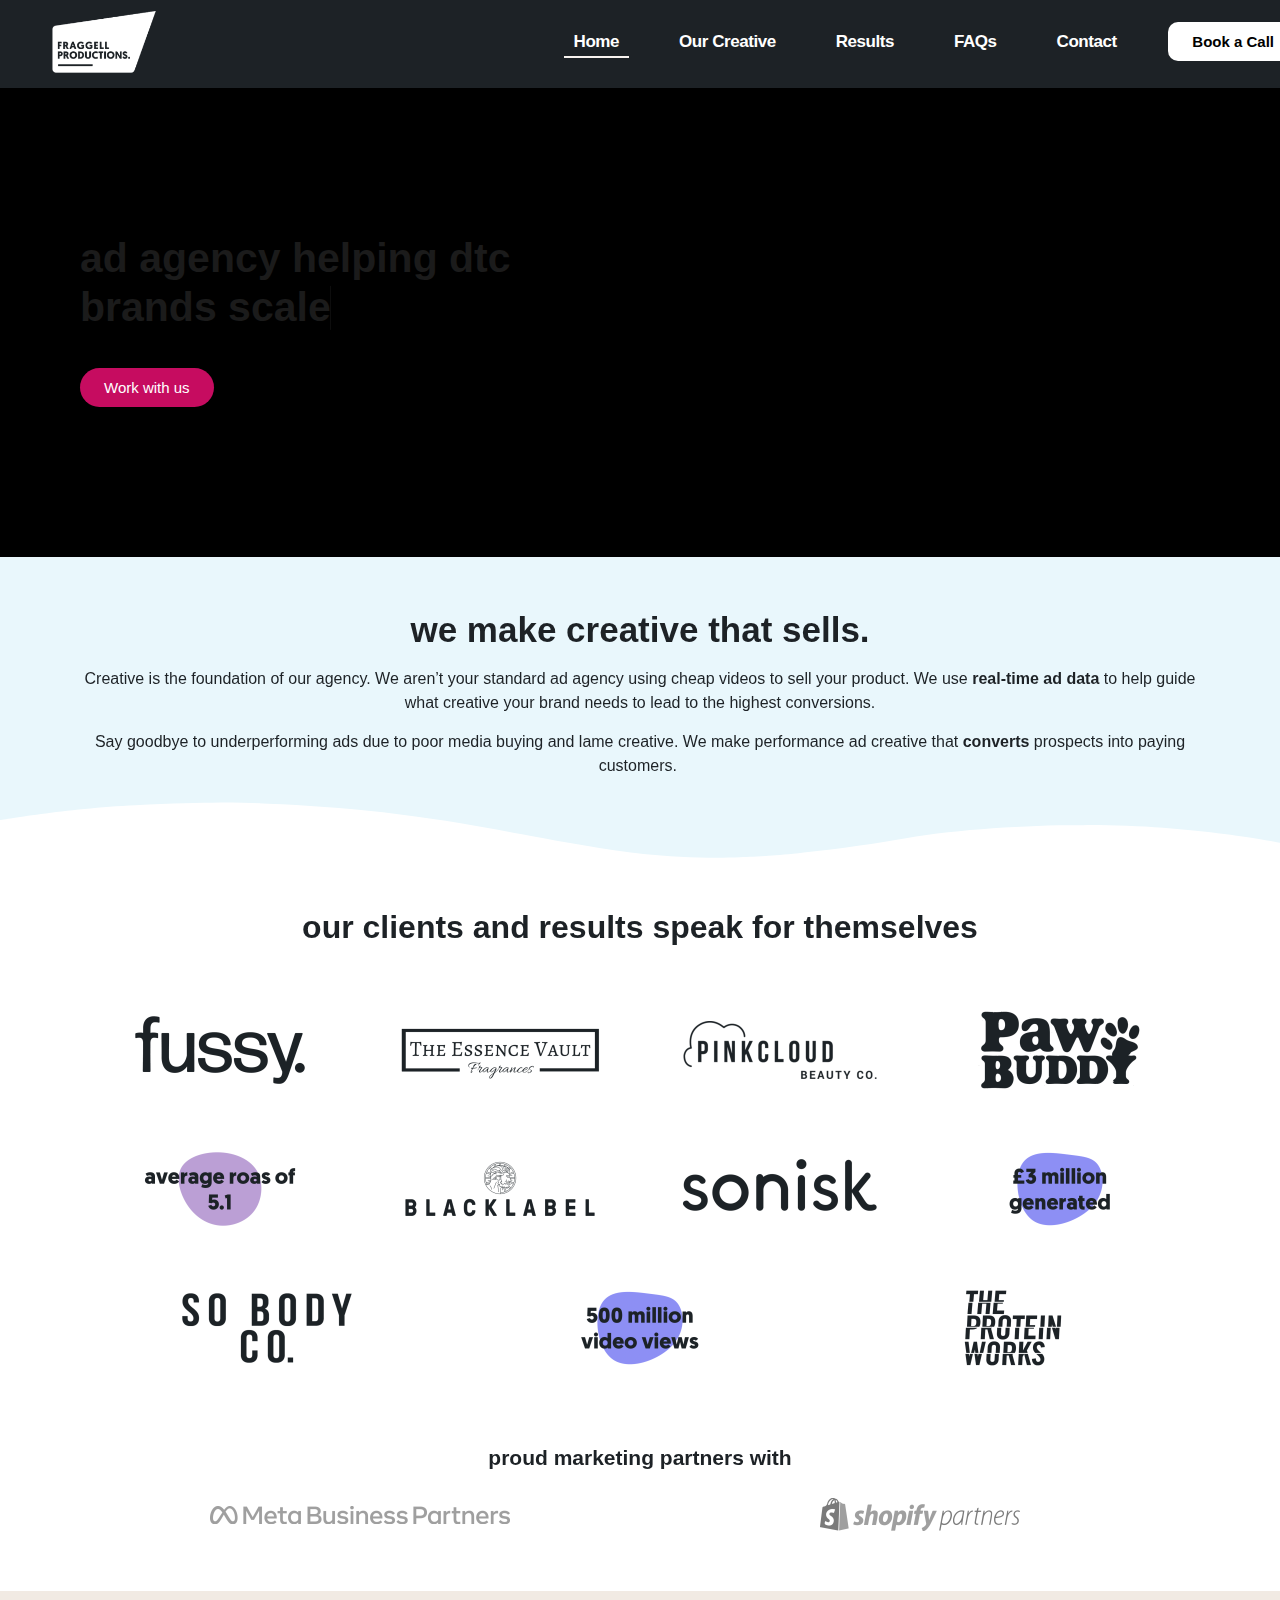
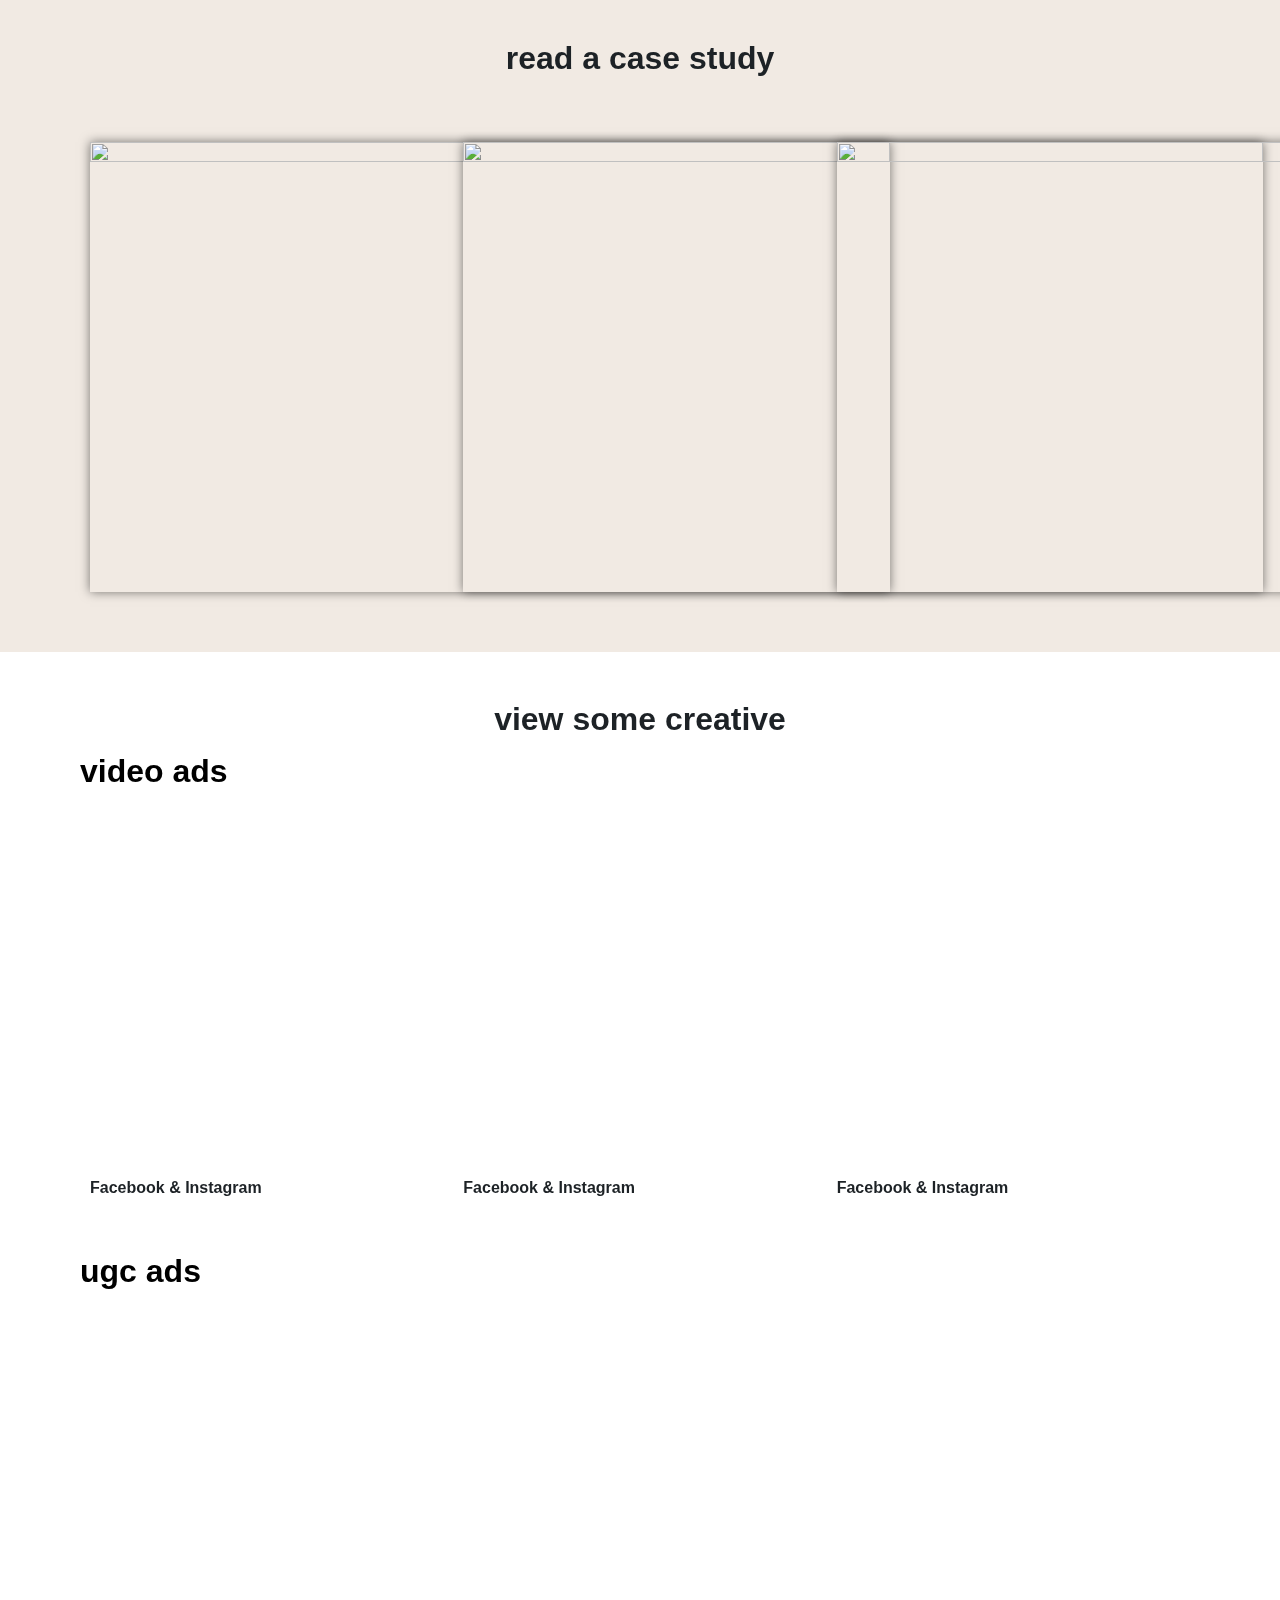
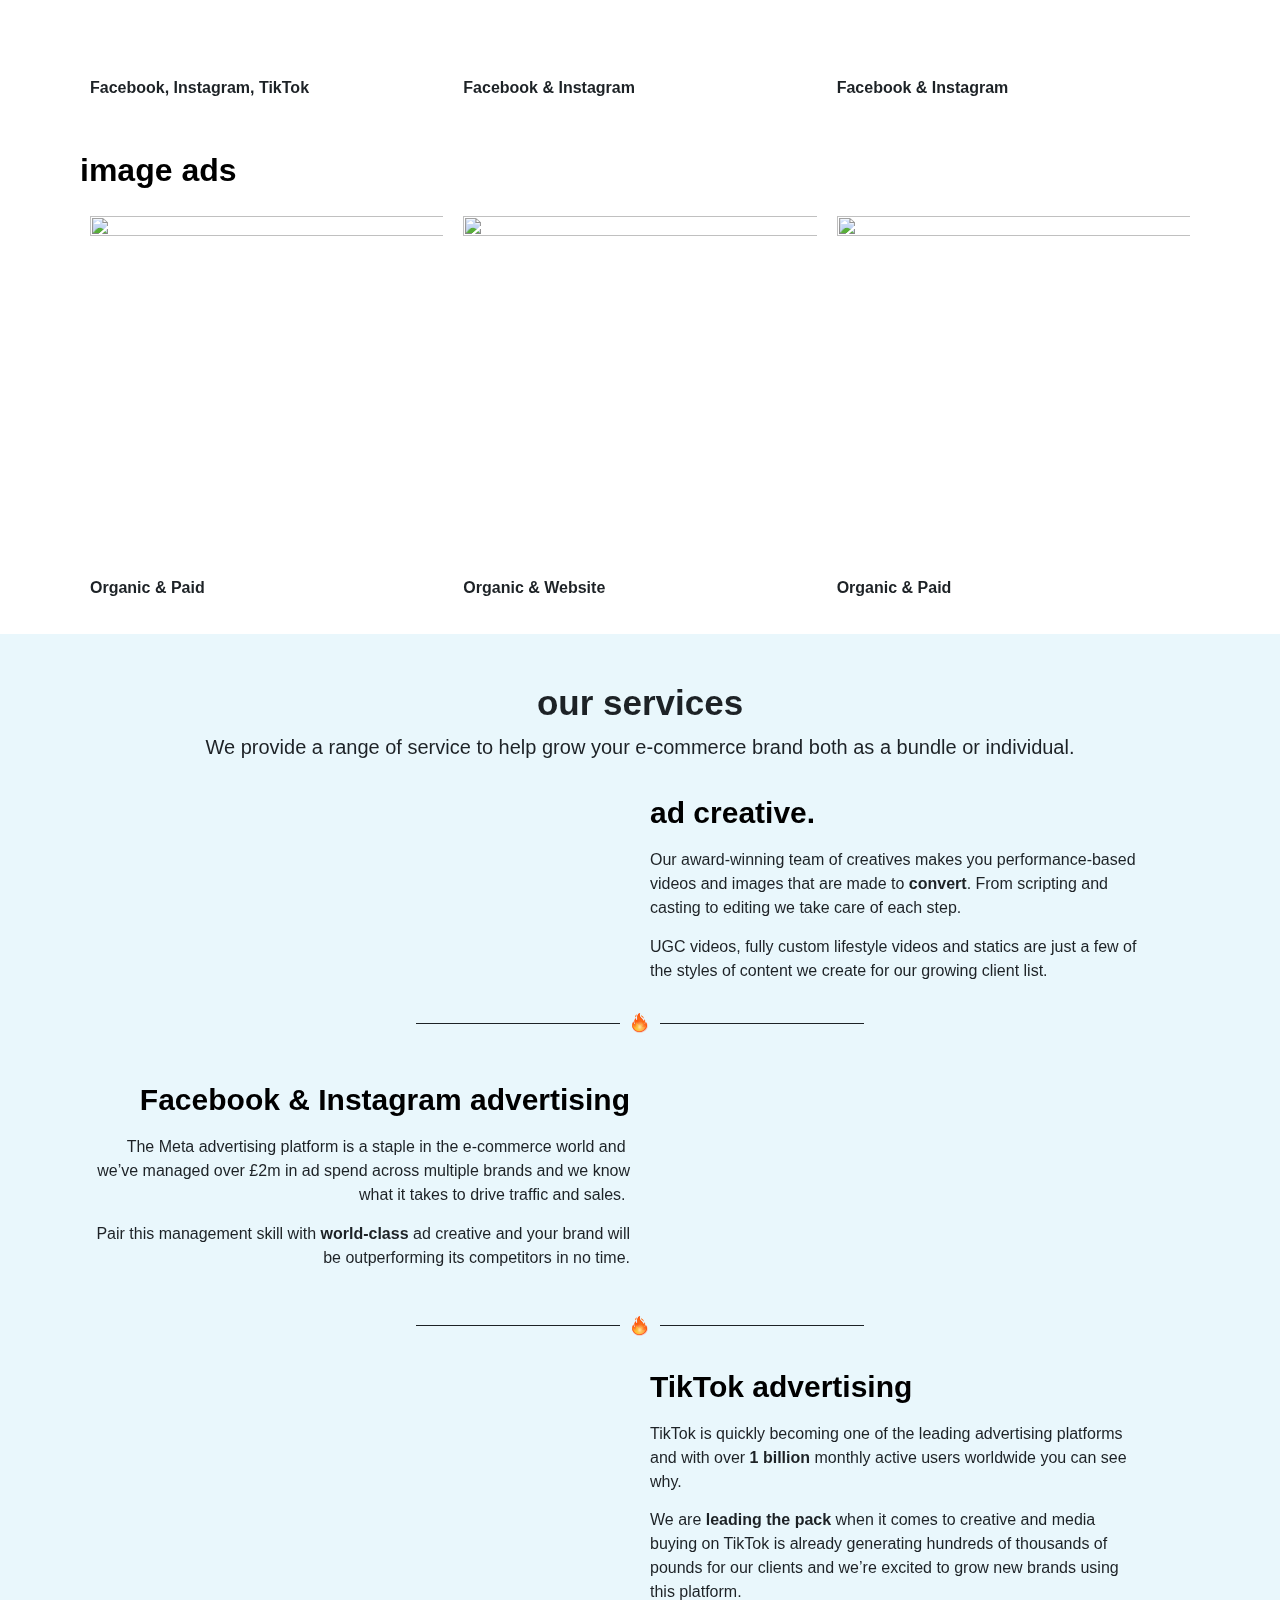
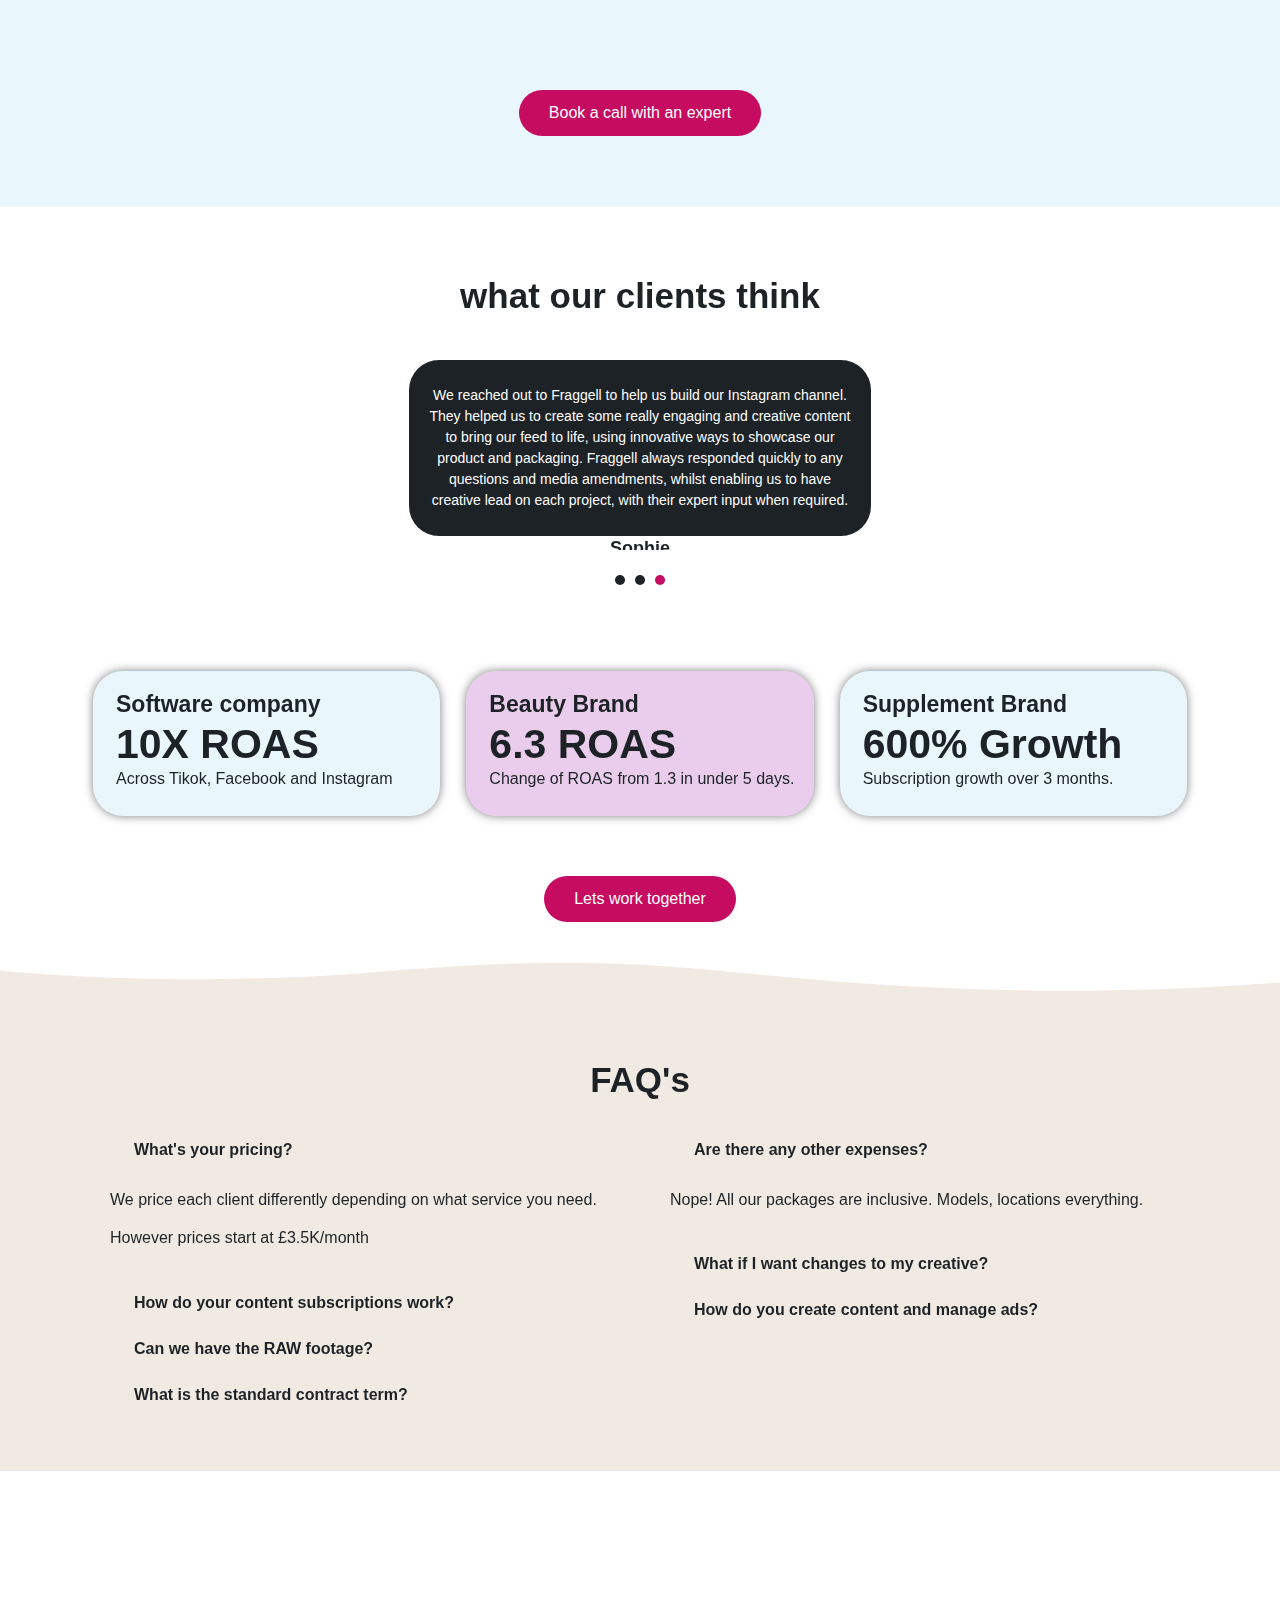
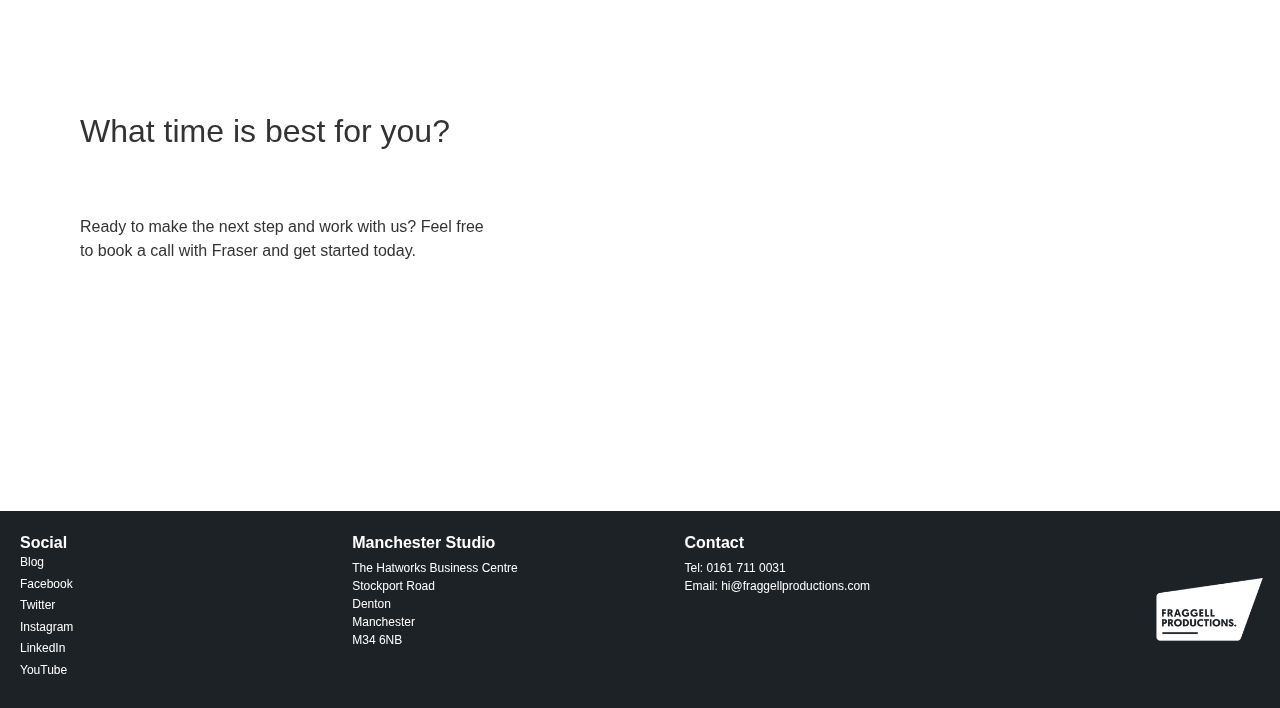
==== index.html @ 805a1c34 "Add files via upload" ====
<!DOCTYPE html>
<!-- saved from url=(0041)https://www.fraggellproductions.com/#book -->
<html lang="en-US" prefix="og: https://ogp.me/ns#"><head><meta http-equiv="Content-Type" content="text/html; charset=UTF-8">

<meta name="viewport" content="width=device-width, initial-scale=1">
<style data-tippy-stylesheet="">.tippy-box[data-animation=fade][data-state=hidden]{opacity:0}[data-tippy-root]{max-width:calc(100vw - 10px)}.tippy-box{position:relative;background-color:#333;color:#fff;border-radius:4px;font-size:14px;line-height:1.4;outline:0;transition-property:transform,visibility,opacity}.tippy-box[data-placement^=top]>.tippy-arrow{bottom:0}.tippy-box[data-placement^=top]>.tippy-arrow:before{bottom:-7px;left:0;border-width:8px 8px 0;border-top-color:initial;transform-origin:center top}.tippy-box[data-placement^=bottom]>.tippy-arrow{top:0}.tippy-box[data-placement^=bottom]>.tippy-arrow:before{top:-7px;left:0;border-width:0 8px 8px;border-bottom-color:initial;transform-origin:center bottom}.tippy-box[data-placement^=left]>.tippy-arrow{right:0}.tippy-box[data-placement^=left]>.tippy-arrow:before{border-width:8px 0 8px 8px;border-left-color:initial;right:-7px;transform-origin:center left}.tippy-box[data-placement^=right]>.tippy-arrow{left:0}.tippy-box[data-placement^=right]>.tippy-arrow:before{left:-7px;border-width:8px 8px 8px 0;border-right-color:initial;transform-origin:center right}.tippy-box[data-inertia][data-state=visible]{transition-timing-function:cubic-bezier(.54,1.5,.38,1.11)}.tippy-arrow{width:16px;height:16px;color:#333}.tippy-arrow:before{content:"";position:absolute;border-color:transparent;border-style:solid}.tippy-content{position:relative;padding:5px 9px;z-index:1}</style><link rel="profile" href="https://gmpg.org/xfn/11">

<title>Fraggell Productions - Creative Led Performance Ad Agency</title><link rel="preload" as="style" href="./index_files/css"><link rel="stylesheet" href="./index_files/css" media="all" onload="this.media=&#39;all&#39;"><noscript><link rel="stylesheet" href="https://fonts.googleapis.com/css?family=Roboto%20Slab%3A100%2C100italic%2C200%2C200italic%2C300%2C300italic%2C400%2C400italic%2C500%2C500italic%2C600%2C600italic%2C700%2C700italic%2C800%2C800italic%2C900%2C900italic%7CRoboto%3A100%2C100italic%2C200%2C200italic%2C300%2C300italic%2C400%2C400italic%2C500%2C500italic%2C600%2C600italic%2C700%2C700italic%2C800%2C800italic%2C900%2C900italic&#038;display=swap" /></noscript>
<meta name="description" content="Helping transform your e-commerce business with video creative that convert. No matter the niche we can help improve ROAS and revenue. We are a creative led performance ad agency based in the UK.">
<meta name="robots" content="follow, index, max-snippet:-1, max-video-preview:-1, max-image-preview:large">
<link rel="canonical" href="https://www.fraggellproductions.com/">
<meta property="og:locale" content="en_US">
<meta property="og:type" content="website">
<meta property="og:title" content="Fraggell Productions - Creative Led Performance Ad Agency">
<meta property="og:description" content="Helping transform your e-commerce business with video creative that convert. No matter the niche we can help improve ROAS and revenue. We are a creative led performance ad agency based in the UK.">
<meta property="og:url" content="https://www.fraggellproductions.com/">
<meta property="og:site_name" content="Fraggell Productions">
<meta property="og:updated_time" content="2022-04-11T17:06:33+01:00">
<meta property="og:image" content="https://www.fraggellproductions.com/wp-content/uploads/2022/02/PreviewImage.jpg">
<meta property="og:image:secure_url" content="https://www.fraggellproductions.com/wp-content/uploads/2022/02/PreviewImage.jpg">
<meta property="og:image:width" content="1920">
<meta property="og:image:height" content="1080">
<meta property="og:image:alt" content="Creative Led Performance Ad Agency">
<meta property="og:image:type" content="image/jpeg">
<meta property="article:published_time" content="2022-01-10T11:41:57+00:00">
<meta property="article:modified_time" content="2022-04-11T17:06:33+01:00">
<meta name="twitter:card" content="summary_large_image">
<meta name="twitter:title" content="Fraggell Productions - Creative Led Performance Ad Agency">
<meta name="twitter:description" content="Helping transform your e-commerce business with video creative that convert. No matter the niche we can help improve ROAS and revenue. We are a creative led performance ad agency based in the UK.">
<meta name="twitter:image" content="https://www.fraggellproductions.com/wp-content/uploads/2022/02/PreviewImage.jpg">
<meta name="twitter:label1" content="Written by">
<meta name="twitter:data1" content="fraser">
<meta name="twitter:label2" content="Time to read">
<meta name="twitter:data2" content="4 minutes">
<script src="./index_files/player.js.download"></script><script type="text/javascript" async="" src="./index_files/f.txt" nonce="null"></script><script async="" src="./index_files/call-tracking_7.js.download" nonce="null"></script><script type="text/javascript" async="" src="./index_files/loader.js.download"></script><script type="text/javascript" async="" src="./index_files/analytics.js.download"></script><script type="text/javascript" async="" src="./index_files/analytics.js.download"></script><script src="./index_files/662609287212807" async=""></script><script src="./index_files/identity.js.download" async=""></script><script async="" src="./index_files/fbevents.js.download"></script><script async="" src="./index_files/gtm.js.download"></script><script type="application/ld+json" class="rank-math-schema">{"@context":"https://schema.org","@graph":[{"@type":"Place","@id":"https://www.fraggellproductions.com/#place","address":{"@type":"PostalAddress","streetAddress":"51 Stockport Road","addressLocality":"Denton","addressRegion":"Manchester","postalCode":"M34 6NB","addressCountry":"United Kingdom"}},{"@type":"Organization","@id":"https://www.fraggellproductions.com/#organization","name":"Fraggell Productions","url":"https://www.fraggellproductions.com","email":"hi@fraggellproductions.com","address":{"@type":"PostalAddress","streetAddress":"51 Stockport Road","addressLocality":"Denton","addressRegion":"Manchester","postalCode":"M34 6NB","addressCountry":"United Kingdom"},"logo":{"@type":"ImageObject","@id":"https://www.fraggellproductions.com/#logo","url":"https://www.fraggellproductions.com/wp-content/uploads/2021/06/logopink.png","caption":"Fraggell Productions","inLanguage":"en-US","width":"904","height":"550"},"contactPoint":[{"@type":"ContactPoint","telephone":"0161 711 0031","contactType":"customer support"}],"location":{"@id":"https://www.fraggellproductions.com/#place"}},{"@type":"WebSite","@id":"https://www.fraggellproductions.com/#website","url":"https://www.fraggellproductions.com","name":"Fraggell Productions","publisher":{"@id":"https://www.fraggellproductions.com/#organization"},"inLanguage":"en-US","potentialAction":{"@type":"SearchAction","target":"https://www.fraggellproductions.com/?s={search_term_string}","query-input":"required name=search_term_string"}},{"@type":"ImageObject","@id":"https://www.fraggellproductions.com/wp-content/uploads/elementor/thumbs/fussy-pit3bjk662z8yup6ral1me9kj2kt9wwk3cpprnco1y.png","url":"https://www.fraggellproductions.com/wp-content/uploads/elementor/thumbs/fussy-pit3bjk662z8yup6ral1me9kj2kt9wwk3cpprnco1y.png","width":"200","height":"200","inLanguage":"en-US"},{"@type":"Person","@id":"https://www.fraggellproductions.com/author/fraser/","name":"fraser","url":"https://www.fraggellproductions.com/author/fraser/","image":{"@type":"ImageObject","@id":"https://secure.gravatar.com/avatar/51e39b4354ffeb90489085d20639ff0a?s=96&amp;d=mm&amp;r=g","url":"https://secure.gravatar.com/avatar/51e39b4354ffeb90489085d20639ff0a?s=96&amp;d=mm&amp;r=g","caption":"fraser","inLanguage":"en-US"},"sameAs":["https://www.fraggellproductions.com"],"worksFor":{"@id":"https://www.fraggellproductions.com/#organization"}},{"@type":"WebPage","@id":"https://www.fraggellproductions.com/#webpage","url":"https://www.fraggellproductions.com/","name":"Fraggell Productions - Creative Led Performance Ad Agency","datePublished":"2022-01-10T11:41:57+00:00","dateModified":"2022-04-11T17:06:33+01:00","author":{"@id":"https://www.fraggellproductions.com/author/fraser/"},"isPartOf":{"@id":"https://www.fraggellproductions.com/#website"},"primaryImageOfPage":{"@id":"https://www.fraggellproductions.com/wp-content/uploads/elementor/thumbs/fussy-pit3bjk662z8yup6ral1me9kj2kt9wwk3cpprnco1y.png"},"inLanguage":"en-US"},{"@type":"Article","headline":"Fraggell Productions - Creative Led Performance Ad Agency","keywords":"Creative Led Performance Ad Agency","datePublished":"2022-01-10T11:41:57+00:00","dateModified":"2022-04-11T17:06:33+01:00","author":{"@id":"https://www.fraggellproductions.com/author/fraser/"},"publisher":{"@id":"https://www.fraggellproductions.com/#organization"},"description":"Helping transform your e-commerce business with video creative that convert. No matter the niche we can help improve ROAS and revenue. We are a creative led performance ad agency based in the UK.","name":"Fraggell Productions - Creative Led Performance Ad Agency","@id":"https://www.fraggellproductions.com/#richSnippet","isPartOf":{"@id":"https://www.fraggellproductions.com/#webpage"},"image":{"@id":"https://www.fraggellproductions.com/wp-content/uploads/elementor/thumbs/fussy-pit3bjk662z8yup6ral1me9kj2kt9wwk3cpprnco1y.png"},"inLanguage":"en-US","mainEntityOfPage":{"@id":"https://www.fraggellproductions.com/#webpage"}}]}</script>

<link rel="dns-prefetch" href="https://www.googletagmanager.com/">
<link href="https://fonts.gstatic.com/" crossorigin="" rel="preconnect">
<link rel="alternate" type="application/rss+xml" title="Fraggell Productions » Feed" href="https://www.fraggellproductions.com/feed/">
<link rel="alternate" type="application/rss+xml" title="Fraggell Productions » Comments Feed" href="https://www.fraggellproductions.com/comments/feed/">
<style type="text/css">
img.wp-smiley,
img.emoji {
	display: inline !important;
	border: none !important;
	box-shadow: none !important;
	height: 1em !important;
	width: 1em !important;
	margin: 0 0.07em !important;
	vertical-align: -0.1em !important;
	background: none !important;
	padding: 0 !important;
}
</style>
<link rel="stylesheet" id="wp-block-library-css" href="./index_files/style.min.css" type="text/css" media="all">
<style id="global-styles-inline-css" type="text/css">
body{--wp--preset--color--black: #000000;--wp--preset--color--cyan-bluish-gray: #abb8c3;--wp--preset--color--white: #ffffff;--wp--preset--color--pale-pink: #f78da7;--wp--preset--color--vivid-red: #cf2e2e;--wp--preset--color--luminous-vivid-orange: #ff6900;--wp--preset--color--luminous-vivid-amber: #fcb900;--wp--preset--color--light-green-cyan: #7bdcb5;--wp--preset--color--vivid-green-cyan: #00d084;--wp--preset--color--pale-cyan-blue: #8ed1fc;--wp--preset--color--vivid-cyan-blue: #0693e3;--wp--preset--color--vivid-purple: #9b51e0;--wp--preset--gradient--vivid-cyan-blue-to-vivid-purple: linear-gradient(135deg,rgba(6,147,227,1) 0%,rgb(155,81,224) 100%);--wp--preset--gradient--light-green-cyan-to-vivid-green-cyan: linear-gradient(135deg,rgb(122,220,180) 0%,rgb(0,208,130) 100%);--wp--preset--gradient--luminous-vivid-amber-to-luminous-vivid-orange: linear-gradient(135deg,rgba(252,185,0,1) 0%,rgba(255,105,0,1) 100%);--wp--preset--gradient--luminous-vivid-orange-to-vivid-red: linear-gradient(135deg,rgba(255,105,0,1) 0%,rgb(207,46,46) 100%);--wp--preset--gradient--very-light-gray-to-cyan-bluish-gray: linear-gradient(135deg,rgb(238,238,238) 0%,rgb(169,184,195) 100%);--wp--preset--gradient--cool-to-warm-spectrum: linear-gradient(135deg,rgb(74,234,220) 0%,rgb(151,120,209) 20%,rgb(207,42,186) 40%,rgb(238,44,130) 60%,rgb(251,105,98) 80%,rgb(254,248,76) 100%);--wp--preset--gradient--blush-light-purple: linear-gradient(135deg,rgb(255,206,236) 0%,rgb(152,150,240) 100%);--wp--preset--gradient--blush-bordeaux: linear-gradient(135deg,rgb(254,205,165) 0%,rgb(254,45,45) 50%,rgb(107,0,62) 100%);--wp--preset--gradient--luminous-dusk: linear-gradient(135deg,rgb(255,203,112) 0%,rgb(199,81,192) 50%,rgb(65,88,208) 100%);--wp--preset--gradient--pale-ocean: linear-gradient(135deg,rgb(255,245,203) 0%,rgb(182,227,212) 50%,rgb(51,167,181) 100%);--wp--preset--gradient--electric-grass: linear-gradient(135deg,rgb(202,248,128) 0%,rgb(113,206,126) 100%);--wp--preset--gradient--midnight: linear-gradient(135deg,rgb(2,3,129) 0%,rgb(40,116,252) 100%);--wp--preset--duotone--dark-grayscale: url('#wp-duotone-dark-grayscale');--wp--preset--duotone--grayscale: url('#wp-duotone-grayscale');--wp--preset--duotone--purple-yellow: url('#wp-duotone-purple-yellow');--wp--preset--duotone--blue-red: url('#wp-duotone-blue-red');--wp--preset--duotone--midnight: url('#wp-duotone-midnight');--wp--preset--duotone--magenta-yellow: url('#wp-duotone-magenta-yellow');--wp--preset--duotone--purple-green: url('#wp-duotone-purple-green');--wp--preset--duotone--blue-orange: url('#wp-duotone-blue-orange');--wp--preset--font-size--small: 13px;--wp--preset--font-size--medium: 20px;--wp--preset--font-size--large: 36px;--wp--preset--font-size--x-large: 42px;}.has-black-color{color: var(--wp--preset--color--black) !important;}.has-cyan-bluish-gray-color{color: var(--wp--preset--color--cyan-bluish-gray) !important;}.has-white-color{color: var(--wp--preset--color--white) !important;}.has-pale-pink-color{color: var(--wp--preset--color--pale-pink) !important;}.has-vivid-red-color{color: var(--wp--preset--color--vivid-red) !important;}.has-luminous-vivid-orange-color{color: var(--wp--preset--color--luminous-vivid-orange) !important;}.has-luminous-vivid-amber-color{color: var(--wp--preset--color--luminous-vivid-amber) !important;}.has-light-green-cyan-color{color: var(--wp--preset--color--light-green-cyan) !important;}.has-vivid-green-cyan-color{color: var(--wp--preset--color--vivid-green-cyan) !important;}.has-pale-cyan-blue-color{color: var(--wp--preset--color--pale-cyan-blue) !important;}.has-vivid-cyan-blue-color{color: var(--wp--preset--color--vivid-cyan-blue) !important;}.has-vivid-purple-color{color: var(--wp--preset--color--vivid-purple) !important;}.has-black-background-color{background-color: var(--wp--preset--color--black) !important;}.has-cyan-bluish-gray-background-color{background-color: var(--wp--preset--color--cyan-bluish-gray) !important;}.has-white-background-color{background-color: var(--wp--preset--color--white) !important;}.has-pale-pink-background-color{background-color: var(--wp--preset--color--pale-pink) !important;}.has-vivid-red-background-color{background-color: var(--wp--preset--color--vivid-red) !important;}.has-luminous-vivid-orange-background-color{background-color: var(--wp--preset--color--luminous-vivid-orange) !important;}.has-luminous-vivid-amber-background-color{background-color: var(--wp--preset--color--luminous-vivid-amber) !important;}.has-light-green-cyan-background-color{background-color: var(--wp--preset--color--light-green-cyan) !important;}.has-vivid-green-cyan-background-color{background-color: var(--wp--preset--color--vivid-green-cyan) !important;}.has-pale-cyan-blue-background-color{background-color: var(--wp--preset--color--pale-cyan-blue) !important;}.has-vivid-cyan-blue-background-color{background-color: var(--wp--preset--color--vivid-cyan-blue) !important;}.has-vivid-purple-background-color{background-color: var(--wp--preset--color--vivid-purple) !important;}.has-black-border-color{border-color: var(--wp--preset--color--black) !important;}.has-cyan-bluish-gray-border-color{border-color: var(--wp--preset--color--cyan-bluish-gray) !important;}.has-white-border-color{border-color: var(--wp--preset--color--white) !important;}.has-pale-pink-border-color{border-color: var(--wp--preset--color--pale-pink) !important;}.has-vivid-red-border-color{border-color: var(--wp--preset--color--vivid-red) !important;}.has-luminous-vivid-orange-border-color{border-color: var(--wp--preset--color--luminous-vivid-orange) !important;}.has-luminous-vivid-amber-border-color{border-color: var(--wp--preset--color--luminous-vivid-amber) !important;}.has-light-green-cyan-border-color{border-color: var(--wp--preset--color--light-green-cyan) !important;}.has-vivid-green-cyan-border-color{border-color: var(--wp--preset--color--vivid-green-cyan) !important;}.has-pale-cyan-blue-border-color{border-color: var(--wp--preset--color--pale-cyan-blue) !important;}.has-vivid-cyan-blue-border-color{border-color: var(--wp--preset--color--vivid-cyan-blue) !important;}.has-vivid-purple-border-color{border-color: var(--wp--preset--color--vivid-purple) !important;}.has-vivid-cyan-blue-to-vivid-purple-gradient-background{background: var(--wp--preset--gradient--vivid-cyan-blue-to-vivid-purple) !important;}.has-light-green-cyan-to-vivid-green-cyan-gradient-background{background: var(--wp--preset--gradient--light-green-cyan-to-vivid-green-cyan) !important;}.has-luminous-vivid-amber-to-luminous-vivid-orange-gradient-background{background: var(--wp--preset--gradient--luminous-vivid-amber-to-luminous-vivid-orange) !important;}.has-luminous-vivid-orange-to-vivid-red-gradient-background{background: var(--wp--preset--gradient--luminous-vivid-orange-to-vivid-red) !important;}.has-very-light-gray-to-cyan-bluish-gray-gradient-background{background: var(--wp--preset--gradient--very-light-gray-to-cyan-bluish-gray) !important;}.has-cool-to-warm-spectrum-gradient-background{background: var(--wp--preset--gradient--cool-to-warm-spectrum) !important;}.has-blush-light-purple-gradient-background{background: var(--wp--preset--gradient--blush-light-purple) !important;}.has-blush-bordeaux-gradient-background{background: var(--wp--preset--gradient--blush-bordeaux) !important;}.has-luminous-dusk-gradient-background{background: var(--wp--preset--gradient--luminous-dusk) !important;}.has-pale-ocean-gradient-background{background: var(--wp--preset--gradient--pale-ocean) !important;}.has-electric-grass-gradient-background{background: var(--wp--preset--gradient--electric-grass) !important;}.has-midnight-gradient-background{background: var(--wp--preset--gradient--midnight) !important;}.has-small-font-size{font-size: var(--wp--preset--font-size--small) !important;}.has-medium-font-size{font-size: var(--wp--preset--font-size--medium) !important;}.has-large-font-size{font-size: var(--wp--preset--font-size--large) !important;}.has-x-large-font-size{font-size: var(--wp--preset--font-size--x-large) !important;}
</style>
<link rel="stylesheet" id="hello-elementor-css" href="./index_files/style.min(1).css" type="text/css" media="all">
<link rel="stylesheet" id="hello-elementor-theme-style-css" href="./index_files/theme.min.css" type="text/css" media="all">
<link rel="stylesheet" id="jet-elements-css" href="./index_files/jet-elements.css" type="text/css" media="all">
<link rel="stylesheet" id="jet-elements-skin-css" href="./index_files/jet-elements-skin.css" type="text/css" media="all">
<link rel="stylesheet" id="elementor-icons-css" href="./index_files/elementor-icons.min.css" type="text/css" media="all">
<link rel="stylesheet" id="elementor-frontend-legacy-css" href="./index_files/frontend-legacy.min.css" type="text/css" media="all">
<link rel="stylesheet" id="elementor-frontend-css" href="./index_files/frontend.min.css" type="text/css" media="all">
<link rel="stylesheet" id="elementor-post-6-css" href="./index_files/post-6.css" type="text/css" media="all">
<link rel="stylesheet" id="dce-style-css" href="./index_files/style.min(2).css" type="text/css" media="all">
<link rel="stylesheet" id="dashicons-css" href="./index_files/dashicons.min.css" type="text/css" media="all">
<link rel="stylesheet" id="elementor-pro-css" href="./index_files/frontend.min(1).css" type="text/css" media="all">
<link rel="stylesheet" id="eihe-front-style-css" href="./index_files/style.min(3).css" type="text/css" media="all">
<link rel="stylesheet" id="jet-blog-css" href="./index_files/jet-blog.css" type="text/css" media="all">
<link rel="stylesheet" id="jet-tricks-frontend-css" href="./index_files/jet-tricks-frontend.css" type="text/css" media="all">
<link rel="stylesheet" id="font-awesome-5-all-css" href="./index_files/all.min.css" type="text/css" media="all">
<link rel="stylesheet" id="font-awesome-4-shim-css" href="./index_files/v4-shims.min.css" type="text/css" media="all">
<link rel="stylesheet" id="elementor-global-css" href="./index_files/global.css" type="text/css" media="all">
<link rel="stylesheet" id="elementor-post-1772-css" href="./index_files/post-1772.css" type="text/css" media="all">
<link rel="stylesheet" id="elementor-post-227-css" href="./index_files/post-227.css" type="text/css" media="all">
<link rel="stylesheet" id="elementor-post-2083-css" href="./index_files/post-2083.css" type="text/css" media="all">
<link rel="stylesheet" id="elementor-icons-shared-0-css" href="./index_files/fontawesome.min.css" type="text/css" media="all">
<link rel="stylesheet" id="elementor-icons-fa-solid-css" href="./index_files/solid.min.css" type="text/css" media="all">
<script type="text/javascript" src="./index_files/jquery.min.js.download" id="jquery-core-js"></script>
<script type="text/javascript" src="./index_files/jquery-migrate.min.js.download" id="jquery-migrate-js"></script>
<script type="text/javascript" src="./index_files/v4-shims.min.js.download" id="font-awesome-4-shim-js"></script>

<script type="text/javascript" src="./index_files/js" id="google_gtagjs-js" async=""></script>
<script type="text/javascript" id="google_gtagjs-js-after">
window.dataLayer = window.dataLayer || [];function gtag(){dataLayer.push(arguments);}
gtag('set', 'linker', {"domains":["www.fraggellproductions.com"]} );
gtag("js", new Date());
gtag("set", "developer_id.dZTNiMT", true);
gtag("config", "UA-55729755-1", {"anonymize_ip":true});
</script>

<link rel="https://api.w.org/" href="https://www.fraggellproductions.com/wp-json/"><link rel="alternate" type="application/json" href="https://www.fraggellproductions.com/wp-json/wp/v2/pages/1772"><link rel="EditURI" type="application/rsd+xml" title="RSD" href="https://www.fraggellproductions.com/xmlrpc.php?rsd">
<link rel="wlwmanifest" type="application/wlwmanifest+xml" href="https://www.fraggellproductions.com/wp-includes/wlwmanifest.xml">
<meta name="generator" content="WordPress 5.9.3">
<link rel="shortlink" href="https://www.fraggellproductions.com/">
<link rel="alternate" type="application/json+oembed" href="https://www.fraggellproductions.com/wp-json/oembed/1.0/embed?url=https%3A%2F%2Fwww.fraggellproductions.com%2F">
<link rel="alternate" type="text/xml+oembed" href="https://www.fraggellproductions.com/wp-json/oembed/1.0/embed?url=https%3A%2F%2Fwww.fraggellproductions.com%2F&amp;format=xml">
<meta name="generator" content="Site Kit by Google 1.71.0">
<script>(function(w,d,s,l,i){w[l]=w[l]||[];w[l].push({'gtm.start':
new Date().getTime(),event:'gtm.js'});var f=d.getElementsByTagName(s)[0],
j=d.createElement(s),dl=l!='dataLayer'?'&l='+l:'';j.async=true;j.src=
'https://www.googletagmanager.com/gtm.js?id='+i+dl;f.parentNode.insertBefore(j,f);
})(window,document,'script','dataLayer','GTM-MBLKRKS');</script>


<script type="text/javascript">
!function(f,b,e,v,n,t,s){if(f.fbq)return;n=f.fbq=function(){n.callMethod?
n.callMethod.apply(n,arguments):n.queue.push(arguments)};if(!f._fbq)f._fbq=n;
n.push=n;n.loaded=!0;n.version='2.0';n.queue=[];t=b.createElement(e);t.async=!0;
t.src=v;s=b.getElementsByTagName(e)[0];s.parentNode.insertBefore(t,s)}(window,
document,'script','https://connect.facebook.net/en_US/fbevents.js');
</script>

<script type="text/javascript">
  fbq('init', '662609287212807', {}, {
    "agent": "wordpress-5.9.3-3.0.6"
});
</script><script type="text/javascript">
  fbq('track', 'PageView', []);
</script>

<noscript>
<img height="1" width="1" style="display:none" alt="fbpx"
src="https://www.facebook.com/tr?id=662609287212807&ev=PageView&noscript=1" />
</noscript>

<link rel="icon" href="https://www.fraggellproductions.com/wp-content/uploads/2021/06/cropped-faviconfrag-150x150.png" sizes="32x32">
<link rel="icon" href="https://www.fraggellproductions.com/wp-content/uploads/2021/06/cropped-faviconfrag-300x300.png" sizes="192x192">
<link rel="apple-touch-icon" href="https://www.fraggellproductions.com/wp-content/uploads/2021/06/cropped-faviconfrag-300x300.png">
<meta name="msapplication-TileImage" content="https://www.fraggellproductions.com/wp-content/uploads/2021/06/cropped-faviconfrag-300x300.png">
<script src="./index_files/f(1).txt" nonce="null"></script></head>
<body data-rsssl="1" class="home page-template-default page page-id-1772 elementor-default elementor-kit-6 elementor-page elementor-page-1772 e--ua-blink e--ua-chrome e--ua-webkit" data-elementor-device-mode="desktop">

	<div class="demo-header" style="height: 46px;
			background-color: #0D0D77;
			padding: 6px;
			width: 60%;
			max-width: 1000;
			margin: 0 auto;
			border-radius: 0px 0px 5px 5px;
			border: 1px solid #0D0D77;
			text-align: center;
			display: flex;
			align-items: center;
			justify-content: center;
			border-top: none;
			box-sizing: border-box;">
			<span id="cta-text" style="color: white; line-height: 35px; font-family: sans-serif; font-size: 18px;line-height: 20px;">Get this bot for free</span>
			<img style="margin:0 20px 0 20px;" src="./index_files/arrow_right_alt-24px.svg">
			<a href="https://app.hiver.io/dashboard/bot/?ob_src=demo" target="_blank"  id="login-link">
				<button style="padding: 1px 20px; font-size: 17px; font-weight: bold; border-radius: 5px;background-color: white; border: none; color: #0D0D77;">Sign&nbsp;up</button>
			</a>
		</div>
	</div>	
		<style>
.demo-header-wrapper {
	position: fixed;
    z-index: 10000000;
    top: 0;
    left: 0;
    right: 0;
	display: flex;
	justify-content: center;
	align-items: center;
	}
		#login-link button:hover {
			cursor: pointer;
		}
			@media (max-width:800px) {
			.demo-header {
				width: 100% !important;
				border: none;
				border-radius: 0px;
			}

			#cta-text {
				font-size: 16px;
				line-height: normal;
			}
		}
			@media (max-width:470px) {
			.demo-header {
				height: 70px;
				width: 100% !important;
				border: none;
				border-radius: 0px;
			}

			#cta-text {
				font-size: 16px;
				line-height: normal;
			}
		}
		
	</style>	

<noscript><iframe src="https://www.googletagmanager.com/ns.html?id=GTM-MBLKRKS"
height="0" width="0" style="display:none;visibility:hidden"></iframe></noscript>
<svg xmlns="http://www.w3.org/2000/svg" viewBox="0 0 0 0" width="0" height="0" focusable="false" role="none" style="visibility: hidden; position: absolute; left: -9999px; overflow: hidden;"><defs><filter id="wp-duotone-dark-grayscale"><fecolormatrix color-interpolation-filters="sRGB" type="matrix" values=" .299 .587 .114 0 0 .299 .587 .114 0 0 .299 .587 .114 0 0 .299 .587 .114 0 0 "></fecolormatrix><fecomponenttransfer color-interpolation-filters="sRGB"><fefuncr type="table" tableValues="0 0.49803921568627"></fefuncr><fefuncg type="table" tableValues="0 0.49803921568627"></fefuncg><fefuncb type="table" tableValues="0 0.49803921568627"></fefuncb><fefunca type="table" tableValues="1 1"></fefunca></fecomponenttransfer><fecomposite in2="SourceGraphic" operator="in"></fecomposite></filter></defs></svg><svg xmlns="http://www.w3.org/2000/svg" viewBox="0 0 0 0" width="0" height="0" focusable="false" role="none" style="visibility: hidden; position: absolute; left: -9999px; overflow: hidden;"><defs><filter id="wp-duotone-grayscale"><fecolormatrix color-interpolation-filters="sRGB" type="matrix" values=" .299 .587 .114 0 0 .299 .587 .114 0 0 .299 .587 .114 0 0 .299 .587 .114 0 0 "></fecolormatrix><fecomponenttransfer color-interpolation-filters="sRGB"><fefuncr type="table" tableValues="0 1"></fefuncr><fefuncg type="table" tableValues="0 1"></fefuncg><fefuncb type="table" tableValues="0 1"></fefuncb><fefunca type="table" tableValues="1 1"></fefunca></fecomponenttransfer><fecomposite in2="SourceGraphic" operator="in"></fecomposite></filter></defs></svg><svg xmlns="http://www.w3.org/2000/svg" viewBox="0 0 0 0" width="0" height="0" focusable="false" role="none" style="visibility: hidden; position: absolute; left: -9999px; overflow: hidden;"><defs><filter id="wp-duotone-purple-yellow"><fecolormatrix color-interpolation-filters="sRGB" type="matrix" values=" .299 .587 .114 0 0 .299 .587 .114 0 0 .299 .587 .114 0 0 .299 .587 .114 0 0 "></fecolormatrix><fecomponenttransfer color-interpolation-filters="sRGB"><fefuncr type="table" tableValues="0.54901960784314 0.98823529411765"></fefuncr><fefuncg type="table" tableValues="0 1"></fefuncg><fefuncb type="table" tableValues="0.71764705882353 0.25490196078431"></fefuncb><fefunca type="table" tableValues="1 1"></fefunca></fecomponenttransfer><fecomposite in2="SourceGraphic" operator="in"></fecomposite></filter></defs></svg><svg xmlns="http://www.w3.org/2000/svg" viewBox="0 0 0 0" width="0" height="0" focusable="false" role="none" style="visibility: hidden; position: absolute; left: -9999px; overflow: hidden;"><defs><filter id="wp-duotone-blue-red"><fecolormatrix color-interpolation-filters="sRGB" type="matrix" values=" .299 .587 .114 0 0 .299 .587 .114 0 0 .299 .587 .114 0 0 .299 .587 .114 0 0 "></fecolormatrix><fecomponenttransfer color-interpolation-filters="sRGB"><fefuncr type="table" tableValues="0 1"></fefuncr><fefuncg type="table" tableValues="0 0.27843137254902"></fefuncg><fefuncb type="table" tableValues="0.5921568627451 0.27843137254902"></fefuncb><fefunca type="table" tableValues="1 1"></fefunca></fecomponenttransfer><fecomposite in2="SourceGraphic" operator="in"></fecomposite></filter></defs></svg><svg xmlns="http://www.w3.org/2000/svg" viewBox="0 0 0 0" width="0" height="0" focusable="false" role="none" style="visibility: hidden; position: absolute; left: -9999px; overflow: hidden;"><defs><filter id="wp-duotone-midnight"><fecolormatrix color-interpolation-filters="sRGB" type="matrix" values=" .299 .587 .114 0 0 .299 .587 .114 0 0 .299 .587 .114 0 0 .299 .587 .114 0 0 "></fecolormatrix><fecomponenttransfer color-interpolation-filters="sRGB"><fefuncr type="table" tableValues="0 0"></fefuncr><fefuncg type="table" tableValues="0 0.64705882352941"></fefuncg><fefuncb type="table" tableValues="0 1"></fefuncb><fefunca type="table" tableValues="1 1"></fefunca></fecomponenttransfer><fecomposite in2="SourceGraphic" operator="in"></fecomposite></filter></defs></svg><svg xmlns="http://www.w3.org/2000/svg" viewBox="0 0 0 0" width="0" height="0" focusable="false" role="none" style="visibility: hidden; position: absolute; left: -9999px; overflow: hidden;"><defs><filter id="wp-duotone-magenta-yellow"><fecolormatrix color-interpolation-filters="sRGB" type="matrix" values=" .299 .587 .114 0 0 .299 .587 .114 0 0 .299 .587 .114 0 0 .299 .587 .114 0 0 "></fecolormatrix><fecomponenttransfer color-interpolation-filters="sRGB"><fefuncr type="table" tableValues="0.78039215686275 1"></fefuncr><fefuncg type="table" tableValues="0 0.94901960784314"></fefuncg><fefuncb type="table" tableValues="0.35294117647059 0.47058823529412"></fefuncb><fefunca type="table" tableValues="1 1"></fefunca></fecomponenttransfer><fecomposite in2="SourceGraphic" operator="in"></fecomposite></filter></defs></svg><svg xmlns="http://www.w3.org/2000/svg" viewBox="0 0 0 0" width="0" height="0" focusable="false" role="none" style="visibility: hidden; position: absolute; left: -9999px; overflow: hidden;"><defs><filter id="wp-duotone-purple-green"><fecolormatrix color-interpolation-filters="sRGB" type="matrix" values=" .299 .587 .114 0 0 .299 .587 .114 0 0 .299 .587 .114 0 0 .299 .587 .114 0 0 "></fecolormatrix><fecomponenttransfer color-interpolation-filters="sRGB"><fefuncr type="table" tableValues="0.65098039215686 0.40392156862745"></fefuncr><fefuncg type="table" tableValues="0 1"></fefuncg><fefuncb type="table" tableValues="0.44705882352941 0.4"></fefuncb><fefunca type="table" tableValues="1 1"></fefunca></fecomponenttransfer><fecomposite in2="SourceGraphic" operator="in"></fecomposite></filter></defs></svg><svg xmlns="http://www.w3.org/2000/svg" viewBox="0 0 0 0" width="0" height="0" focusable="false" role="none" style="visibility: hidden; position: absolute; left: -9999px; overflow: hidden;"><defs><filter id="wp-duotone-blue-orange"><fecolormatrix color-interpolation-filters="sRGB" type="matrix" values=" .299 .587 .114 0 0 .299 .587 .114 0 0 .299 .587 .114 0 0 .299 .587 .114 0 0 "></fecolormatrix><fecomponenttransfer color-interpolation-filters="sRGB"><fefuncr type="table" tableValues="0.098039215686275 1"></fefuncr><fefuncg type="table" tableValues="0 0.66274509803922"></fefuncg><fefuncb type="table" tableValues="0.84705882352941 0.41960784313725"></fefuncb><fefunca type="table" tableValues="1 1"></fefunca></fecomponenttransfer><fecomposite in2="SourceGraphic" operator="in"></fecomposite></filter></defs></svg> <div data-elementor-type="header" data-elementor-id="227" data-post-id="1772" data-obj-id="1772" class="elementor elementor-227 dce-elementor-post-1772 elementor-location-header">
<div class="elementor-section-wrap">
<section class="elementor-section elementor-top-section elementor-element elementor-element-aeacbf8 elementor-section-height-min-height elementor-section-boxed elementor-section-height-default elementor-section-items-middle elementor-sticky--effects jet-parallax-section elementor-sticky elementor-sticky--active elementor-section--handles-inside" data-id="aeacbf8" data-element_type="section" data-settings="{&quot;jet_parallax_layout_list&quot;:[{&quot;jet_parallax_layout_image&quot;:{&quot;url&quot;:&quot;&quot;,&quot;id&quot;:&quot;&quot;},&quot;_id&quot;:&quot;625e739&quot;,&quot;jet_parallax_layout_image_tablet&quot;:{&quot;url&quot;:&quot;&quot;,&quot;id&quot;:&quot;&quot;},&quot;jet_parallax_layout_image_mobile&quot;:{&quot;url&quot;:&quot;&quot;,&quot;id&quot;:&quot;&quot;},&quot;jet_parallax_layout_speed&quot;:{&quot;unit&quot;:&quot;%&quot;,&quot;size&quot;:50,&quot;sizes&quot;:[]},&quot;jet_parallax_layout_type&quot;:&quot;scroll&quot;,&quot;jet_parallax_layout_direction&quot;:null,&quot;jet_parallax_layout_fx_direction&quot;:null,&quot;jet_parallax_layout_z_index&quot;:&quot;&quot;,&quot;jet_parallax_layout_bg_x&quot;:50,&quot;jet_parallax_layout_bg_x_tablet&quot;:&quot;&quot;,&quot;jet_parallax_layout_bg_x_mobile&quot;:&quot;&quot;,&quot;jet_parallax_layout_bg_y&quot;:50,&quot;jet_parallax_layout_bg_y_tablet&quot;:&quot;&quot;,&quot;jet_parallax_layout_bg_y_mobile&quot;:&quot;&quot;,&quot;jet_parallax_layout_bg_size&quot;:&quot;auto&quot;,&quot;jet_parallax_layout_bg_size_tablet&quot;:&quot;&quot;,&quot;jet_parallax_layout_bg_size_mobile&quot;:&quot;&quot;,&quot;jet_parallax_layout_animation_prop&quot;:&quot;transform&quot;,&quot;jet_parallax_layout_on&quot;:[&quot;desktop&quot;,&quot;tablet&quot;]}],&quot;background_background&quot;:&quot;classic&quot;,&quot;sticky&quot;:&quot;top&quot;,&quot;sticky_on&quot;:[&quot;desktop&quot;,&quot;tablet&quot;],&quot;sticky_effects_offset&quot;:5,&quot;sticky_offset&quot;:0}" style="position: fixed; width: 1349px; margin-top: 0px; margin-bottom: 0px; top: 0px;"><div class="jet-parallax-section__layout elementor-repeater-item-625e739 jet-parallax-section__scroll-layout"><div class="jet-parallax-section__image" style="background-position: 50% 50%; background-image: url(&quot;&quot;); transform: translateY(645.6px);"></div></div>
<div class="elementor-container elementor-column-gap-no">
<div class="elementor-row">
<div class="elementor-column elementor-col-33 elementor-top-column elementor-element elementor-element-5bf5ab2" data-id="5bf5ab2" data-element_type="column">
<div class="elementor-column-wrap elementor-element-populated">
<div class="elementor-widget-wrap">
<div class="elementor-element elementor-element-dc86ab6 elementor-widget elementor-widget-image" data-id="dc86ab6" data-element_type="widget" data-widget_type="image.default">
<div class="elementor-widget-container">
<div class="elementor-image">
<a href="https://www.fraggellproductions.com/">
<img width="201" height="120" src="./index_files/logo.png" class="attachment-large size-large" alt="" loading="lazy"> </a>
</div>
</div>
</div>
</div>
</div>
</div>
<div class="elementor-column elementor-col-33 elementor-top-column elementor-element elementor-element-9d69654" data-id="9d69654" data-element_type="column">
<div class="elementor-column-wrap elementor-element-populated">
<div class="elementor-widget-wrap">
<div class="elementor-element elementor-element-09c280c elementor-nav-menu--stretch elementor-widget__width-auto elementor-nav-menu__text-align-center elementor-nav-menu--dropdown-tablet elementor-nav-menu--toggle elementor-nav-menu--burger elementor-widget elementor-widget-nav-menu" data-id="09c280c" data-element_type="widget" data-settings="{&quot;full_width&quot;:&quot;stretch&quot;,&quot;layout&quot;:&quot;horizontal&quot;,&quot;submenu_icon&quot;:{&quot;value&quot;:&quot;&lt;i class=\&quot;fas fa-caret-down\&quot;&gt;&lt;\/i&gt;&quot;,&quot;library&quot;:&quot;fa-solid&quot;},&quot;toggle&quot;:&quot;burger&quot;}" data-widget_type="nav-menu.default">
<div class="elementor-widget-container">
<nav migration_allowed="1" migrated="0" role="navigation" class="elementor-nav-menu--main elementor-nav-menu__container elementor-nav-menu--layout-horizontal e--pointer-underline e--animation-fade">
<ul id="menu-1-09c280c" class="elementor-nav-menu" data-smartmenus-id="1649831844509555"><li class="menu-item menu-item-type-post_type menu-item-object-page menu-item-home current-menu-item page_item page-item-1772 current_page_item menu-item-2099"><a href="https://www.fraggellproductions.com/" aria-current="page" class="elementor-item elementor-item-active">Home</a></li>
<li class="menu-item menu-item-type-custom menu-item-object-custom menu-item-2076"><a href="https://www.fraggellproductions.com/#work" class="elementor-item elementor-item-anchor">Our Creative</a></li>
<li class="menu-item menu-item-type-custom menu-item-object-custom menu-item-2075"><a href="https://www.fraggellproductions.com/#results" class="elementor-item elementor-item-anchor">Results</a></li>
<li class="menu-item menu-item-type-custom menu-item-object-custom menu-item-2074"><a href="https://www.fraggellproductions.com/#FAQ" class="elementor-item elementor-item-anchor">FAQs</a></li>
<li class="menu-item menu-item-type-post_type menu-item-object-page menu-item-60"><a href="https://www.fraggellproductions.com/contact/" class="elementor-item">Contact</a></li>
</ul> </nav>
<div class="elementor-menu-toggle" role="button" tabindex="0" aria-label="Menu Toggle" aria-expanded="false" style="">
<i aria-hidden="true" role="presentation" class="elementor-menu-toggle__icon--open eicon-menu-bar"></i><i aria-hidden="true" role="presentation" class="elementor-menu-toggle__icon--close eicon-close"></i> <span class="elementor-screen-only">Menu</span>
</div>
<nav class="elementor-nav-menu--dropdown elementor-nav-menu__container" role="navigation" aria-hidden="true" style="top: 44px; width: 1349px; left: 0px;">
<ul id="menu-2-09c280c" class="elementor-nav-menu" data-smartmenus-id="16498318445111394"><li class="menu-item menu-item-type-post_type menu-item-object-page menu-item-home current-menu-item page_item page-item-1772 current_page_item menu-item-2099"><a href="https://www.fraggellproductions.com/" aria-current="page" class="elementor-item elementor-item-active" tabindex="-1">Home</a></li>
<li class="menu-item menu-item-type-custom menu-item-object-custom menu-item-2076"><a href="https://www.fraggellproductions.com/#work" class="elementor-item elementor-item-anchor" tabindex="-1">Our Creative</a></li>
<li class="menu-item menu-item-type-custom menu-item-object-custom menu-item-2075"><a href="https://www.fraggellproductions.com/#results" class="elementor-item elementor-item-anchor" tabindex="-1">Results</a></li>
<li class="menu-item menu-item-type-custom menu-item-object-custom menu-item-2074"><a href="https://www.fraggellproductions.com/#FAQ" class="elementor-item elementor-item-anchor" tabindex="-1">FAQs</a></li>
<li class="menu-item menu-item-type-post_type menu-item-object-page menu-item-60"><a href="https://www.fraggellproductions.com/contact/" class="elementor-item" tabindex="-1">Contact</a></li>
</ul> </nav>
</div>
</div>
</div>
</div>
</div>
<div class="elementor-column elementor-col-33 elementor-top-column elementor-element elementor-element-f01ee26" data-id="f01ee26" data-element_type="column">
<div class="elementor-column-wrap elementor-element-populated">
<div class="elementor-widget-wrap">
<div data-dce-background-color="#FFFFFF" class="elementor-element elementor-element-0d3b4b1 elementor-align-center elementor-mobile-align-right elementor-tablet-align-right elementor-widget elementor-widget-button" data-id="0d3b4b1" data-element_type="widget" data-widget_type="button.default">
<div class="elementor-widget-container">
<div class="elementor-button-wrapper">
<a href="https://www.fraggellproductions-demo.netlify.app/#book" class="elementor-button-link elementor-button elementor-size-sm elementor-animation-grow" role="button">
<span class="elementor-button-content-wrapper">
<span class="elementor-button-text">Book a Call</span>
</span>
</a>
</div>
</div>
</div>
</div>
</div>
</div>
</div>
</div>
</section><section class="elementor-section elementor-top-section elementor-element elementor-element-aeacbf8 elementor-section-height-min-height elementor-section-boxed elementor-section-height-default elementor-section-items-middle elementor-sticky--effects jet-parallax-section elementor-sticky elementor-sticky__spacer" data-id="aeacbf8" data-element_type="section" data-settings="{&quot;jet_parallax_layout_list&quot;:[{&quot;jet_parallax_layout_image&quot;:{&quot;url&quot;:&quot;&quot;,&quot;id&quot;:&quot;&quot;},&quot;_id&quot;:&quot;625e739&quot;,&quot;jet_parallax_layout_image_tablet&quot;:{&quot;url&quot;:&quot;&quot;,&quot;id&quot;:&quot;&quot;},&quot;jet_parallax_layout_image_mobile&quot;:{&quot;url&quot;:&quot;&quot;,&quot;id&quot;:&quot;&quot;},&quot;jet_parallax_layout_speed&quot;:{&quot;unit&quot;:&quot;%&quot;,&quot;size&quot;:50,&quot;sizes&quot;:[]},&quot;jet_parallax_layout_type&quot;:&quot;scroll&quot;,&quot;jet_parallax_layout_direction&quot;:null,&quot;jet_parallax_layout_fx_direction&quot;:null,&quot;jet_parallax_layout_z_index&quot;:&quot;&quot;,&quot;jet_parallax_layout_bg_x&quot;:50,&quot;jet_parallax_layout_bg_x_tablet&quot;:&quot;&quot;,&quot;jet_parallax_layout_bg_x_mobile&quot;:&quot;&quot;,&quot;jet_parallax_layout_bg_y&quot;:50,&quot;jet_parallax_layout_bg_y_tablet&quot;:&quot;&quot;,&quot;jet_parallax_layout_bg_y_mobile&quot;:&quot;&quot;,&quot;jet_parallax_layout_bg_size&quot;:&quot;auto&quot;,&quot;jet_parallax_layout_bg_size_tablet&quot;:&quot;&quot;,&quot;jet_parallax_layout_bg_size_mobile&quot;:&quot;&quot;,&quot;jet_parallax_layout_animation_prop&quot;:&quot;transform&quot;,&quot;jet_parallax_layout_on&quot;:[&quot;desktop&quot;,&quot;tablet&quot;]}],&quot;background_background&quot;:&quot;classic&quot;,&quot;sticky&quot;:&quot;top&quot;,&quot;sticky_on&quot;:[&quot;desktop&quot;,&quot;tablet&quot;],&quot;sticky_effects_offset&quot;:5,&quot;sticky_offset&quot;:0}" style="visibility: hidden; transition: none 0s ease 0s; animation: 0s ease 0s 1 normal none running none;">
<div class="elementor-container elementor-column-gap-no">
<div class="elementor-row">
<div class="elementor-column elementor-col-33 elementor-top-column elementor-element elementor-element-5bf5ab2" data-id="5bf5ab2" data-element_type="column">
<div class="elementor-column-wrap elementor-element-populated">
<div class="elementor-widget-wrap">
<div class="elementor-element elementor-element-dc86ab6 elementor-widget elementor-widget-image" data-id="dc86ab6" data-element_type="widget" data-widget_type="image.default">
<div class="elementor-widget-container">
<div class="elementor-image">
<a href="https://www.fraggellproductions.com/">
<img width="201" height="120" src="./index_files/logo.png" class="attachment-large size-large" alt="" loading="lazy"> </a>
</div>
</div>
</div>
</div>
</div>
</div>
<div class="elementor-column elementor-col-33 elementor-top-column elementor-element elementor-element-9d69654" data-id="9d69654" data-element_type="column">
<div class="elementor-column-wrap elementor-element-populated">
<div class="elementor-widget-wrap">
<div class="elementor-element elementor-element-09c280c elementor-nav-menu--stretch elementor-widget__width-auto elementor-nav-menu__text-align-center elementor-nav-menu--dropdown-tablet elementor-nav-menu--toggle elementor-nav-menu--burger elementor-widget elementor-widget-nav-menu" data-id="09c280c" data-element_type="widget" data-settings="{&quot;full_width&quot;:&quot;stretch&quot;,&quot;layout&quot;:&quot;horizontal&quot;,&quot;submenu_icon&quot;:{&quot;value&quot;:&quot;&lt;i class=\&quot;fas fa-caret-down\&quot;&gt;&lt;\/i&gt;&quot;,&quot;library&quot;:&quot;fa-solid&quot;},&quot;toggle&quot;:&quot;burger&quot;}" data-widget_type="nav-menu.default">
<div class="elementor-widget-container">
<nav migration_allowed="1" migrated="0" role="navigation" class="elementor-nav-menu--main elementor-nav-menu__container elementor-nav-menu--layout-horizontal e--pointer-underline e--animation-fade">
<ul id="menu-1-09c280c" class="elementor-nav-menu" data-smartmenus-id="1649831844509555"><li class="menu-item menu-item-type-post_type menu-item-object-page menu-item-home current-menu-item page_item page-item-1772 current_page_item menu-item-2099"><a href="https://www.fraggellproductions.com/" aria-current="page" class="elementor-item elementor-item-active">Home</a></li>
<li class="menu-item menu-item-type-custom menu-item-object-custom menu-item-2076"><a href="https://www.fraggellproductions.com/#work" class="elementor-item elementor-item-anchor">Our Creative</a></li>
<li class="menu-item menu-item-type-custom menu-item-object-custom menu-item-2075"><a href="https://www.fraggellproductions.com/#results" class="elementor-item elementor-item-anchor">Results</a></li>
<li class="menu-item menu-item-type-custom menu-item-object-custom menu-item-2074"><a href="https://www.fraggellproductions.com/#FAQ" class="elementor-item elementor-item-anchor">FAQs</a></li>
<li class="menu-item menu-item-type-post_type menu-item-object-page menu-item-60"><a href="https://www.fraggellproductions.com/contact/" class="elementor-item">Contact</a></li>
</ul> </nav>
<div class="elementor-menu-toggle" role="button" tabindex="0" aria-label="Menu Toggle" aria-expanded="false" style="">
<i aria-hidden="true" role="presentation" class="elementor-menu-toggle__icon--open eicon-menu-bar"></i><i aria-hidden="true" role="presentation" class="elementor-menu-toggle__icon--close eicon-close"></i> <span class="elementor-screen-only">Menu</span>
</div>
<nav class="elementor-nav-menu--dropdown elementor-nav-menu__container" role="navigation" aria-hidden="true" style="top: 37.5px; width: 323px; left: -142.562px;">
<ul id="menu-2-09c280c" class="elementor-nav-menu" data-smartmenus-id="16498318445111394"><li class="menu-item menu-item-type-post_type menu-item-object-page menu-item-home current-menu-item page_item page-item-1772 current_page_item menu-item-2099"><a href="https://www.fraggellproductions.com/" aria-current="page" class="elementor-item elementor-item-active" tabindex="-1">Home</a></li>
<li class="menu-item menu-item-type-custom menu-item-object-custom menu-item-2076"><a href="https://www.fraggellproductions.com/#work" class="elementor-item elementor-item-anchor" tabindex="-1">Our Creative</a></li>
<li class="menu-item menu-item-type-custom menu-item-object-custom menu-item-2075"><a href="https://www.fraggellproductions.com/#results" class="elementor-item elementor-item-anchor" tabindex="-1">Results</a></li>
<li class="menu-item menu-item-type-custom menu-item-object-custom menu-item-2074"><a href="https://www.fraggellproductions.com/#FAQ" class="elementor-item elementor-item-anchor" tabindex="-1">FAQs</a></li>
<li class="menu-item menu-item-type-post_type menu-item-object-page menu-item-60"><a href="https://www.fraggellproductions.com/contact/" class="elementor-item" tabindex="-1">Contact</a></li>
</ul> </nav>
</div>
</div>
</div>
</div>
</div>
<div class="elementor-column elementor-col-33 elementor-top-column elementor-element elementor-element-f01ee26" data-id="f01ee26" data-element_type="column">
<div class="elementor-column-wrap elementor-element-populated">
<div class="elementor-widget-wrap">
<div data-dce-background-color="#FFFFFF" class="elementor-element elementor-element-0d3b4b1 elementor-align-center elementor-mobile-align-right elementor-tablet-align-right elementor-widget elementor-widget-button" data-id="0d3b4b1" data-element_type="widget" data-widget_type="button.default">
<div class="elementor-widget-container">
<div class="elementor-button-wrapper">
<a href="https://www.fraggellproductions-demo.netlify.app/#book" class="elementor-button-link elementor-button elementor-size-sm elementor-animation-grow" role="button">
<span class="elementor-button-content-wrapper">
<span class="elementor-button-text">Book a Call</span>
</span>
</a>
</div>
</div>
</div>
</div>
</div>
</div>
</div>
</div>
</section>
</div>
</div>
<script type="text/javascript" id="" src="./index_files/js(1)"></script>
<main id="content" class="site-main post-1772 page type-page status-publish hentry" role="main">
<div class="page-content">
<div data-elementor-type="wp-page" data-elementor-id="1772" data-post-id="1772" data-obj-id="1772" class="elementor elementor-1772 dce-elementor-post-1772">
<div class="elementor-inner">
<div class="elementor-section-wrap">
<section data-dce-background-color="#F0EAE4" class="elementor-section elementor-top-section elementor-element elementor-element-3cc2360 elementor-hidden-desktop elementor-section-boxed elementor-section-height-default elementor-section-height-default jet-parallax-section" data-id="3cc2360" data-element_type="section" data-settings="{&quot;jet_parallax_layout_list&quot;:[{&quot;jet_parallax_layout_image&quot;:{&quot;url&quot;:&quot;&quot;,&quot;id&quot;:&quot;&quot;},&quot;_id&quot;:&quot;edd981b&quot;,&quot;jet_parallax_layout_image_tablet&quot;:{&quot;url&quot;:&quot;&quot;,&quot;id&quot;:&quot;&quot;},&quot;jet_parallax_layout_image_mobile&quot;:{&quot;url&quot;:&quot;&quot;,&quot;id&quot;:&quot;&quot;},&quot;jet_parallax_layout_speed&quot;:{&quot;unit&quot;:&quot;%&quot;,&quot;size&quot;:50,&quot;sizes&quot;:[]},&quot;jet_parallax_layout_type&quot;:&quot;scroll&quot;,&quot;jet_parallax_layout_direction&quot;:null,&quot;jet_parallax_layout_fx_direction&quot;:null,&quot;jet_parallax_layout_z_index&quot;:&quot;&quot;,&quot;jet_parallax_layout_bg_x&quot;:50,&quot;jet_parallax_layout_bg_x_tablet&quot;:&quot;&quot;,&quot;jet_parallax_layout_bg_x_mobile&quot;:&quot;&quot;,&quot;jet_parallax_layout_bg_y&quot;:50,&quot;jet_parallax_layout_bg_y_tablet&quot;:&quot;&quot;,&quot;jet_parallax_layout_bg_y_mobile&quot;:&quot;&quot;,&quot;jet_parallax_layout_bg_size&quot;:&quot;auto&quot;,&quot;jet_parallax_layout_bg_size_tablet&quot;:&quot;&quot;,&quot;jet_parallax_layout_bg_size_mobile&quot;:&quot;&quot;,&quot;jet_parallax_layout_animation_prop&quot;:&quot;transform&quot;,&quot;jet_parallax_layout_on&quot;:[&quot;desktop&quot;,&quot;tablet&quot;]}],&quot;background_background&quot;:&quot;classic&quot;}"><div class="jet-parallax-section__layout elementor-repeater-item-edd981b jet-parallax-section__scroll-layout"><div class="jet-parallax-section__image" style="background-position: 50% 50%; background-image: url(&quot;&quot;); transform: translateY(200px);"></div></div>
<div class="elementor-container elementor-column-gap-default">
<div class="elementor-row">
<div class="elementor-column elementor-col-100 elementor-top-column elementor-element elementor-element-031223a" data-id="031223a" data-element_type="column">
<div class="elementor-column-wrap elementor-element-populated">
<div class="elementor-widget-wrap">
<div class="elementor-element elementor-element-93c9eb6 elementor-widget elementor-widget-spacer" data-id="93c9eb6" data-element_type="widget" data-widget_type="spacer.default">
<div class="elementor-widget-container">
<div class="elementor-spacer">
<div class="elementor-spacer-inner"></div>
</div>
</div>
</div>
<div class="elementor-element elementor-element-94aff8f elementor-widget elementor-widget-jet-inline-svg" data-id="94aff8f" data-element_type="widget" data-widget_type="jet-inline-svg.default">
<div class="elementor-widget-container">
<div class="elementor-jet-inline-svg jet-elements"><div class="jet-inline-svg__wrapper"><div class="jet-inline-svg"><div class="jet-inline-svg__inner"><svg xmlns="http://www.w3.org/2000/svg" width="80" height="80" viewBox="0 0 80 80" fill="none"><path d="M26.5009 61.621C26.453 61.621 26.4007 61.6123 26.3484 61.5992C21.1 59.9994 15.4158 54.2629 14.1822 49.324C14.1124 49.0451 14.2824 48.7661 14.557 48.6963C14.836 48.6266 15.115 48.7966 15.1848 49.0712C16.3225 53.6264 21.7888 59.1232 26.6491 60.6097C26.9238 60.6925 27.0763 60.9802 26.9935 61.2548C26.9281 61.4771 26.7232 61.621 26.5009 61.621Z" fill="#975500"></path><path d="M29.003 68.1292C28.9638 68.1292 28.9246 68.1249 28.8853 68.1161C24.5437 67.1048 19.4959 63.8617 15.0409 59.2149C10.8736 54.8733 8.17534 50.2526 8.00098 47.1577C7.98354 46.8743 8.20149 46.6259 8.48919 46.6128C8.77253 46.5954 9.021 46.8133 9.03408 47.101C9.19101 49.917 11.8413 54.3894 15.7863 58.5C20.1061 63.0073 24.9665 66.1415 29.1207 67.1092C29.3997 67.1746 29.5741 67.4536 29.5087 67.7325C29.452 67.9679 29.2384 68.1292 29.003 68.1292Z" fill="#975500"></path><path d="M51.2562 22.834C51.0252 22.834 50.8159 22.6815 50.7549 22.4504C50.0269 19.6868 46.7184 15.72 43.7063 14.9441C43.4317 14.8743 43.2616 14.591 43.3358 14.312C43.4099 14.033 43.6888 13.8674 43.9678 13.9415C47.3592 14.8177 50.9423 19.0939 51.7575 22.1889C51.8316 22.4635 51.666 22.7468 51.387 22.8209C51.3434 22.8297 51.2998 22.834 51.2562 22.834Z" fill="#975500"></path><path d="M57.7816 23.7536C57.5506 23.7536 57.3413 23.5967 57.2803 23.3656C55.3405 15.7285 48.087 9.76966 43.9459 9.02862C43.6625 8.97631 43.4794 8.71041 43.5274 8.42707C43.5797 8.14372 43.8456 7.96064 44.1289 8.00859C48.6406 8.81938 56.208 14.9613 58.2829 23.1084C58.3526 23.3874 58.187 23.6664 57.908 23.7362C57.8644 23.7492 57.8252 23.7536 57.7816 23.7536Z" fill="#975500"></path><path d="M44.9005 37.3237C45.7331 38.2434 46.4829 39.4509 46.1646 39.7691C45.8464 40.0873 44.87 39.5119 44.1246 38.7621C43.3792 38.0167 41.5963 45.9503 41.422 46.3513C41.2912 46.6521 39.2163 49.0321 38.1309 51.2945C37.7691 52.0486 37.8214 54.3241 37.6862 54.4592C37.1414 55.0041 36.4483 54.9474 34.9531 53.6266C33.4579 52.3058 32.682 60.1739 34.4649 61.4163C37.5119 63.5435 43.6059 71.9958 51.6571 71.9958C60.9724 71.9958 69.5991 62.2794 69.5991 55.1479C69.5991 48.0165 67.5067 45.3138 67.6462 39.3375C67.7595 34.2767 71.4429 31.8617 71.4429 29.3335C71.4429 27.2062 68.2826 26.6875 67.2452 26.6875C65.4056 26.6875 60.6891 29.0458 60.6891 35.2531C60.6891 37.668 60.0004 39.8519 57.5288 39.8519C55.0572 39.8519 52.2979 36.4606 50.6283 33.8146" fill="url(#paint0_linear)"></path><path d="M71.4388 29.3335C71.4388 28.1784 70.5016 27.4983 69.4815 27.1147C70.7064 31.173 64.4948 31.3474 64.4948 45.1744C64.4948 59.0014 56.4435 63.0248 53.1088 63.7179C49.7741 64.4067 43.8981 64.6072 39.4257 59.1191C38.0526 57.4321 36.1913 55.6013 34.1207 53.8708C33.2445 55.3311 33.0571 60.4356 34.4651 61.4163C37.5121 63.5436 43.606 71.9958 51.6573 71.9958C60.9726 71.9958 69.5992 62.2794 69.5992 55.148C69.5992 48.0165 67.5069 45.3139 67.6464 39.3376C67.7597 34.2767 71.4388 31.8618 71.4388 29.3335Z" fill="url(#paint1_linear)"></path><path d="M34.9531 53.6267C33.458 52.3059 29.9227 48.5396 27.6212 46.6957C25.3196 44.8562 23.31 44.878 21.9282 46.9093C20.5464 48.9407 24.5742 52.5064 25.4939 53.4261C26.9019 54.8341 32.682 60.174 34.4649 61.4207" fill="url(#paint2_linear)"></path><path d="M41.422 46.351C41.2476 46.7521 40.075 47.031 37.7429 44.4941C35.9601 42.5543 31.1869 36.979 28.3709 34.4507C25.5549 31.9225 23.3667 30.885 21.5271 32.2102C19.6876 33.5353 20.7338 36.2903 22.7913 38.5919C25.337 41.4383 28.2663 44.3415 31.0692 47.1313C33.2618 49.3108 38.2268 53.9184 37.6819 54.4633" fill="url(#paint3_linear)"></path><path d="M31.0735 47.1271C33.1441 49.1846 37.6776 53.3998 37.7255 54.3283C38.3794 53.3083 37.185 50.2744 35.9208 49.2108C28.615 43.0601 21.5577 33.1432 20.6597 33.4396C20.2761 34.8825 21.2482 36.8615 22.7913 38.592C25.337 41.4342 28.2663 44.3417 31.0735 47.1271Z" fill="url(#paint4_linear)"></path><path d="M50.624 33.819C48.9545 31.173 42.1107 22.6641 40.4455 20.2492C38.776 17.8342 36.5354 17.8342 34.9836 18.9284C33.4318 20.0225 32.9697 22.2064 36.4657 26.8488C38.6714 29.7781 40.5022 32.472 44.9049 37.328L50.0224 36.9706L50.624 33.819Z" fill="url(#paint5_linear)"></path><path d="M44.1247 38.7622C43.3793 38.0168 36.7666 30.1792 35.2714 28.4966C32.4686 25.3493 28.9159 18.6058 24.6789 21.6092C22.4514 23.1872 23.6589 25.4757 24.2909 26.3955C24.923 27.3153 33.1442 36.805 33.9506 37.6071C34.7571 38.4135 41.5965 45.946 41.4265 46.347" fill="url(#paint6_linear)"></path><path d="M44.9005 37.3233C45.7026 38.2082 46.4218 39.3546 46.1952 39.7252C48.8629 37.5805 43.2223 31.2773 40.0271 27.4936C37.5555 24.5643 36.8798 20.8373 35.11 18.8408C35.0664 18.867 35.0272 18.8975 34.9836 18.9236C33.4318 20.0178 32.9697 22.2017 36.4657 26.8441C38.667 29.7734 40.5022 32.4717 44.9005 37.3233Z" fill="url(#paint7_linear)"></path><path d="M33.9462 37.6113C34.7526 38.4177 41.592 45.9502 41.422 46.3512C43.5361 43.5048 35.3411 35.1397 31.3743 30.9114C27.935 27.2454 27.3465 24.0371 23.99 22.2368C22.7433 23.7451 23.7328 25.5933 24.2864 26.3997C24.9185 27.3195 33.1441 36.8092 33.9462 37.6113Z" fill="url(#paint8_linear)"></path><path d="M41.2693 46.5217C41.0296 46.6699 40.537 46.6829 39.7742 46.2427C40.3409 46.7004 40.8639 46.8747 41.2693 46.5217Z" fill="url(#paint9_linear)"></path><path d="M67.729 27.5506C69.4857 27.2367 69.7952 27.4373 69.4813 27.1147C68.6269 26.7965 67.7115 26.6875 67.2408 26.6875C65.4012 26.6875 60.6847 29.0458 60.6847 35.2531C60.6847 37.668 59.996 39.8519 57.52 39.8519C56.5436 39.8519 55.5279 39.3245 54.5471 38.5224C58.8888 43.3305 62.2932 38.8014 62.8119 35.6977C63.3307 32.5941 62.5765 28.4747 67.729 27.5506Z" fill="url(#paint10_radial)"></path><path d="M34.4518 19.3945C33.3795 20.6107 33.4144 22.7903 36.4614 26.8442C38.6671 29.7735 40.4979 32.4674 44.9006 37.3234C45.7331 38.2432 46.4829 39.4507 46.1647 39.7689C46.9014 34.7385 39.7394 29.7909 37.4117 25.9985C35.5678 22.9908 35.2016 21.2166 34.4518 19.3945Z" fill="url(#paint11_linear)"></path><path d="M33.9462 37.6113C34.7526 38.4177 41.592 45.9502 41.422 46.3512C42.9302 45.2745 41.9015 43.5963 39.5694 41.2642C34.7875 36.4823 28.1312 30.057 25.4547 24.7651C25.2019 24.2638 24.7311 23.8933 24.1775 23.8235C22.7346 23.6361 23.807 25.6979 24.2908 26.3997C24.9185 27.3195 33.1441 36.8092 33.9462 37.6113Z" fill="url(#paint12_linear)"></path><path d="M22.7913 38.5919C25.337 41.4384 28.2663 44.3415 31.0692 47.1314C33.2618 49.3109 38.2268 53.9184 37.6819 54.4633C40.7594 51.874 26.466 42.5151 20.6554 33.4438C20.2761 34.878 21.2482 36.8614 22.7913 38.5919Z" fill="url(#paint13_linear)"></path><path d="M37.0543 54.9779C37.3463 54.8646 37.4989 54.7295 37.5468 54.5813C37.0194 54.9867 36.3263 54.8428 34.9532 53.6266C33.458 52.3058 29.9228 48.5396 27.6212 46.6957C26.6099 45.8893 25.6553 45.4403 24.7834 45.3618C26.0301 46.1421 25.4504 46.4211 28.2228 48.5483C29.7136 49.6904 35.1537 55.7233 37.0543 54.9779Z" fill="url(#paint14_linear)"></path><path d="M33.4319 41.1772C35.4501 43.6357 39.3907 47.694 41.1605 46.5737C40.6723 46.7394 39.5607 46.4691 37.7473 44.4945C35.9645 42.5547 31.1913 36.9794 28.3753 34.4511C26.0955 32.4024 24.2255 31.3344 22.6213 31.7049C27.2899 33.2393 31.5182 38.8538 33.4319 41.1772Z" fill="url(#paint15_linear)"></path><path d="M35.6158 30.5975C38.8371 34.1022 43.6191 41.055 46.0427 39.8388C45.646 39.9608 44.7916 39.4334 44.1247 38.7621C43.3793 38.0167 36.7666 30.1791 35.2714 28.4965C33.3273 26.3169 31.03 22.4112 28.3884 21.2168C31.0518 23.3179 33.0047 27.7598 35.6158 30.5975Z" fill="url(#paint16_linear)"></path><path d="M54.5472 38.5266C54.5516 38.5266 54.5516 38.5266 54.5472 38.5266C53.0433 37.2973 51.631 35.4186 50.6197 33.8188C48.9545 31.1728 42.1108 22.6639 40.4456 20.249C39.9356 19.5123 39.3776 19.0023 38.7979 18.6797C39.5738 19.7956 40.014 21.3867 41.7707 23.357C44.5867 26.5173 48.2701 32.2103 49.5343 34.1675C50.794 36.116 52.8341 40.2397 54.5472 38.5266Z" fill="url(#paint17_linear)"></path><path d="M63.7711 66.5906C62.7249 64.0449 61.1949 62.4931 58.9849 63.949C52.9562 67.9202 46.021 66.5776 37.3246 59.5507C29.5698 53.278 25.5594 48.7969 21.7845 47.1753C20.8778 49.2371 24.6092 52.5457 25.4897 53.4262C26.8977 54.8342 32.6778 60.1741 34.4607 61.4208C37.5077 63.548 43.6017 72.0002 51.6529 72.0002C56.1558 71.9959 60.4887 69.7335 63.7711 66.5906Z" fill="url(#paint18_linear)"></path><path d="M67.642 39.3375C67.7553 34.2766 71.4388 31.8617 71.4388 29.3334C71.4388 28.588 71.0508 28.0432 70.5015 27.6465C71.1728 29.6168 69.5731 31.3648 67.1843 34.3377C64.595 37.559 64.024 42.5589 65.8025 47.5631C67.5853 52.5673 65.3404 59.4678 61.718 61.6517C58.0956 63.8356 53.2832 73.4386 39.5041 62.5889C39.4998 62.5845 39.4998 62.5845 39.4954 62.5801C38.6541 61.7999 37.8215 61.1068 36.9802 60.5837C31.1609 56.9787 27.8436 53.7356 25.3371 51.0112C24.8446 50.475 23.5194 48.4219 21.9414 49.0975C22.7304 50.8847 24.8533 52.7897 25.4897 53.4261C26.8977 54.8341 32.6778 60.1739 34.4607 61.4206C34.6917 61.5819 34.9445 61.7824 35.2104 62.0135C35.2802 62.0745 35.3499 62.1355 35.4197 62.1965C35.4371 62.214 35.4589 62.2314 35.4763 62.2445C35.5199 62.2837 35.5679 62.3273 35.6115 62.3666C35.6202 62.3753 35.6333 62.384 35.642 62.3971C37.451 64.0404 39.94 66.7605 42.9914 68.8834C42.9914 68.8834 42.9958 68.8834 42.9958 68.8877C43.2617 69.0752 43.5363 69.2583 43.8109 69.4326C43.8153 69.437 43.8196 69.437 43.824 69.4413C44.0986 69.6157 44.3776 69.7857 44.6566 69.947C44.6609 69.947 44.6609 69.9513 44.6653 69.9513C46.7751 71.1632 49.1159 72.0001 51.6442 72.0001C60.9595 72.0001 69.5861 62.2837 69.5861 55.1523C69.5861 48.0208 67.5069 45.3182 67.642 39.3375Z" fill="url(#paint19_radial)"></path><defs><lineargradient id="paint0_linear" x1="65.0704" y1="73.8405" x2="57.3943" y2="55.8565" gradientUnits="userSpaceOnUse"><stop offset="0.00132565" stop-color="#FFCB4B"></stop><stop offset="1" stop-color="#FFD748"></stop></lineargradient><lineargradient id="paint1_linear" x1="66.5983" y1="61.3326" x2="50.4983" y2="42.1276" gradientUnits="userSpaceOnUse"><stop offset="0.00132565" stop-color="#FFCB4B"></stop><stop offset="1" stop-color="#FFD748"></stop></lineargradient><lineargradient id="paint2_linear" x1="23.5643" y1="48.5465" x2="33.0518" y2="55.5328" gradientUnits="userSpaceOnUse"><stop offset="0.00132565" stop-color="#FFCB4B"></stop><stop offset="1" stop-color="#FFD748"></stop></lineargradient><lineargradient id="paint3_linear" x1="20.1097" y1="30.055" x2="36.756" y2="47.4775" gradientUnits="userSpaceOnUse"><stop offset="0.00132565" stop-color="#FFCB4B"></stop><stop offset="1" stop-color="#FFD748"></stop></lineargradient><lineargradient id="paint4_linear" x1="32.8886" y1="40.4011" x2="27.3859" y2="45.5848" gradientUnits="userSpaceOnUse"><stop stop-color="#FFBC47" stop-opacity="0"></stop><stop offset="1" stop-color="#FFA754"></stop></lineargradient><lineargradient id="paint5_linear" x1="38.0895" y1="21.8354" x2="47.7495" y2="37.0154" gradientUnits="userSpaceOnUse"><stop offset="0.00132565" stop-color="#FFCB4B"></stop><stop offset="1" stop-color="#FFD748"></stop></lineargradient><lineargradient id="paint6_linear" x1="28.118" y1="24.3572" x2="41.228" y2="42.0672" gradientUnits="userSpaceOnUse"><stop offset="0.00132565" stop-color="#FFCB4B"></stop><stop offset="1" stop-color="#FFD748"></stop></lineargradient><lineargradient id="paint7_linear" x1="43.7096" y1="26.4938" x2="35.4296" y2="33.9688" gradientUnits="userSpaceOnUse"><stop stop-color="#FFBC47" stop-opacity="0"></stop><stop offset="1" stop-color="#FFA754"></stop></lineargradient><lineargradient id="paint8_linear" x1="36.0933" y1="31.8196" x2="24.7083" y2="40.1427" gradientUnits="userSpaceOnUse"><stop stop-color="#FFBC47" stop-opacity="0"></stop><stop offset="1" stop-color="#FFA754"></stop></lineargradient><lineargradient id="paint9_linear" x1="44.5743" y1="43.4211" x2="33.1893" y2="51.7442" gradientUnits="userSpaceOnUse"><stop stop-color="#FFBC47" stop-opacity="0"></stop><stop offset="1" stop-color="#FFA754"></stop></lineargradient><radialgradient id="paint10_radial" cx="0" cy="0" r="1" gradientUnits="userSpaceOnUse" gradientTransform="translate(59.5133 29.9083) scale(13.6681)"><stop stop-color="#FFBC47" stop-opacity="0"></stop><stop offset="1" stop-color="#FFA754"></stop></radialgradient><lineargradient id="paint11_linear" x1="45.2249" y1="25.0259" x2="38.1524" y2="31.5809" gradientUnits="userSpaceOnUse"><stop offset="0.3118" stop-color="#FFBC47" stop-opacity="0"></stop><stop offset="1" stop-color="#FF8900"></stop></lineargradient><lineargradient id="paint12_linear" x1="39.8091" y1="28.5789" x2="30.4941" y2="36.9739" gradientUnits="userSpaceOnUse"><stop offset="0.3118" stop-color="#FFBC47" stop-opacity="0"></stop><stop offset="1" stop-color="#FF8900"></stop></lineargradient><lineargradient id="paint13_linear" x1="36.661" y1="37.6589" x2="25.161" y2="47.3189" gradientUnits="userSpaceOnUse"><stop offset="0.3118" stop-color="#FFBC47" stop-opacity="0"></stop><stop offset="1" stop-color="#FF8900"></stop></lineargradient><lineargradient id="paint14_linear" x1="24.1128" y1="44.6766" x2="37.4816" y2="55.5441" gradientUnits="userSpaceOnUse"><stop stop-color="#FFBC47" stop-opacity="0"></stop><stop offset="1" stop-color="#FFBC47"></stop></lineargradient><lineargradient id="paint15_linear" x1="26.6716" y1="31.2062" x2="37.1079" y2="47.0762" gradientUnits="userSpaceOnUse"><stop stop-color="#FFBC47" stop-opacity="0"></stop><stop offset="1" stop-color="#FFBC47"></stop></lineargradient><lineargradient id="paint16_linear" x1="34.8464" y1="32.3397" x2="37.7789" y2="30.0972" gradientUnits="userSpaceOnUse"><stop stop-color="#FFBC47" stop-opacity="0"></stop><stop offset="1" stop-color="#FFA754"></stop></lineargradient><lineargradient id="paint17_linear" x1="49.3174" y1="41.1993" x2="45.4073" y2="22.5692" gradientUnits="userSpaceOnUse"><stop stop-color="#FFBC47" stop-opacity="0"></stop><stop offset="1" stop-color="#FFBC47"></stop></lineargradient><lineargradient id="paint18_linear" x1="40.3917" y1="59.0796" x2="34.5267" y2="64.4703" gradientUnits="userSpaceOnUse"><stop offset="0.3118" stop-color="#FFBC47" stop-opacity="0"></stop><stop offset="1" stop-color="#FF8900"></stop></lineargradient><radialgradient id="paint19_radial" cx="0" cy="0" r="1" gradientUnits="userSpaceOnUse" gradientTransform="translate(44.2763 41.2639) rotate(48.1401) scale(39.6178 35.9605)"><stop offset="0.6134" stop-color="#FFBC47" stop-opacity="0"></stop><stop offset="1" stop-color="#FF8900"></stop></radialgradient></defs></svg></div></div></div></div> </div>
</div>
<div class="elementor-element elementor-element-657673a elementor-widget elementor-widget-heading" data-id="657673a" data-element_type="widget" data-widget_type="heading.default">
<div class="elementor-widget-container">
<h1 class="elementor-heading-title elementor-size-default">we're a creative led ad agency</h1> </div>
</div>
<div class="elementor-element elementor-element-48f9856 elementor-headline--style-rotate elementor-widget elementor-widget-animated-headline" data-id="48f9856" data-element_type="widget" data-settings="{&quot;headline_style&quot;:&quot;rotate&quot;,&quot;rotating_text&quot;:&quot;scale\nconvert\noptimise\nsucceed\n&quot;,&quot;rotate_iteration_delay&quot;:1000,&quot;animation_type&quot;:&quot;typing&quot;,&quot;loop&quot;:&quot;yes&quot;}" data-widget_type="animated-headline.default">
<div class="elementor-widget-container">
<h1 class="elementor-headline elementor-headline-animation-type-typing elementor-headline-letters">
<span class="elementor-headline-plain-text elementor-headline-text-wrapper"> helping dtc brands</span>
<span class="elementor-headline-dynamic-wrapper elementor-headline-text-wrapper">
<span class="elementor-headline-dynamic-text elementor-headline-text-active">
scale </span>
<span class="elementor-headline-dynamic-text">
convert </span>
<span class="elementor-headline-dynamic-text">
optimise </span>
<span class="elementor-headline-dynamic-text">
succeed </span>
<span class="elementor-headline-dynamic-text">
</span>
</span>
</h1>
</div>
</div>
<div class="elementor-element elementor-element-6eb0d20 elementor-align-center elementor-widget elementor-widget-button" data-id="6eb0d20" data-element_type="widget" data-widget_type="button.default">
<div class="elementor-widget-container">
<div class="elementor-button-wrapper">
<a href="https://www.fraggellproductions.com/contact/" class="elementor-button-link elementor-button elementor-size-sm elementor-animation-pulse-grow" role="button">
<span class="elementor-button-content-wrapper">
<span class="elementor-button-text">Worth with us</span>
</span>
</a>
</div>
</div>
</div>
<div class="elementor-element elementor-element-b69ab5d elementor-align-center elementor-widget elementor-widget-jet-lottie" data-id="b69ab5d" data-element_type="widget" data-widget_type="jet-lottie.default">
<div class="elementor-widget-container">
<div class="elementor-jet-lottie jet-elements"><div class="jet-lottie" data-settings="{&quot;path&quot;:&quot;https:\/\/www.fraggellproductions.com\/wp-content\/uploads\/2021\/06\/5944-scroll-down.json&quot;,&quot;renderer&quot;:&quot;svg&quot;,&quot;action_start&quot;:&quot;autoplay&quot;,&quot;delay&quot;:&quot;&quot;,&quot;on_hover_out&quot;:null,&quot;redirect_timeout&quot;:null,&quot;viewport&quot;:&quot;&quot;,&quot;loop&quot;:true,&quot;loop_times&quot;:&quot;&quot;,&quot;reversed&quot;:false,&quot;play_speed&quot;:1}"><div class="jet-lottie__elem"><svg xmlns="http://www.w3.org/2000/svg" viewBox="0 0 50 80" width="50" height="80" preserveAspectRatio="xMidYMid meet" style="width: 100%; height: 100%; transform: translate3d(0px, 0px, 0px);"><defs><clippath id="__lottie_element_2"><rect width="50" height="80" x="0" y="0"></rect></clippath></defs><g clip-path="url(#__lottie_element_2)"><g transform="matrix(1,0,0,1,0,0)" opacity="1" style="display: block;"><path fill="rgb(255,255,255)" fill-opacity="1" d=" M25,5 C36.02799987792969,5 45,13.972000122070312 45,25 C45,25 45,55 45,55 C45,66.02799987792969 36.02799987792969,75 25,75 C13.972000122070312,75 5,66.02799987792969 5,55 C5,55 5,25 5,25 C5,13.972000122070312 13.972000122070312,5 25,5z M25,0 C25,0 25,0 25,0 C11.192999839782715,0 0,11.192999839782715 0,25 C0,25 0,55 0,55 C0,68.80699920654297 11.192999839782715,80 25,80 C38.80699920654297,80 50,68.80699920654297 50,55 C50,55 50,25 50,25 C50,11.192999839782715 38.80699920654297,0 25,0z"></path></g><g transform="matrix(0.6690167188644409,0,0,0.6690167188644409,8.274581909179688,40.410919189453125)" opacity="1" style="display: block;"><path fill="rgb(255,255,255)" fill-opacity="1" d=" M30,22 C30,24.76099967956543 27.761999130249023,27 25,27 C22.23900032043457,27 20,24.76099967956543 20,22 C20,19.23900032043457 22.23900032043457,17 25,17 C27.761999130249023,17 30,19.23900032043457 30,22z"></path></g></g></svg></div></div></div> </div>
</div>
<div class="elementor-element elementor-element-1aac308 elementor-widget elementor-widget-spacer" data-id="1aac308" data-element_type="widget" data-widget_type="spacer.default">
<div class="elementor-widget-container">
<div class="elementor-spacer">
<div class="elementor-spacer-inner"></div>
</div>
</div>
</div>
</div>
</div>
</div>
</div>
</div>
</section>
<section class="elementor-section elementor-top-section elementor-element elementor-element-4856346 elementor-hidden-tablet elementor-hidden-mobile elementor-section-boxed elementor-section-height-default elementor-section-height-default jet-parallax-section" data-id="4856346" data-element_type="section" data-settings="{&quot;jet_parallax_layout_list&quot;:[{&quot;jet_parallax_layout_image&quot;:{&quot;url&quot;:&quot;&quot;,&quot;id&quot;:&quot;&quot;},&quot;_id&quot;:&quot;9048e13&quot;,&quot;jet_parallax_layout_image_tablet&quot;:{&quot;url&quot;:&quot;&quot;,&quot;id&quot;:&quot;&quot;},&quot;jet_parallax_layout_image_mobile&quot;:{&quot;url&quot;:&quot;&quot;,&quot;id&quot;:&quot;&quot;},&quot;jet_parallax_layout_speed&quot;:{&quot;unit&quot;:&quot;%&quot;,&quot;size&quot;:50,&quot;sizes&quot;:[]},&quot;jet_parallax_layout_type&quot;:&quot;scroll&quot;,&quot;jet_parallax_layout_direction&quot;:null,&quot;jet_parallax_layout_fx_direction&quot;:null,&quot;jet_parallax_layout_z_index&quot;:&quot;&quot;,&quot;jet_parallax_layout_bg_x&quot;:50,&quot;jet_parallax_layout_bg_x_tablet&quot;:&quot;&quot;,&quot;jet_parallax_layout_bg_x_mobile&quot;:&quot;&quot;,&quot;jet_parallax_layout_bg_y&quot;:50,&quot;jet_parallax_layout_bg_y_tablet&quot;:&quot;&quot;,&quot;jet_parallax_layout_bg_y_mobile&quot;:&quot;&quot;,&quot;jet_parallax_layout_bg_size&quot;:&quot;auto&quot;,&quot;jet_parallax_layout_bg_size_tablet&quot;:&quot;&quot;,&quot;jet_parallax_layout_bg_size_mobile&quot;:&quot;&quot;,&quot;jet_parallax_layout_animation_prop&quot;:&quot;transform&quot;,&quot;jet_parallax_layout_on&quot;:[&quot;desktop&quot;,&quot;tablet&quot;]}],&quot;background_background&quot;:&quot;video&quot;,&quot;background_video_link&quot;:&quot;https:\/\/vimeo.com\/665667918\/ac6cafb885&quot;}"><div class="jet-parallax-section__layout elementor-repeater-item-9048e13 jet-parallax-section__scroll-layout"><div class="jet-parallax-section__image" style="background-position: 50% 50%; background-image: url(&quot;&quot;); transform: translateY(200px);"></div></div>
<div class="elementor-background-video-container elementor-hidden-phone" data-vimeo-initialized="true" style="">
<div class="elementor-background-video-embed"></div>
<iframe src="./index_files/665667918.html" width="640" height="360" frameborder="0" allow="autoplay; fullscreen; picture-in-picture" allowfullscreen="" title="WebsiteBanner2022" data-ready="true" class="elementor-background-video-embed" style="width: 1349px; height: 758.812px;"></iframe></div>
<div class="elementor-container elementor-column-gap-default">
<div class="elementor-row">
<div class="elementor-column elementor-col-50 elementor-top-column elementor-element elementor-element-34524bd" data-id="34524bd" data-element_type="column">
<div class="elementor-column-wrap elementor-element-populated">
<div class="elementor-widget-wrap">
<div class="elementor-element elementor-element-49d62c3 elementor-widget elementor-widget-heading" data-id="49d62c3" data-element_type="widget" data-widget_type="heading.default">
<div class="elementor-widget-container">
<h1 class="elementor-heading-title elementor-size-default">we're a creative led </h1> </div>
</div>
<div class="elementor-element elementor-element-3c764d9 elementor-headline--style-rotate elementor-widget elementor-widget-animated-headline" data-id="3c764d9" data-element_type="widget" data-settings="{&quot;headline_style&quot;:&quot;rotate&quot;,&quot;rotating_text&quot;:&quot;scale\nconvert\noptimise\nsucceed\n&quot;,&quot;rotate_iteration_delay&quot;:1000,&quot;animation_type&quot;:&quot;typing&quot;,&quot;loop&quot;:&quot;yes&quot;}" data-widget_type="animated-headline.default">
<div class="elementor-widget-container">
<h1 class="elementor-headline elementor-headline-animation-type-typing elementor-headline-letters">
<span class="elementor-headline-plain-text elementor-headline-text-wrapper">ad agency helping dtc brands</span>
<span class="elementor-headline-dynamic-wrapper elementor-headline-text-wrapper">
<span class="elementor-headline-dynamic-text elementor-headline-text-active">
scale </span>
<span class="elementor-headline-dynamic-text">
convert </span>
<span class="elementor-headline-dynamic-text">
optimise </span>
<span class="elementor-headline-dynamic-text">
succeed </span>
<span class="elementor-headline-dynamic-text">
</span>
</span>
</h1>
</div>
</div>
<div class="elementor-element elementor-element-ceef964 elementor-align-left elementor-widget elementor-widget-button" data-id="ceef964" data-element_type="widget" data-widget_type="button.default">
<div class="elementor-widget-container">
<div class="elementor-button-wrapper">
<a href="https://www.fraggellproductions.com/contact/" class="elementor-button-link elementor-button elementor-size-sm elementor-animation-pulse-grow" role="button">
<span class="elementor-button-content-wrapper">
<span class="elementor-button-text">Work with us</span>
</span>
</a>
</div>
</div>
</div>
</div>
</div>
</div>
<div class="elementor-column elementor-col-50 elementor-top-column elementor-element elementor-element-9e7f9a7" data-id="9e7f9a7" data-element_type="column">
<div class="elementor-column-wrap">
<div class="elementor-widget-wrap">
</div>
</div>
</div>
</div>
</div>
</section>
<section data-dce-background-color="#E9F7FC" class="elementor-section elementor-top-section elementor-element elementor-element-f38fbc1 elementor-section-boxed elementor-section-height-default elementor-section-height-default jet-parallax-section" data-id="f38fbc1" data-element_type="section" data-settings="{&quot;jet_parallax_layout_list&quot;:[{&quot;jet_parallax_layout_image&quot;:{&quot;url&quot;:&quot;&quot;,&quot;id&quot;:&quot;&quot;},&quot;_id&quot;:&quot;0053f8f&quot;,&quot;jet_parallax_layout_image_tablet&quot;:{&quot;url&quot;:&quot;&quot;,&quot;id&quot;:&quot;&quot;},&quot;jet_parallax_layout_image_mobile&quot;:{&quot;url&quot;:&quot;&quot;,&quot;id&quot;:&quot;&quot;},&quot;jet_parallax_layout_speed&quot;:{&quot;unit&quot;:&quot;%&quot;,&quot;size&quot;:50,&quot;sizes&quot;:[]},&quot;jet_parallax_layout_type&quot;:&quot;scroll&quot;,&quot;jet_parallax_layout_direction&quot;:null,&quot;jet_parallax_layout_fx_direction&quot;:null,&quot;jet_parallax_layout_z_index&quot;:&quot;&quot;,&quot;jet_parallax_layout_bg_x&quot;:50,&quot;jet_parallax_layout_bg_x_tablet&quot;:&quot;&quot;,&quot;jet_parallax_layout_bg_x_mobile&quot;:&quot;&quot;,&quot;jet_parallax_layout_bg_y&quot;:50,&quot;jet_parallax_layout_bg_y_tablet&quot;:&quot;&quot;,&quot;jet_parallax_layout_bg_y_mobile&quot;:&quot;&quot;,&quot;jet_parallax_layout_bg_size&quot;:&quot;auto&quot;,&quot;jet_parallax_layout_bg_size_tablet&quot;:&quot;&quot;,&quot;jet_parallax_layout_bg_size_mobile&quot;:&quot;&quot;,&quot;jet_parallax_layout_animation_prop&quot;:&quot;transform&quot;,&quot;jet_parallax_layout_on&quot;:[&quot;desktop&quot;,&quot;tablet&quot;]}],&quot;background_background&quot;:&quot;classic&quot;,&quot;shape_divider_bottom&quot;:&quot;waves&quot;}"><div class="jet-parallax-section__layout elementor-repeater-item-0053f8f jet-parallax-section__scroll-layout"><div class="jet-parallax-section__image" style="background-position: 50% 50%; background-image: url(&quot;&quot;); transform: translateY(200px);"></div></div>
<div class="elementor-shape elementor-shape-bottom" data-negative="false">
<svg xmlns="http://www.w3.org/2000/svg" viewBox="0 0 1000 100" preserveAspectRatio="none">
<path class="elementor-shape-fill" d="M421.9,6.5c22.6-2.5,51.5,0.4,75.5,5.3c23.6,4.9,70.9,23.5,100.5,35.7c75.8,32.2,133.7,44.5,192.6,49.7
	c23.6,2.1,48.7,3.5,103.4-2.5c54.7-6,106.2-25.6,106.2-25.6V0H0v30.3c0,0,72,32.6,158.4,30.5c39.2-0.7,92.8-6.7,134-22.4
	c21.2-8.1,52.2-18.2,79.7-24.2C399.3,7.9,411.6,7.5,421.9,6.5z"></path>
</svg> </div>
<div class="elementor-container elementor-column-gap-default">
<div class="elementor-row">
<div class="elementor-column elementor-col-100 elementor-top-column elementor-element elementor-element-0ba20ff" data-id="0ba20ff" data-element_type="column">
<div class="elementor-column-wrap elementor-element-populated">
<div class="elementor-widget-wrap">
<div class="elementor-element elementor-element-f36ad41 elementor-widget elementor-widget-spacer" data-id="f36ad41" data-element_type="widget" data-widget_type="spacer.default">
<div class="elementor-widget-container">
<div class="elementor-spacer">
<div class="elementor-spacer-inner"></div>
</div>
</div>
</div>
<div class="elementor-element elementor-element-064200c elementor-widget elementor-widget-heading" data-id="064200c" data-element_type="widget" data-widget_type="heading.default">
<div class="elementor-widget-container">
<h2 class="elementor-heading-title elementor-size-default">we make creative that sells.</h2> </div>
</div>
<div class="elementor-element elementor-element-9ee2bea elementor-widget elementor-widget-text-editor" data-id="9ee2bea" data-element_type="widget" data-widget_type="text-editor.default">
<div class="elementor-widget-container">
<div class="elementor-text-editor elementor-clearfix">
 <p>Creative is the foundation of our agency. We aren’t your standard ad agency using cheap videos to sell your product. We use <strong>real-time ad data </strong>to help guide what creative your brand needs to lead to the highest conversions.</p><p>Say goodbye to underperforming ads due to poor media buying and lame creative. We make performance ad creative that <strong>converts</strong> prospects into paying customers.&nbsp;</p> </div>
</div>
</div>
<div class="elementor-element elementor-element-d96531d elementor-widget elementor-widget-spacer" data-id="d96531d" data-element_type="widget" data-widget_type="spacer.default">
<div class="elementor-widget-container">
<div class="elementor-spacer">
<div class="elementor-spacer-inner"></div>
</div>
</div>
</div>
</div>
</div>
</div>
</div>
</div>
</section>
<section class="elementor-section elementor-top-section elementor-element elementor-element-985277e elementor-section-boxed elementor-section-height-default elementor-section-height-default jet-parallax-section" data-id="985277e" data-element_type="section" data-settings="{&quot;jet_parallax_layout_list&quot;:[{&quot;jet_parallax_layout_image&quot;:{&quot;url&quot;:&quot;&quot;,&quot;id&quot;:&quot;&quot;},&quot;_id&quot;:&quot;eeef3a3&quot;,&quot;jet_parallax_layout_image_tablet&quot;:{&quot;url&quot;:&quot;&quot;,&quot;id&quot;:&quot;&quot;},&quot;jet_parallax_layout_image_mobile&quot;:{&quot;url&quot;:&quot;&quot;,&quot;id&quot;:&quot;&quot;},&quot;jet_parallax_layout_speed&quot;:{&quot;unit&quot;:&quot;%&quot;,&quot;size&quot;:50,&quot;sizes&quot;:[]},&quot;jet_parallax_layout_type&quot;:&quot;scroll&quot;,&quot;jet_parallax_layout_direction&quot;:null,&quot;jet_parallax_layout_fx_direction&quot;:null,&quot;jet_parallax_layout_z_index&quot;:&quot;&quot;,&quot;jet_parallax_layout_bg_x&quot;:50,&quot;jet_parallax_layout_bg_x_tablet&quot;:&quot;&quot;,&quot;jet_parallax_layout_bg_x_mobile&quot;:&quot;&quot;,&quot;jet_parallax_layout_bg_y&quot;:50,&quot;jet_parallax_layout_bg_y_tablet&quot;:&quot;&quot;,&quot;jet_parallax_layout_bg_y_mobile&quot;:&quot;&quot;,&quot;jet_parallax_layout_bg_size&quot;:&quot;auto&quot;,&quot;jet_parallax_layout_bg_size_tablet&quot;:&quot;&quot;,&quot;jet_parallax_layout_bg_size_mobile&quot;:&quot;&quot;,&quot;jet_parallax_layout_animation_prop&quot;:&quot;transform&quot;,&quot;jet_parallax_layout_on&quot;:[&quot;desktop&quot;,&quot;tablet&quot;]}]}"><div class="jet-parallax-section__layout elementor-repeater-item-eeef3a3 jet-parallax-section__scroll-layout"><div class="jet-parallax-section__image" style="background-position: 50% 50%; background-image: url(&quot;&quot;); transform: translateY(200px);"></div></div>
<div class="elementor-container elementor-column-gap-default">
<div class="elementor-row">
<div class="elementor-column elementor-col-100 elementor-top-column elementor-element elementor-element-b3a6fb8" data-id="b3a6fb8" data-element_type="column">
<div class="elementor-column-wrap elementor-element-populated">
<div class="elementor-widget-wrap">
<div class="elementor-element elementor-element-1f99fed elementor-widget elementor-widget-spacer" data-id="1f99fed" data-element_type="widget" data-widget_type="spacer.default">
<div class="elementor-widget-container">
<div class="elementor-spacer">
<div class="elementor-spacer-inner"></div>
</div>
</div>
</div>
<div class="elementor-element elementor-element-540c703 elementor-widget elementor-widget-heading" data-id="540c703" data-element_type="widget" data-widget_type="heading.default">
<div class="elementor-widget-container">
<h2 class="elementor-heading-title elementor-size-default">our clients and results speak for themselves</h2> </div>
</div>
<div class="elementor-element elementor-element-f69d573 elementor-widget elementor-widget-spacer" data-id="f69d573" data-element_type="widget" data-widget_type="spacer.default">
<div class="elementor-widget-container">
<div class="elementor-spacer">
<div class="elementor-spacer-inner"></div>
</div>
</div>
</div>
<section class="elementor-section elementor-inner-section elementor-element elementor-element-abf1ba1 elementor-section-boxed elementor-section-height-default elementor-section-height-default jet-parallax-section" data-id="abf1ba1" data-element_type="section" data-settings="{&quot;jet_parallax_layout_list&quot;:[{&quot;jet_parallax_layout_image&quot;:{&quot;url&quot;:&quot;&quot;,&quot;id&quot;:&quot;&quot;},&quot;_id&quot;:&quot;a7d6d3f&quot;,&quot;jet_parallax_layout_image_tablet&quot;:{&quot;url&quot;:&quot;&quot;,&quot;id&quot;:&quot;&quot;},&quot;jet_parallax_layout_image_mobile&quot;:{&quot;url&quot;:&quot;&quot;,&quot;id&quot;:&quot;&quot;},&quot;jet_parallax_layout_speed&quot;:{&quot;unit&quot;:&quot;%&quot;,&quot;size&quot;:50,&quot;sizes&quot;:[]},&quot;jet_parallax_layout_type&quot;:&quot;scroll&quot;,&quot;jet_parallax_layout_direction&quot;:null,&quot;jet_parallax_layout_fx_direction&quot;:null,&quot;jet_parallax_layout_z_index&quot;:&quot;&quot;,&quot;jet_parallax_layout_bg_x&quot;:50,&quot;jet_parallax_layout_bg_x_tablet&quot;:&quot;&quot;,&quot;jet_parallax_layout_bg_x_mobile&quot;:&quot;&quot;,&quot;jet_parallax_layout_bg_y&quot;:50,&quot;jet_parallax_layout_bg_y_tablet&quot;:&quot;&quot;,&quot;jet_parallax_layout_bg_y_mobile&quot;:&quot;&quot;,&quot;jet_parallax_layout_bg_size&quot;:&quot;auto&quot;,&quot;jet_parallax_layout_bg_size_tablet&quot;:&quot;&quot;,&quot;jet_parallax_layout_bg_size_mobile&quot;:&quot;&quot;,&quot;jet_parallax_layout_animation_prop&quot;:&quot;transform&quot;,&quot;jet_parallax_layout_on&quot;:[&quot;desktop&quot;,&quot;tablet&quot;]}]}"><div class="jet-parallax-section__layout elementor-repeater-item-a7d6d3f jet-parallax-section__scroll-layout"><div class="jet-parallax-section__image" style="background-position: 50% 50%; background-image: url(&quot;&quot;); transform: translateY(200px);"></div></div>
<div class="elementor-container elementor-column-gap-default">
<div class="elementor-row">
<div class="elementor-column elementor-col-25 elementor-inner-column elementor-element elementor-element-776160f" data-id="776160f" data-element_type="column">
<div class="elementor-column-wrap elementor-element-populated">
<div class="elementor-widget-wrap">
<div class="elementor-element elementor-element-79a5d92 elementor-widget elementor-widget-image" data-id="79a5d92" data-element_type="widget" data-widget_type="image.default">
<div class="elementor-widget-container">
<div class="elementor-image">
<img src="./index_files/fussy-pit3bjk662z8yup6ral1me9kj2kt9wwk3cpprnco1o.png" title="fussy" alt="fussy"> </div>
</div>
</div>
</div>
</div>
</div>
<div class="elementor-column elementor-col-25 elementor-inner-column elementor-element elementor-element-19c2da2" data-id="19c2da2" data-element_type="column">
<div class="elementor-column-wrap elementor-element-populated">
<div class="elementor-widget-wrap">
<div class="elementor-element elementor-element-ccc0c65 elementor-widget elementor-widget-image" data-id="ccc0c65" data-element_type="widget" data-widget_type="image.default">
<div class="elementor-widget-container">
<div class="elementor-image">
<img src="./index_files/EssenceFault-pit3bb3mpceuan7d59d57r03bavztt7vpunt9uhnv0.png" title="EssenceFault" alt="EssenceFault"> </div>
</div>
</div>
</div>
</div>
</div>
<div class="elementor-column elementor-col-25 elementor-inner-column elementor-element elementor-element-25ca09a" data-id="25ca09a" data-element_type="column">
<div class="elementor-column-wrap elementor-element-populated">
<div class="elementor-widget-wrap">
<div class="elementor-element elementor-element-1e2e699 elementor-widget elementor-widget-image" data-id="1e2e699" data-element_type="widget" data-widget_type="image.default">
<div class="elementor-widget-container">
<div class="elementor-image">
<img src="./index_files/pinkcliud-pit3bzjfn1caoi7v6jxg0ku2rbjjdxwwh7mfr1hfd8.png" title="pinkcliud" alt="pinkcliud"> </div>
</div>
</div>
</div>
</div>
</div>
<div class="elementor-column elementor-col-25 elementor-inner-column elementor-element elementor-element-848138a" data-id="848138a" data-element_type="column">
<div class="elementor-column-wrap elementor-element-populated">
<div class="elementor-widget-wrap">
<div class="elementor-element elementor-element-dba91ee elementor-widget elementor-widget-image" data-id="dba91ee" data-element_type="widget" data-widget_type="image.default">
<div class="elementor-widget-container">
<div class="elementor-image">
<img src="./index_files/pawbuddy-pit3bs0q4d203misegofgmqe08klod31s6ejwtskr0.png" title="pawbuddy" alt="pawbuddy"> </div>
</div>
</div>
</div>
</div>
</div>
</div>
</div>
</section>
<div class="elementor-element elementor-element-181970a elementor-widget elementor-widget-spacer" data-id="181970a" data-element_type="widget" data-widget_type="spacer.default">
<div class="elementor-widget-container">
<div class="elementor-spacer">
<div class="elementor-spacer-inner"></div>
</div>
</div>
</div>
<section class="elementor-section elementor-inner-section elementor-element elementor-element-91b47bc elementor-section-boxed elementor-section-height-default elementor-section-height-default jet-parallax-section" data-id="91b47bc" data-element_type="section" data-settings="{&quot;jet_parallax_layout_list&quot;:[{&quot;jet_parallax_layout_image&quot;:{&quot;url&quot;:&quot;&quot;,&quot;id&quot;:&quot;&quot;},&quot;_id&quot;:&quot;a7d6d3f&quot;,&quot;jet_parallax_layout_image_tablet&quot;:{&quot;url&quot;:&quot;&quot;,&quot;id&quot;:&quot;&quot;},&quot;jet_parallax_layout_image_mobile&quot;:{&quot;url&quot;:&quot;&quot;,&quot;id&quot;:&quot;&quot;},&quot;jet_parallax_layout_speed&quot;:{&quot;unit&quot;:&quot;%&quot;,&quot;size&quot;:50,&quot;sizes&quot;:[]},&quot;jet_parallax_layout_type&quot;:&quot;scroll&quot;,&quot;jet_parallax_layout_direction&quot;:null,&quot;jet_parallax_layout_fx_direction&quot;:null,&quot;jet_parallax_layout_z_index&quot;:&quot;&quot;,&quot;jet_parallax_layout_bg_x&quot;:50,&quot;jet_parallax_layout_bg_x_tablet&quot;:&quot;&quot;,&quot;jet_parallax_layout_bg_x_mobile&quot;:&quot;&quot;,&quot;jet_parallax_layout_bg_y&quot;:50,&quot;jet_parallax_layout_bg_y_tablet&quot;:&quot;&quot;,&quot;jet_parallax_layout_bg_y_mobile&quot;:&quot;&quot;,&quot;jet_parallax_layout_bg_size&quot;:&quot;auto&quot;,&quot;jet_parallax_layout_bg_size_tablet&quot;:&quot;&quot;,&quot;jet_parallax_layout_bg_size_mobile&quot;:&quot;&quot;,&quot;jet_parallax_layout_animation_prop&quot;:&quot;transform&quot;,&quot;jet_parallax_layout_on&quot;:[&quot;desktop&quot;,&quot;tablet&quot;]}]}"><div class="jet-parallax-section__layout elementor-repeater-item-a7d6d3f jet-parallax-section__scroll-layout"><div class="jet-parallax-section__image" style="background-position: 50% 50%; background-image: url(&quot;&quot;); transform: translateY(200px);"></div></div>
<div class="elementor-container elementor-column-gap-default">
<div class="elementor-row">
<div class="elementor-column elementor-col-25 elementor-inner-column elementor-element elementor-element-0f78643" data-id="0f78643" data-element_type="column" data-settings="{&quot;background_background&quot;:&quot;classic&quot;}">
<div class="elementor-column-wrap elementor-element-populated">
<div class="elementor-widget-wrap">
<div class="elementor-element elementor-element-6040302 elementor-widget elementor-widget-image" data-id="6040302" data-element_type="widget" data-widget_type="image.default">
<div class="elementor-widget-container">
<div class="elementor-image">
<img src="./index_files/RESULT1-1-pit3y2qw8vkvim4s73ntm061bao29vltijj7r4qd58.png" title="RESULT1" alt="Creative Led Performance Ad Agency"> </div>
</div>
</div>
</div>
</div>
</div>
<div class="elementor-column elementor-col-25 elementor-inner-column elementor-element elementor-element-fcb70b3" data-id="fcb70b3" data-element_type="column">
<div class="elementor-column-wrap elementor-element-populated">
<div class="elementor-widget-wrap">
<div class="elementor-element elementor-element-f98808d elementor-widget elementor-widget-image" data-id="f98808d" data-element_type="widget" data-widget_type="image.default">
<div class="elementor-widget-container">
<div class="elementor-image">
<img src="./index_files/BL-pit3b4irdi5u1dgx7oir8anv5lsfbxhrcy3ewwrf2k.png" title="BL" alt="BL"> </div>
</div>
</div>
</div>
</div>
</div>
<div class="elementor-column elementor-col-25 elementor-inner-column elementor-element elementor-element-3fd4067" data-id="3fd4067" data-element_type="column">
<div class="elementor-column-wrap elementor-element-populated">
<div class="elementor-widget-wrap">
<div class="elementor-element elementor-element-05cfff8 elementor-widget elementor-widget-image" data-id="05cfff8" data-element_type="widget" data-widget_type="image.default">
<div class="elementor-widget-container">
<div class="elementor-image">
<img src="./index_files/Sonisk-pit3c7255pml9dwxyn6gkixrieih3iqr68ubl969zg.png" title="Sonisk" alt="Sonisk"> </div>
</div>
</div>
</div>
</div>
</div>
<div class="elementor-column elementor-col-25 elementor-inner-column elementor-element elementor-element-eeac71a" data-id="eeac71a" data-element_type="column">
<div class="elementor-column-wrap elementor-element-populated">
<div class="elementor-widget-wrap">
<div class="elementor-element elementor-element-5188ed7 elementor-widget elementor-widget-image" data-id="5188ed7" data-element_type="widget" data-widget_type="image.default">
<div class="elementor-widget-container">
<div class="elementor-image">
<img src="./index_files/RESULT2-1-pit4mjho4n2jp8lgc6d90bwxxc2zm9qb7mt6fegh70.png" title="RESULT2" alt="Creative Led Performance Ad Agency"> </div>
</div>
</div>
</div>
</div>
</div>
</div>
</div>
</section>
<div class="elementor-element elementor-element-3c1c2ac elementor-widget elementor-widget-spacer" data-id="3c1c2ac" data-element_type="widget" data-widget_type="spacer.default">
<div class="elementor-widget-container">
<div class="elementor-spacer">
<div class="elementor-spacer-inner"></div>
</div>
</div>
</div>
<section class="elementor-section elementor-inner-section elementor-element elementor-element-4ab7543 elementor-hidden-mobile elementor-section-boxed elementor-section-height-default elementor-section-height-default jet-parallax-section" data-id="4ab7543" data-element_type="section" data-settings="{&quot;jet_parallax_layout_list&quot;:[{&quot;jet_parallax_layout_image&quot;:{&quot;url&quot;:&quot;&quot;,&quot;id&quot;:&quot;&quot;},&quot;_id&quot;:&quot;a7d6d3f&quot;,&quot;jet_parallax_layout_image_tablet&quot;:{&quot;url&quot;:&quot;&quot;,&quot;id&quot;:&quot;&quot;},&quot;jet_parallax_layout_image_mobile&quot;:{&quot;url&quot;:&quot;&quot;,&quot;id&quot;:&quot;&quot;},&quot;jet_parallax_layout_speed&quot;:{&quot;unit&quot;:&quot;%&quot;,&quot;size&quot;:50,&quot;sizes&quot;:[]},&quot;jet_parallax_layout_type&quot;:&quot;scroll&quot;,&quot;jet_parallax_layout_direction&quot;:null,&quot;jet_parallax_layout_fx_direction&quot;:null,&quot;jet_parallax_layout_z_index&quot;:&quot;&quot;,&quot;jet_parallax_layout_bg_x&quot;:50,&quot;jet_parallax_layout_bg_x_tablet&quot;:&quot;&quot;,&quot;jet_parallax_layout_bg_x_mobile&quot;:&quot;&quot;,&quot;jet_parallax_layout_bg_y&quot;:50,&quot;jet_parallax_layout_bg_y_tablet&quot;:&quot;&quot;,&quot;jet_parallax_layout_bg_y_mobile&quot;:&quot;&quot;,&quot;jet_parallax_layout_bg_size&quot;:&quot;auto&quot;,&quot;jet_parallax_layout_bg_size_tablet&quot;:&quot;&quot;,&quot;jet_parallax_layout_bg_size_mobile&quot;:&quot;&quot;,&quot;jet_parallax_layout_animation_prop&quot;:&quot;transform&quot;,&quot;jet_parallax_layout_on&quot;:[&quot;desktop&quot;,&quot;tablet&quot;]}]}"><div class="jet-parallax-section__layout elementor-repeater-item-a7d6d3f jet-parallax-section__scroll-layout"><div class="jet-parallax-section__image" style="background-position: 50% 50%; background-image: url(&quot;&quot;); transform: translateY(200px);"></div></div>
 <div class="elementor-container elementor-column-gap-default">
<div class="elementor-row">
<div class="elementor-column elementor-col-33 elementor-inner-column elementor-element elementor-element-8bda2a8" data-id="8bda2a8" data-element_type="column" data-settings="{&quot;background_background&quot;:&quot;classic&quot;}">
<div class="elementor-column-wrap elementor-element-populated">
<div class="elementor-widget-wrap">
<div class="elementor-element elementor-element-201e6f2 elementor-widget elementor-widget-image" data-id="201e6f2" data-element_type="widget" data-widget_type="image.default">
<div class="elementor-widget-container">
<div class="elementor-image">
<img src="./index_files/sobody-pit4bad8b1nypaxx1t91no59w9jsgq1zzxmwl555os.png" title="sobody" alt="sobody"> </div>
</div>
</div>
</div>
</div>
</div>
<div class="elementor-column elementor-col-33 elementor-inner-column elementor-element elementor-element-55e238e" data-id="55e238e" data-element_type="column">
<div class="elementor-column-wrap elementor-element-populated">
<div class="elementor-widget-wrap">
<div class="elementor-element elementor-element-dcaefc4 elementor-widget elementor-widget-image" data-id="dcaefc4" data-element_type="widget" data-widget_type="image.default">
<div class="elementor-widget-container">
<div class="elementor-image">
<img src="./index_files/result3-pit4h7qlefs1wsbzfvhcvoawqqc400l2h9q4iycsgc.png" title="result3" alt="Creative Led Performance Ad Agency"> </div>
</div>
</div>
</div>
</div>
</div>
<div class="elementor-column elementor-col-33 elementor-inner-column elementor-element elementor-element-1097f30" data-id="1097f30" data-element_type="column">
<div class="elementor-column-wrap elementor-element-populated">
<div class="elementor-widget-wrap">
<div class="elementor-element elementor-element-a1669ae elementor-widget elementor-widget-image" data-id="a1669ae" data-element_type="widget" data-widget_type="image.default">
<div class="elementor-widget-container">
<div class="elementor-image">
<img src="./index_files/protienworks-pit4b2uisddo4f8u9q013q1l56kur585awf0qxgb2k.png" title="protienworks" alt="protienworks"> </div>
</div>
</div>
</div>
</div>
</div>
</div>
</div>
</section>
<div class="elementor-element elementor-element-1802940 elementor-widget elementor-widget-spacer" data-id="1802940" data-element_type="widget" data-widget_type="spacer.default">
<div class="elementor-widget-container">
<div class="elementor-spacer">
<div class="elementor-spacer-inner"></div>
</div>
</div>
</div>
<div class="elementor-element elementor-element-c15d50d elementor-widget elementor-widget-heading" data-id="c15d50d" data-element_type="widget" data-widget_type="heading.default">
<div class="elementor-widget-container">
<h2 class="elementor-heading-title elementor-size-default">proud marketing partners with</h2> </div>
</div>
<section class="elementor-section elementor-inner-section elementor-element elementor-element-47509da elementor-section-boxed elementor-section-height-default elementor-section-height-default" data-id="47509da" data-element_type="section" data-settings="{&quot;jet_parallax_layout_list&quot;:[]}">
<div class="elementor-container elementor-column-gap-default">
<div class="elementor-row">
<div class="elementor-column elementor-col-50 elementor-inner-column elementor-element elementor-element-4eb8602" data-id="4eb8602" data-element_type="column">
<div class="elementor-column-wrap elementor-element-populated">
<div class="elementor-widget-wrap">
<div class="elementor-element elementor-element-412ae3b elementor-widget elementor-widget-image" data-id="412ae3b" data-element_type="widget" data-widget_type="image.default">
<div class="elementor-widget-container">
<div class="elementor-image">
<img src="./index_files/61ddb527e1161a33ce913bf4_meta-grey-copy-pkbbkpl43j4lkwd474dfyyeb6qkb67r24sy4jxi7jo.png" title="Meta Marketing Partner" alt="Meta Marketing Partner"> </div>
</div>
</div>
</div>
</div>
</div>
<div class="elementor-column elementor-col-50 elementor-inner-column elementor-element elementor-element-e91a73c" data-id="e91a73c" data-element_type="column">
<div class="elementor-column-wrap elementor-element-populated">
<div class="elementor-widget-wrap">
<div class="elementor-element elementor-element-accec18 elementor-widget elementor-widget-image" data-id="accec18" data-element_type="widget" data-widget_type="image.default">
<div class="elementor-widget-container">
<div class="elementor-image">
<img src="./index_files/61dea32058d69b4e208e8e4e_shopify-partners-grey-copy-pkbbt72mktyx8r7xkg8hecarlgz69z7achvleez0i2.png" title="Shopify Partner" alt="Shopify Partner"> </div>
</div>
</div>
</div>
</div>
</div>
</div>
</div>
</section>
<div class="elementor-element elementor-element-a26c16b elementor-widget elementor-widget-spacer" data-id="a26c16b" data-element_type="widget" data-widget_type="spacer.default">
<div class="elementor-widget-container">
<div class="elementor-spacer">
<div class="elementor-spacer-inner"></div>
</div>
</div>
</div>
</div>
</div>
</div>
</div>
</div>
</section>
<section data-dce-background-color="#F1EAE3" class="elementor-section elementor-top-section elementor-element elementor-element-07c8ccc elementor-section-boxed elementor-section-height-default elementor-section-height-default jet-parallax-section" data-id="07c8ccc" data-element_type="section" data-settings="{&quot;jet_parallax_layout_list&quot;:[{&quot;jet_parallax_layout_image&quot;:{&quot;url&quot;:&quot;&quot;,&quot;id&quot;:&quot;&quot;},&quot;_id&quot;:&quot;1b21a53&quot;,&quot;jet_parallax_layout_image_tablet&quot;:{&quot;url&quot;:&quot;&quot;,&quot;id&quot;:&quot;&quot;},&quot;jet_parallax_layout_image_mobile&quot;:{&quot;url&quot;:&quot;&quot;,&quot;id&quot;:&quot;&quot;},&quot;jet_parallax_layout_speed&quot;:{&quot;unit&quot;:&quot;%&quot;,&quot;size&quot;:50,&quot;sizes&quot;:[]},&quot;jet_parallax_layout_type&quot;:&quot;scroll&quot;,&quot;jet_parallax_layout_direction&quot;:null,&quot;jet_parallax_layout_fx_direction&quot;:null,&quot;jet_parallax_layout_z_index&quot;:&quot;&quot;,&quot;jet_parallax_layout_bg_x&quot;:50,&quot;jet_parallax_layout_bg_x_tablet&quot;:&quot;&quot;,&quot;jet_parallax_layout_bg_x_mobile&quot;:&quot;&quot;,&quot;jet_parallax_layout_bg_y&quot;:50,&quot;jet_parallax_layout_bg_y_tablet&quot;:&quot;&quot;,&quot;jet_parallax_layout_bg_y_mobile&quot;:&quot;&quot;,&quot;jet_parallax_layout_bg_size&quot;:&quot;auto&quot;,&quot;jet_parallax_layout_bg_size_tablet&quot;:&quot;&quot;,&quot;jet_parallax_layout_bg_size_mobile&quot;:&quot;&quot;,&quot;jet_parallax_layout_animation_prop&quot;:&quot;transform&quot;,&quot;jet_parallax_layout_on&quot;:[&quot;desktop&quot;,&quot;tablet&quot;]}],&quot;background_background&quot;:&quot;classic&quot;}"><div class="jet-parallax-section__layout elementor-repeater-item-1b21a53 jet-parallax-section__scroll-layout"><div class="jet-parallax-section__image" style="background-position: 50% 50%; background-image: url(&quot;&quot;); transform: translateY(200px);"></div></div>
<div class="elementor-container elementor-column-gap-default">
<div class="elementor-row">
<div class="elementor-column elementor-col-100 elementor-top-column elementor-element elementor-element-3c69284" data-id="3c69284" data-element_type="column">
<div class="elementor-column-wrap elementor-element-populated">
<div class="elementor-widget-wrap">
<div class="elementor-element elementor-element-e8dcfa1 elementor-widget elementor-widget-spacer" data-id="e8dcfa1" data-element_type="widget" data-widget_type="spacer.default">
<div class="elementor-widget-container">
<div class="elementor-spacer">
<div class="elementor-spacer-inner"></div>
</div>
</div>
</div>
<div class="elementor-element elementor-element-36a2561 elementor-widget elementor-widget-heading" data-id="36a2561" data-element_type="widget" data-widget_type="heading.default">
<div class="elementor-widget-container">
<h2 class="elementor-heading-title elementor-size-default">read a case study</h2> </div>
</div>
<div class="elementor-element elementor-element-ab45092 elementor-widget elementor-widget-spacer" data-id="ab45092" data-element_type="widget" data-widget_type="spacer.default">
<div class="elementor-widget-container">
<div class="elementor-spacer">
<div class="elementor-spacer-inner"></div>
</div>
</div>
</div>
<section class="elementor-section elementor-inner-section elementor-element elementor-element-40ba334 elementor-section-boxed elementor-section-height-default elementor-section-height-default jet-parallax-section" data-id="40ba334" data-element_type="section" data-settings="{&quot;jet_parallax_layout_list&quot;:[{&quot;jet_parallax_layout_image&quot;:{&quot;url&quot;:&quot;&quot;,&quot;id&quot;:&quot;&quot;},&quot;_id&quot;:&quot;a8852c1&quot;,&quot;jet_parallax_layout_image_tablet&quot;:{&quot;url&quot;:&quot;&quot;,&quot;id&quot;:&quot;&quot;},&quot;jet_parallax_layout_image_mobile&quot;:{&quot;url&quot;:&quot;&quot;,&quot;id&quot;:&quot;&quot;},&quot;jet_parallax_layout_speed&quot;:{&quot;unit&quot;:&quot;%&quot;,&quot;size&quot;:50,&quot;sizes&quot;:[]},&quot;jet_parallax_layout_type&quot;:&quot;scroll&quot;,&quot;jet_parallax_layout_direction&quot;:null,&quot;jet_parallax_layout_fx_direction&quot;:null,&quot;jet_parallax_layout_z_index&quot;:&quot;&quot;,&quot;jet_parallax_layout_bg_x&quot;:50,&quot;jet_parallax_layout_bg_x_tablet&quot;:&quot;&quot;,&quot;jet_parallax_layout_bg_x_mobile&quot;:&quot;&quot;,&quot;jet_parallax_layout_bg_y&quot;:50,&quot;jet_parallax_layout_bg_y_tablet&quot;:&quot;&quot;,&quot;jet_parallax_layout_bg_y_mobile&quot;:&quot;&quot;,&quot;jet_parallax_layout_bg_size&quot;:&quot;auto&quot;,&quot;jet_parallax_layout_bg_size_tablet&quot;:&quot;&quot;,&quot;jet_parallax_layout_bg_size_mobile&quot;:&quot;&quot;,&quot;jet_parallax_layout_animation_prop&quot;:&quot;transform&quot;,&quot;jet_parallax_layout_on&quot;:[&quot;desktop&quot;,&quot;tablet&quot;]}]}"><div class="jet-parallax-section__layout elementor-repeater-item-a8852c1 jet-parallax-section__scroll-layout"><div class="jet-parallax-section__image" style="background-position: 50% 50%; background-image: url(&quot;&quot;); transform: translateY(200px);"></div></div>
<div class="elementor-container elementor-column-gap-default">
<div class="elementor-row">
<div class="elementor-column elementor-col-33 elementor-inner-column elementor-element elementor-element-ae3a928" data-id="ae3a928" data-element_type="column" data-settings="{&quot;background_background&quot;:&quot;classic&quot;}">
<div class="elementor-column-wrap elementor-element-populated">
<div class="elementor-widget-wrap">
<div class="elementor-element elementor-element-474a3b5 elementor-widget elementor-widget-image" data-id="474a3b5" data-element_type="widget" data-widget_type="image.default">
<div class="elementor-widget-container">
<div class="elementor-image">
<a href="https://www.fraggellproductions.com/pink-cloud-beauty-co/">
<img width="800" height="450" src="./index_files/Pinkcloud-1-1024x576.jpg" class="attachment-large size-large" alt="" loading="lazy" srcset="https://www.fraggellproductions.com/wp-content/uploads/2022/01/Pinkcloud-1-1024x576.jpg 1024w, https://www.fraggellproductions.com/wp-content/uploads/2022/01/Pinkcloud-1-300x169.jpg 300w, https://www.fraggellproductions.com/wp-content/uploads/2022/01/Pinkcloud-1-768x432.jpg 768w, https://www.fraggellproductions.com/wp-content/uploads/2022/01/Pinkcloud-1-1536x864.jpg 1536w, https://www.fraggellproductions.com/wp-content/uploads/2022/01/Pinkcloud-1.jpg 1920w" sizes="(max-width: 800px) 100vw, 800px"> </a>
</div>
</div>
</div>
</div>
</div>
</div>
<div class="elementor-column elementor-col-33 elementor-inner-column elementor-element elementor-element-d54da1a" data-id="d54da1a" data-element_type="column">
<div class="elementor-column-wrap elementor-element-populated">
<div class="elementor-widget-wrap">
<div class="elementor-element elementor-element-f80ae99 elementor-widget elementor-widget-image" data-id="f80ae99" data-element_type="widget" data-widget_type="image.default">
<div class="elementor-widget-container">
<div class="elementor-image">
<a href="https://www.fraggellproductions.com/northcoders/">
<img width="800" height="450" src="./index_files/northcoders-1024x576.jpg" class="attachment-large size-large" alt="" loading="lazy" srcset="https://www.fraggellproductions.com/wp-content/uploads/2022/01/northcoders-1024x576.jpg 1024w, https://www.fraggellproductions.com/wp-content/uploads/2022/01/northcoders-300x169.jpg 300w, https://www.fraggellproductions.com/wp-content/uploads/2022/01/northcoders-768x432.jpg 768w, https://www.fraggellproductions.com/wp-content/uploads/2022/01/northcoders-1536x864.jpg 1536w, https://www.fraggellproductions.com/wp-content/uploads/2022/01/northcoders.jpg 1920w" sizes="(max-width: 800px) 100vw, 800px"> </a>
</div>
</div>
</div>
</div>
</div>
</div>
<div class="elementor-column elementor-col-33 elementor-inner-column elementor-element elementor-element-b166d39" data-id="b166d39" data-element_type="column">
<div class="elementor-column-wrap elementor-element-populated">
<div class="elementor-widget-wrap">
<div class="elementor-element elementor-element-ef6aaf7 elementor-widget elementor-widget-image" data-id="ef6aaf7" data-element_type="widget" data-widget_type="image.default">
<div class="elementor-widget-container">
<div class="elementor-image">
<a href="https://www.fraggellproductions.com/laziskin/">
<img width="800" height="450" src="./index_files/laziskin-1-1024x576.jpg" class="attachment-large size-large" alt="" loading="lazy" srcset="https://www.fraggellproductions.com/wp-content/uploads/2022/03/laziskin-1-1024x576.jpg 1024w, https://www.fraggellproductions.com/wp-content/uploads/2022/03/laziskin-1-300x169.jpg 300w, https://www.fraggellproductions.com/wp-content/uploads/2022/03/laziskin-1-768x432.jpg 768w, https://www.fraggellproductions.com/wp-content/uploads/2022/03/laziskin-1-1536x864.jpg 1536w, https://www.fraggellproductions.com/wp-content/uploads/2022/03/laziskin-1.jpg 1920w" sizes="(max-width: 800px) 100vw, 800px"> </a>
</div>
</div>
</div>
</div>
</div>
</div>
</div>
</div>
</section>
<div class="elementor-element elementor-element-8c3b6b6 elementor-widget elementor-widget-spacer" data-id="8c3b6b6" data-element_type="widget" data-widget_type="spacer.default">
<div class="elementor-widget-container">
<div class="elementor-spacer">
<div class="elementor-spacer-inner"></div>
</div>
</div>
</div>
</div>
</div>
</div>
</div>
</div>
</section>
<section class="elementor-section elementor-top-section elementor-element elementor-element-9fff1a6 elementor-section-boxed elementor-section-height-default elementor-section-height-default jet-parallax-section" data-id="9fff1a6" data-element_type="section" data-settings="{&quot;jet_parallax_layout_list&quot;:[{&quot;jet_parallax_layout_image&quot;:{&quot;url&quot;:&quot;&quot;,&quot;id&quot;:&quot;&quot;},&quot;_id&quot;:&quot;124a0eb&quot;,&quot;jet_parallax_layout_image_tablet&quot;:{&quot;url&quot;:&quot;&quot;,&quot;id&quot;:&quot;&quot;},&quot;jet_parallax_layout_image_mobile&quot;:{&quot;url&quot;:&quot;&quot;,&quot;id&quot;:&quot;&quot;},&quot;jet_parallax_layout_speed&quot;:{&quot;unit&quot;:&quot;%&quot;,&quot;size&quot;:50,&quot;sizes&quot;:[]},&quot;jet_parallax_layout_type&quot;:&quot;scroll&quot;,&quot;jet_parallax_layout_direction&quot;:null,&quot;jet_parallax_layout_fx_direction&quot;:null,&quot;jet_parallax_layout_z_index&quot;:&quot;&quot;,&quot;jet_parallax_layout_bg_x&quot;:50,&quot;jet_parallax_layout_bg_x_tablet&quot;:&quot;&quot;,&quot;jet_parallax_layout_bg_x_mobile&quot;:&quot;&quot;,&quot;jet_parallax_layout_bg_y&quot;:50,&quot;jet_parallax_layout_bg_y_tablet&quot;:&quot;&quot;,&quot;jet_parallax_layout_bg_y_mobile&quot;:&quot;&quot;,&quot;jet_parallax_layout_bg_size&quot;:&quot;auto&quot;,&quot;jet_parallax_layout_bg_size_tablet&quot;:&quot;&quot;,&quot;jet_parallax_layout_bg_size_mobile&quot;:&quot;&quot;,&quot;jet_parallax_layout_animation_prop&quot;:&quot;transform&quot;,&quot;jet_parallax_layout_on&quot;:[&quot;desktop&quot;,&quot;tablet&quot;]}]}"><div class="jet-parallax-section__layout elementor-repeater-item-124a0eb jet-parallax-section__scroll-layout"><div class="jet-parallax-section__image" style="background-position: 50% 50%; background-image: url(&quot;&quot;); transform: translateY(200px);"></div></div>
<div class="elementor-container elementor-column-gap-default">
<div class="elementor-row">
<div class="elementor-column elementor-col-100 elementor-top-column elementor-element elementor-element-433b5a1" data-id="433b5a1" data-element_type="column">
<div class="elementor-column-wrap elementor-element-populated">
<div class="elementor-widget-wrap">
<div class="elementor-element elementor-element-8cf77c3 elementor-widget elementor-widget-menu-anchor" data-id="8cf77c3" data-element_type="widget" data-widget_type="menu-anchor.default">
<div class="elementor-widget-container">
<div id="work" class="elementor-menu-anchor"></div>
</div>
</div>
<div class="elementor-element elementor-element-c0c78df elementor-widget elementor-widget-spacer" data-id="c0c78df" data-element_type="widget" data-widget_type="spacer.default">
<div class="elementor-widget-container">
<div class="elementor-spacer">
<div class="elementor-spacer-inner"></div>
</div>
</div>
</div>
<div class="elementor-element elementor-element-e3969ea elementor-widget elementor-widget-heading" data-id="e3969ea" data-element_type="widget" data-widget_type="heading.default">
<div class="elementor-widget-container">
<h2 class="elementor-heading-title elementor-size-default">view some creative</h2> </div>
</div>
<div class="elementor-element elementor-element-6613492 elementor-widget elementor-widget-heading" data-id="6613492" data-element_type="widget" data-widget_type="heading.default">
<div class="elementor-widget-container">
<h2 class="elementor-heading-title elementor-size-default">video ads</h2> </div>
</div>
<section class="elementor-section elementor-inner-section elementor-element elementor-element-efe4792 elementor-section-boxed elementor-section-height-default elementor-section-height-default jet-parallax-section" data-id="efe4792" data-element_type="section" data-settings="{&quot;jet_parallax_layout_list&quot;:[{&quot;jet_parallax_layout_image&quot;:{&quot;url&quot;:&quot;&quot;,&quot;id&quot;:&quot;&quot;},&quot;_id&quot;:&quot;88d52a5&quot;,&quot;jet_parallax_layout_image_tablet&quot;:{&quot;url&quot;:&quot;&quot;,&quot;id&quot;:&quot;&quot;},&quot;jet_parallax_layout_image_mobile&quot;:{&quot;url&quot;:&quot;&quot;,&quot;id&quot;:&quot;&quot;},&quot;jet_parallax_layout_speed&quot;:{&quot;unit&quot;:&quot;%&quot;,&quot;size&quot;:50,&quot;sizes&quot;:[]},&quot;jet_parallax_layout_type&quot;:&quot;scroll&quot;,&quot;jet_parallax_layout_direction&quot;:null,&quot;jet_parallax_layout_fx_direction&quot;:null,&quot;jet_parallax_layout_z_index&quot;:&quot;&quot;,&quot;jet_parallax_layout_bg_x&quot;:50,&quot;jet_parallax_layout_bg_x_tablet&quot;:&quot;&quot;,&quot;jet_parallax_layout_bg_x_mobile&quot;:&quot;&quot;,&quot;jet_parallax_layout_bg_y&quot;:50,&quot;jet_parallax_layout_bg_y_tablet&quot;:&quot;&quot;,&quot;jet_parallax_layout_bg_y_mobile&quot;:&quot;&quot;,&quot;jet_parallax_layout_bg_size&quot;:&quot;auto&quot;,&quot;jet_parallax_layout_bg_size_tablet&quot;:&quot;&quot;,&quot;jet_parallax_layout_bg_size_mobile&quot;:&quot;&quot;,&quot;jet_parallax_layout_animation_prop&quot;:&quot;transform&quot;,&quot;jet_parallax_layout_on&quot;:[&quot;desktop&quot;,&quot;tablet&quot;]}]}"><div class="jet-parallax-section__layout elementor-repeater-item-88d52a5 jet-parallax-section__scroll-layout"><div class="jet-parallax-section__image" style="background-position: 50% 50%; background-image: url(&quot;&quot;); transform: translateY(200px);"></div></div>
<div class="elementor-container elementor-column-gap-default">
<div class="elementor-row">
<div class="elementor-column elementor-col-33 elementor-inner-column elementor-element elementor-element-2e5e669" data-id="2e5e669" data-element_type="column">
<div class="elementor-column-wrap elementor-element-populated">
<div class="elementor-widget-wrap">
<div class="elementor-element elementor-element-7ce28eb elementor-aspect-ratio-11 elementor-widget elementor-widget-video" data-id="7ce28eb" data-element_type="widget" data-settings="{&quot;video_type&quot;:&quot;vimeo&quot;,&quot;aspect_ratio&quot;:&quot;11&quot;}" data-widget_type="video.default">
<div class="elementor-widget-container">
<div class="elementor-wrapper elementor-fit-aspect-ratio elementor-open-inline">
<iframe class="elementor-video-iframe" allowfullscreen="" title="vimeo Video Player" src="./index_files/474998662.html"></iframe> </div>
</div>
</div>
<div class="elementor-element elementor-element-8378bab elementor-widget elementor-widget-text-editor" data-id="8378bab" data-element_type="widget" data-widget_type="text-editor.default">
<div class="elementor-widget-container">
<div class="elementor-text-editor elementor-clearfix">
<p>Facebook &amp; Instagram</p> </div>
</div>
</div>
</div>
</div>
</div>
<div class="elementor-column elementor-col-33 elementor-inner-column elementor-element elementor-element-45afcc8" data-id="45afcc8" data-element_type="column">
<div class="elementor-column-wrap elementor-element-populated">
<div class="elementor-widget-wrap">
<div class="elementor-element elementor-element-57abe75 elementor-aspect-ratio-11 elementor-widget elementor-widget-video" data-id="57abe75" data-element_type="widget" data-settings="{&quot;video_type&quot;:&quot;vimeo&quot;,&quot;aspect_ratio&quot;:&quot;11&quot;}" data-widget_type="video.default">
<div class="elementor-widget-container">
<div class="elementor-wrapper elementor-fit-aspect-ratio elementor-open-inline">
<iframe class="elementor-video-iframe" allowfullscreen="" title="vimeo Video Player" src="./index_files/518198760.html"></iframe> </div>
</div>
</div>
<div class="elementor-element elementor-element-b3190d0 elementor-widget elementor-widget-text-editor" data-id="b3190d0" data-element_type="widget" data-widget_type="text-editor.default">
<div class="elementor-widget-container">
<div class="elementor-text-editor elementor-clearfix">
<p>Facebook &amp; Instagram</p> </div>
</div>
</div>
</div>
</div>
</div>
<div class="elementor-column elementor-col-33 elementor-inner-column elementor-element elementor-element-29a3711" data-id="29a3711" data-element_type="column">
<div class="elementor-column-wrap elementor-element-populated">
<div class="elementor-widget-wrap">
<div class="elementor-element elementor-element-d0f6280 elementor-aspect-ratio-11 elementor-widget elementor-widget-video" data-id="d0f6280" data-element_type="widget" data-settings="{&quot;video_type&quot;:&quot;vimeo&quot;,&quot;aspect_ratio&quot;:&quot;11&quot;}" data-widget_type="video.default">
<div class="elementor-widget-container">
<div class="elementor-wrapper elementor-fit-aspect-ratio elementor-open-inline">
<iframe class="elementor-video-iframe" allowfullscreen="" title="vimeo Video Player" src="./index_files/546465176.html"></iframe> </div>
</div>
</div>
<div class="elementor-element elementor-element-169213a elementor-widget elementor-widget-text-editor" data-id="169213a" data-element_type="widget" data-widget_type="text-editor.default">
<div class="elementor-widget-container">
<div class="elementor-text-editor elementor-clearfix">
<p>Facebook &amp; Instagram</p> </div>
</div>
</div>
</div>
</div>
</div>
</div>
</div>
</section>
<div class="elementor-element elementor-element-35c1de0 elementor-widget elementor-widget-spacer" data-id="35c1de0" data-element_type="widget" data-widget_type="spacer.default">
<div class="elementor-widget-container">
<div class="elementor-spacer">
<div class="elementor-spacer-inner"></div>
</div>
</div>
</div>
<div class="elementor-element elementor-element-8669fa4 elementor-widget elementor-widget-heading" data-id="8669fa4" data-element_type="widget" data-widget_type="heading.default">
<div class="elementor-widget-container">
<h2 class="elementor-heading-title elementor-size-default">ugc ads</h2> </div>
</div>
<section class="elementor-section elementor-inner-section elementor-element elementor-element-2e8e29f elementor-section-boxed elementor-section-height-default elementor-section-height-default jet-parallax-section" data-id="2e8e29f" data-element_type="section" data-settings="{&quot;jet_parallax_layout_list&quot;:[{&quot;jet_parallax_layout_image&quot;:{&quot;url&quot;:&quot;&quot;,&quot;id&quot;:&quot;&quot;},&quot;_id&quot;:&quot;88d52a5&quot;,&quot;jet_parallax_layout_image_tablet&quot;:{&quot;url&quot;:&quot;&quot;,&quot;id&quot;:&quot;&quot;},&quot;jet_parallax_layout_image_mobile&quot;:{&quot;url&quot;:&quot;&quot;,&quot;id&quot;:&quot;&quot;},&quot;jet_parallax_layout_speed&quot;:{&quot;unit&quot;:&quot;%&quot;,&quot;size&quot;:50,&quot;sizes&quot;:[]},&quot;jet_parallax_layout_type&quot;:&quot;scroll&quot;,&quot;jet_parallax_layout_direction&quot;:null,&quot;jet_parallax_layout_fx_direction&quot;:null,&quot;jet_parallax_layout_z_index&quot;:&quot;&quot;,&quot;jet_parallax_layout_bg_x&quot;:50,&quot;jet_parallax_layout_bg_x_tablet&quot;:&quot;&quot;,&quot;jet_parallax_layout_bg_x_mobile&quot;:&quot;&quot;,&quot;jet_parallax_layout_bg_y&quot;:50,&quot;jet_parallax_layout_bg_y_tablet&quot;:&quot;&quot;,&quot;jet_parallax_layout_bg_y_mobile&quot;:&quot;&quot;,&quot;jet_parallax_layout_bg_size&quot;:&quot;auto&quot;,&quot;jet_parallax_layout_bg_size_tablet&quot;:&quot;&quot;,&quot;jet_parallax_layout_bg_size_mobile&quot;:&quot;&quot;,&quot;jet_parallax_layout_animation_prop&quot;:&quot;transform&quot;,&quot;jet_parallax_layout_on&quot;:[&quot;desktop&quot;,&quot;tablet&quot;]}]}"><div class="jet-parallax-section__layout elementor-repeater-item-88d52a5 jet-parallax-section__scroll-layout"><div class="jet-parallax-section__image" style="background-position: 50% 50%; background-image: url(&quot;&quot;); transform: translateY(200px);"></div></div>
<div class="elementor-container elementor-column-gap-default">
<div class="elementor-row">
<div class="elementor-column elementor-col-33 elementor-inner-column elementor-element elementor-element-7d17071" data-id="7d17071" data-element_type="column">
<div class="elementor-column-wrap elementor-element-populated">
<div class="elementor-widget-wrap">
<div class="elementor-element elementor-element-a5499de elementor-aspect-ratio-11 elementor-widget elementor-widget-video" data-id="a5499de" data-element_type="widget" data-settings="{&quot;video_type&quot;:&quot;vimeo&quot;,&quot;aspect_ratio&quot;:&quot;11&quot;}" data-widget_type="video.default">
<div class="elementor-widget-container">
<div class="elementor-wrapper elementor-fit-aspect-ratio elementor-open-inline">
<iframe class="elementor-video-iframe" allowfullscreen="" title="vimeo Video Player" src="./index_files/656529825.html"></iframe> </div>
</div>
</div>
<div class="elementor-element elementor-element-baa5b20 elementor-widget elementor-widget-text-editor" data-id="baa5b20" data-element_type="widget" data-widget_type="text-editor.default">
<div class="elementor-widget-container">
<div class="elementor-text-editor elementor-clearfix">
<p>Facebook, Instagram, TikTok</p> </div>
</div>
</div>
</div>
</div>
</div>
<div class="elementor-column elementor-col-33 elementor-inner-column elementor-element elementor-element-7eb4d54" data-id="7eb4d54" data-element_type="column">
<div class="elementor-column-wrap elementor-element-populated">
<div class="elementor-widget-wrap">
 <div class="elementor-element elementor-element-a2bc87d elementor-aspect-ratio-11 elementor-widget elementor-widget-video" data-id="a2bc87d" data-element_type="widget" data-settings="{&quot;video_type&quot;:&quot;vimeo&quot;,&quot;aspect_ratio&quot;:&quot;11&quot;}" data-widget_type="video.default">
<div class="elementor-widget-container">
<div class="elementor-wrapper elementor-fit-aspect-ratio elementor-open-inline">
<iframe class="elementor-video-iframe" allowfullscreen="" title="vimeo Video Player" src="./index_files/646053235.html"></iframe> </div>
</div>
</div>
<div class="elementor-element elementor-element-21a7073 elementor-widget elementor-widget-text-editor" data-id="21a7073" data-element_type="widget" data-widget_type="text-editor.default">
<div class="elementor-widget-container">
<div class="elementor-text-editor elementor-clearfix">
<p>Facebook &amp; Instagram</p> </div>
</div>
</div>
</div>
</div>
</div>
<div class="elementor-column elementor-col-33 elementor-inner-column elementor-element elementor-element-22c4cff" data-id="22c4cff" data-element_type="column">
<div class="elementor-column-wrap elementor-element-populated">
<div class="elementor-widget-wrap">
<div class="elementor-element elementor-element-f81b86f elementor-aspect-ratio-11 elementor-widget elementor-widget-video" data-id="f81b86f" data-element_type="widget" data-settings="{&quot;video_type&quot;:&quot;vimeo&quot;,&quot;aspect_ratio&quot;:&quot;11&quot;}" data-widget_type="video.default">
<div class="elementor-widget-container">
<div class="elementor-wrapper elementor-fit-aspect-ratio elementor-open-inline">
<iframe class="elementor-video-iframe" allowfullscreen="" title="vimeo Video Player" src="./index_files/649105838.html"></iframe> </div>
</div>
</div>
<div class="elementor-element elementor-element-553a2fb elementor-widget elementor-widget-text-editor" data-id="553a2fb" data-element_type="widget" data-widget_type="text-editor.default">
<div class="elementor-widget-container">
<div class="elementor-text-editor elementor-clearfix">
<p>Facebook &amp; Instagram</p> </div>
</div>
</div>
</div>
</div>
</div>
</div>
</div>
</section>
<div class="elementor-element elementor-element-3aa3983 elementor-widget elementor-widget-spacer" data-id="3aa3983" data-element_type="widget" data-widget_type="spacer.default">
<div class="elementor-widget-container">
<div class="elementor-spacer">
<div class="elementor-spacer-inner"></div>
</div>
</div>
</div>
<div class="elementor-element elementor-element-3dacd7b elementor-widget elementor-widget-heading" data-id="3dacd7b" data-element_type="widget" data-widget_type="heading.default">
<div class="elementor-widget-container">
<h2 class="elementor-heading-title elementor-size-default">image ads</h2> </div>
</div>
<section class="elementor-section elementor-inner-section elementor-element elementor-element-9df95b3 elementor-section-boxed elementor-section-height-default elementor-section-height-default jet-parallax-section" data-id="9df95b3" data-element_type="section" data-settings="{&quot;jet_parallax_layout_list&quot;:[{&quot;jet_parallax_layout_image&quot;:{&quot;url&quot;:&quot;&quot;,&quot;id&quot;:&quot;&quot;},&quot;_id&quot;:&quot;88d52a5&quot;,&quot;jet_parallax_layout_image_tablet&quot;:{&quot;url&quot;:&quot;&quot;,&quot;id&quot;:&quot;&quot;},&quot;jet_parallax_layout_image_mobile&quot;:{&quot;url&quot;:&quot;&quot;,&quot;id&quot;:&quot;&quot;},&quot;jet_parallax_layout_speed&quot;:{&quot;unit&quot;:&quot;%&quot;,&quot;size&quot;:50,&quot;sizes&quot;:[]},&quot;jet_parallax_layout_type&quot;:&quot;scroll&quot;,&quot;jet_parallax_layout_direction&quot;:null,&quot;jet_parallax_layout_fx_direction&quot;:null,&quot;jet_parallax_layout_z_index&quot;:&quot;&quot;,&quot;jet_parallax_layout_bg_x&quot;:50,&quot;jet_parallax_layout_bg_x_tablet&quot;:&quot;&quot;,&quot;jet_parallax_layout_bg_x_mobile&quot;:&quot;&quot;,&quot;jet_parallax_layout_bg_y&quot;:50,&quot;jet_parallax_layout_bg_y_tablet&quot;:&quot;&quot;,&quot;jet_parallax_layout_bg_y_mobile&quot;:&quot;&quot;,&quot;jet_parallax_layout_bg_size&quot;:&quot;auto&quot;,&quot;jet_parallax_layout_bg_size_tablet&quot;:&quot;&quot;,&quot;jet_parallax_layout_bg_size_mobile&quot;:&quot;&quot;,&quot;jet_parallax_layout_animation_prop&quot;:&quot;transform&quot;,&quot;jet_parallax_layout_on&quot;:[&quot;desktop&quot;,&quot;tablet&quot;]}]}"><div class="jet-parallax-section__layout elementor-repeater-item-88d52a5 jet-parallax-section__scroll-layout"><div class="jet-parallax-section__image" style="background-position: 50% 50%; background-image: url(&quot;&quot;); transform: translateY(200px);"></div></div>
<div class="elementor-container elementor-column-gap-default">
<div class="elementor-row">
<div class="elementor-column elementor-col-33 elementor-inner-column elementor-element elementor-element-695bd91" data-id="695bd91" data-element_type="column">
<div class="elementor-column-wrap elementor-element-populated">
<div class="elementor-widget-wrap">
<div class="elementor-element elementor-element-95ce245 elementor-widget elementor-widget-image" data-id="95ce245" data-element_type="widget" data-widget_type="image.default">
<div class="elementor-widget-container">
<div class="elementor-image">
<img width="800" height="800" src="./index_files/0Z0A7527_R-copy-1024x1024.jpg" class="attachment-large size-large" alt="" loading="lazy" srcset="https://www.fraggellproductions.com/wp-content/uploads/2021/10/0Z0A7527_R-copy-1024x1024.jpg 1024w, https://www.fraggellproductions.com/wp-content/uploads/2021/10/0Z0A7527_R-copy-300x300.jpg 300w, https://www.fraggellproductions.com/wp-content/uploads/2021/10/0Z0A7527_R-copy-150x150.jpg 150w, https://www.fraggellproductions.com/wp-content/uploads/2021/10/0Z0A7527_R-copy-768x768.jpg 768w, https://www.fraggellproductions.com/wp-content/uploads/2021/10/0Z0A7527_R-copy-1536x1536.jpg 1536w, https://www.fraggellproductions.com/wp-content/uploads/2021/10/0Z0A7527_R-copy-2048x2048.jpg 2048w, https://www.fraggellproductions.com/wp-content/uploads/2021/10/0Z0A7527_R-copy-hxh.jpg 595w" sizes="(max-width: 800px) 100vw, 800px"> </div>
</div>
</div>
<div class="elementor-element elementor-element-a70e948 elementor-widget elementor-widget-text-editor" data-id="a70e948" data-element_type="widget" data-widget_type="text-editor.default">
<div class="elementor-widget-container">
<div class="elementor-text-editor elementor-clearfix">
<p>Organic &amp; Paid</p> </div>
</div>
</div>
</div>
</div>
</div>
<div class="elementor-column elementor-col-33 elementor-inner-column elementor-element elementor-element-4be8a46" data-id="4be8a46" data-element_type="column">
<div class="elementor-column-wrap elementor-element-populated">
<div class="elementor-widget-wrap">
<div class="elementor-element elementor-element-ba9818f elementor-widget elementor-widget-image" data-id="ba9818f" data-element_type="widget" data-widget_type="image.default">
<div class="elementor-widget-container">
<div class="elementor-image">
<img width="800" height="800" src="./index_files/0Z0A8778-min-1024x1024.jpg" class="attachment-large size-large" alt="" loading="lazy" srcset="https://www.fraggellproductions.com/wp-content/uploads/2022/01/0Z0A8778-min-1024x1024.jpg 1024w, https://www.fraggellproductions.com/wp-content/uploads/2022/01/0Z0A8778-min-300x300.jpg 300w, https://www.fraggellproductions.com/wp-content/uploads/2022/01/0Z0A8778-min-150x150.jpg 150w, https://www.fraggellproductions.com/wp-content/uploads/2022/01/0Z0A8778-min-768x768.jpg 768w, https://www.fraggellproductions.com/wp-content/uploads/2022/01/0Z0A8778-min-1536x1536.jpg 1536w, https://www.fraggellproductions.com/wp-content/uploads/2022/01/0Z0A8778-min-2048x2048.jpg 2048w" sizes="(max-width: 800px) 100vw, 800px">  </div>
</div>
</div>
<div class="elementor-element elementor-element-ef7b055 elementor-widget elementor-widget-text-editor" data-id="ef7b055" data-element_type="widget" data-widget_type="text-editor.default">
<div class="elementor-widget-container">
<div class="elementor-text-editor elementor-clearfix">
<p>Organic &amp; Website</p> </div>
</div>
</div>
</div>
</div>
</div>
<div class="elementor-column elementor-col-33 elementor-inner-column elementor-element elementor-element-21b3dcd" data-id="21b3dcd" data-element_type="column">
<div class="elementor-column-wrap elementor-element-populated">
<div class="elementor-widget-wrap">
<div class="elementor-element elementor-element-f266618 elementor-widget elementor-widget-image" data-id="f266618" data-element_type="widget" data-widget_type="image.default">
<div class="elementor-widget-container">
<div class="elementor-image">
<img width="800" height="800" src="./index_files/FloatingShaver-1024x1024.jpg" class="attachment-large size-large" alt="" loading="lazy" srcset="https://www.fraggellproductions.com/wp-content/uploads/2021/06/FloatingShaver-1024x1024.jpg 1024w, https://www.fraggellproductions.com/wp-content/uploads/2021/06/FloatingShaver-300x300.jpg 300w, https://www.fraggellproductions.com/wp-content/uploads/2021/06/FloatingShaver-150x150.jpg 150w, https://www.fraggellproductions.com/wp-content/uploads/2021/06/FloatingShaver-768x768.jpg 768w, https://www.fraggellproductions.com/wp-content/uploads/2021/06/FloatingShaver-hxh.jpg 595w, https://www.fraggellproductions.com/wp-content/uploads/2021/06/FloatingShaver.jpg 1080w" sizes="(max-width: 800px) 100vw, 800px"> </div>
</div>
</div>
<div class="elementor-element elementor-element-3c004f8 elementor-widget elementor-widget-text-editor" data-id="3c004f8" data-element_type="widget" data-widget_type="text-editor.default">
<div class="elementor-widget-container">
<div class="elementor-text-editor elementor-clearfix">
<p>Organic &amp; Paid</p> </div>
</div>
</div>
</div>
</div>
</div>
</div>
</div>
</section>
</div>
</div>
</div>
</div>
</div>
</section>
<section data-dce-background-color="#E9F7FC" class="elementor-section elementor-top-section elementor-element elementor-element-16e53dd elementor-section-boxed elementor-section-height-default elementor-section-height-default jet-parallax-section" data-id="16e53dd" data-element_type="section" data-settings="{&quot;jet_parallax_layout_list&quot;:[{&quot;jet_parallax_layout_image&quot;:{&quot;url&quot;:&quot;&quot;,&quot;id&quot;:&quot;&quot;},&quot;_id&quot;:&quot;1f2db81&quot;,&quot;jet_parallax_layout_image_tablet&quot;:{&quot;url&quot;:&quot;&quot;,&quot;id&quot;:&quot;&quot;},&quot;jet_parallax_layout_image_mobile&quot;:{&quot;url&quot;:&quot;&quot;,&quot;id&quot;:&quot;&quot;},&quot;jet_parallax_layout_speed&quot;:{&quot;unit&quot;:&quot;%&quot;,&quot;size&quot;:50,&quot;sizes&quot;:[]},&quot;jet_parallax_layout_type&quot;:&quot;scroll&quot;,&quot;jet_parallax_layout_direction&quot;:null,&quot;jet_parallax_layout_fx_direction&quot;:null,&quot;jet_parallax_layout_z_index&quot;:&quot;&quot;,&quot;jet_parallax_layout_bg_x&quot;:50,&quot;jet_parallax_layout_bg_x_tablet&quot;:&quot;&quot;,&quot;jet_parallax_layout_bg_x_mobile&quot;:&quot;&quot;,&quot;jet_parallax_layout_bg_y&quot;:50,&quot;jet_parallax_layout_bg_y_tablet&quot;:&quot;&quot;,&quot;jet_parallax_layout_bg_y_mobile&quot;:&quot;&quot;,&quot;jet_parallax_layout_bg_size&quot;:&quot;auto&quot;,&quot;jet_parallax_layout_bg_size_tablet&quot;:&quot;&quot;,&quot;jet_parallax_layout_bg_size_mobile&quot;:&quot;&quot;,&quot;jet_parallax_layout_animation_prop&quot;:&quot;transform&quot;,&quot;jet_parallax_layout_on&quot;:[&quot;desktop&quot;,&quot;tablet&quot;]}],&quot;background_background&quot;:&quot;classic&quot;}"><div class="jet-parallax-section__layout elementor-repeater-item-1f2db81 jet-parallax-section__scroll-layout"><div class="jet-parallax-section__image" style="background-position: 50% 50%; background-image: url(&quot;&quot;); transform: translateY(200px);"></div></div>
<div class="elementor-container elementor-column-gap-default">
<div class="elementor-row">
<div class="elementor-column elementor-col-100 elementor-top-column elementor-element elementor-element-1286243" data-id="1286243" data-element_type="column">
<div class="elementor-column-wrap elementor-element-populated">
<div class="elementor-widget-wrap">
<div class="elementor-element elementor-element-846da2a elementor-widget elementor-widget-spacer" data-id="846da2a" data-element_type="widget" data-widget_type="spacer.default">
<div class="elementor-widget-container">
<div class="elementor-spacer">
<div class="elementor-spacer-inner"></div>
</div>
</div>
</div>
<div class="elementor-element elementor-element-e77d3f4 elementor-widget elementor-widget-heading" data-id="e77d3f4" data-element_type="widget" data-widget_type="heading.default">
<div class="elementor-widget-container">
<h2 class="elementor-heading-title elementor-size-default">our services</h2> </div>
</div>
<div class="elementor-element elementor-element-26eb6da elementor-widget elementor-widget-text-editor" data-id="26eb6da" data-element_type="widget" data-widget_type="text-editor.default">
<div class="elementor-widget-container">
<div class="elementor-text-editor elementor-clearfix">
<p>We provide a range of service to help grow your e-commerce brand both as a bundle or individual.</p> </div>
</div>
</div>
<section class="elementor-section elementor-inner-section elementor-element elementor-element-288acf2 elementor-section-boxed elementor-section-height-default elementor-section-height-default jet-parallax-section" data-id="288acf2" data-element_type="section" data-settings="{&quot;jet_parallax_layout_list&quot;:[{&quot;jet_parallax_layout_image&quot;:{&quot;url&quot;:&quot;&quot;,&quot;id&quot;:&quot;&quot;},&quot;_id&quot;:&quot;8813faf&quot;,&quot;jet_parallax_layout_image_tablet&quot;:{&quot;url&quot;:&quot;&quot;,&quot;id&quot;:&quot;&quot;},&quot;jet_parallax_layout_image_mobile&quot;:{&quot;url&quot;:&quot;&quot;,&quot;id&quot;:&quot;&quot;},&quot;jet_parallax_layout_speed&quot;:{&quot;unit&quot;:&quot;%&quot;,&quot;size&quot;:50,&quot;sizes&quot;:[]},&quot;jet_parallax_layout_type&quot;:&quot;scroll&quot;,&quot;jet_parallax_layout_direction&quot;:null,&quot;jet_parallax_layout_fx_direction&quot;:null,&quot;jet_parallax_layout_z_index&quot;:&quot;&quot;,&quot;jet_parallax_layout_bg_x&quot;:50,&quot;jet_parallax_layout_bg_x_tablet&quot;:&quot;&quot;,&quot;jet_parallax_layout_bg_x_mobile&quot;:&quot;&quot;,&quot;jet_parallax_layout_bg_y&quot;:50,&quot;jet_parallax_layout_bg_y_tablet&quot;:&quot;&quot;,&quot;jet_parallax_layout_bg_y_mobile&quot;:&quot;&quot;,&quot;jet_parallax_layout_bg_size&quot;:&quot;auto&quot;,&quot;jet_parallax_layout_bg_size_tablet&quot;:&quot;&quot;,&quot;jet_parallax_layout_bg_size_mobile&quot;:&quot;&quot;,&quot;jet_parallax_layout_animation_prop&quot;:&quot;transform&quot;,&quot;jet_parallax_layout_on&quot;:[&quot;desktop&quot;,&quot;tablet&quot;]}]}"><div class="jet-parallax-section__layout elementor-repeater-item-8813faf jet-parallax-section__scroll-layout"><div class="jet-parallax-section__image" style="background-position: 50% 50%; background-image: url(&quot;&quot;); transform: translateY(200px);"></div></div>
<div class="elementor-container elementor-column-gap-default">
<div class="elementor-row">
<div class="elementor-column elementor-col-50 elementor-inner-column elementor-element elementor-element-cb9dead" data-id="cb9dead" data-element_type="column">
<div class="elementor-column-wrap elementor-element-populated">
<div class="elementor-widget-wrap">
<div class="elementor-element elementor-element-ad652e9 elementor-widget elementor-widget-image" data-id="ad652e9" data-element_type="widget" data-widget_type="image.default">
<div class="elementor-widget-container">
<div class="elementor-image">
<img width="800" height="450" src="./index_files/Ecom-1024x576.jpg" class="attachment-large size-large" alt="" loading="lazy" srcset="https://www.fraggellproductions.com/wp-content/uploads/2021/06/Ecom-1024x576.jpg 1024w, https://www.fraggellproductions.com/wp-content/uploads/2021/06/Ecom-300x169.jpg 300w, https://www.fraggellproductions.com/wp-content/uploads/2021/06/Ecom-768x432.jpg 768w, https://www.fraggellproductions.com/wp-content/uploads/2021/06/Ecom-1536x864.jpg 1536w, https://www.fraggellproductions.com/wp-content/uploads/2021/06/Ecom-595xh.jpg 595w, https://www.fraggellproductions.com/wp-content/uploads/2021/06/Ecom.jpg 1920w" sizes="(max-width: 800px) 100vw, 800px"> </div>
</div>
</div>
</div>
</div>
</div>
<div class="elementor-column elementor-col-50 elementor-inner-column elementor-element elementor-element-3560c8e" data-id="3560c8e" data-element_type="column">
<div class="elementor-column-wrap elementor-element-populated">
<div class="elementor-widget-wrap">
<div class="elementor-element elementor-element-1dfa5e3 elementor-widget elementor-widget-heading" data-id="1dfa5e3" data-element_type="widget" data-widget_type="heading.default">
<div class="elementor-widget-container">
<h2 class="elementor-heading-title elementor-size-default">ad creative.</h2> </div>
</div>
<div class="elementor-element elementor-element-4c91a66 elementor-widget elementor-widget-text-editor" data-id="4c91a66" data-element_type="widget" data-widget_type="text-editor.default">
<div class="elementor-widget-container">
<div class="elementor-text-editor elementor-clearfix">
<p>Our award-winning team of creatives makes you performance-based videos and images that are made to <strong>convert</strong>. From scripting and casting to editing we take care of each step.</p><p>UGC videos, fully custom lifestyle videos and statics are just a few of the styles of content we create for our growing client list.</p> </div>
</div>
</div>
</div>
</div>
</div>
</div>
</div>
</section>
<div class="elementor-element elementor-element-78611f2 elementor-widget-divider--view-line_icon elementor-view-default elementor-widget-divider--element-align-center elementor-widget elementor-widget-divider" data-id="78611f2" data-element_type="widget" data-widget_type="divider.default">
<div class="elementor-widget-container">
<div class="elementor-divider">
<span class="elementor-divider-separator">
<div class="elementor-icon elementor-divider__element">
<svg xmlns="http://www.w3.org/2000/svg" xmlns:xlink="http://www.w3.org/1999/xlink" id="Layer_1" data-name="Layer 1" viewBox="0 0 264.44 340.7"><defs><style>.cls-1{fill:url(#linear-gradient);}.cls-2{fill:url(#linear-gradient-2);}.cls-3{fill:url(#linear-gradient-3);}.cls-11,.cls-12,.cls-14,.cls-15,.cls-16,.cls-17,.cls-18,.cls-4,.cls-8,.cls-9{isolation:isolate;}.cls-11,.cls-12,.cls-14,.cls-15,.cls-4,.cls-8,.cls-9{opacity:0.5;}.cls-4{fill:url(#linear-gradient-4);}.cls-5{fill:url(#radial-gradient);}.cls-6{fill:url(#linear-gradient-5);}.cls-7{fill:url(#linear-gradient-6);}.cls-8{fill:url(#radial-gradient-2);}.cls-9{fill:url(#radial-gradient-3);}.cls-10{fill:url(#radial-gradient-4);}.cls-11{fill:url(#radial-gradient-5);}.cls-12{fill:url(#radial-gradient-6);}.cls-13{fill:url(#radial-gradient-7);}.cls-14{fill:url(#radial-gradient-8);}.cls-15{fill:url(#radial-gradient-9);}.cls-16,.cls-17,.cls-18{opacity:0.25;}.cls-16{fill:url(#radial-gradient-10);}.cls-17{fill:url(#radial-gradient-11);}.cls-18{fill:url(#radial-gradient-12);}</style><lineargradient id="linear-gradient" x1="-229.88" y1="-72.14" x2="-288.1" y2="349.79" gradientTransform="matrix(1, 0, 0, -1, 0, 23.89)" gradientUnits="userSpaceOnUse"><stop offset="0" stop-color="red"></stop><stop offset="0.23" stop-color="#ff1500"></stop><stop offset="0.74" stop-color="#ff3d00"></stop><stop offset="1" stop-color="#ff4c00"></stop></lineargradient><lineargradient id="linear-gradient-2" x1="-161.72" y1="-62.74" x2="-219.94" y2="359.19" xlink:href="#linear-gradient"></lineargradient><lineargradient id="linear-gradient-3" x1="-266.93" y1="-77.25" x2="-325.15" y2="344.68" xlink:href="#linear-gradient"></lineargradient><lineargradient id="linear-gradient-4" x1="-231.44" y1="-0.26" x2="-358.66" y2="363.09" gradientTransform="matrix(1, 0, 0, -1, 0, 23.89)" gradientUnits="userSpaceOnUse"><stop offset="0" stop-color="#ff8000"></stop><stop offset="0.64" stop-color="#ff5b00"></stop><stop offset="1" stop-color="#ff4c00"></stop></lineargradient><radialgradient id="radial-gradient" cx="-275.99" cy="419.43" r="16.62" gradientTransform="matrix(10.2, 0, 0, -10.2, 2638.32, 4006.87)" gradientUnits="userSpaceOnUse"><stop offset="0" stop-color="#ffed1c" stop-opacity="0.6"></stop><stop offset="0.95" stop-color="#ffed1c" stop-opacity="0.03"></stop><stop offset="0.99" stop-color="#ffed1c" stop-opacity="0"></stop></radialgradient><lineargradient id="linear-gradient-5" x1="-280.88" y1="242.18" x2="-234.88" y2="-15.86" gradientTransform="matrix(1, 0, 0, -1, 0, 23.89)" gradientUnits="userSpaceOnUse"><stop offset="0" stop-color="#ff8000"></stop><stop offset="0.02" stop-color="#fe7f02" stop-opacity="0.98"></stop><stop offset="0.67" stop-color="#ed582a" stop-opacity="0.33"></stop><stop offset="1" stop-color="#e74939" stop-opacity="0"></stop></lineargradient><lineargradient id="linear-gradient-6" x1="-245.18" y1="-36.64" x2="-235.24" y2="144.54" gradientTransform="matrix(1, 0, 0, -1, 0, 23.89)" gradientUnits="userSpaceOnUse"><stop offset="0" stop-color="#ffbc47"></stop><stop offset="0.19" stop-color="#ffb137" stop-opacity="0.81"></stop><stop offset="0.72" stop-color="#ff940f" stop-opacity="0.28"></stop><stop offset="1" stop-color="#ff8900" stop-opacity="0"></stop></lineargradient><radialgradient id="radial-gradient-2" cx="-281.77" cy="369.9" r="16.62" gradientTransform="matrix(7.89, 0, 0, -6.41, 1975.76, 2381.13)" gradientUnits="userSpaceOnUse"><stop offset="0" stop-color="#ffbc47"></stop><stop offset="0.29" stop-color="#ffbf4b" stop-opacity="0.71"></stop><stop offset="0.56" stop-color="#fec656" stop-opacity="0.44"></stop><stop offset="0.82" stop-color="#fcd368" stop-opacity="0.18"></stop><stop offset="1" stop-color="#fbe07a" stop-opacity="0"></stop></radialgradient><radialgradient id="radial-gradient-3" cx="-281.67" cy="368.72" r="16.62" gradientTransform="matrix(7.65, 0, 0, -6.21, 1906.46, 2295.36)" gradientUnits="userSpaceOnUse"><stop offset="0" stop-color="#fff"></stop><stop offset="1" stop-color="#fff" stop-opacity="0"></stop></radialgradient><radialgradient id="radial-gradient-4" cx="-287.86" cy="394.45" r="16.62" gradientTransform="matrix(9.39, 0, 0, -10.94, 2400.98, 4344.21)" xlink:href="#radial-gradient"></radialgradient><radialgradient id="radial-gradient-5" cx="-151.43" cy="451.78" r="16.62" gradientTransform="matrix(-0.15, 2.97, 2.41, 0.12, -1357.76, 400.41)" xlink:href="#radial-gradient-3"></radialgradient><radialgradient id="radial-gradient-6" cx="-269.83" cy="374.31" r="16.62" gradientTransform="matrix(3.37, 0, 0, -3.37, 689.04, 1053.9)" gradientUnits="userSpaceOnUse"><stop offset="0" stop-color="#ffed1c"></stop><stop offset="0.2" stop-color="#ffee2b" stop-opacity="0.8"></stop><stop offset="0.58" stop-color="#fff254" stop-opacity="0.42"></stop><stop offset="1" stop-color="#fff686" stop-opacity="0"></stop></radialgradient><radialgradient id="radial-gradient-7" cx="-360.2" cy="282.07" r="16.62" gradientTransform="matrix(1.51, -2.27, -0.52, -0.34, 376.97, -903.04)" xlink:href="#radial-gradient"></radialgradient><radialgradient id="radial-gradient-8" cx="-207.14" cy="422.31" r="16.62" gradientTransform="matrix(-0.22, 2.44, 0.98, 0.09, -763.7, 253.17)" xlink:href="#radial-gradient-6"></radialgradient><radialgradient id="radial-gradient-9" cx="-281.25" cy="414.76" r="16.62" gradientTransform="matrix(10.52, 0, 0, -10.52, 2724.85, 4146.82)" gradientUnits="userSpaceOnUse"><stop offset="0" stop-color="#ff4c00"></stop><stop offset="0.14" stop-color="#ff5b0c" stop-opacity="0.87"></stop><stop offset="0.39" stop-color="#ff842c" stop-opacity="0.61"></stop><stop offset="0.75" stop-color="#ffc45f" stop-opacity="0.25"></stop><stop offset="1" stop-color="#fff686" stop-opacity="0"></stop></radialgradient><radialgradient id="radial-gradient-10" cx="-264.55" cy="374.89" r="16.62" gradientTransform="matrix(5.58, 0, 0, -5.58, 1323.36, 2019.34)" xlink:href="#radial-gradient-6"></radialgradient><radialgradient id="radial-gradient-11" cx="-295.81" cy="373.25" r="16.62" gradientTransform="matrix(5.95, 0, 0, -5.95, 1416.73, 2180.5)" xlink:href="#radial-gradient-6"></radialgradient><radialgradient id="radial-gradient-12" cx="-250.95" cy="434.07" r="17.54" gradientTransform="matrix(0.69, 10.17, 6.18, -0.42, -2751.74, 2683.5)" gradientUnits="userSpaceOnUse"><stop offset="0" stop-color="#ff4c00" stop-opacity="0"></stop><stop offset="0.99" stop-color="#ff4c00" stop-opacity="0.99"></stop><stop offset="1" stop-color="#ff4c00"></stop></radialgradient></defs><path class="cls-1" d="M-183.71-99.14c1.05-52.52-78.73-45.3-58.21-136.67,0,0-53.57,21.09-44.17,85.76a74.25,74.25,0,0,1-4.56,38.85c-7.88,1.61-20.13-14.06-15.86-38.28,0,0-28.11,21-28.11,48s13,55.56,13,55.56c-32.39-7-29.16-50.72-29.16-50.72s-20.51,27.45-20.51,79.21c0,40.27,45.4,104.57,118.62,104.57s132-56.8,132-107.32c0-22.14-7.5-50.72-23.74-66.3,0,0,2.18,44.16-19.67,42.08,0,0,18.05-57.65-.85-84.06C-164.9-128.49-174-100-183.71-99.14Z" transform="translate(371.28 235.81)"></path><path class="cls-2" d="M-183.61-138.74C-162.34-178-215-183.38-215.14-207.5c0,0-9.31,24.88,12.91,41.88C-184.09-151.85-183.61-138.74-183.61-138.74Z" transform="translate(371.28 235.81)"></path><path class="cls-3" d="M-295.49-213.77c-8.07,8,3,40.93-22.23,53.94C-317.72-159.83-326.26-196-295.49-213.77Z" transform="translate(371.28 235.81)"></path><path class="cls-4" d="M-354.66-83.47c-7,12.06-16.62,34.38-16.62,66,0,35.33,45,100.29,118.62,100.29,71.9,0,127.74-55.37,127.74-102.95,0-17.19-4.74-39.13-15.29-54.71-.76,9.79-3.13,23.08-10.44,30a16.79,16.79,0,0,1-13.78,4.65l-5.31-.47,1.61-5c.19-.47,14-45.49,4-72.18-4,9.78-10.83,22.41-19.19,23.08l-4.74.38.09-4.75c.38-19.66-11.68-30.11-25.64-42.17-19.95-17.28-42.46-36.85-34.19-86.52-13.87,8.17-40.84,30.68-34.1,77.12a78.23,78.23,0,0,1-4.94,41.31l-.95,2-2.09.38c-4,.76-8.17-.86-12-4.47-5.13-5-9.79-14.53-10-27.44-7.78,8-18.52,21.75-18.52,37.42,0,25.73,12.54,53.47,12.64,53.75L-314.2-40l-8.36-1.8C-344.4-46.52-352.57-66.85-354.66-83.47Z" transform="translate(371.28 235.81)"></path><path class="cls-5" d="M-215.14-207.5c-1.9,14.34,3.8,34.95,12.91,41.88,8.36,6.37,17.76,17.29,18.52,26.88C-169.46-166.66-189.5-177-201-181.1-205.83-182.81-214.76-192.78-215.14-207.5Z" transform="translate(371.28 235.81)"></path><path class="cls-6" d="M-258.92-211.58c-31.54,49.38,9.4,101.52-11.69,132.77S-313.06-76.43-314.48-96c0,0,.19,63.26,31.43,88.23S-343.17,11.8-355.7-18.69c0,0,0,101.53,103,101.53s120.23-94.5,120.23-94.5-37.51,32-62.49,7c0,0,18.71-32.77,23.46-66.39,0,0-12.92,8.17-32.77,5,0,0,11-47.2-11.49-62.68C-244.58-148.52-269-195.82-258.92-211.58Z" transform="translate(371.28 235.81)"></path><path class="cls-7" d="M-251-153.47c-16.53,21.75,15.67,77.6-18.14,99.72-18.71,12.26-29.44-2.46-29.44-2.46s5,22.6,25.16,42.73-30.29,47.4-71.23,12.16c0,0,14.06,84.63,109.32,70.38C-130.23,53.39-138-24.78-138-24.78s-28.49,44.83-69,23.37c0,0,25.55-35.62,25.55-56a40.74,40.74,0,0,1-37,.38s9.4-47.49-1.8-54.61C-247.24-128.87-251-153.47-251-153.47Z" transform="translate(371.28 235.81)"></path><path class="cls-8" d="M-183.71-99.14c1.05-52.52-78.73-45.3-58.21-136.67,0,0-53.57,21.09-44.17,85.76a74.25,74.25,0,0,1-4.56,38.85c-7.88,1.61-20.13-14.06-15.86-38.28,0,0-28.11,21-28.11,48s13,55.56,13,55.56c-32.39-7-29.16-50.72-29.16-50.72s-20.51,27.45-20.51,79.21c0,40.27,45.4,104.57,118.62,104.57s132-56.8,132-107.32c0-22.14-7.5-50.72-23.74-66.3,0,0,2.18,44.16-19.67,42.08,0,0,18.05-57.65-.85-84.06C-164.9-128.49-174-100-183.71-99.14Z" transform="translate(371.28 235.81)"></path><path class="cls-9" d="M-183.71-99.14c1.05-52.52-78.73-45.3-58.21-136.67,0,0-53.57,21.09-44.17,85.76a74.25,74.25,0,0,1-4.56,38.85c-7.88,1.61-20.13-14.06-15.86-38.28,0,0-28.11,21-28.11,48s13,55.56,13,55.56c-32.39-7-29.16-50.72-29.16-50.72s-20.51,27.45-20.51,79.21c0,40.27,45.4,104.57,118.62,104.57s132-56.8,132-107.32c0-22.14-7.5-50.72-23.74-66.3,0,0,2.18,44.16-19.67,42.08,0,0,18.05-57.65-.85-84.06C-164.9-128.49-174-100-183.71-99.14Z" transform="translate(371.28 235.81)"></path><path class="cls-10" d="M-364.82-39.49c2.18,53.65,46.35,118,115.39,118S-145.9,5.62-143.72-37c0,0-12.92,25.08-42.07,30.11s2-50.15-18.43-82.82c0,0-18,56.89-43.69,59s-47.39-37.61-47.39-59c0,0-15.76,38.47-11.87,69.05C-301.19,25.75-364.82-39.49-364.82-39.49Z" transform="translate(371.28 235.81)"></path><path class="cls-11" d="M-183.71-99.14c1.05-52.52-78.73-45.3-58.21-136.67,0,0-53.57,21.09-44.17,85.76a74.25,74.25,0,0,1-4.56,38.85c-7.88,1.61-20.13-14.06-15.86-38.28,0,0-28.11,21-28.11,48s13,55.56,13,55.56c-32.39-7-29.16-50.72-29.16-50.72s-20.51,27.45-20.51,79.21c0,40.27,45.4,104.57,118.62,104.57s132-56.8,132-107.32c0-22.14-7.5-50.72-23.74-66.3,0,0,2.18,44.16-19.67,42.08,0,0,18.05-57.65-.85-84.06C-164.9-128.49-174-100-183.71-99.14Z" transform="translate(371.28 235.81)"></path><path class="cls-12" d="M-183.61-138.74C-162.34-178-215-183.38-215.14-207.5c0,0-9.31,24.88,12.91,41.88C-184.09-151.85-183.61-138.74-183.61-138.74Z" transform="translate(371.28 235.81)"></path><path class="cls-13" d="M-295.49-213.77c-8,8-2.85,33.14-22.23,53.94C-317.72-159.83-326.26-196-295.49-213.77Z" transform="translate(371.28 235.81)"></path><path class="cls-14" d="M-295.49-213.77c-8.07,8,3,40.93-22.23,53.94C-317.72-159.83-326.26-196-295.49-213.77Z" transform="translate(371.28 235.81)"></path><path class="cls-15" d="M-183.71-99.14c1.05-52.52-78.73-45.3-58.21-136.67,0,0-53.57,21.09-44.17,85.76a74.25,74.25,0,0,1-4.56,38.85c-7.88,1.61-20.13-14.06-15.86-38.28,0,0-28.11,21-28.11,48s13,55.56,13,55.56c-32.39-7-29.16-50.72-29.16-50.72s-20.51,27.45-20.51,79.21c0,40.27,45.4,104.57,118.62,104.57s132-56.8,132-107.32c0-22.14-7.5-50.72-23.74-66.3,0,0,2.18,44.16-19.67,42.08,0,0,18.05-57.65-.85-84.06C-164.9-128.49-174-100-183.71-99.14Z" transform="translate(371.28 235.81)"></path><path class="cls-16" d="M-183.71-99.14c1.05-52.52-78.73-45.3-58.21-136.67,0,0-53.57,21.09-44.17,85.76a74.25,74.25,0,0,1-4.56,38.85c-7.88,1.61-20.13-14.06-15.86-38.28,0,0-28.11,21-28.11,48s13,55.56,13,55.56c-32.39-7-29.16-50.72-29.16-50.72s-20.51,27.45-20.51,79.21c0,40.27,45.4,104.57,118.62,104.57s132-56.8,132-107.32c0-22.14-7.5-50.72-23.74-66.3,0,0,2.18,44.16-19.67,42.08,0,0,18.05-57.65-.85-84.06C-164.9-128.49-174-100-183.71-99.14Z" transform="translate(371.28 235.81)"></path><path class="cls-17" d="M-183.71-99.14c1.05-52.52-78.73-45.3-58.21-136.67,0,0-53.57,21.09-44.17,85.76a74.25,74.25,0,0,1-4.56,38.85c-7.88,1.61-20.13-14.06-15.86-38.28,0,0-28.11,21-28.11,48s13,55.56,13,55.56c-32.39-7-29.16-50.72-29.16-50.72s-20.51,27.45-20.51,79.21c0,40.27,45.4,104.57,118.62,104.57s132-56.8,132-107.32c0-22.14-7.5-50.72-23.74-66.3,0,0,2.18,44.16-19.67,42.08,0,0,18.05-57.65-.85-84.06C-164.9-128.49-174-100-183.71-99.14Z" transform="translate(371.28 235.81)"></path><path class="cls-18" d="M-173.38-91.61c1.11-55.42-83.07-47.8-61.42-144.2,0,0-56.52,22.25-46.6,90.49,3.41,23.45-4.81,41-4.81,41-8.31,1.7-21.24-14.83-16.73-40.38,0,0-29.66,22.14-29.66,50.6s13.73,58.62,13.73,58.62C-353-42.91-349.64-89-349.64-89s-21.64,29-21.64,83.57c0,42.49,47.9,110.33,125.16,110.33S-106.84,45-106.84-8.34c0-23.35-7.91-53.51-25-69.95,0,0,2.31,46.6-20.74,44.4,0,0,19-60.83-.9-88.69C-153.53-122.58-163.15-92.51-173.38-91.61Z" transform="translate(371.28 235.81)"></path></svg></div>
</span>
</div>
</div>
</div>
<section class="elementor-section elementor-inner-section elementor-element elementor-element-f1be8e7 elementor-reverse-mobile elementor-section-boxed elementor-section-height-default elementor-section-height-default jet-parallax-section" data-id="f1be8e7" data-element_type="section" data-settings="{&quot;jet_parallax_layout_list&quot;:[{&quot;jet_parallax_layout_image&quot;:{&quot;url&quot;:&quot;&quot;,&quot;id&quot;:&quot;&quot;},&quot;_id&quot;:&quot;8813faf&quot;,&quot;jet_parallax_layout_image_tablet&quot;:{&quot;url&quot;:&quot;&quot;,&quot;id&quot;:&quot;&quot;},&quot;jet_parallax_layout_image_mobile&quot;:{&quot;url&quot;:&quot;&quot;,&quot;id&quot;:&quot;&quot;},&quot;jet_parallax_layout_speed&quot;:{&quot;unit&quot;:&quot;%&quot;,&quot;size&quot;:50,&quot;sizes&quot;:[]},&quot;jet_parallax_layout_type&quot;:&quot;scroll&quot;,&quot;jet_parallax_layout_direction&quot;:null,&quot;jet_parallax_layout_fx_direction&quot;:null,&quot;jet_parallax_layout_z_index&quot;:&quot;&quot;,&quot;jet_parallax_layout_bg_x&quot;:50,&quot;jet_parallax_layout_bg_x_tablet&quot;:&quot;&quot;,&quot;jet_parallax_layout_bg_x_mobile&quot;:&quot;&quot;,&quot;jet_parallax_layout_bg_y&quot;:50,&quot;jet_parallax_layout_bg_y_tablet&quot;:&quot;&quot;,&quot;jet_parallax_layout_bg_y_mobile&quot;:&quot;&quot;,&quot;jet_parallax_layout_bg_size&quot;:&quot;auto&quot;,&quot;jet_parallax_layout_bg_size_tablet&quot;:&quot;&quot;,&quot;jet_parallax_layout_bg_size_mobile&quot;:&quot;&quot;,&quot;jet_parallax_layout_animation_prop&quot;:&quot;transform&quot;,&quot;jet_parallax_layout_on&quot;:[&quot;desktop&quot;,&quot;tablet&quot;]}]}"><div class="jet-parallax-section__layout elementor-repeater-item-8813faf jet-parallax-section__scroll-layout"><div class="jet-parallax-section__image" style="background-position: 50% 50%; background-image: url(&quot;&quot;); transform: translateY(200px);"></div></div>
<div class="elementor-container elementor-column-gap-default">
<div class="elementor-row">
<div class="elementor-column elementor-col-50 elementor-inner-column elementor-element elementor-element-24b2cca" data-id="24b2cca" data-element_type="column">
<div class="elementor-column-wrap elementor-element-populated">
<div class="elementor-widget-wrap">
<div class="elementor-element elementor-element-fd82525 elementor-widget elementor-widget-heading" data-id="fd82525" data-element_type="widget" data-widget_type="heading.default">
<div class="elementor-widget-container">
<h2 class="elementor-heading-title elementor-size-default">Facebook &amp; Instagram advertising</h2> </div>
</div>
<div class="elementor-element elementor-element-42652f8 elementor-widget elementor-widget-text-editor" data-id="42652f8" data-element_type="widget" data-widget_type="text-editor.default">
<div class="elementor-widget-container">
<div class="elementor-text-editor elementor-clearfix">
<p>The Meta advertising platform is a staple in the e-commerce world and&nbsp; we’ve managed over £2m in ad spend across multiple brands and we know what it takes to drive traffic and sales.&nbsp;</p><p>Pair this management skill with <strong>world-class</strong> ad creative and your brand will be outperforming its competitors in no time.</p> </div>
</div>
</div>
</div>
</div>
</div>
<div class="elementor-column elementor-col-50 elementor-inner-column elementor-element elementor-element-7a486b4" data-id="7a486b4" data-element_type="column">
<div class="elementor-column-wrap elementor-element-populated">
<div class="elementor-widget-wrap">
<div class="elementor-element elementor-element-d5a6202 elementor-widget elementor-widget-image" data-id="d5a6202" data-element_type="widget" data-widget_type="image.default">
<div class="elementor-widget-container">
<div class="elementor-image">
<img width="800" height="534" src="./index_files/dima-solomin-yIT9HO8UrPA-unsplash-1024x683.jpg" class="attachment-large size-large" alt="" loading="lazy" srcset="https://www.fraggellproductions.com/wp-content/uploads/2022/02/dima-solomin-yIT9HO8UrPA-unsplash-1024x683.jpg 1024w, https://www.fraggellproductions.com/wp-content/uploads/2022/02/dima-solomin-yIT9HO8UrPA-unsplash-300x200.jpg 300w, https://www.fraggellproductions.com/wp-content/uploads/2022/02/dima-solomin-yIT9HO8UrPA-unsplash-768x512.jpg 768w, https://www.fraggellproductions.com/wp-content/uploads/2022/02/dima-solomin-yIT9HO8UrPA-unsplash-1536x1024.jpg 1536w, https://www.fraggellproductions.com/wp-content/uploads/2022/02/dima-solomin-yIT9HO8UrPA-unsplash-2048x1365.jpg 2048w" sizes="(max-width: 800px) 100vw, 800px"> </div>
</div>
</div>
</div>
</div>
</div>
</div>
</div>
</section>
<div class="elementor-element elementor-element-b930523 elementor-widget-divider--view-line_icon elementor-view-default elementor-widget-divider--element-align-center elementor-widget elementor-widget-divider" data-id="b930523" data-element_type="widget" data-widget_type="divider.default">
<div class="elementor-widget-container">
<div class="elementor-divider">
<span class="elementor-divider-separator">
<div class="elementor-icon elementor-divider__element">
 <svg xmlns="http://www.w3.org/2000/svg" xmlns:xlink="http://www.w3.org/1999/xlink" id="Layer_1" data-name="Layer 1" viewBox="0 0 264.44 340.7"><defs><style>.cls-1{fill:url(#linear-gradient);}.cls-2{fill:url(#linear-gradient-2);}.cls-3{fill:url(#linear-gradient-3);}.cls-11,.cls-12,.cls-14,.cls-15,.cls-16,.cls-17,.cls-18,.cls-4,.cls-8,.cls-9{isolation:isolate;}.cls-11,.cls-12,.cls-14,.cls-15,.cls-4,.cls-8,.cls-9{opacity:0.5;}.cls-4{fill:url(#linear-gradient-4);}.cls-5{fill:url(#radial-gradient);}.cls-6{fill:url(#linear-gradient-5);}.cls-7{fill:url(#linear-gradient-6);}.cls-8{fill:url(#radial-gradient-2);}.cls-9{fill:url(#radial-gradient-3);}.cls-10{fill:url(#radial-gradient-4);}.cls-11{fill:url(#radial-gradient-5);}.cls-12{fill:url(#radial-gradient-6);}.cls-13{fill:url(#radial-gradient-7);}.cls-14{fill:url(#radial-gradient-8);}.cls-15{fill:url(#radial-gradient-9);}.cls-16,.cls-17,.cls-18{opacity:0.25;}.cls-16{fill:url(#radial-gradient-10);}.cls-17{fill:url(#radial-gradient-11);}.cls-18{fill:url(#radial-gradient-12);}</style><lineargradient id="linear-gradient" x1="-229.88" y1="-72.14" x2="-288.1" y2="349.79" gradientTransform="matrix(1, 0, 0, -1, 0, 23.89)" gradientUnits="userSpaceOnUse"><stop offset="0" stop-color="red"></stop><stop offset="0.23" stop-color="#ff1500"></stop><stop offset="0.74" stop-color="#ff3d00"></stop><stop offset="1" stop-color="#ff4c00"></stop></lineargradient><lineargradient id="linear-gradient-2" x1="-161.72" y1="-62.74" x2="-219.94" y2="359.19" xlink:href="#linear-gradient"></lineargradient><lineargradient id="linear-gradient-3" x1="-266.93" y1="-77.25" x2="-325.15" y2="344.68" xlink:href="#linear-gradient"></lineargradient><lineargradient id="linear-gradient-4" x1="-231.44" y1="-0.26" x2="-358.66" y2="363.09" gradientTransform="matrix(1, 0, 0, -1, 0, 23.89)" gradientUnits="userSpaceOnUse"><stop offset="0" stop-color="#ff8000"></stop><stop offset="0.64" stop-color="#ff5b00"></stop><stop offset="1" stop-color="#ff4c00"></stop></lineargradient><radialgradient id="radial-gradient" cx="-275.99" cy="419.43" r="16.62" gradientTransform="matrix(10.2, 0, 0, -10.2, 2638.32, 4006.87)" gradientUnits="userSpaceOnUse"><stop offset="0" stop-color="#ffed1c" stop-opacity="0.6"></stop><stop offset="0.95" stop-color="#ffed1c" stop-opacity="0.03"></stop><stop offset="0.99" stop-color="#ffed1c" stop-opacity="0"></stop></radialgradient><lineargradient id="linear-gradient-5" x1="-280.88" y1="242.18" x2="-234.88" y2="-15.86" gradientTransform="matrix(1, 0, 0, -1, 0, 23.89)" gradientUnits="userSpaceOnUse"><stop offset="0" stop-color="#ff8000"></stop><stop offset="0.02" stop-color="#fe7f02" stop-opacity="0.98"></stop><stop offset="0.67" stop-color="#ed582a" stop-opacity="0.33"></stop><stop offset="1" stop-color="#e74939" stop-opacity="0"></stop></lineargradient><lineargradient id="linear-gradient-6" x1="-245.18" y1="-36.64" x2="-235.24" y2="144.54" gradientTransform="matrix(1, 0, 0, -1, 0, 23.89)" gradientUnits="userSpaceOnUse"><stop offset="0" stop-color="#ffbc47"></stop><stop offset="0.19" stop-color="#ffb137" stop-opacity="0.81"></stop><stop offset="0.72" stop-color="#ff940f" stop-opacity="0.28"></stop><stop offset="1" stop-color="#ff8900" stop-opacity="0"></stop></lineargradient><radialgradient id="radial-gradient-2" cx="-281.77" cy="369.9" r="16.62" gradientTransform="matrix(7.89, 0, 0, -6.41, 1975.76, 2381.13)" gradientUnits="userSpaceOnUse"><stop offset="0" stop-color="#ffbc47"></stop><stop offset="0.29" stop-color="#ffbf4b" stop-opacity="0.71"></stop><stop offset="0.56" stop-color="#fec656" stop-opacity="0.44"></stop><stop offset="0.82" stop-color="#fcd368" stop-opacity="0.18"></stop><stop offset="1" stop-color="#fbe07a" stop-opacity="0"></stop></radialgradient><radialgradient id="radial-gradient-3" cx="-281.67" cy="368.72" r="16.62" gradientTransform="matrix(7.65, 0, 0, -6.21, 1906.46, 2295.36)" gradientUnits="userSpaceOnUse"><stop offset="0" stop-color="#fff"></stop><stop offset="1" stop-color="#fff" stop-opacity="0"></stop></radialgradient><radialgradient id="radial-gradient-4" cx="-287.86" cy="394.45" r="16.62" gradientTransform="matrix(9.39, 0, 0, -10.94, 2400.98, 4344.21)" xlink:href="#radial-gradient"></radialgradient><radialgradient id="radial-gradient-5" cx="-151.43" cy="451.78" r="16.62" gradientTransform="matrix(-0.15, 2.97, 2.41, 0.12, -1357.76, 400.41)" xlink:href="#radial-gradient-3"></radialgradient><radialgradient id="radial-gradient-6" cx="-269.83" cy="374.31" r="16.62" gradientTransform="matrix(3.37, 0, 0, -3.37, 689.04, 1053.9)" gradientUnits="userSpaceOnUse"><stop offset="0" stop-color="#ffed1c"></stop><stop offset="0.2" stop-color="#ffee2b" stop-opacity="0.8"></stop><stop offset="0.58" stop-color="#fff254" stop-opacity="0.42"></stop><stop offset="1" stop-color="#fff686" stop-opacity="0"></stop></radialgradient><radialgradient id="radial-gradient-7" cx="-360.2" cy="282.07" r="16.62" gradientTransform="matrix(1.51, -2.27, -0.52, -0.34, 376.97, -903.04)" xlink:href="#radial-gradient"></radialgradient><radialgradient id="radial-gradient-8" cx="-207.14" cy="422.31" r="16.62" gradientTransform="matrix(-0.22, 2.44, 0.98, 0.09, -763.7, 253.17)" xlink:href="#radial-gradient-6"></radialgradient><radialgradient id="radial-gradient-9" cx="-281.25" cy="414.76" r="16.62" gradientTransform="matrix(10.52, 0, 0, -10.52, 2724.85, 4146.82)" gradientUnits="userSpaceOnUse"><stop offset="0" stop-color="#ff4c00"></stop><stop offset="0.14" stop-color="#ff5b0c" stop-opacity="0.87"></stop><stop offset="0.39" stop-color="#ff842c" stop-opacity="0.61"></stop><stop offset="0.75" stop-color="#ffc45f" stop-opacity="0.25"></stop><stop offset="1" stop-color="#fff686" stop-opacity="0"></stop></radialgradient><radialgradient id="radial-gradient-10" cx="-264.55" cy="374.89" r="16.62" gradientTransform="matrix(5.58, 0, 0, -5.58, 1323.36, 2019.34)" xlink:href="#radial-gradient-6"></radialgradient><radialgradient id="radial-gradient-11" cx="-295.81" cy="373.25" r="16.62" gradientTransform="matrix(5.95, 0, 0, -5.95, 1416.73, 2180.5)" xlink:href="#radial-gradient-6"></radialgradient><radialgradient id="radial-gradient-12" cx="-250.95" cy="434.07" r="17.54" gradientTransform="matrix(0.69, 10.17, 6.18, -0.42, -2751.74, 2683.5)" gradientUnits="userSpaceOnUse"><stop offset="0" stop-color="#ff4c00" stop-opacity="0"></stop><stop offset="0.99" stop-color="#ff4c00" stop-opacity="0.99"></stop><stop offset="1" stop-color="#ff4c00"></stop></radialgradient></defs><path class="cls-1" d="M-183.71-99.14c1.05-52.52-78.73-45.3-58.21-136.67,0,0-53.57,21.09-44.17,85.76a74.25,74.25,0,0,1-4.56,38.85c-7.88,1.61-20.13-14.06-15.86-38.28,0,0-28.11,21-28.11,48s13,55.56,13,55.56c-32.39-7-29.16-50.72-29.16-50.72s-20.51,27.45-20.51,79.21c0,40.27,45.4,104.57,118.62,104.57s132-56.8,132-107.32c0-22.14-7.5-50.72-23.74-66.3,0,0,2.18,44.16-19.67,42.08,0,0,18.05-57.65-.85-84.06C-164.9-128.49-174-100-183.71-99.14Z" transform="translate(371.28 235.81)"></path><path class="cls-2" d="M-183.61-138.74C-162.34-178-215-183.38-215.14-207.5c0,0-9.31,24.88,12.91,41.88C-184.09-151.85-183.61-138.74-183.61-138.74Z" transform="translate(371.28 235.81)"></path><path class="cls-3" d="M-295.49-213.77c-8.07,8,3,40.93-22.23,53.94C-317.72-159.83-326.26-196-295.49-213.77Z" transform="translate(371.28 235.81)"></path><path class="cls-4" d="M-354.66-83.47c-7,12.06-16.62,34.38-16.62,66,0,35.33,45,100.29,118.62,100.29,71.9,0,127.74-55.37,127.74-102.95,0-17.19-4.74-39.13-15.29-54.71-.76,9.79-3.13,23.08-10.44,30a16.79,16.79,0,0,1-13.78,4.65l-5.31-.47,1.61-5c.19-.47,14-45.49,4-72.18-4,9.78-10.83,22.41-19.19,23.08l-4.74.38.09-4.75c.38-19.66-11.68-30.11-25.64-42.17-19.95-17.28-42.46-36.85-34.19-86.52-13.87,8.17-40.84,30.68-34.1,77.12a78.23,78.23,0,0,1-4.94,41.31l-.95,2-2.09.38c-4,.76-8.17-.86-12-4.47-5.13-5-9.79-14.53-10-27.44-7.78,8-18.52,21.75-18.52,37.42,0,25.73,12.54,53.47,12.64,53.75L-314.2-40l-8.36-1.8C-344.4-46.52-352.57-66.85-354.66-83.47Z" transform="translate(371.28 235.81)"></path><path class="cls-5" d="M-215.14-207.5c-1.9,14.34,3.8,34.95,12.91,41.88,8.36,6.37,17.76,17.29,18.52,26.88C-169.46-166.66-189.5-177-201-181.1-205.83-182.81-214.76-192.78-215.14-207.5Z" transform="translate(371.28 235.81)"></path><path class="cls-6" d="M-258.92-211.58c-31.54,49.38,9.4,101.52-11.69,132.77S-313.06-76.43-314.48-96c0,0,.19,63.26,31.43,88.23S-343.17,11.8-355.7-18.69c0,0,0,101.53,103,101.53s120.23-94.5,120.23-94.5-37.51,32-62.49,7c0,0,18.71-32.77,23.46-66.39,0,0-12.92,8.17-32.77,5,0,0,11-47.2-11.49-62.68C-244.58-148.52-269-195.82-258.92-211.58Z" transform="translate(371.28 235.81)"></path><path class="cls-7" d="M-251-153.47c-16.53,21.75,15.67,77.6-18.14,99.72-18.71,12.26-29.44-2.46-29.44-2.46s5,22.6,25.16,42.73-30.29,47.4-71.23,12.16c0,0,14.06,84.63,109.32,70.38C-130.23,53.39-138-24.78-138-24.78s-28.49,44.83-69,23.37c0,0,25.55-35.62,25.55-56a40.74,40.74,0,0,1-37,.38s9.4-47.49-1.8-54.61C-247.24-128.87-251-153.47-251-153.47Z" transform="translate(371.28 235.81)"></path><path class="cls-8" d="M-183.71-99.14c1.05-52.52-78.73-45.3-58.21-136.67,0,0-53.57,21.09-44.17,85.76a74.25,74.25,0,0,1-4.56,38.85c-7.88,1.61-20.13-14.06-15.86-38.28,0,0-28.11,21-28.11,48s13,55.56,13,55.56c-32.39-7-29.16-50.72-29.16-50.72s-20.51,27.45-20.51,79.21c0,40.27,45.4,104.57,118.62,104.57s132-56.8,132-107.32c0-22.14-7.5-50.72-23.74-66.3,0,0,2.18,44.16-19.67,42.08,0,0,18.05-57.65-.85-84.06C-164.9-128.49-174-100-183.71-99.14Z" transform="translate(371.28 235.81)"></path><path class="cls-9" d="M-183.71-99.14c1.05-52.52-78.73-45.3-58.21-136.67,0,0-53.57,21.09-44.17,85.76a74.25,74.25,0,0,1-4.56,38.85c-7.88,1.61-20.13-14.06-15.86-38.28,0,0-28.11,21-28.11,48s13,55.56,13,55.56c-32.39-7-29.16-50.72-29.16-50.72s-20.51,27.45-20.51,79.21c0,40.27,45.4,104.57,118.62,104.57s132-56.8,132-107.32c0-22.14-7.5-50.72-23.74-66.3,0,0,2.18,44.16-19.67,42.08,0,0,18.05-57.65-.85-84.06C-164.9-128.49-174-100-183.71-99.14Z" transform="translate(371.28 235.81)"></path><path class="cls-10" d="M-364.82-39.49c2.18,53.65,46.35,118,115.39,118S-145.9,5.62-143.72-37c0,0-12.92,25.08-42.07,30.11s2-50.15-18.43-82.82c0,0-18,56.89-43.69,59s-47.39-37.61-47.39-59c0,0-15.76,38.47-11.87,69.05C-301.19,25.75-364.82-39.49-364.82-39.49Z" transform="translate(371.28 235.81)"></path><path class="cls-11" d="M-183.71-99.14c1.05-52.52-78.73-45.3-58.21-136.67,0,0-53.57,21.09-44.17,85.76a74.25,74.25,0,0,1-4.56,38.85c-7.88,1.61-20.13-14.06-15.86-38.28,0,0-28.11,21-28.11,48s13,55.56,13,55.56c-32.39-7-29.16-50.72-29.16-50.72s-20.51,27.45-20.51,79.21c0,40.27,45.4,104.57,118.62,104.57s132-56.8,132-107.32c0-22.14-7.5-50.72-23.74-66.3,0,0,2.18,44.16-19.67,42.08,0,0,18.05-57.65-.85-84.06C-164.9-128.49-174-100-183.71-99.14Z" transform="translate(371.28 235.81)"></path><path class="cls-12" d="M-183.61-138.74C-162.34-178-215-183.38-215.14-207.5c0,0-9.31,24.88,12.91,41.88C-184.09-151.85-183.61-138.74-183.61-138.74Z" transform="translate(371.28 235.81)"></path><path class="cls-13" d="M-295.49-213.77c-8,8-2.85,33.14-22.23,53.94C-317.72-159.83-326.26-196-295.49-213.77Z" transform="translate(371.28 235.81)"></path><path class="cls-14" d="M-295.49-213.77c-8.07,8,3,40.93-22.23,53.94C-317.72-159.83-326.26-196-295.49-213.77Z" transform="translate(371.28 235.81)"></path><path class="cls-15" d="M-183.71-99.14c1.05-52.52-78.73-45.3-58.21-136.67,0,0-53.57,21.09-44.17,85.76a74.25,74.25,0,0,1-4.56,38.85c-7.88,1.61-20.13-14.06-15.86-38.28,0,0-28.11,21-28.11,48s13,55.56,13,55.56c-32.39-7-29.16-50.72-29.16-50.72s-20.51,27.45-20.51,79.21c0,40.27,45.4,104.57,118.62,104.57s132-56.8,132-107.32c0-22.14-7.5-50.72-23.74-66.3,0,0,2.18,44.16-19.67,42.08,0,0,18.05-57.65-.85-84.06C-164.9-128.49-174-100-183.71-99.14Z" transform="translate(371.28 235.81)"></path><path class="cls-16" d="M-183.71-99.14c1.05-52.52-78.73-45.3-58.21-136.67,0,0-53.57,21.09-44.17,85.76a74.25,74.25,0,0,1-4.56,38.85c-7.88,1.61-20.13-14.06-15.86-38.28,0,0-28.11,21-28.11,48s13,55.56,13,55.56c-32.39-7-29.16-50.72-29.16-50.72s-20.51,27.45-20.51,79.21c0,40.27,45.4,104.57,118.62,104.57s132-56.8,132-107.32c0-22.14-7.5-50.72-23.74-66.3,0,0,2.18,44.16-19.67,42.08,0,0,18.05-57.65-.85-84.06C-164.9-128.49-174-100-183.71-99.14Z" transform="translate(371.28 235.81)"></path><path class="cls-17" d="M-183.71-99.14c1.05-52.52-78.73-45.3-58.21-136.67,0,0-53.57,21.09-44.17,85.76a74.25,74.25,0,0,1-4.56,38.85c-7.88,1.61-20.13-14.06-15.86-38.28,0,0-28.11,21-28.11,48s13,55.56,13,55.56c-32.39-7-29.16-50.72-29.16-50.72s-20.51,27.45-20.51,79.21c0,40.27,45.4,104.57,118.62,104.57s132-56.8,132-107.32c0-22.14-7.5-50.72-23.74-66.3,0,0,2.18,44.16-19.67,42.08,0,0,18.05-57.65-.85-84.06C-164.9-128.49-174-100-183.71-99.14Z" transform="translate(371.28 235.81)"></path><path class="cls-18" d="M-173.38-91.61c1.11-55.42-83.07-47.8-61.42-144.2,0,0-56.52,22.25-46.6,90.49,3.41,23.45-4.81,41-4.81,41-8.31,1.7-21.24-14.83-16.73-40.38,0,0-29.66,22.14-29.66,50.6s13.73,58.62,13.73,58.62C-353-42.91-349.64-89-349.64-89s-21.64,29-21.64,83.57c0,42.49,47.9,110.33,125.16,110.33S-106.84,45-106.84-8.34c0-23.35-7.91-53.51-25-69.95,0,0,2.31,46.6-20.74,44.4,0,0,19-60.83-.9-88.69C-153.53-122.58-163.15-92.51-173.38-91.61Z" transform="translate(371.28 235.81)"></path></svg></div>
</span>
</div>
</div>
</div>
<section class="elementor-section elementor-inner-section elementor-element elementor-element-d9a116e elementor-section-boxed elementor-section-height-default elementor-section-height-default jet-parallax-section" data-id="d9a116e" data-element_type="section" data-settings="{&quot;jet_parallax_layout_list&quot;:[{&quot;jet_parallax_layout_image&quot;:{&quot;url&quot;:&quot;&quot;,&quot;id&quot;:&quot;&quot;},&quot;_id&quot;:&quot;8813faf&quot;,&quot;jet_parallax_layout_image_tablet&quot;:{&quot;url&quot;:&quot;&quot;,&quot;id&quot;:&quot;&quot;},&quot;jet_parallax_layout_image_mobile&quot;:{&quot;url&quot;:&quot;&quot;,&quot;id&quot;:&quot;&quot;},&quot;jet_parallax_layout_speed&quot;:{&quot;unit&quot;:&quot;%&quot;,&quot;size&quot;:50,&quot;sizes&quot;:[]},&quot;jet_parallax_layout_type&quot;:&quot;scroll&quot;,&quot;jet_parallax_layout_direction&quot;:null,&quot;jet_parallax_layout_fx_direction&quot;:null,&quot;jet_parallax_layout_z_index&quot;:&quot;&quot;,&quot;jet_parallax_layout_bg_x&quot;:50,&quot;jet_parallax_layout_bg_x_tablet&quot;:&quot;&quot;,&quot;jet_parallax_layout_bg_x_mobile&quot;:&quot;&quot;,&quot;jet_parallax_layout_bg_y&quot;:50,&quot;jet_parallax_layout_bg_y_tablet&quot;:&quot;&quot;,&quot;jet_parallax_layout_bg_y_mobile&quot;:&quot;&quot;,&quot;jet_parallax_layout_bg_size&quot;:&quot;auto&quot;,&quot;jet_parallax_layout_bg_size_tablet&quot;:&quot;&quot;,&quot;jet_parallax_layout_bg_size_mobile&quot;:&quot;&quot;,&quot;jet_parallax_layout_animation_prop&quot;:&quot;transform&quot;,&quot;jet_parallax_layout_on&quot;:[&quot;desktop&quot;,&quot;tablet&quot;]}]}"><div class="jet-parallax-section__layout elementor-repeater-item-8813faf jet-parallax-section__scroll-layout"><div class="jet-parallax-section__image" style="background-position: 50% 50%; background-image: url(&quot;&quot;); transform: translateY(200px);"></div></div>
<div class="elementor-container elementor-column-gap-default">
<div class="elementor-row">
<div class="elementor-column elementor-col-50 elementor-inner-column elementor-element elementor-element-7b08929" data-id="7b08929" data-element_type="column">
<div class="elementor-column-wrap elementor-element-populated">
<div class="elementor-widget-wrap">
<div class="elementor-element elementor-element-b1ce087 elementor-widget elementor-widget-image" data-id="b1ce087" data-element_type="widget" data-widget_type="image.default">
<div class="elementor-widget-container">
<div class="elementor-image">
<img width="800" height="800" src="./index_files/eyestetix-studio-hqaFp0zclUk-unsplash-1024x1024.jpg" class="attachment-large size-large" alt="" loading="lazy" srcset="https://www.fraggellproductions.com/wp-content/uploads/2022/02/eyestetix-studio-hqaFp0zclUk-unsplash-1024x1024.jpg 1024w, https://www.fraggellproductions.com/wp-content/uploads/2022/02/eyestetix-studio-hqaFp0zclUk-unsplash-300x300.jpg 300w, https://www.fraggellproductions.com/wp-content/uploads/2022/02/eyestetix-studio-hqaFp0zclUk-unsplash-150x150.jpg 150w, https://www.fraggellproductions.com/wp-content/uploads/2022/02/eyestetix-studio-hqaFp0zclUk-unsplash-768x768.jpg 768w, https://www.fraggellproductions.com/wp-content/uploads/2022/02/eyestetix-studio-hqaFp0zclUk-unsplash-1536x1536.jpg 1536w, https://www.fraggellproductions.com/wp-content/uploads/2022/02/eyestetix-studio-hqaFp0zclUk-unsplash-2048x2048.jpg 2048w" sizes="(max-width: 800px) 100vw, 800px"> </div>
</div>
</div>
</div>
</div>
</div>
<div class="elementor-column elementor-col-50 elementor-inner-column elementor-element elementor-element-a5c7515" data-id="a5c7515" data-element_type="column">
<div class="elementor-column-wrap elementor-element-populated">
<div class="elementor-widget-wrap">
<div class="elementor-element elementor-element-74c9f9a elementor-widget elementor-widget-heading" data-id="74c9f9a" data-element_type="widget" data-widget_type="heading.default">
<div class="elementor-widget-container">
<h2 class="elementor-heading-title elementor-size-default">TikTok advertising</h2> </div>
</div>
<div class="elementor-element elementor-element-b3872ec elementor-widget elementor-widget-text-editor" data-id="b3872ec" data-element_type="widget" data-widget_type="text-editor.default">
<div class="elementor-widget-container">
<div class="elementor-text-editor elementor-clearfix">
<p>TikTok is quickly becoming one of the leading advertising platforms and with over <strong>1 billion</strong> monthly active users worldwide you can see why.&nbsp;</p><p>We are <strong>leading the pack</strong> when it comes to creative and media buying on TikTok is already generating hundreds of thousands of pounds for our clients and we’re excited to grow new brands using this platform.</p> </div>
</div>
</div>
</div>
</div>
</div>
</div>
</div>
</section>
<div class="elementor-element elementor-element-aee4dd6 elementor-widget elementor-widget-spacer" data-id="aee4dd6" data-element_type="widget" data-widget_type="spacer.default">
<div class="elementor-widget-container">
<div class="elementor-spacer">
<div class="elementor-spacer-inner"></div>
</div>
</div>
</div>
<div class="elementor-element elementor-element-e28bd23 elementor-align-center elementor-widget elementor-widget-button" data-id="e28bd23" data-element_type="widget" data-widget_type="button.default">
<div class="elementor-widget-container">
<div class="elementor-button-wrapper">
<a href="https://www.fraggellproductions-demo.netlify.app/#book" class="elementor-button-link elementor-button elementor-size-md elementor-animation-pulse-grow" role="button">
<span class="elementor-button-content-wrapper">
<span class="elementor-button-text">Book a call with an expert</span>
</span>
</a>
</div>
</div>
</div>
<div class="elementor-element elementor-element-c38c45e elementor-widget elementor-widget-spacer" data-id="c38c45e" data-element_type="widget" data-widget_type="spacer.default">
<div class="elementor-widget-container">
<div class="elementor-spacer">
<div class="elementor-spacer-inner"></div>
</div>
</div>
</div>
</div>
</div>
</div>
</div>
</div>
</section>
<section class="elementor-section elementor-top-section elementor-element elementor-element-1e9c77f elementor-section-boxed elementor-section-height-default elementor-section-height-default jet-parallax-section" data-id="1e9c77f" data-element_type="section" data-settings="{&quot;jet_parallax_layout_list&quot;:[{&quot;jet_parallax_layout_image&quot;:{&quot;url&quot;:&quot;&quot;,&quot;id&quot;:&quot;&quot;},&quot;_id&quot;:&quot;5c3f37f&quot;,&quot;jet_parallax_layout_image_tablet&quot;:{&quot;url&quot;:&quot;&quot;,&quot;id&quot;:&quot;&quot;},&quot;jet_parallax_layout_image_mobile&quot;:{&quot;url&quot;:&quot;&quot;,&quot;id&quot;:&quot;&quot;},&quot;jet_parallax_layout_speed&quot;:{&quot;unit&quot;:&quot;%&quot;,&quot;size&quot;:50,&quot;sizes&quot;:[]},&quot;jet_parallax_layout_type&quot;:&quot;scroll&quot;,&quot;jet_parallax_layout_direction&quot;:null,&quot;jet_parallax_layout_fx_direction&quot;:null,&quot;jet_parallax_layout_z_index&quot;:&quot;&quot;,&quot;jet_parallax_layout_bg_x&quot;:50,&quot;jet_parallax_layout_bg_x_tablet&quot;:&quot;&quot;,&quot;jet_parallax_layout_bg_x_mobile&quot;:&quot;&quot;,&quot;jet_parallax_layout_bg_y&quot;:50,&quot;jet_parallax_layout_bg_y_tablet&quot;:&quot;&quot;,&quot;jet_parallax_layout_bg_y_mobile&quot;:&quot;&quot;,&quot;jet_parallax_layout_bg_size&quot;:&quot;auto&quot;,&quot;jet_parallax_layout_bg_size_tablet&quot;:&quot;&quot;,&quot;jet_parallax_layout_bg_size_mobile&quot;:&quot;&quot;,&quot;jet_parallax_layout_animation_prop&quot;:&quot;transform&quot;,&quot;jet_parallax_layout_on&quot;:[&quot;desktop&quot;,&quot;tablet&quot;]}]}"><div class="jet-parallax-section__layout elementor-repeater-item-5c3f37f jet-parallax-section__scroll-layout"><div class="jet-parallax-section__image" style="background-position: 50% 50%; background-image: url(&quot;&quot;); transform: translateY(200px);"></div></div>
<div class="elementor-container elementor-column-gap-default">
<div class="elementor-row">
<div class="elementor-column elementor-col-100 elementor-top-column elementor-element elementor-element-8ef77d9" data-id="8ef77d9" data-element_type="column">
<div class="elementor-column-wrap elementor-element-populated">
<div class="elementor-widget-wrap">
<div class="elementor-element elementor-element-0feef54 elementor-widget elementor-widget-menu-anchor" data-id="0feef54" data-element_type="widget" data-widget_type="menu-anchor.default">
<div class="elementor-widget-container">
<div id="results" class="elementor-menu-anchor"></div>
</div>
</div>
<div class="elementor-element elementor-element-972b2d6 elementor-widget elementor-widget-spacer" data-id="972b2d6" data-element_type="widget" data-widget_type="spacer.default">
<div class="elementor-widget-container">
<div class="elementor-spacer">
<div class="elementor-spacer-inner"></div>
</div>
</div>
</div>
<div class="elementor-element elementor-element-f02be67 elementor-widget elementor-widget-heading" data-id="f02be67" data-element_type="widget" data-widget_type="heading.default">
<div class="elementor-widget-container">
<h2 class="elementor-heading-title elementor-size-default">what our clients think</h2> </div>
</div>
<div class="elementor-element elementor-element-ae96dc2 elementor-widget elementor-widget-jet-testimonials" data-id="ae96dc2" data-element_type="widget" data-settings="{&quot;slides_to_show&quot;:&quot;1&quot;}" data-widget_type="jet-testimonials.default">
<div class="elementor-widget-container">
<div class="elementor-jet-testimonials jet-elements">
<div class="jet-testimonials">
<div class="jet-testimonials__instance elementor-slick-slider slick-initialized slick-slider slick-dotted" data-settings="{&quot;autoplaySpeed&quot;:5000,&quot;autoplay&quot;:true,&quot;infinite&quot;:true,&quot;adaptiveHeight&quot;:true,&quot;pauseOnHover&quot;:true,&quot;speed&quot;:500,&quot;arrows&quot;:false,&quot;dots&quot;:true,&quot;slidesToScroll&quot;:1,&quot;prevArrow&quot;:&quot;.jet-testimonial__prev-arrow-ae96dc2&quot;,&quot;nextArrow&quot;:&quot;.jet-testimonial__next-arrow-ae96dc2&quot;,&quot;rtl&quot;:false}" dir="ltr"><div class="slick-list draggable" style="height: 217.699px; overflow: hidden;"><div class="slick-track" style="opacity: 1; width: 7840px; transform: translate3d(-3360px, 0px, 0px); transition: transform 500ms ease 0s;"><div class="jet-testimonials__item slick-slide slick-cloned" data-slick-index="-1" id="" aria-hidden="true" tabindex="-1" style="width: 1120px;">
<div class="jet-testimonials__item-inner">
<div class="jet-testimonials__content"><figure class="jet-testimonials__figure"><img class="jet-testimonials__tag-img" src="./index_files/Abnormal.png" alt="Abnormal" loading="lazy"></figure><div class="jet-testimonials__comment">We reached out to Fraggell to help us build our Instagram channel. They helped us to create some really engaging and creative content to bring our feed to life, using innovative ways to showcase our product and packaging. Fraggell always responded quickly to any questions and media amendments, whilst enabling us to have creative lead on each project, with their expert input when required.</div><div class="jet-testimonials__name"><span>Sophie</span></div><div class="jet-testimonials__position"><span>Marketing</span></div><div class="jet-testimonials__date"><span>abnormal.</span></div></div>
</div>
</div><div class="jet-testimonials__item slick-slide" data-slick-index="0" aria-hidden="true" tabindex="-1" role="tabpanel" id="slick-slide00" aria-describedby="slick-slide-control00" style="width: 1120px;">
<div class="jet-testimonials__item-inner">
<div class="jet-testimonials__content"><figure class="jet-testimonials__figure"><img class="jet-testimonials__tag-img" src="./index_files/KatieImage.png" alt="KatieImage" loading="lazy"></figure><div class="jet-testimonials__comment"> Working with Fragell has been such a smooth process and we couldn't be more impressed!
Sending over the brief and information about our products was such a smooth process. Fraser always responded to our questions quickly and efficiently, so we felt confident from the start that we would get the results that we wanted.
We would highly recommend this company to anyone and would be delighted to work with Fragell again in the future.</div><div class="jet-testimonials__name"><span>Katie</span></div><div class="jet-testimonials__position"><span>Marketing Manager</span></div><div class="jet-testimonials__date"><span>Gumbies</span></div></div>
</div>
</div><div class="jet-testimonials__item slick-slide" data-slick-index="1" aria-hidden="true" tabindex="0" role="tabpanel" id="slick-slide01" aria-describedby="slick-slide-control01" style="width: 1120px;">
<div class="jet-testimonials__item-inner">
<div class="jet-testimonials__content"><figure class="jet-testimonials__figure"><img class="jet-testimonials__tag-img" src="./index_files/James.png" alt="James" loading="lazy"></figure><div class="jet-testimonials__comment">The ads that Fraggell created enabled the brand to scale spend and maintain a great roas. After we implemented their creative we went from a 1.3 roas to 6.3 in a matter of days.</div><div class="jet-testimonials__name"><span>James</span></div><div class="jet-testimonials__position"><span>Founder</span></div><div class="jet-testimonials__date"><span>Laziskin</span></div></div>
</div>
</div><div class="jet-testimonials__item slick-slide slick-current slick-active" data-slick-index="2" aria-hidden="false" tabindex="-1" role="tabpanel" id="slick-slide02" aria-describedby="slick-slide-control02" style="width: 1120px;">
<div class="jet-testimonials__item-inner">
<div class="jet-testimonials__content"><figure class="jet-testimonials__figure"><img class="jet-testimonials__tag-img" src="./index_files/Abnormal.png" alt="Abnormal" loading="lazy"></figure><div class="jet-testimonials__comment">We reached out to Fraggell to help us build our Instagram channel. They helped us to create some really engaging and creative content to bring our feed to life, using innovative ways to showcase our product and packaging. Fraggell always responded quickly to any questions and media amendments, whilst enabling us to have creative lead on each project, with their expert input when required.</div><div class="jet-testimonials__name"><span>Sophie</span></div><div class="jet-testimonials__position"><span>Marketing</span></div><div class="jet-testimonials__date"><span>abnormal.</span></div></div>
</div>
</div><div class="jet-testimonials__item slick-slide slick-cloned" data-slick-index="3" id="" aria-hidden="true" tabindex="-1" style="width: 1120px;">
<div class="jet-testimonials__item-inner">
<div class="jet-testimonials__content"><figure class="jet-testimonials__figure"><img class="jet-testimonials__tag-img" src="./index_files/KatieImage.png" alt="KatieImage" loading="lazy"></figure><div class="jet-testimonials__comment"> Working with Fragell has been such a smooth process and we couldn't be more impressed!
Sending over the brief and information about our products was such a smooth process. Fraser always responded to our questions quickly and efficiently, so we felt confident from the start that we would get the results that we wanted.
We would highly recommend this company to anyone and would be delighted to work with Fragell again in the future.</div><div class="jet-testimonials__name"><span>Katie</span></div><div class="jet-testimonials__position"><span>Marketing Manager</span></div><div class="jet-testimonials__date"><span>Gumbies</span></div></div>
</div>
</div><div class="jet-testimonials__item slick-slide slick-cloned" data-slick-index="4" id="" aria-hidden="true" tabindex="-1" style="width: 1120px;">
<div class="jet-testimonials__item-inner">
<div class="jet-testimonials__content"><figure class="jet-testimonials__figure"><img class="jet-testimonials__tag-img" src="./index_files/James.png" alt="James" loading="lazy"></figure><div class="jet-testimonials__comment">The ads that Fraggell created enabled the brand to scale spend and maintain a great roas. After we implemented their creative we went from a 1.3 roas to 6.3 in a matter of days.</div><div class="jet-testimonials__name"><span>James</span></div><div class="jet-testimonials__position"><span>Founder</span></div><div class="jet-testimonials__date"><span>Laziskin</span></div></div>
</div>
</div><div class="jet-testimonials__item slick-slide slick-cloned" data-slick-index="5" id="" aria-hidden="true" tabindex="-1" style="width: 1120px;">
<div class="jet-testimonials__item-inner">
<div class="jet-testimonials__content"><figure class="jet-testimonials__figure"><img class="jet-testimonials__tag-img" src="./index_files/Abnormal.png" alt="Abnormal" loading="lazy"></figure><div class="jet-testimonials__comment">We reached out to Fraggell to help us build our Instagram channel. They helped us to create some really engaging and creative content to bring our feed to life, using innovative ways to showcase our product and packaging. Fraggell always responded quickly to any questions and media amendments, whilst enabling us to have creative lead on each project, with their expert input when required.</div><div class="jet-testimonials__name"><span>Sophie</span></div><div class="jet-testimonials__position"><span>Marketing</span></div><div class="jet-testimonials__date"><span>abnormal.</span></div></div>
</div>
</div></div></div>


<ul class="jet-slick-dots" role="tablist" style=""><li class="" role="presentation"><span>1</span></li><li role="presentation" class=""><span>2</span></li><li role="presentation" class="slick-active"><span>3</span></li></ul></div>
</div>
</div> </div>
</div>
<div class="elementor-element elementor-element-f865693 elementor-widget elementor-widget-spacer" data-id="f865693" data-element_type="widget" data-widget_type="spacer.default">
<div class="elementor-widget-container">
<div class="elementor-spacer">
<div class="elementor-spacer-inner"></div>
</div>
</div>
</div>
<section class="elementor-section elementor-inner-section elementor-element elementor-element-b27b55c elementor-section-boxed elementor-section-height-default elementor-section-height-default jet-parallax-section" data-id="b27b55c" data-element_type="section" data-settings="{&quot;jet_parallax_layout_list&quot;:[{&quot;jet_parallax_layout_image&quot;:{&quot;url&quot;:&quot;&quot;,&quot;id&quot;:&quot;&quot;},&quot;_id&quot;:&quot;8fc0c36&quot;,&quot;jet_parallax_layout_image_tablet&quot;:{&quot;url&quot;:&quot;&quot;,&quot;id&quot;:&quot;&quot;},&quot;jet_parallax_layout_image_mobile&quot;:{&quot;url&quot;:&quot;&quot;,&quot;id&quot;:&quot;&quot;},&quot;jet_parallax_layout_speed&quot;:{&quot;unit&quot;:&quot;%&quot;,&quot;size&quot;:50,&quot;sizes&quot;:[]},&quot;jet_parallax_layout_type&quot;:&quot;scroll&quot;,&quot;jet_parallax_layout_direction&quot;:null,&quot;jet_parallax_layout_fx_direction&quot;:null,&quot;jet_parallax_layout_z_index&quot;:&quot;&quot;,&quot;jet_parallax_layout_bg_x&quot;:50,&quot;jet_parallax_layout_bg_x_tablet&quot;:&quot;&quot;,&quot;jet_parallax_layout_bg_x_mobile&quot;:&quot;&quot;,&quot;jet_parallax_layout_bg_y&quot;:50,&quot;jet_parallax_layout_bg_y_tablet&quot;:&quot;&quot;,&quot;jet_parallax_layout_bg_y_mobile&quot;:&quot;&quot;,&quot;jet_parallax_layout_bg_size&quot;:&quot;auto&quot;,&quot;jet_parallax_layout_bg_size_tablet&quot;:&quot;&quot;,&quot;jet_parallax_layout_bg_size_mobile&quot;:&quot;&quot;,&quot;jet_parallax_layout_animation_prop&quot;:&quot;transform&quot;,&quot;jet_parallax_layout_on&quot;:[&quot;desktop&quot;,&quot;tablet&quot;]}]}"><div class="jet-parallax-section__layout elementor-repeater-item-8fc0c36 jet-parallax-section__scroll-layout"><div class="jet-parallax-section__image" style="background-position: 50% 50%; background-image: url(&quot;&quot;); transform: translateY(200px);"></div></div>
<div class="elementor-container elementor-column-gap-default">
<div class="elementor-row">
<div data-dce-background-color="#E9F7FC" class="elementor-column elementor-col-33 elementor-inner-column elementor-element elementor-element-6cde82a" data-id="6cde82a" data-element_type="column" data-settings="{&quot;background_background&quot;:&quot;classic&quot;}">
<div class="elementor-column-wrap elementor-element-populated">
<div class="elementor-widget-wrap">
<div class="elementor-element elementor-element-0d1e8a3 elementor-widget elementor-widget-heading" data-id="0d1e8a3" data-element_type="widget" data-widget_type="heading.default">
<div class="elementor-widget-container">
<h2 class="elementor-heading-title elementor-size-default">Software company</h2> </div>
</div>
<div class="elementor-element elementor-element-4aa3a58 elementor-widget elementor-widget-heading" data-id="4aa3a58" data-element_type="widget" data-widget_type="heading.default">
<div class="elementor-widget-container">
<h2 class="elementor-heading-title elementor-size-default">10X ROAS</h2> </div>
</div>
<div class="elementor-element elementor-element-15fe9eb elementor-widget elementor-widget-text-editor" data-id="15fe9eb" data-element_type="widget" data-widget_type="text-editor.default">
<div class="elementor-widget-container">
<div class="elementor-text-editor elementor-clearfix">
<p>Across Tikok, Facebook and Instagram</p> </div>
</div>
</div>
</div>
</div>
</div>
<div data-dce-background-color="#EACDEC" class="elementor-column elementor-col-33 elementor-inner-column elementor-element elementor-element-c4afd42" data-id="c4afd42" data-element_type="column" data-settings="{&quot;background_background&quot;:&quot;classic&quot;}">
<div class="elementor-column-wrap elementor-element-populated">
<div class="elementor-widget-wrap">
<div class="elementor-element elementor-element-3830de7 elementor-widget elementor-widget-heading" data-id="3830de7" data-element_type="widget" data-widget_type="heading.default">
<div class="elementor-widget-container">
<h2 class="elementor-heading-title elementor-size-default">Beauty Brand</h2> </div>
</div>
<div class="elementor-element elementor-element-6524813 elementor-widget elementor-widget-heading" data-id="6524813" data-element_type="widget" data-widget_type="heading.default">
<div class="elementor-widget-container">
<h2 class="elementor-heading-title elementor-size-default">6.3 ROAS</h2> </div>
</div>
<div class="elementor-element elementor-element-7b60f24 elementor-widget elementor-widget-text-editor" data-id="7b60f24" data-element_type="widget" data-widget_type="text-editor.default">
<div class="elementor-widget-container">
<div class="elementor-text-editor elementor-clearfix">
<p>Change of ROAS from 1.3 in under 5 days.</p> </div>
</div>
</div>
</div>
</div>
</div>
<div data-dce-background-color="#E9F7FC" class="elementor-column elementor-col-33 elementor-inner-column elementor-element elementor-element-39372be" data-id="39372be" data-element_type="column" data-settings="{&quot;background_background&quot;:&quot;classic&quot;}">
<div class="elementor-column-wrap elementor-element-populated">
<div class="elementor-widget-wrap">
<div class="elementor-element elementor-element-9406dfa elementor-widget elementor-widget-heading" data-id="9406dfa" data-element_type="widget" data-widget_type="heading.default">
<div class="elementor-widget-container">
<h2 class="elementor-heading-title elementor-size-default">Supplement Brand</h2> </div>
</div>
<div class="elementor-element elementor-element-5f3a59e elementor-widget elementor-widget-heading" data-id="5f3a59e" data-element_type="widget" data-widget_type="heading.default">
<div class="elementor-widget-container">
<h2 class="elementor-heading-title elementor-size-default">600% Growth</h2> </div>
</div>
<div class="elementor-element elementor-element-b2d25cf elementor-widget elementor-widget-text-editor" data-id="b2d25cf" data-element_type="widget" data-widget_type="text-editor.default">
<div class="elementor-widget-container">
<div class="elementor-text-editor elementor-clearfix">
<p>Subscription growth over 3 months.</p> </div>
</div>
</div>
</div>
</div>
</div>
</div>
</div>
</section>
<div class="elementor-element elementor-element-4bc0fbf elementor-widget elementor-widget-spacer" data-id="4bc0fbf" data-element_type="widget" data-widget_type="spacer.default">
<div class="elementor-widget-container">
<div class="elementor-spacer">
<div class="elementor-spacer-inner"></div>
</div>
</div>
</div>
<div class="elementor-element elementor-element-f830a7a elementor-align-center elementor-widget elementor-widget-button" data-id="f830a7a" data-element_type="widget" data-widget_type="button.default">
<div class="elementor-widget-container">
<div class="elementor-button-wrapper">
<a href="https://www.fraggellproductions.com/contact/" class="elementor-button-link elementor-button elementor-size-md elementor-animation-pulse-grow" role="button">
<span class="elementor-button-content-wrapper">
<span class="elementor-button-text">Lets work together</span>
</span>
</a>
</div>
</div>
</div>
</div>
</div>
</div>
</div>
</div>
</section>
<section data-dce-background-color="#F1EAE3" class="elementor-section elementor-top-section elementor-element elementor-element-f5e7b26 elementor-section-boxed elementor-section-height-default elementor-section-height-default jet-parallax-section" data-id="f5e7b26" data-element_type="section" data-settings="{&quot;jet_parallax_layout_list&quot;:[{&quot;jet_parallax_layout_image&quot;:{&quot;url&quot;:&quot;&quot;,&quot;id&quot;:&quot;&quot;},&quot;_id&quot;:&quot;f3fd80d&quot;,&quot;jet_parallax_layout_image_tablet&quot;:{&quot;url&quot;:&quot;&quot;,&quot;id&quot;:&quot;&quot;},&quot;jet_parallax_layout_image_mobile&quot;:{&quot;url&quot;:&quot;&quot;,&quot;id&quot;:&quot;&quot;},&quot;jet_parallax_layout_speed&quot;:{&quot;unit&quot;:&quot;%&quot;,&quot;size&quot;:50,&quot;sizes&quot;:[]},&quot;jet_parallax_layout_type&quot;:&quot;scroll&quot;,&quot;jet_parallax_layout_direction&quot;:null,&quot;jet_parallax_layout_fx_direction&quot;:null,&quot;jet_parallax_layout_z_index&quot;:&quot;&quot;,&quot;jet_parallax_layout_bg_x&quot;:50,&quot;jet_parallax_layout_bg_x_tablet&quot;:&quot;&quot;,&quot;jet_parallax_layout_bg_x_mobile&quot;:&quot;&quot;,&quot;jet_parallax_layout_bg_y&quot;:50,&quot;jet_parallax_layout_bg_y_tablet&quot;:&quot;&quot;,&quot;jet_parallax_layout_bg_y_mobile&quot;:&quot;&quot;,&quot;jet_parallax_layout_bg_size&quot;:&quot;auto&quot;,&quot;jet_parallax_layout_bg_size_tablet&quot;:&quot;&quot;,&quot;jet_parallax_layout_bg_size_mobile&quot;:&quot;&quot;,&quot;jet_parallax_layout_animation_prop&quot;:&quot;transform&quot;,&quot;jet_parallax_layout_on&quot;:[&quot;desktop&quot;,&quot;tablet&quot;]}],&quot;background_background&quot;:&quot;classic&quot;,&quot;shape_divider_top&quot;:&quot;waves&quot;}"><div class="jet-parallax-section__layout elementor-repeater-item-f3fd80d jet-parallax-section__scroll-layout"><div class="jet-parallax-section__image" style="background-position: 50% 50%; background-image: url(&quot;&quot;); transform: translateY(200px);"></div></div>
<div class="elementor-shape elementor-shape-top" data-negative="false">
<svg xmlns="http://www.w3.org/2000/svg" viewBox="0 0 1000 100" preserveAspectRatio="none">
<path class="elementor-shape-fill" d="M421.9,6.5c22.6-2.5,51.5,0.4,75.5,5.3c23.6,4.9,70.9,23.5,100.5,35.7c75.8,32.2,133.7,44.5,192.6,49.7
	c23.6,2.1,48.7,3.5,103.4-2.5c54.7-6,106.2-25.6,106.2-25.6V0H0v30.3c0,0,72,32.6,158.4,30.5c39.2-0.7,92.8-6.7,134-22.4
	c21.2-8.1,52.2-18.2,79.7-24.2C399.3,7.9,411.6,7.5,421.9,6.5z"></path>
</svg> </div>
<div class="elementor-container elementor-column-gap-default">
<div class="elementor-row">
<div class="elementor-column elementor-col-100 elementor-top-column elementor-element elementor-element-5150baa" data-id="5150baa" data-element_type="column">
<div class="elementor-column-wrap elementor-element-populated">
<div class="elementor-widget-wrap">
<div class="elementor-element elementor-element-fb4a210 elementor-widget elementor-widget-menu-anchor" data-id="fb4a210" data-element_type="widget" data-widget_type="menu-anchor.default">
<div class="elementor-widget-container">
<div id="FAQ" class="elementor-menu-anchor"></div>
</div>
</div>
<div class="elementor-element elementor-element-9986444 elementor-widget elementor-widget-spacer" data-id="9986444" data-element_type="widget" data-widget_type="spacer.default">
<div class="elementor-widget-container">
<div class="elementor-spacer">
<div class="elementor-spacer-inner"></div>
</div>
</div>
</div>
<div class="elementor-element elementor-element-68b8061 elementor-widget elementor-widget-heading" data-id="68b8061" data-element_type="widget" data-widget_type="heading.default">
<div class="elementor-widget-container">
<h2 class="elementor-heading-title elementor-size-default">FAQ's</h2> </div>
</div>
<section class="elementor-section elementor-inner-section elementor-element elementor-element-4a03375 elementor-section-boxed elementor-section-height-default elementor-section-height-default jet-parallax-section" data-id="4a03375" data-element_type="section" data-settings="{&quot;jet_parallax_layout_list&quot;:[{&quot;jet_parallax_layout_image&quot;:{&quot;url&quot;:&quot;&quot;,&quot;id&quot;:&quot;&quot;},&quot;_id&quot;:&quot;3ae7383&quot;,&quot;jet_parallax_layout_image_tablet&quot;:{&quot;url&quot;:&quot;&quot;,&quot;id&quot;:&quot;&quot;},&quot;jet_parallax_layout_image_mobile&quot;:{&quot;url&quot;:&quot;&quot;,&quot;id&quot;:&quot;&quot;},&quot;jet_parallax_layout_speed&quot;:{&quot;unit&quot;:&quot;%&quot;,&quot;size&quot;:50,&quot;sizes&quot;:[]},&quot;jet_parallax_layout_type&quot;:&quot;scroll&quot;,&quot;jet_parallax_layout_direction&quot;:null,&quot;jet_parallax_layout_fx_direction&quot;:null,&quot;jet_parallax_layout_z_index&quot;:&quot;&quot;,&quot;jet_parallax_layout_bg_x&quot;:50,&quot;jet_parallax_layout_bg_x_tablet&quot;:&quot;&quot;,&quot;jet_parallax_layout_bg_x_mobile&quot;:&quot;&quot;,&quot;jet_parallax_layout_bg_y&quot;:50,&quot;jet_parallax_layout_bg_y_tablet&quot;:&quot;&quot;,&quot;jet_parallax_layout_bg_y_mobile&quot;:&quot;&quot;,&quot;jet_parallax_layout_bg_size&quot;:&quot;auto&quot;,&quot;jet_parallax_layout_bg_size_tablet&quot;:&quot;&quot;,&quot;jet_parallax_layout_bg_size_mobile&quot;:&quot;&quot;,&quot;jet_parallax_layout_animation_prop&quot;:&quot;transform&quot;,&quot;jet_parallax_layout_on&quot;:[&quot;desktop&quot;,&quot;tablet&quot;]}]}"><div class="jet-parallax-section__layout elementor-repeater-item-3ae7383 jet-parallax-section__scroll-layout"><div class="jet-parallax-section__image" style="background-position: 50% 50%; background-image: url(&quot;&quot;); transform: translateY(200px);"></div></div>
<div class="elementor-container elementor-column-gap-default">
<div class="elementor-row">
<div class="elementor-column elementor-col-50 elementor-inner-column elementor-element elementor-element-84ec53e" data-id="84ec53e" data-element_type="column">
<div class="elementor-column-wrap elementor-element-populated">
<div class="elementor-widget-wrap">
<div class="elementor-element elementor-element-d423b8d elementor-widget elementor-widget-accordion" data-id="d423b8d" data-element_type="widget" data-widget_type="accordion.default">
<div class="elementor-widget-container">
<div class="elementor-accordion" role="tablist">
<div class="elementor-accordion-item">
<div id="elementor-tab-title-2221" class="elementor-tab-title elementor-active" data-tab="1" role="tab" aria-controls="elementor-tab-content-2221" aria-expanded="true" tabindex="0" aria-selected="true">
<span class="elementor-accordion-icon elementor-accordion-icon-left" aria-hidden="true">
<span class="elementor-accordion-icon-closed"><i class="fas fa-plus"></i></span>
<span class="elementor-accordion-icon-opened"><i class="fas fa-minus"></i></span>
</span>
<a class="elementor-accordion-title" href="https://www.fraggellproductions.com/">What's your pricing?</a>
</div>
<div id="elementor-tab-content-2221" class="elementor-tab-content elementor-clearfix elementor-active" data-tab="1" role="tabpanel" aria-labelledby="elementor-tab-title-2221" style="display: block;"><p>We price each client differently depending on what service you need.&nbsp;</p><p>However prices start at £3.5K/month</p></div>
</div>
<div class="elementor-accordion-item">
<div id="elementor-tab-title-2222" class="elementor-tab-title" data-tab="2" role="tab" aria-controls="elementor-tab-content-2222" aria-expanded="false">
<span class="elementor-accordion-icon elementor-accordion-icon-left" aria-hidden="true">
<span class="elementor-accordion-icon-closed"><i class="fas fa-plus"></i></span>
<span class="elementor-accordion-icon-opened"><i class="fas fa-minus"></i></span>
</span>
<a class="elementor-accordion-title" href="https://www.fraggellproductions.com/">How do your content subscriptions work?</a>
</div>
<div id="elementor-tab-content-2222" class="elementor-tab-content elementor-clearfix" data-tab="2" role="tabpanel" aria-labelledby="elementor-tab-title-2222"><p>Each month we create fresh content for your paid media. This is normally a mix of lifestyle videos, product images, and UGC content.&nbsp;</p><p>We deliver this every 30 days or you get a full refund.&nbsp;</p></div>
</div>
<div class="elementor-accordion-item">
<div id="elementor-tab-title-2223" class="elementor-tab-title" data-tab="3" role="tab" aria-controls="elementor-tab-content-2223" aria-expanded="false">
<span class="elementor-accordion-icon elementor-accordion-icon-left" aria-hidden="true">
<span class="elementor-accordion-icon-closed"><i class="fas fa-plus"></i></span>
<span class="elementor-accordion-icon-opened"><i class="fas fa-minus"></i></span>
</span>
<a class="elementor-accordion-title" href="https://www.fraggellproductions.com/">Can we have the RAW footage?</a>
</div>
<div id="elementor-tab-content-2223" class="elementor-tab-content elementor-clearfix" data-tab="3" role="tabpanel" aria-labelledby="elementor-tab-title-2223"><p>RAW footage is not something we provide in our packages however this can service can be added onto your monthly fee.</p></div>
</div>
<div class="elementor-accordion-item">
<div id="elementor-tab-title-2224" class="elementor-tab-title" data-tab="4" role="tab" aria-controls="elementor-tab-content-2224" aria-expanded="false">
<span class="elementor-accordion-icon elementor-accordion-icon-left" aria-hidden="true">
<span class="elementor-accordion-icon-closed"><i class="fas fa-plus"></i></span>
<span class="elementor-accordion-icon-opened"><i class="fas fa-minus"></i></span>
</span>
<a class="elementor-accordion-title" href="https://www.fraggellproductions.com/">What is the standard contract term?</a>
</div>
<div id="elementor-tab-content-2224" class="elementor-tab-content elementor-clearfix" data-tab="4" role="tabpanel" aria-labelledby="elementor-tab-title-2224"><p>Our subscriptions are for a minimum of 3 months. We want your videos to perform at their best, and by creating new ads each month ad fatigue never becomes an issue.</p></div>
</div>
</div>
</div>
</div>
</div>
</div>
</div>
<div class="elementor-column elementor-col-50 elementor-inner-column elementor-element elementor-element-efd05aa" data-id="efd05aa" data-element_type="column">
<div class="elementor-column-wrap elementor-element-populated">
<div class="elementor-widget-wrap">
<div class="elementor-element elementor-element-3df71fe elementor-widget elementor-widget-accordion" data-id="3df71fe" data-element_type="widget" data-widget_type="accordion.default">
<div class="elementor-widget-container">
<div class="elementor-accordion" role="tablist">
<div class="elementor-accordion-item">
<div id="elementor-tab-title-6491" class="elementor-tab-title elementor-active" data-tab="1" role="tab" aria-controls="elementor-tab-content-6491" aria-expanded="true" tabindex="0" aria-selected="true">
<span class="elementor-accordion-icon elementor-accordion-icon-left" aria-hidden="true">
<span class="elementor-accordion-icon-closed"><i class="fas fa-plus"></i></span>
<span class="elementor-accordion-icon-opened"><i class="fas fa-minus"></i></span>
</span>
<a class="elementor-accordion-title" href="https://www.fraggellproductions.com/">Are there any other expenses?</a>
</div>
<div id="elementor-tab-content-6491" class="elementor-tab-content elementor-clearfix elementor-active" data-tab="1" role="tabpanel" aria-labelledby="elementor-tab-title-6491" style="display: block;"><p>Nope! All our packages are inclusive. Models, locations everything.</p></div>
</div>
<div class="elementor-accordion-item">
<div id="elementor-tab-title-6492" class="elementor-tab-title" data-tab="2" role="tab" aria-controls="elementor-tab-content-6492" aria-expanded="false">
<span class="elementor-accordion-icon elementor-accordion-icon-left" aria-hidden="true">
<span class="elementor-accordion-icon-closed"><i class="fas fa-plus"></i></span>
<span class="elementor-accordion-icon-opened"><i class="fas fa-minus"></i></span>
</span>
<a class="elementor-accordion-title" href="https://www.fraggellproductions.com/">What if I want changes to my creative?</a>
</div>
<div id="elementor-tab-content-6492" class="elementor-tab-content elementor-clearfix" data-tab="2" role="tabpanel" aria-labelledby="elementor-tab-title-6492"><p>All our packages come with revisions because we want you to be happy with your content</p></div>
</div>
<div class="elementor-accordion-item">
<div id="elementor-tab-title-6493" class="elementor-tab-title" data-tab="3" role="tab" aria-controls="elementor-tab-content-6493" aria-expanded="false">
<span class="elementor-accordion-icon elementor-accordion-icon-left" aria-hidden="true">
<span class="elementor-accordion-icon-closed"><i class="fas fa-plus"></i></span>
<span class="elementor-accordion-icon-opened"><i class="fas fa-minus"></i></span>
</span>
<a class="elementor-accordion-title" href="https://www.fraggellproductions.com/">How do you create content and manage ads?</a>
</div>
<div id="elementor-tab-content-6493" class="elementor-tab-content elementor-clearfix" data-tab="3" role="tabpanel" aria-labelledby="elementor-tab-title-6493"><p>Each month we create you a set amount of video and image ads. The style of these videos changes depending on the data we get back when managing your paid media.&nbsp;</p><p>We aim to get you the best results possible on any platform we manage.</p></div>
</div>
</div>
</div>
</div>
</div>
</div>
</div>
</div>
</div>
</section>
</div>
</div>
</div>
</div>
</div>
</section>
<section class="elementor-section elementor-top-section elementor-element elementor-element-be4bc9a elementor-section-boxed elementor-section-height-default elementor-section-height-default jet-parallax-section" data-id="be4bc9a" data-element_type="section" data-settings="{&quot;jet_parallax_layout_list&quot;:[{&quot;jet_parallax_layout_image&quot;:{&quot;url&quot;:&quot;&quot;,&quot;id&quot;:&quot;&quot;},&quot;_id&quot;:&quot;c51e84c&quot;,&quot;jet_parallax_layout_image_tablet&quot;:{&quot;url&quot;:&quot;&quot;,&quot;id&quot;:&quot;&quot;},&quot;jet_parallax_layout_image_mobile&quot;:{&quot;url&quot;:&quot;&quot;,&quot;id&quot;:&quot;&quot;},&quot;jet_parallax_layout_speed&quot;:{&quot;unit&quot;:&quot;%&quot;,&quot;size&quot;:50,&quot;sizes&quot;:[]},&quot;jet_parallax_layout_type&quot;:&quot;scroll&quot;,&quot;jet_parallax_layout_direction&quot;:null,&quot;jet_parallax_layout_fx_direction&quot;:null,&quot;jet_parallax_layout_z_index&quot;:&quot;&quot;,&quot;jet_parallax_layout_bg_x&quot;:50,&quot;jet_parallax_layout_bg_x_tablet&quot;:&quot;&quot;,&quot;jet_parallax_layout_bg_x_mobile&quot;:&quot;&quot;,&quot;jet_parallax_layout_bg_y&quot;:50,&quot;jet_parallax_layout_bg_y_tablet&quot;:&quot;&quot;,&quot;jet_parallax_layout_bg_y_mobile&quot;:&quot;&quot;,&quot;jet_parallax_layout_bg_size&quot;:&quot;auto&quot;,&quot;jet_parallax_layout_bg_size_tablet&quot;:&quot;&quot;,&quot;jet_parallax_layout_bg_size_mobile&quot;:&quot;&quot;,&quot;jet_parallax_layout_animation_prop&quot;:&quot;transform&quot;,&quot;jet_parallax_layout_on&quot;:[&quot;desktop&quot;,&quot;tablet&quot;]}]}"><div class="jet-parallax-section__layout elementor-repeater-item-c51e84c jet-parallax-section__scroll-layout"><div class="jet-parallax-section__image" style="background-position: 50% 50%; background-image: url(&quot;&quot;); transform: translateY(107.7px);"></div></div>
<div class="elementor-container elementor-column-gap-default">
<div class="elementor-row">
<div class="elementor-column elementor-col-100 elementor-top-column elementor-element elementor-element-b3db919" data-id="b3db919" data-element_type="column" style="display: flex; justify-content: center;&gt;
&lt;div class=" row"="">
			<style>
						* {
						  box-sizing: border-box;
						}
						
						/* Create two equal columns that floats next to each other */
						.a9du {
						  float: left;
						  width: 50%;
						  padding: 10px;
						 
						}
						
						/* Clear floats after the columns */
						.row:after {
						  content: "";
						  display: table;
						  clear: both;
						}
						
						/* Responsive layout - makes the two columns stack on top of each other instead of next to each other */
						@media screen and (max-width: 991px) {
						  .text-col {
							width: 100% !important;
							justify-content: center !important;
							padding-left: 10px !important;
							padding-right: 10px !important;
							padding-bottom: 20px;
						  }
						  .hiver-col{
							width: 100% !important;
							justify-content: center !important;
						  }

						  .row{
				display:block !important;
			}
						}

						@media (max-width:600px)
						{
							.hiver-inline-widget{
								width: 100% !important;
							}
							
						}
						</style>
                    
        <div class="a9du text-col" style="display: flex; align-items: center;justify-content: left;">
          <div class="text;" style="width: 420px;">
                       
                         <h2 id="text03" class="style12" align="left">What time is best for you?</h2><p id="text02" class="style2" align="left"><br><br>Ready to make the next step and work with us? Feel free to book a call with Fraser and get started today.</p>
                </div>
               
        </div>
        <div class="a9du hiver-col" style="display: flex; align-items: center; justify-content: right;">
          <!-- Hiver inline widget begin -->
		  <div class="hiver-inline-widget" data-key="AVBdvkgeRsGlO9LdmbiryA==" style="width:500px;height:620px;"></div>
<script src="https://widgets.hiver.io/hiver/release/bot/v1/main.min.js" async="true"></script>
	        <!-- Hiver inline widget end -->
        </div>
		</div>

</div>
</div>
</section>
</div>
</div>
</div>
<div class="post-tags">
</div>
</div>
<section id="comments" class="comments-area">
</section>
</main>
<div data-elementor-type="footer" data-elementor-id="2083" data-post-id="1772" data-obj-id="1772" class="elementor elementor-2083 dce-elementor-post-1772 elementor-location-footer">
<div class="elementor-section-wrap">
<section data-dce-background-color="#1D2226" class="elementor-section elementor-top-section elementor-element elementor-element-1ace6f18 elementor-section-full_width elementor-section-stretched elementor-section-height-default elementor-section-height-default jet-parallax-section" data-id="1ace6f18" data-element_type="section" data-settings="{&quot;stretch_section&quot;:&quot;section-stretched&quot;,&quot;jet_parallax_layout_list&quot;:[{&quot;jet_parallax_layout_image&quot;:{&quot;url&quot;:&quot;&quot;,&quot;id&quot;:&quot;&quot;},&quot;_id&quot;:&quot;97571ff&quot;,&quot;jet_parallax_layout_image_tablet&quot;:{&quot;url&quot;:&quot;&quot;,&quot;id&quot;:&quot;&quot;},&quot;jet_parallax_layout_image_mobile&quot;:{&quot;url&quot;:&quot;&quot;,&quot;id&quot;:&quot;&quot;},&quot;jet_parallax_layout_speed&quot;:{&quot;unit&quot;:&quot;%&quot;,&quot;size&quot;:50,&quot;sizes&quot;:[]},&quot;jet_parallax_layout_type&quot;:&quot;scroll&quot;,&quot;jet_parallax_layout_direction&quot;:null,&quot;jet_parallax_layout_fx_direction&quot;:null,&quot;jet_parallax_layout_z_index&quot;:&quot;&quot;,&quot;jet_parallax_layout_bg_x&quot;:50,&quot;jet_parallax_layout_bg_x_tablet&quot;:&quot;&quot;,&quot;jet_parallax_layout_bg_x_mobile&quot;:&quot;&quot;,&quot;jet_parallax_layout_bg_y&quot;:50,&quot;jet_parallax_layout_bg_y_tablet&quot;:&quot;&quot;,&quot;jet_parallax_layout_bg_y_mobile&quot;:&quot;&quot;,&quot;jet_parallax_layout_bg_size&quot;:&quot;auto&quot;,&quot;jet_parallax_layout_bg_size_tablet&quot;:&quot;&quot;,&quot;jet_parallax_layout_bg_size_mobile&quot;:&quot;&quot;,&quot;jet_parallax_layout_animation_prop&quot;:&quot;transform&quot;,&quot;jet_parallax_layout_on&quot;:[&quot;desktop&quot;,&quot;tablet&quot;]}],&quot;background_background&quot;:&quot;classic&quot;}" style="width: 1349px; left: 0px;"><div class="jet-parallax-section__layout elementor-repeater-item-97571ff jet-parallax-section__scroll-layout"><div class="jet-parallax-section__image" style="background-position: 50% 50%; background-image: url(&quot;&quot;); transform: translateY(25px);"></div></div>
<div class="elementor-container elementor-column-gap-default">
<div class="elementor-row">
<div class="elementor-column elementor-col-100 elementor-top-column elementor-element elementor-element-13647721" data-id="13647721" data-element_type="column">
<div class="elementor-column-wrap elementor-element-populated">
<div class="elementor-widget-wrap">
<section class="elementor-section elementor-inner-section elementor-element elementor-element-2dcba2b5 elementor-section-boxed elementor-section-height-default elementor-section-height-default jet-parallax-section" data-id="2dcba2b5" data-element_type="section" data-settings="{&quot;jet_parallax_layout_list&quot;:[{&quot;jet_parallax_layout_image&quot;:{&quot;url&quot;:&quot;&quot;,&quot;id&quot;:&quot;&quot;},&quot;_id&quot;:&quot;20ccd37&quot;,&quot;jet_parallax_layout_image_tablet&quot;:{&quot;url&quot;:&quot;&quot;,&quot;id&quot;:&quot;&quot;},&quot;jet_parallax_layout_image_mobile&quot;:{&quot;url&quot;:&quot;&quot;,&quot;id&quot;:&quot;&quot;},&quot;jet_parallax_layout_speed&quot;:{&quot;unit&quot;:&quot;%&quot;,&quot;size&quot;:50,&quot;sizes&quot;:[]},&quot;jet_parallax_layout_type&quot;:&quot;scroll&quot;,&quot;jet_parallax_layout_direction&quot;:null,&quot;jet_parallax_layout_fx_direction&quot;:null,&quot;jet_parallax_layout_z_index&quot;:&quot;&quot;,&quot;jet_parallax_layout_bg_x&quot;:50,&quot;jet_parallax_layout_bg_x_tablet&quot;:&quot;&quot;,&quot;jet_parallax_layout_bg_x_mobile&quot;:&quot;&quot;,&quot;jet_parallax_layout_bg_y&quot;:50,&quot;jet_parallax_layout_bg_y_tablet&quot;:&quot;&quot;,&quot;jet_parallax_layout_bg_y_mobile&quot;:&quot;&quot;,&quot;jet_parallax_layout_bg_size&quot;:&quot;auto&quot;,&quot;jet_parallax_layout_bg_size_tablet&quot;:&quot;&quot;,&quot;jet_parallax_layout_bg_size_mobile&quot;:&quot;&quot;,&quot;jet_parallax_layout_animation_prop&quot;:&quot;transform&quot;,&quot;jet_parallax_layout_on&quot;:[&quot;desktop&quot;,&quot;tablet&quot;]}]}"><div class="jet-parallax-section__layout elementor-repeater-item-20ccd37 jet-parallax-section__scroll-layout"><div class="jet-parallax-section__image" style="background-position: 50% 50%; background-image: url(&quot;&quot;); transform: translateY(22.2px);"></div></div>
<div class="elementor-container elementor-column-gap-default">
<div class="elementor-row">
<div class="elementor-column elementor-col-25 elementor-inner-column elementor-element elementor-element-f510c6b" data-id="f510c6b" data-element_type="column">
<div class="elementor-column-wrap elementor-element-populated">
<div class="elementor-widget-wrap">
<div class="elementor-element elementor-element-6588671a elementor-widget elementor-widget-text-editor" data-id="6588671a" data-element_type="widget" data-widget_type="text-editor.default">
<div class="elementor-widget-container">
<div class="elementor-text-editor elementor-clearfix">
<p><strong>Social</strong></p> </div>
</div>
</div>
<div class="elementor-element elementor-element-2f5b3571 elementor-widget elementor-widget-text-editor" data-id="2f5b3571" data-element_type="widget" data-widget_type="text-editor.default">
<div class="elementor-widget-container">
<div class="elementor-text-editor elementor-clearfix">
<p><a href="https://www.fraggellproductions.com/blog/">Blog</a></p><p><a href="https://www.facebook.com/fraggellproductions">Facebook</a></p><p><a href="https://twitter.com/fraggellpro">Twitter</a></p><p><a href="https://www.instagram.com/fraggellproductions/">Instagram</a></p><p><a href="https://www.linkedin.com/company/10858990/">LinkedIn</a></p><p><a href="https://www.youtube.com/user/FraggellProductions">YouTube</a></p> </div>
</div>
</div>
</div>
</div>
</div>
<div class="elementor-column elementor-col-25 elementor-inner-column elementor-element elementor-element-1b0aee38" data-id="1b0aee38" data-element_type="column">
<div class="elementor-column-wrap elementor-element-populated">
<div class="elementor-widget-wrap">
<div class="elementor-element elementor-element-527abfc6 elementor-widget elementor-widget-text-editor" data-id="527abfc6" data-element_type="widget" data-widget_type="text-editor.default">
<div class="elementor-widget-container">
<div class="elementor-text-editor elementor-clearfix">
<p><strong>Manchester Studio</strong></p> </div>
</div>
</div>
<div class="elementor-element elementor-element-53611ea3 elementor-widget elementor-widget-text-editor" data-id="53611ea3" data-element_type="widget" data-widget_type="text-editor.default">
<div class="elementor-widget-container">
<div class="elementor-text-editor elementor-clearfix">
<p>The Hatworks Business Centre<br>Stockport Road<br>Denton<br>Manchester<br>M34 6NB</p> </div>
</div>
</div>
</div>
</div>
</div>
<div class="elementor-column elementor-col-25 elementor-inner-column elementor-element elementor-element-58594016" data-id="58594016" data-element_type="column">
<div class="elementor-column-wrap elementor-element-populated">
<div class="elementor-widget-wrap">
<div class="elementor-element elementor-element-d4ec019 elementor-widget elementor-widget-text-editor" data-id="d4ec019" data-element_type="widget" data-widget_type="text-editor.default">
<div class="elementor-widget-container">
<div class="elementor-text-editor elementor-clearfix">
<p><strong>Contact</strong></p> </div>
</div>
</div>
<div class="elementor-element elementor-element-56635ea8 elementor-widget elementor-widget-text-editor" data-id="56635ea8" data-element_type="widget" data-widget_type="text-editor.default">
<div class="elementor-widget-container">
<div class="elementor-text-editor elementor-clearfix">
<p>Tel: 0161 711 0031<br>Email: hi@fraggellproductions.com</p> </div>
</div>
</div>
</div>
</div>
</div>
<div class="elementor-column elementor-col-25 elementor-inner-column elementor-element elementor-element-1cfec4c1" data-id="1cfec4c1" data-element_type="column">
<div class="elementor-column-wrap elementor-element-populated">
<div class="elementor-widget-wrap">
<div class="elementor-element elementor-element-5c66a8fb elementor-widget elementor-widget-image" data-id="5c66a8fb" data-element_type="widget" data-widget_type="image.default">
<div class="elementor-widget-container">
<div class="elementor-image">
<img width="201" height="120" src="./index_files/logo.png" class="attachment-full size-full" alt="" loading="lazy"> </div>
</div>
</div>
</div>
</div>
</div>
</div>
</div>
</section>
</div>
</div>
</div>
</div>
</div>
</section>
</div>
</div>
<script type="text/javascript">
/* <![CDATA[ */
var hasJetBlogPlaylist = 0;
/* ]]> */
</script>

<script type="text/javascript">
        document.addEventListener( 'wpcf7mailsent', function( event ) {
        if( "fb_pxl_code" in event.detail.apiResponse){
          eval(event.detail.apiResponse.fb_pxl_code);
        }
      }, false );
    </script>

<div id="fb-pxl-ajax-code"></div><link rel="stylesheet" id="dce-dynamic-visibility-css" href="./index_files/dynamic-visibility.min.css" type="text/css" media="all">
<script type="text/javascript" id="">window.dataLayer=window.dataLayer||[];function gtag(){dataLayer.push(arguments)}gtag("js",new Date);gtag("config","AW-986159149");</script>
<script type="text/javascript" id="">gtag("config","AW-986159149/OhKHCM7nsfwBEK2wntYD",{phone_conversion_number:"0161 711 0031"});</script>

<link rel="stylesheet" id="e-animations-css" href="./index_files/animations.min.css" type="text/css" media="all">
<script type="text/javascript" src="./index_files/jquery.smartmenus.min.js.download" id="smartmenus-js"></script>
<script type="text/javascript" src="./index_files/lottie.min.js.download" id="jet-lottie-js"></script>
<script type="text/javascript" src="./index_files/slick.min.js.download" id="jet-slick-js"></script>
<script type="text/javascript" src="./index_files/webpack-pro.runtime.min.js.download" id="elementor-pro-webpack-runtime-js"></script>
<script type="text/javascript" src="./index_files/webpack.runtime.min.js.download" id="elementor-webpack-runtime-js"></script>
<script type="text/javascript" src="./index_files/frontend-modules.min.js.download" id="elementor-frontend-modules-js"></script>
<script type="text/javascript" src="./index_files/regenerator-runtime.min.js.download" id="regenerator-runtime-js"></script>
<script type="text/javascript" src="./index_files/wp-polyfill.min.js.download" id="wp-polyfill-js"></script>
<script type="text/javascript" src="./index_files/hooks.min.js.download" id="wp-hooks-js"></script>
<script type="text/javascript" src="./index_files/i18n.min.js.download" id="wp-i18n-js"></script>
<script type="text/javascript" id="wp-i18n-js-after">
wp.i18n.setLocaleData( { 'text direction\u0004ltr': [ 'ltr' ] } );
</script>
<script type="text/javascript" id="elementor-pro-frontend-js-translations">
( function( domain, translations ) {
	var localeData = translations.locale_data[ domain ] || translations.locale_data.messages;
	localeData[""].domain = domain;
	wp.i18n.setLocaleData( localeData, domain );
} )( "elementor-pro", { "locale_data": { "messages": { "": {} } } } );
</script>
<script type="text/javascript" id="elementor-pro-frontend-js-before">
var ElementorProFrontendConfig = {"ajaxurl":"https:\/\/www.fraggellproductions.com\/wp-admin\/admin-ajax.php","nonce":"c6359bc079","urls":{"assets":"https:\/\/www.fraggellproductions.com\/wp-content\/plugins\/elementor-pro\/assets\/","rest":"https:\/\/www.fraggellproductions.com\/wp-json\/"},"shareButtonsNetworks":{"facebook":{"title":"Facebook","has_counter":true},"twitter":{"title":"Twitter"},"linkedin":{"title":"LinkedIn","has_counter":true},"pinterest":{"title":"Pinterest","has_counter":true},"reddit":{"title":"Reddit","has_counter":true},"vk":{"title":"VK","has_counter":true},"odnoklassniki":{"title":"OK","has_counter":true},"tumblr":{"title":"Tumblr"},"digg":{"title":"Digg"},"skype":{"title":"Skype"},"stumbleupon":{"title":"StumbleUpon","has_counter":true},"mix":{"title":"Mix"},"telegram":{"title":"Telegram"},"pocket":{"title":"Pocket","has_counter":true},"xing":{"title":"XING","has_counter":true},"whatsapp":{"title":"WhatsApp"},"email":{"title":"Email"},"print":{"title":"Print"}},"facebook_sdk":{"lang":"en_US","app_id":""},"lottie":{"defaultAnimationUrl":"https:\/\/www.fraggellproductions.com\/wp-content\/plugins\/elementor-pro\/modules\/lottie\/assets\/animations\/default.json"}};
</script>
<script type="text/javascript" src="./index_files/frontend.min.js.download" id="elementor-pro-frontend-js"></script>
<script type="text/javascript" src="./index_files/waypoints.min.js.download" id="elementor-waypoints-js"></script>
<script type="text/javascript" src="./index_files/core.min.js.download" id="jquery-ui-core-js"></script>
<script type="text/javascript" src="./index_files/swiper.min.js.download" id="swiper-js"></script>
<script type="text/javascript" src="./index_files/share-link.min.js.download" id="share-link-js"></script>
<script type="text/javascript" src="./index_files/dialog.min.js.download" id="elementor-dialog-js"></script>
<script type="text/javascript" id="elementor-frontend-js-before">
var elementorFrontendConfig = {"environmentMode":{"edit":false,"wpPreview":false,"isScriptDebug":false},"i18n":{"shareOnFacebook":"Share on Facebook","shareOnTwitter":"Share on Twitter","pinIt":"Pin it","download":"Download","downloadImage":"Download image","fullscreen":"Fullscreen","zoom":"Zoom","share":"Share","playVideo":"Play Video","previous":"Previous","next":"Next","close":"Close"},"is_rtl":false,"breakpoints":{"xs":0,"sm":480,"md":768,"lg":1025,"xl":1440,"xxl":1600},"responsive":{"breakpoints":{"mobile":{"label":"Mobile","value":767,"default_value":767,"direction":"max","is_enabled":true},"mobile_extra":{"label":"Mobile Extra","value":880,"default_value":880,"direction":"max","is_enabled":false},"tablet":{"label":"Tablet","value":1024,"default_value":1024,"direction":"max","is_enabled":true},"tablet_extra":{"label":"Tablet Extra","value":1200,"default_value":1200,"direction":"max","is_enabled":false},"laptop":{"label":"Laptop","value":1366,"default_value":1366,"direction":"max","is_enabled":false},"widescreen":{"label":"Widescreen","value":2400,"default_value":2400,"direction":"min","is_enabled":false}}},"version":"3.6.2","is_static":false,"experimentalFeatures":{"e_import_export":true,"e_hidden_wordpress_widgets":true,"theme_builder_v2":true,"landing-pages":true,"elements-color-picker":true,"favorite-widgets":true,"admin-top-bar":true,"page-transitions":true,"form-submissions":true,"e_scroll_snap":true},"urls":{"assets":"https:\/\/www.fraggellproductions.com\/wp-content\/plugins\/elementor\/assets\/"},"settings":{"page":[],"editorPreferences":[],"dynamicooo":[]},"kit":{"active_breakpoints":["viewport_mobile","viewport_tablet"],"global_image_lightbox":"yes","lightbox_enable_counter":"yes","lightbox_enable_fullscreen":"yes","lightbox_enable_zoom":"yes","lightbox_enable_share":"yes","lightbox_title_src":"title","lightbox_description_src":"description"},"post":{"id":1772,"title":"Fraggell%20Productions%20-%20Creative%20Led%20Performance%20Ad%20Agency","excerpt":"","featuredImage":false}};
</script>
<script type="text/javascript" src="./index_files/frontend.min.js(1).download" id="elementor-frontend-js"></script><span id="elementor-device-mode" class="elementor-screen-only"></span>
<script type="text/javascript" src="./index_files/preloaded-elements-handlers.min.js.download" id="pro-preloaded-elements-handlers-js"></script><svg style="display: none;" class="e-font-icon-svg-symbols"></svg>
<script type="text/javascript" id="jet-elements-js-extra">
/* <![CDATA[ */
var jetElements = {"ajaxUrl":"https:\/\/www.fraggellproductions.com\/wp-admin\/admin-ajax.php","isMobile":"false","templateApiUrl":"https:\/\/www.fraggellproductions.com\/wp-json\/jet-elements-api\/v1\/elementor-template","devMode":"false","messages":{"invalidMail":"Please specify a valid e-mail"}};
/* ]]> */
</script>
<script type="text/javascript" src="./index_files/jet-elements.min.js.download" id="jet-elements-js"></script>
<script type="text/javascript" src="./index_files/popperjs.js.download" id="jet-tricks-popperjs-js"></script>
<script type="text/javascript" src="./index_files/tippy-bundle.js.download" id="jet-tricks-tippy-bundle-js"></script>
<script type="text/javascript" id="jet-tricks-frontend-js-extra">
/* <![CDATA[ */
var JetTricksSettings = {"elements_data":{"sections":{"aeacbf8":{"view_more":false,"particles":"false","particles_json":null},"3cc2360":{"view_more":false,"particles":"false","particles_json":null},"4856346":{"view_more":false,"particles":"false","particles_json":null},"f38fbc1":{"view_more":false,"particles":"false","particles_json":null},"985277e":{"view_more":false,"particles":"false","particles_json":null},"abf1ba1":{"view_more":false,"particles":"false","particles_json":null},"91b47bc":{"view_more":false,"particles":"false","particles_json":null},"4ab7543":{"view_more":false,"particles":"false","particles_json":null},"47509da":{"view_more":false,"particles":"false","particles_json":null},"07c8ccc":{"view_more":false,"particles":"false","particles_json":null},"40ba334":{"view_more":false,"particles":"false","particles_json":null},"9fff1a6":{"view_more":false,"particles":"false","particles_json":null},"efe4792":{"view_more":false,"particles":"false","particles_json":null},"2e8e29f":{"view_more":false,"particles":"false","particles_json":null},"9df95b3":{"view_more":false,"particles":"false","particles_json":null},"16e53dd":{"view_more":false,"particles":"false","particles_json":null},"288acf2":{"view_more":false,"particles":"false","particles_json":null},"f1be8e7":{"view_more":false,"particles":"false","particles_json":null},"d9a116e":{"view_more":false,"particles":"false","particles_json":null},"1e9c77f":{"view_more":false,"particles":"false","particles_json":null},"b27b55c":{"view_more":false,"particles":"false","particles_json":null},"f5e7b26":{"view_more":false,"particles":"false","particles_json":null},"4a03375":{"view_more":false,"particles":"false","particles_json":null},"be4bc9a":{"view_more":false,"particles":"false","particles_json":null},"1ace6f18":{"view_more":false,"particles":"false","particles_json":null},"2dcba2b5":{"view_more":false,"particles":"false","particles_json":null}},"columns":[],"widgets":{"dc86ab6":[],"09c280c":[],"0d3b4b1":[],"93c9eb6":[],"94aff8f":[],"657673a":[],"48f9856":[],"6eb0d20":[],"b69ab5d":[],"1aac308":[],"49d62c3":[],"3c764d9":[],"ceef964":[],"f36ad41":[],"064200c":[],"9ee2bea":[],"d96531d":[],"1f99fed":[],"540c703":[],"f69d573":[],"79a5d92":[],"ccc0c65":[],"1e2e699":[],"dba91ee":[],"181970a":[],"6040302":[],"f98808d":[],"05cfff8":[],"5188ed7":[],"3c1c2ac":[],"201e6f2":[],"dcaefc4":[],"a1669ae":[],"1802940":[],"c15d50d":[],"412ae3b":[],"accec18":[],"a26c16b":[],"e8dcfa1":[],"36a2561":[],"ab45092":[],"474a3b5":[],"f80ae99":[],"ef6aaf7":[],"8c3b6b6":[],"8cf77c3":[],"c0c78df":[],"e3969ea":[],"6613492":[],"7ce28eb":[],"8378bab":[],"57abe75":[],"b3190d0":[],"d0f6280":[],"169213a":[],"35c1de0":[],"8669fa4":[],"a5499de":[],"baa5b20":[],"a2bc87d":[],"21a7073":[],"f81b86f":[],"553a2fb":[],"3aa3983":[],"3dacd7b":[],"95ce245":[],"a70e948":[],"ba9818f":[],"ef7b055":[],"f266618":[],"3c004f8":[],"846da2a":[],"e77d3f4":[],"26eb6da":[],"ad652e9":[],"1dfa5e3":[],"4c91a66":[],"78611f2":[],"fd82525":[],"42652f8":[],"d5a6202":[],"b930523":[],"b1ce087":[],"74c9f9a":[],"b3872ec":[],"aee4dd6":[],"e28bd23":[],"c38c45e":[],"0feef54":[],"972b2d6":[],"f02be67":[],"ae96dc2":[],"f865693":[],"0d1e8a3":[],"4aa3a58":[],"15fe9eb":[],"3830de7":[],"6524813":[],"7b60f24":[],"9406dfa":[],"5f3a59e":[],"b2d25cf":[],"4bc0fbf":[],"f830a7a":[],"fb4a210":[],"9986444":[],"68b8061":[],"d423b8d":[],"3df71fe":[],"c25be41":[],"f7f8b39":[],"26183e3":[],"b4ee605":[],"856c381":[],"6588671a":[],"2f5b3571":[],"527abfc6":[],"53611ea3":[],"d4ec019":[],"56635ea8":[],"5c66a8fb":[]}}};
/* ]]> */
</script>
<script type="text/javascript" src="./index_files/jet-tricks-frontend.js.download" id="jet-tricks-frontend-js"></script>
<script type="text/javascript" src="./index_files/preloaded-modules.min.js.download" id="preloaded-modules-js"></script><svg style="display: none;" class="e-font-icon-svg-symbols"></svg>
<script type="text/javascript" src="./index_files/jquery.sticky.min.js.download" id="e-sticky-js"></script>
<script type="text/javascript" src="./index_files/settings.min.js.download" id="dce-settings-js"></script>
<script type="text/javascript" src="./index_files/fix-background-loop.min.js.download" id="dce-fix-background-loop-js"></script>
<script type="text/javascript" id="jet-blog-js-extra">
/* <![CDATA[ */
var JetBlogSettings = {"ajaxurl":"https:\/\/www.fraggellproductions.com\/wp-admin\/admin-ajax.php"};
/* ]]> */
</script>
<script type="text/javascript" src="./index_files/jet-blog.min.js.download" id="jet-blog-js"></script>


</body></html>
---- index_files/style.min.css ----
@charset "UTF-8";.wp-block-archives-dropdown label{display:block}.wp-block-audio{margin:0 0 1em}.wp-block-audio figcaption{margin-top:.5em;margin-bottom:1em}.wp-block-audio audio{width:100%;min-width:300px}.wp-block-button__link{color:#fff;background-color:#32373c;border-radius:9999px;box-shadow:none;cursor:pointer;display:inline-block;font-size:1.125em;padding:calc(.667em + 2px) calc(1.333em + 2px);text-align:center;text-decoration:none;word-break:break-word;box-sizing:border-box}.wp-block-button__link:active,.wp-block-button__link:focus,.wp-block-button__link:hover,.wp-block-button__link:visited{color:#fff}.wp-block-button__link.aligncenter{text-align:center}.wp-block-button__link.alignright{text-align:right}.wp-block-buttons>.wp-block-button.has-custom-width{max-width:none}.wp-block-buttons>.wp-block-button.has-custom-width .wp-block-button__link{width:100%}.wp-block-buttons>.wp-block-button.has-custom-font-size .wp-block-button__link{font-size:inherit}.wp-block-buttons>.wp-block-button.wp-block-button__width-25{width:calc(25% - var(--wp--style--block-gap, .5em)*0.75)}.wp-block-buttons>.wp-block-button.wp-block-button__width-50{width:calc(50% - var(--wp--style--block-gap, .5em)*0.5)}.wp-block-buttons>.wp-block-button.wp-block-button__width-75{width:calc(75% - var(--wp--style--block-gap, .5em)*0.25)}.wp-block-buttons>.wp-block-button.wp-block-button__width-100{width:100%;flex-basis:100%}.wp-block-buttons.is-vertical>.wp-block-button.wp-block-button__width-25{width:25%}.wp-block-buttons.is-vertical>.wp-block-button.wp-block-button__width-50{width:50%}.wp-block-buttons.is-vertical>.wp-block-button.wp-block-button__width-75{width:75%}.wp-block-button.is-style-squared,.wp-block-button__link.wp-block-button.is-style-squared{border-radius:0}.wp-block-button.no-border-radius,.wp-block-button__link.no-border-radius{border-radius:0!important}.is-style-outline>:where(.wp-block-button__link),:where(.wp-block-button__link).is-style-outline{border:2px solid;padding:.667em 1.333em}.is-style-outline>.wp-block-button__link:not(.has-text-color),.wp-block-button__link.is-style-outline:not(.has-text-color){color:currentColor}.is-style-outline>.wp-block-button__link:not(.has-background),.wp-block-button__link.is-style-outline:not(.has-background){background-color:transparent}.wp-block-buttons.is-vertical{flex-direction:column}.wp-block-buttons.is-vertical>.wp-block-button:last-child{margin-bottom:0}.wp-block-buttons>.wp-block-button{display:inline-block;margin:0}.wp-block-buttons.is-content-justification-left{justify-content:flex-start}.wp-block-buttons.is-content-justification-left.is-vertical{align-items:flex-start}.wp-block-buttons.is-content-justification-center{justify-content:center}.wp-block-buttons.is-content-justification-center.is-vertical{align-items:center}.wp-block-buttons.is-content-justification-right{justify-content:flex-end}.wp-block-buttons.is-content-justification-right.is-vertical{align-items:flex-end}.wp-block-buttons.is-content-justification-space-between{justify-content:space-between}.wp-block-buttons.aligncenter{text-align:center}.wp-block-buttons:not(.is-content-justification-space-between,.is-content-justification-right,.is-content-justification-left,.is-content-justification-center) .wp-block-button.aligncenter{margin-left:auto;margin-right:auto;width:100%}.wp-block-button.aligncenter,.wp-block-calendar{text-align:center}.wp-block-calendar tbody td,.wp-block-calendar th{padding:.25em;border:1px solid #ddd}.wp-block-calendar tfoot td{border:none}.wp-block-calendar table{width:100%;border-collapse:collapse}.wp-block-calendar table th{font-weight:400;background:#ddd}.wp-block-calendar a{text-decoration:underline}.wp-block-calendar table caption,.wp-block-calendar table tbody{color:#40464d}.wp-block-categories.alignleft{margin-right:2em}.wp-block-categories.alignright{margin-left:2em}.wp-block-code code{display:block;white-space:pre-wrap;overflow-wrap:break-word}.wp-block-columns{display:flex;margin-bottom:1.75em;box-sizing:border-box;flex-wrap:wrap}@media (min-width:782px){.wp-block-columns{flex-wrap:nowrap}}.wp-block-columns:where(.has-background){padding:1.25em 2.375em}.wp-block-columns.are-vertically-aligned-top{align-items:flex-start}.wp-block-columns.are-vertically-aligned-center{align-items:center}.wp-block-columns.are-vertically-aligned-bottom{align-items:flex-end}@media (max-width:599px){.wp-block-columns:not(.is-not-stacked-on-mobile)>.wp-block-column{flex-basis:100%!important}}@media (min-width:600px) and (max-width:781px){.wp-block-columns:not(.is-not-stacked-on-mobile)>.wp-block-column:not(:only-child){flex-basis:calc(50% - var(--wp--style--block-gap, 2em)/2)!important;flex-grow:0}.wp-block-columns:not(.is-not-stacked-on-mobile)>.wp-block-column:nth-child(2n){margin-left:var(--wp--style--block-gap,2em)}}@media (min-width:782px){.wp-block-columns:not(.is-not-stacked-on-mobile)>.wp-block-column{flex-basis:0;flex-grow:1}.wp-block-columns:not(.is-not-stacked-on-mobile)>.wp-block-column[style*=flex-basis]{flex-grow:0}.wp-block-columns:not(.is-not-stacked-on-mobile)>.wp-block-column:not(:first-child){margin-left:var(--wp--style--block-gap,2em)}}.wp-block-columns.is-not-stacked-on-mobile{flex-wrap:nowrap}.wp-block-columns.is-not-stacked-on-mobile>.wp-block-column{flex-basis:0;flex-grow:1}.wp-block-columns.is-not-stacked-on-mobile>.wp-block-column[style*=flex-basis]{flex-grow:0}.wp-block-columns.is-not-stacked-on-mobile>.wp-block-column:not(:first-child){margin-left:var(--wp--style--block-gap,2em)}.wp-block-column{flex-grow:1;min-width:0;word-break:break-word;overflow-wrap:break-word}.wp-block-column.is-vertically-aligned-top{align-self:flex-start}.wp-block-column.is-vertically-aligned-center{align-self:center}.wp-block-column.is-vertically-aligned-bottom{align-self:flex-end}.wp-block-column.is-vertically-aligned-bottom,.wp-block-column.is-vertically-aligned-center,.wp-block-column.is-vertically-aligned-top{width:100%}.wp-block-cover,.wp-block-cover-image{position:relative;background-size:cover;background-position:50%;min-height:430px;width:100%;display:flex;justify-content:center;align-items:center;padding:1em;box-sizing:border-box}.wp-block-cover-image.has-parallax,.wp-block-cover.has-parallax{background-attachment:fixed}@supports (-webkit-overflow-scrolling:touch){.wp-block-cover-image.has-parallax,.wp-block-cover.has-parallax{background-attachment:scroll}}@media (prefers-reduced-motion:reduce){.wp-block-cover-image.has-parallax,.wp-block-cover.has-parallax{background-attachment:scroll}}.wp-block-cover-image.is-repeated,.wp-block-cover.is-repeated{background-repeat:repeat;background-size:auto}.wp-block-cover-image.has-background-dim:not([class*=-background-color]),.wp-block-cover-image .has-background-dim:not([class*=-background-color]),.wp-block-cover.has-background-dim:not([class*=-background-color]),.wp-block-cover .has-background-dim:not([class*=-background-color]){background-color:#000}.wp-block-cover-image .has-background-dim.has-background-gradient,.wp-block-cover .has-background-dim.has-background-gradient{background-color:transparent}.wp-block-cover-image.has-background-dim:before,.wp-block-cover.has-background-dim:before{content:"";background-color:inherit}.wp-block-cover-image.has-background-dim:not(.has-background-gradient):before,.wp-block-cover-image .wp-block-cover__background,.wp-block-cover-image .wp-block-cover__gradient-background,.wp-block-cover.has-background-dim:not(.has-background-gradient):before,.wp-block-cover .wp-block-cover__background,.wp-block-cover .wp-block-cover__gradient-background{position:absolute;top:0;left:0;bottom:0;right:0;z-index:1;opacity:.5}.wp-block-cover-image.has-background-dim.has-background-dim-10 .wp-block-cover__gradient-background,.wp-block-cover-image.has-background-dim.has-background-dim-10:not(.has-background-gradient):before,.wp-block-cover.has-background-dim.has-background-dim-10 .wp-block-cover__gradient-background,.wp-block-cover.has-background-dim.has-background-dim-10:not(.has-background-gradient):before{opacity:.1}.wp-block-cover-image.has-background-dim.has-background-dim-20 .wp-block-cover__gradient-background,.wp-block-cover-image.has-background-dim.has-background-dim-20:not(.has-background-gradient):before,.wp-block-cover.has-background-dim.has-background-dim-20 .wp-block-cover__gradient-background,.wp-block-cover.has-background-dim.has-background-dim-20:not(.has-background-gradient):before{opacity:.2}.wp-block-cover-image.has-background-dim.has-background-dim-30 .wp-block-cover__gradient-background,.wp-block-cover-image.has-background-dim.has-background-dim-30:not(.has-background-gradient):before,.wp-block-cover.has-background-dim.has-background-dim-30 .wp-block-cover__gradient-background,.wp-block-cover.has-background-dim.has-background-dim-30:not(.has-background-gradient):before{opacity:.3}.wp-block-cover-image.has-background-dim.has-background-dim-40 .wp-block-cover__gradient-background,.wp-block-cover-image.has-background-dim.has-background-dim-40:not(.has-background-gradient):before,.wp-block-cover.has-background-dim.has-background-dim-40 .wp-block-cover__gradient-background,.wp-block-cover.has-background-dim.has-background-dim-40:not(.has-background-gradient):before{opacity:.4}.wp-block-cover-image.has-background-dim.has-background-dim-50 .wp-block-cover__gradient-background,.wp-block-cover-image.has-background-dim.has-background-dim-50:not(.has-background-gradient):before,.wp-block-cover.has-background-dim.has-background-dim-50 .wp-block-cover__gradient-background,.wp-block-cover.has-background-dim.has-background-dim-50:not(.has-background-gradient):before{opacity:.5}.wp-block-cover-image.has-background-dim.has-background-dim-60 .wp-block-cover__gradient-background,.wp-block-cover-image.has-background-dim.has-background-dim-60:not(.has-background-gradient):before,.wp-block-cover.has-background-dim.has-background-dim-60 .wp-block-cover__gradient-background,.wp-block-cover.has-background-dim.has-background-dim-60:not(.has-background-gradient):before{opacity:.6}.wp-block-cover-image.has-background-dim.has-background-dim-70 .wp-block-cover__gradient-background,.wp-block-cover-image.has-background-dim.has-background-dim-70:not(.has-background-gradient):before,.wp-block-cover.has-background-dim.has-background-dim-70 .wp-block-cover__gradient-background,.wp-block-cover.has-background-dim.has-background-dim-70:not(.has-background-gradient):before{opacity:.7}.wp-block-cover-image.has-background-dim.has-background-dim-80 .wp-block-cover__gradient-background,.wp-block-cover-image.has-background-dim.has-background-dim-80:not(.has-background-gradient):before,.wp-block-cover.has-background-dim.has-background-dim-80 .wp-block-cover__gradient-background,.wp-block-cover.has-background-dim.has-background-dim-80:not(.has-background-gradient):before{opacity:.8}.wp-block-cover-image.has-background-dim.has-background-dim-90 .wp-block-cover__gradient-background,.wp-block-cover-image.has-background-dim.has-background-dim-90:not(.has-background-gradient):before,.wp-block-cover.has-background-dim.has-background-dim-90 .wp-block-cover__gradient-background,.wp-block-cover.has-background-dim.has-background-dim-90:not(.has-background-gradient):before{opacity:.9}.wp-block-cover-image.has-background-dim.has-background-dim-100 .wp-block-cover__gradient-background,.wp-block-cover-image.has-background-dim.has-background-dim-100:not(.has-background-gradient):before,.wp-block-cover.has-background-dim.has-background-dim-100 .wp-block-cover__gradient-background,.wp-block-cover.has-background-dim.has-background-dim-100:not(.has-background-gradient):before{opacity:1}.wp-block-cover-image .wp-block-cover__gradient-background.has-background-dim.has-background-dim-0,.wp-block-cover .wp-block-cover__gradient-background.has-background-dim.has-background-dim-0{opacity:0}.wp-block-cover-image .wp-block-cover__gradient-background.has-background-dim.has-background-dim-10,.wp-block-cover .wp-block-cover__gradient-background.has-background-dim.has-background-dim-10{opacity:.1}.wp-block-cover-image .wp-block-cover__gradient-background.has-background-dim.has-background-dim-20,.wp-block-cover .wp-block-cover__gradient-background.has-background-dim.has-background-dim-20{opacity:.2}.wp-block-cover-image .wp-block-cover__gradient-background.has-background-dim.has-background-dim-30,.wp-block-cover .wp-block-cover__gradient-background.has-background-dim.has-background-dim-30{opacity:.3}.wp-block-cover-image .wp-block-cover__gradient-background.has-background-dim.has-background-dim-40,.wp-block-cover .wp-block-cover__gradient-background.has-background-dim.has-background-dim-40{opacity:.4}.wp-block-cover-image .wp-block-cover__gradient-background.has-background-dim.has-background-dim-50,.wp-block-cover .wp-block-cover__gradient-background.has-background-dim.has-background-dim-50{opacity:.5}.wp-block-cover-image .wp-block-cover__gradient-background.has-background-dim.has-background-dim-60,.wp-block-cover .wp-block-cover__gradient-background.has-background-dim.has-background-dim-60{opacity:.6}.wp-block-cover-image .wp-block-cover__gradient-background.has-background-dim.has-background-dim-70,.wp-block-cover .wp-block-cover__gradient-background.has-background-dim.has-background-dim-70{opacity:.7}.wp-block-cover-image .wp-block-cover__gradient-background.has-background-dim.has-background-dim-80,.wp-block-cover .wp-block-cover__gradient-background.has-background-dim.has-background-dim-80{opacity:.8}.wp-block-cover-image .wp-block-cover__gradient-background.has-background-dim.has-background-dim-90,.wp-block-cover .wp-block-cover__gradient-background.has-background-dim.has-background-dim-90{opacity:.9}.wp-block-cover-image .wp-block-cover__gradient-background.has-background-dim.has-background-dim-100,.wp-block-cover .wp-block-cover__gradient-background.has-background-dim.has-background-dim-100{opacity:1}.wp-block-cover-image.alignleft,.wp-block-cover-image.alignright,.wp-block-cover.alignleft,.wp-block-cover.alignright{max-width:420px;width:100%}.wp-block-cover-image:after,.wp-block-cover:after{display:block;content:"";font-size:0;min-height:inherit}@supports (position:sticky){.wp-block-cover-image:after,.wp-block-cover:after{content:none}}.wp-block-cover-image.aligncenter,.wp-block-cover-image.alignleft,.wp-block-cover-image.alignright,.wp-block-cover.aligncenter,.wp-block-cover.alignleft,.wp-block-cover.alignright{display:flex}.wp-block-cover-image .wp-block-cover__inner-container,.wp-block-cover .wp-block-cover__inner-container{width:100%;z-index:1;color:#fff}.wp-block-cover-image.is-light .wp-block-cover__inner-container,.wp-block-cover.is-light .wp-block-cover__inner-container{color:#000}.wp-block-cover-image h1:not(.has-text-color),.wp-block-cover-image h2:not(.has-text-color),.wp-block-cover-image h3:not(.has-text-color),.wp-block-cover-image h4:not(.has-text-color),.wp-block-cover-image h5:not(.has-text-color),.wp-block-cover-image h6:not(.has-text-color),.wp-block-cover-image p:not(.has-text-color),.wp-block-cover h1:not(.has-text-color),.wp-block-cover h2:not(.has-text-color),.wp-block-cover h3:not(.has-text-color),.wp-block-cover h4:not(.has-text-color),.wp-block-cover h5:not(.has-text-color),.wp-block-cover h6:not(.has-text-color),.wp-block-cover p:not(.has-text-color){color:inherit}.wp-block-cover-image.is-position-top-left,.wp-block-cover.is-position-top-left{align-items:flex-start;justify-content:flex-start}.wp-block-cover-image.is-position-top-center,.wp-block-cover.is-position-top-center{align-items:flex-start;justify-content:center}.wp-block-cover-image.is-position-top-right,.wp-block-cover.is-position-top-right{align-items:flex-start;justify-content:flex-end}.wp-block-cover-image.is-position-center-left,.wp-block-cover.is-position-center-left{align-items:center;justify-content:flex-start}.wp-block-cover-image.is-position-center-center,.wp-block-cover.is-position-center-center{align-items:center;justify-content:center}.wp-block-cover-image.is-position-center-right,.wp-block-cover.is-position-center-right{align-items:center;justify-content:flex-end}.wp-block-cover-image.is-position-bottom-left,.wp-block-cover.is-position-bottom-left{align-items:flex-end;justify-content:flex-start}.wp-block-cover-image.is-position-bottom-center,.wp-block-cover.is-position-bottom-center{align-items:flex-end;justify-content:center}.wp-block-cover-image.is-position-bottom-right,.wp-block-cover.is-position-bottom-right{align-items:flex-end;justify-content:flex-end}.wp-block-cover-image.has-custom-content-position.has-custom-content-position .wp-block-cover__inner-container,.wp-block-cover.has-custom-content-position.has-custom-content-position .wp-block-cover__inner-container{margin:0;width:auto}.wp-block-cover-image img.wp-block-cover__image-background,.wp-block-cover-image video.wp-block-cover__video-background,.wp-block-cover img.wp-block-cover__image-background,.wp-block-cover video.wp-block-cover__video-background{position:absolute;top:0;left:0;right:0;bottom:0;margin:0;padding:0;width:100%;height:100%;max-width:none;max-height:none;-o-object-fit:cover;object-fit:cover;outline:none;border:none;box-shadow:none}.wp-block-cover__image-background,.wp-block-cover__video-background{z-index:0}.wp-block-cover-image-text,.wp-block-cover-image-text a,.wp-block-cover-image-text a:active,.wp-block-cover-image-text a:focus,.wp-block-cover-image-text a:hover,.wp-block-cover-text,.wp-block-cover-text a,.wp-block-cover-text a:active,.wp-block-cover-text a:focus,.wp-block-cover-text a:hover,section.wp-block-cover-image h2,section.wp-block-cover-image h2 a,section.wp-block-cover-image h2 a:active,section.wp-block-cover-image h2 a:focus,section.wp-block-cover-image h2 a:hover{color:#fff}.wp-block-cover-image .wp-block-cover.has-left-content{justify-content:flex-start}.wp-block-cover-image .wp-block-cover.has-right-content{justify-content:flex-end}.wp-block-cover-image.has-left-content .wp-block-cover-image-text,.wp-block-cover.has-left-content .wp-block-cover-text,section.wp-block-cover-image.has-left-content>h2{margin-left:0;text-align:left}.wp-block-cover-image.has-right-content .wp-block-cover-image-text,.wp-block-cover.has-right-content .wp-block-cover-text,section.wp-block-cover-image.has-right-content>h2{margin-right:0;text-align:right}.wp-block-cover-image .wp-block-cover-image-text,.wp-block-cover .wp-block-cover-text,section.wp-block-cover-image>h2{font-size:2em;line-height:1.25;z-index:1;margin-bottom:0;max-width:840px;padding:.44em;text-align:center}.wp-block-embed.alignleft,.wp-block-embed.alignright,.wp-block[data-align=left]>[data-type="core/embed"],.wp-block[data-align=right]>[data-type="core/embed"]{max-width:360px;width:100%}.wp-block-embed.alignleft .wp-block-embed__wrapper,.wp-block-embed.alignright .wp-block-embed__wrapper,.wp-block[data-align=left]>[data-type="core/embed"] .wp-block-embed__wrapper,.wp-block[data-align=right]>[data-type="core/embed"] .wp-block-embed__wrapper{min-width:280px}.wp-block-cover .wp-block-embed{min-width:320px;min-height:240px}.wp-block-embed{margin:0 0 1em;overflow-wrap:break-word}.wp-block-embed figcaption{margin-top:.5em;margin-bottom:1em}.wp-block-embed iframe{max-width:100%}.wp-block-embed__wrapper{position:relative}.wp-embed-responsive .wp-has-aspect-ratio .wp-block-embed__wrapper:before{content:"";display:block;padding-top:50%}.wp-embed-responsive .wp-has-aspect-ratio iframe{position:absolute;top:0;right:0;bottom:0;left:0;height:100%;width:100%}.wp-embed-responsive .wp-embed-aspect-21-9 .wp-block-embed__wrapper:before{padding-top:42.85%}.wp-embed-responsive .wp-embed-aspect-18-9 .wp-block-embed__wrapper:before{padding-top:50%}.wp-embed-responsive .wp-embed-aspect-16-9 .wp-block-embed__wrapper:before{padding-top:56.25%}.wp-embed-responsive .wp-embed-aspect-4-3 .wp-block-embed__wrapper:before{padding-top:75%}.wp-embed-responsive .wp-embed-aspect-1-1 .wp-block-embed__wrapper:before{padding-top:100%}.wp-embed-responsive .wp-embed-aspect-9-16 .wp-block-embed__wrapper:before{padding-top:177.77%}.wp-embed-responsive .wp-embed-aspect-1-2 .wp-block-embed__wrapper:before{padding-top:200%}.wp-block-file{margin-bottom:1.5em}.wp-block-file.aligncenter{text-align:center}.wp-block-file.alignright{text-align:right}.wp-block-file .wp-block-file__embed{margin-bottom:1em}.wp-block-file .wp-block-file__button{background:#32373c;border-radius:2em;color:#fff;font-size:.8em;padding:.5em 1em}.wp-block-file a.wp-block-file__button{text-decoration:none}.wp-block-file a.wp-block-file__button:active,.wp-block-file a.wp-block-file__button:focus,.wp-block-file a.wp-block-file__button:hover,.wp-block-file a.wp-block-file__button:visited{box-shadow:none;color:#fff;opacity:.85;text-decoration:none}.wp-block-file *+.wp-block-file__button{margin-left:.75em}.blocks-gallery-grid,.wp-block-gallery{display:flex;flex-wrap:wrap;list-style-type:none;padding:0;margin:0}.blocks-gallery-grid .blocks-gallery-image,.blocks-gallery-grid .blocks-gallery-item,.wp-block-gallery .blocks-gallery-image,.wp-block-gallery .blocks-gallery-item{margin:0 1em 1em 0;display:flex;flex-grow:1;flex-direction:column;justify-content:center;position:relative;width:calc(50% - 1em)}.blocks-gallery-grid .blocks-gallery-image:nth-of-type(2n),.blocks-gallery-grid .blocks-gallery-item:nth-of-type(2n),.wp-block-gallery .blocks-gallery-image:nth-of-type(2n),.wp-block-gallery .blocks-gallery-item:nth-of-type(2n){margin-right:0}.blocks-gallery-grid .blocks-gallery-image figure,.blocks-gallery-grid .blocks-gallery-item figure,.wp-block-gallery .blocks-gallery-image figure,.wp-block-gallery .blocks-gallery-item figure{margin:0;height:100%;display:flex;align-items:flex-end;justify-content:flex-start}.blocks-gallery-grid .blocks-gallery-image img,.blocks-gallery-grid .blocks-gallery-item img,.wp-block-gallery .blocks-gallery-image img,.wp-block-gallery .blocks-gallery-item img{display:block;max-width:100%;height:auto;width:auto}.blocks-gallery-grid .blocks-gallery-image figcaption,.blocks-gallery-grid .blocks-gallery-item figcaption,.wp-block-gallery .blocks-gallery-image figcaption,.wp-block-gallery .blocks-gallery-item figcaption{position:absolute;bottom:0;width:100%;max-height:100%;overflow:auto;padding:3em .77em .7em;color:#fff;text-align:center;font-size:.8em;background:linear-gradient(0deg,rgba(0,0,0,.7),rgba(0,0,0,.3) 70%,transparent);box-sizing:border-box;margin:0;z-index:2}.blocks-gallery-grid .blocks-gallery-image figcaption img,.blocks-gallery-grid .blocks-gallery-item figcaption img,.wp-block-gallery .blocks-gallery-image figcaption img,.wp-block-gallery .blocks-gallery-item figcaption img{display:inline}.blocks-gallery-grid figcaption,.wp-block-gallery figcaption{flex-grow:1}.blocks-gallery-grid.is-cropped .blocks-gallery-image a,.blocks-gallery-grid.is-cropped .blocks-gallery-image img,.blocks-gallery-grid.is-cropped .blocks-gallery-item a,.blocks-gallery-grid.is-cropped .blocks-gallery-item img,.wp-block-gallery.is-cropped .blocks-gallery-image a,.wp-block-gallery.is-cropped .blocks-gallery-image img,.wp-block-gallery.is-cropped .blocks-gallery-item a,.wp-block-gallery.is-cropped .blocks-gallery-item img{width:100%;height:100%;flex:1;-o-object-fit:cover;object-fit:cover}.blocks-gallery-grid.columns-1 .blocks-gallery-image,.blocks-gallery-grid.columns-1 .blocks-gallery-item,.wp-block-gallery.columns-1 .blocks-gallery-image,.wp-block-gallery.columns-1 .blocks-gallery-item{width:100%;margin-right:0}@media (min-width:600px){.blocks-gallery-grid.columns-3 .blocks-gallery-image,.blocks-gallery-grid.columns-3 .blocks-gallery-item,.wp-block-gallery.columns-3 .blocks-gallery-image,.wp-block-gallery.columns-3 .blocks-gallery-item{width:calc(33.33333% - .66667em);margin-right:1em}.blocks-gallery-grid.columns-4 .blocks-gallery-image,.blocks-gallery-grid.columns-4 .blocks-gallery-item,.wp-block-gallery.columns-4 .blocks-gallery-image,.wp-block-gallery.columns-4 .blocks-gallery-item{width:calc(25% - .75em);margin-right:1em}.blocks-gallery-grid.columns-5 .blocks-gallery-image,.blocks-gallery-grid.columns-5 .blocks-gallery-item,.wp-block-gallery.columns-5 .blocks-gallery-image,.wp-block-gallery.columns-5 .blocks-gallery-item{width:calc(20% - .8em);margin-right:1em}.blocks-gallery-grid.columns-6 .blocks-gallery-image,.blocks-gallery-grid.columns-6 .blocks-gallery-item,.wp-block-gallery.columns-6 .blocks-gallery-image,.wp-block-gallery.columns-6 .blocks-gallery-item{width:calc(16.66667% - .83333em);margin-right:1em}.blocks-gallery-grid.columns-7 .blocks-gallery-image,.blocks-gallery-grid.columns-7 .blocks-gallery-item,.wp-block-gallery.columns-7 .blocks-gallery-image,.wp-block-gallery.columns-7 .blocks-gallery-item{width:calc(14.28571% - .85714em);margin-right:1em}.blocks-gallery-grid.columns-8 .blocks-gallery-image,.blocks-gallery-grid.columns-8 .blocks-gallery-item,.wp-block-gallery.columns-8 .blocks-gallery-image,.wp-block-gallery.columns-8 .blocks-gallery-item{width:calc(12.5% - .875em);margin-right:1em}.blocks-gallery-grid.columns-1 .blocks-gallery-image:nth-of-type(1n),.blocks-gallery-grid.columns-1 .blocks-gallery-item:nth-of-type(1n),.blocks-gallery-grid.columns-2 .blocks-gallery-image:nth-of-type(2n),.blocks-gallery-grid.columns-2 .blocks-gallery-item:nth-of-type(2n),.blocks-gallery-grid.columns-3 .blocks-gallery-image:nth-of-type(3n),.blocks-gallery-grid.columns-3 .blocks-gallery-item:nth-of-type(3n),.blocks-gallery-grid.columns-4 .blocks-gallery-image:nth-of-type(4n),.blocks-gallery-grid.columns-4 .blocks-gallery-item:nth-of-type(4n),.blocks-gallery-grid.columns-5 .blocks-gallery-image:nth-of-type(5n),.blocks-gallery-grid.columns-5 .blocks-gallery-item:nth-of-type(5n),.blocks-gallery-grid.columns-6 .blocks-gallery-image:nth-of-type(6n),.blocks-gallery-grid.columns-6 .blocks-gallery-item:nth-of-type(6n),.blocks-gallery-grid.columns-7 .blocks-gallery-image:nth-of-type(7n),.blocks-gallery-grid.columns-7 .blocks-gallery-item:nth-of-type(7n),.blocks-gallery-grid.columns-8 .blocks-gallery-image:nth-of-type(8n),.blocks-gallery-grid.columns-8 .blocks-gallery-item:nth-of-type(8n),.wp-block-gallery.columns-1 .blocks-gallery-image:nth-of-type(1n),.wp-block-gallery.columns-1 .blocks-gallery-item:nth-of-type(1n),.wp-block-gallery.columns-2 .blocks-gallery-image:nth-of-type(2n),.wp-block-gallery.columns-2 .blocks-gallery-item:nth-of-type(2n),.wp-block-gallery.columns-3 .blocks-gallery-image:nth-of-type(3n),.wp-block-gallery.columns-3 .blocks-gallery-item:nth-of-type(3n),.wp-block-gallery.columns-4 .blocks-gallery-image:nth-of-type(4n),.wp-block-gallery.columns-4 .blocks-gallery-item:nth-of-type(4n),.wp-block-gallery.columns-5 .blocks-gallery-image:nth-of-type(5n),.wp-block-gallery.columns-5 .blocks-gallery-item:nth-of-type(5n),.wp-block-gallery.columns-6 .blocks-gallery-image:nth-of-type(6n),.wp-block-gallery.columns-6 .blocks-gallery-item:nth-of-type(6n),.wp-block-gallery.columns-7 .blocks-gallery-image:nth-of-type(7n),.wp-block-gallery.columns-7 .blocks-gallery-item:nth-of-type(7n),.wp-block-gallery.columns-8 .blocks-gallery-image:nth-of-type(8n),.wp-block-gallery.columns-8 .blocks-gallery-item:nth-of-type(8n){margin-right:0}}.blocks-gallery-grid .blocks-gallery-image:last-child,.blocks-gallery-grid .blocks-gallery-item:last-child,.wp-block-gallery .blocks-gallery-image:last-child,.wp-block-gallery .blocks-gallery-item:last-child{margin-right:0}.blocks-gallery-grid.alignleft,.blocks-gallery-grid.alignright,.wp-block-gallery.alignleft,.wp-block-gallery.alignright{max-width:420px;width:100%}.blocks-gallery-grid.aligncenter .blocks-gallery-item figure,.wp-block-gallery.aligncenter .blocks-gallery-item figure{justify-content:center}.wp-block-gallery:not(.is-cropped) .blocks-gallery-item{align-self:flex-start}.wp-block-gallery.has-nested-images{display:flex;flex-wrap:wrap}.wp-block-gallery.has-nested-images figure.wp-block-image:not(#individual-image){margin:0 var(--gallery-block--gutter-size,16px) var(--gallery-block--gutter-size,16px) 0;width:calc(50% - var(--gallery-block--gutter-size, 16px)/2)}.wp-block-gallery.has-nested-images figure.wp-block-image:not(#individual-image):last-of-type:not(#individual-image),.wp-block-gallery.has-nested-images figure.wp-block-image:not(#individual-image):nth-of-type(2n){margin-right:0}.wp-block-gallery.has-nested-images figure.wp-block-image{display:flex;flex-grow:1;justify-content:center;position:relative;margin-top:auto;margin-bottom:auto;flex-direction:column;max-width:100%}.wp-block-gallery.has-nested-images figure.wp-block-image>a,.wp-block-gallery.has-nested-images figure.wp-block-image>div{margin:0;flex-direction:column;flex-grow:1}.wp-block-gallery.has-nested-images figure.wp-block-image img{display:block;height:auto;max-width:100%!important;width:auto}.wp-block-gallery.has-nested-images figure.wp-block-image figcaption{background:linear-gradient(0deg,rgba(0,0,0,.7),rgba(0,0,0,.3) 70%,transparent);bottom:0;color:#fff;font-size:13px;left:0;margin-bottom:0;max-height:60%;overflow:auto;padding:0 8px 8px;position:absolute;text-align:center;width:100%;box-sizing:border-box}.wp-block-gallery.has-nested-images figure.wp-block-image figcaption img{display:inline}.wp-block-gallery.has-nested-images figure.wp-block-image.is-style-rounded>a,.wp-block-gallery.has-nested-images figure.wp-block-image.is-style-rounded>div{flex:1 1 auto}.wp-block-gallery.has-nested-images figure.wp-block-image.is-style-rounded figcaption{flex:initial;background:none;color:inherit;margin:0;padding:10px 10px 9px;position:relative}.wp-block-gallery.has-nested-images figcaption{flex-grow:1;flex-basis:100%;text-align:center}.wp-block-gallery.has-nested-images:not(.is-cropped) figure.wp-block-image:not(#individual-image){margin-top:0;margin-bottom:auto}.wp-block-gallery.has-nested-images:not(.is-cropped) figure.wp-block-image:not(#individual-image) img{margin-bottom:var(--gallery-block--gutter-size,16px)}.wp-block-gallery.has-nested-images:not(.is-cropped) figure.wp-block-image:not(#individual-image) figcaption{bottom:var(--gallery-block--gutter-size,16px)}.wp-block-gallery.has-nested-images.is-cropped figure.wp-block-image:not(#individual-image){align-self:inherit}.wp-block-gallery.has-nested-images.is-cropped figure.wp-block-image:not(#individual-image)>a,.wp-block-gallery.has-nested-images.is-cropped figure.wp-block-image:not(#individual-image)>div:not(.components-drop-zone){display:flex}.wp-block-gallery.has-nested-images.is-cropped figure.wp-block-image:not(#individual-image) a,.wp-block-gallery.has-nested-images.is-cropped figure.wp-block-image:not(#individual-image) img{width:100%;flex:1 0 0%;height:100%;-o-object-fit:cover;object-fit:cover}.wp-block-gallery.has-nested-images.columns-1 figure.wp-block-image:not(#individual-image){margin-right:0;width:100%}@media (min-width:600px){.wp-block-gallery.has-nested-images.columns-3 figure.wp-block-image:not(#individual-image){margin-right:var(--gallery-block--gutter-size,16px);width:calc(33.33333% - var(--gallery-block--gutter-size, 16px)*0.66667)}.wp-block-gallery.has-nested-images.columns-3 figure.wp-block-image:not(#individual-image).is-dragging~figure.wp-block-image:not(#individual-image){margin-right:var(--gallery-block--gutter-size,16px)}.wp-block-gallery.has-nested-images.columns-4 figure.wp-block-image:not(#individual-image){margin-right:var(--gallery-block--gutter-size,16px);width:calc(25% - var(--gallery-block--gutter-size, 16px)*0.75)}.wp-block-gallery.has-nested-images.columns-4 figure.wp-block-image:not(#individual-image).is-dragging~figure.wp-block-image:not(#individual-image){margin-right:var(--gallery-block--gutter-size,16px)}.wp-block-gallery.has-nested-images.columns-5 figure.wp-block-image:not(#individual-image){margin-right:var(--gallery-block--gutter-size,16px);width:calc(20% - var(--gallery-block--gutter-size, 16px)*0.8)}.wp-block-gallery.has-nested-images.columns-5 figure.wp-block-image:not(#individual-image).is-dragging~figure.wp-block-image:not(#individual-image){margin-right:var(--gallery-block--gutter-size,16px)}.wp-block-gallery.has-nested-images.columns-6 figure.wp-block-image:not(#individual-image){margin-right:var(--gallery-block--gutter-size,16px);width:calc(16.66667% - var(--gallery-block--gutter-size, 16px)*0.83333)}.wp-block-gallery.has-nested-images.columns-6 figure.wp-block-image:not(#individual-image).is-dragging~figure.wp-block-image:not(#individual-image){margin-right:var(--gallery-block--gutter-size,16px)}.wp-block-gallery.has-nested-images.columns-7 figure.wp-block-image:not(#individual-image){margin-right:var(--gallery-block--gutter-size,16px);width:calc(14.28571% - var(--gallery-block--gutter-size, 16px)*0.85714)}.wp-block-gallery.has-nested-images.columns-7 figure.wp-block-image:not(#individual-image).is-dragging~figure.wp-block-image:not(#individual-image){margin-right:var(--gallery-block--gutter-size,16px)}.wp-block-gallery.has-nested-images.columns-8 figure.wp-block-image:not(#individual-image){margin-right:var(--gallery-block--gutter-size,16px);width:calc(12.5% - var(--gallery-block--gutter-size, 16px)*0.875)}.wp-block-gallery.has-nested-images.columns-8 figure.wp-block-image:not(#individual-image).is-dragging~figure.wp-block-image:not(#individual-image){margin-right:var(--gallery-block--gutter-size,16px)}.wp-block-gallery.has-nested-images.columns-1 figure.wp-block-image:not(#individual-image):nth-of-type(1n),.wp-block-gallery.has-nested-images.columns-2 figure.wp-block-image:not(#individual-image):nth-of-type(2n),.wp-block-gallery.has-nested-images.columns-3 figure.wp-block-image:not(#individual-image):nth-of-type(3n),.wp-block-gallery.has-nested-images.columns-4 figure.wp-block-image:not(#individual-image):nth-of-type(4n),.wp-block-gallery.has-nested-images.columns-5 figure.wp-block-image:not(#individual-image):nth-of-type(5n),.wp-block-gallery.has-nested-images.columns-6 figure.wp-block-image:not(#individual-image):nth-of-type(6n),.wp-block-gallery.has-nested-images.columns-7 figure.wp-block-image:not(#individual-image):nth-of-type(7n),.wp-block-gallery.has-nested-images.columns-8 figure.wp-block-image:not(#individual-image):nth-of-type(8n){margin-right:0}.wp-block-gallery.has-nested-images.columns-default figure.wp-block-image:not(#individual-image){margin-right:var(--gallery-block--gutter-size,16px);width:calc(33.33% - var(--gallery-block--gutter-size, 16px)*0.66667)}.wp-block-gallery.has-nested-images.columns-default figure.wp-block-image:not(#individual-image):nth-of-type(3n+3){margin-right:0}.wp-block-gallery.has-nested-images.columns-default figure.wp-block-image:not(#individual-image):first-child:nth-last-child(2),.wp-block-gallery.has-nested-images.columns-default figure.wp-block-image:not(#individual-image):first-child:nth-last-child(2)~figure.wp-block-image:not(#individual-image){width:calc(50% - var(--gallery-block--gutter-size, 16px)*0.5)}.wp-block-gallery.has-nested-images.columns-default figure.wp-block-image:not(#individual-image):first-child:last-child{width:100%}}.wp-block-gallery.has-nested-images.alignleft,.wp-block-gallery.has-nested-images.alignright{max-width:420px;width:100%}.wp-block-gallery.has-nested-images.aligncenter{justify-content:center}.wp-block-group{box-sizing:border-box}h1,h2,h3,h4,h5,h6{overflow-wrap:break-word}h1.has-background,h2.has-background,h3.has-background,h4.has-background,h5.has-background,h6.has-background{padding:1.25em 2.375em}.wp-block-image{margin:0 0 1em}.wp-block-image img{height:auto;max-width:100%;vertical-align:bottom}.wp-block-image:not(.is-style-rounded)>a,.wp-block-image:not(.is-style-rounded) img{border-radius:inherit}.wp-block-image.aligncenter{text-align:center}.wp-block-image.alignfull img,.wp-block-image.alignwide img{height:auto;width:100%}.wp-block-image .aligncenter,.wp-block-image .alignleft,.wp-block-image .alignright{display:table}.wp-block-image .aligncenter>figcaption,.wp-block-image .alignleft>figcaption,.wp-block-image .alignright>figcaption{display:table-caption;caption-side:bottom}.wp-block-image .alignleft{float:left;margin:.5em 1em .5em 0}.wp-block-image .alignright{float:right;margin:.5em 0 .5em 1em}.wp-block-image .aligncenter{margin-left:auto;margin-right:auto}.wp-block-image figcaption{margin-top:.5em;margin-bottom:1em}.wp-block-image.is-style-circle-mask img,.wp-block-image.is-style-rounded img{border-radius:9999px}@supports ((-webkit-mask-image:none) or (mask-image:none)) or (-webkit-mask-image:none){.wp-block-image.is-style-circle-mask img{-webkit-mask-image:url('data:image/svg+xml;utf8,<svg viewBox="0 0 100 100" xmlns="http://www.w3.org/2000/svg"><circle cx="50" cy="50" r="50"/></svg>');mask-image:url('data:image/svg+xml;utf8,<svg viewBox="0 0 100 100" xmlns="http://www.w3.org/2000/svg"><circle cx="50" cy="50" r="50"/></svg>');mask-mode:alpha;-webkit-mask-repeat:no-repeat;mask-repeat:no-repeat;-webkit-mask-size:contain;mask-size:contain;-webkit-mask-position:center;mask-position:center;border-radius:0}}.wp-block-image figure{margin:0}ol.wp-block-latest-comments{margin-left:0}.wp-block-latest-comments .wp-block-latest-comments{padding-left:0}.wp-block-latest-comments__comment{line-height:1.1;list-style:none;margin-bottom:1em}.has-avatars .wp-block-latest-comments__comment{min-height:2.25em;list-style:none}.has-avatars .wp-block-latest-comments__comment .wp-block-latest-comments__comment-excerpt,.has-avatars .wp-block-latest-comments__comment .wp-block-latest-comments__comment-meta{margin-left:3.25em}.has-dates .wp-block-latest-comments__comment,.has-excerpts .wp-block-latest-comments__comment{line-height:1.5}.wp-block-latest-comments__comment-excerpt p{font-size:.875em;line-height:1.8;margin:.36em 0 1.4em}.wp-block-latest-comments__comment-date{display:block;font-size:.75em}.wp-block-latest-comments .avatar,.wp-block-latest-comments__comment-avatar{border-radius:1.5em;display:block;float:left;height:2.5em;margin-right:.75em;width:2.5em}.wp-block-latest-posts.alignleft{margin-right:2em}.wp-block-latest-posts.alignright{margin-left:2em}.wp-block-latest-posts.wp-block-latest-posts__list{list-style:none;padding-left:0}.wp-block-latest-posts.wp-block-latest-posts__list li{clear:both}.wp-block-latest-posts.is-grid{display:flex;flex-wrap:wrap;padding:0}.wp-block-latest-posts.is-grid li{margin:0 1.25em 1.25em 0;width:100%}@media (min-width:600px){.wp-block-latest-posts.columns-2 li{width:calc(50% - .625em)}.wp-block-latest-posts.columns-2 li:nth-child(2n){margin-right:0}.wp-block-latest-posts.columns-3 li{width:calc(33.33333% - .83333em)}.wp-block-latest-posts.columns-3 li:nth-child(3n){margin-right:0}.wp-block-latest-posts.columns-4 li{width:calc(25% - .9375em)}.wp-block-latest-posts.columns-4 li:nth-child(4n){margin-right:0}.wp-block-latest-posts.columns-5 li{width:calc(20% - 1em)}.wp-block-latest-posts.columns-5 li:nth-child(5n){margin-right:0}.wp-block-latest-posts.columns-6 li{width:calc(16.66667% - 1.04167em)}.wp-block-latest-posts.columns-6 li:nth-child(6n){margin-right:0}}.wp-block-latest-posts__post-author,.wp-block-latest-posts__post-date{display:block;font-size:.8125em}.wp-block-latest-posts__post-excerpt{margin-top:.5em;margin-bottom:1em}.wp-block-latest-posts__featured-image a{display:inline-block}.wp-block-latest-posts__featured-image img{height:auto;width:auto;max-width:100%}.wp-block-latest-posts__featured-image.alignleft{margin-right:1em}.wp-block-latest-posts__featured-image.alignright{margin-left:1em}.wp-block-latest-posts__featured-image.aligncenter{margin-bottom:1em;text-align:center}.block-editor-image-alignment-control__row .components-base-control__field{display:flex;justify-content:space-between;align-items:center}.block-editor-image-alignment-control__row .components-base-control__field .components-base-control__label{margin-bottom:0}ol,ul{overflow-wrap:break-word}ol.has-background,ul.has-background{padding:1.25em 2.375em}.wp-block-media-text{
  /*!rtl:begin:ignore*/direction:ltr;
  /*!rtl:end:ignore*/display:grid;grid-template-columns:50% 1fr;grid-template-rows:auto}.wp-block-media-text.has-media-on-the-right{grid-template-columns:1fr 50%}.wp-block-media-text.is-vertically-aligned-top .wp-block-media-text__content,.wp-block-media-text.is-vertically-aligned-top .wp-block-media-text__media{align-self:start}.wp-block-media-text.is-vertically-aligned-center .wp-block-media-text__content,.wp-block-media-text.is-vertically-aligned-center .wp-block-media-text__media,.wp-block-media-text .wp-block-media-text__content,.wp-block-media-text .wp-block-media-text__media{align-self:center}.wp-block-media-text.is-vertically-aligned-bottom .wp-block-media-text__content,.wp-block-media-text.is-vertically-aligned-bottom .wp-block-media-text__media{align-self:end}.wp-block-media-text .wp-block-media-text__media{
  /*!rtl:begin:ignore*/grid-column:1;grid-row:1;
  /*!rtl:end:ignore*/margin:0}.wp-block-media-text .wp-block-media-text__content{direction:ltr;
  /*!rtl:begin:ignore*/grid-column:2;grid-row:1;
  /*!rtl:end:ignore*/padding:0 8%;word-break:break-word}.wp-block-media-text.has-media-on-the-right .wp-block-media-text__media{
  /*!rtl:begin:ignore*/grid-column:2;grid-row:1
  /*!rtl:end:ignore*/}.wp-block-media-text.has-media-on-the-right .wp-block-media-text__content{
  /*!rtl:begin:ignore*/grid-column:1;grid-row:1
  /*!rtl:end:ignore*/}.wp-block-media-text__media img,.wp-block-media-text__media video{height:auto;max-width:unset;width:100%;vertical-align:middle}.wp-block-media-text.is-image-fill .wp-block-media-text__media{height:100%;min-height:250px;background-size:cover}.wp-block-media-text.is-image-fill .wp-block-media-text__media>a{display:block;height:100%}.wp-block-media-text.is-image-fill .wp-block-media-text__media img{position:absolute;width:1px;height:1px;padding:0;margin:-1px;overflow:hidden;clip:rect(0,0,0,0);border:0}@media (max-width:600px){.wp-block-media-text.is-stacked-on-mobile{grid-template-columns:100%!important}.wp-block-media-text.is-stacked-on-mobile .wp-block-media-text__media{grid-column:1;grid-row:1}.wp-block-media-text.is-stacked-on-mobile .wp-block-media-text__content{grid-column:1;grid-row:2}}.wp-block-navigation{position:relative;--navigation-layout-justification-setting:flex-start;--navigation-layout-direction:row;--navigation-layout-wrap:wrap;--navigation-layout-justify:flex-start;--navigation-layout-align:center}.wp-block-navigation ul{margin-top:0;margin-bottom:0;margin-left:0;padding-left:0}.wp-block-navigation ul,.wp-block-navigation ul li{list-style:none;padding:0}.wp-block-navigation .wp-block-navigation-item{display:flex;align-items:center;position:relative}.wp-block-navigation .wp-block-navigation-item .wp-block-navigation__submenu-container:empty{display:none}.wp-block-navigation .wp-block-navigation-item__content{color:inherit;display:block;padding:0}.wp-block-navigation[style*=text-decoration] .wp-block-navigation-item,.wp-block-navigation[style*=text-decoration] .wp-block-navigation__submenu-container,.wp-block-navigation[style*=text-decoration] a,.wp-block-navigation[style*=text-decoration] a:active,.wp-block-navigation[style*=text-decoration] a:focus{text-decoration:inherit}.wp-block-navigation:not([style*=text-decoration]) a,.wp-block-navigation:not([style*=text-decoration]) a:active,.wp-block-navigation:not([style*=text-decoration]) a:focus{text-decoration:none}.wp-block-navigation .wp-block-navigation__submenu-icon{align-self:center;line-height:0;display:inline-block;vertical-align:middle;font-size:inherit;padding:0;background-color:inherit;color:currentColor;border:none;margin-left:.25em;width:.6em;height:.6em}.wp-block-navigation .wp-block-navigation__submenu-icon svg{display:inline-block;stroke:currentColor;width:inherit;height:inherit}.wp-block-navigation.is-vertical{--navigation-layout-direction:column;--navigation-layout-justify:initial;--navigation-layout-align:flex-start}.wp-block-navigation.no-wrap{--navigation-layout-wrap:nowrap}.wp-block-navigation.items-justified-center{--navigation-layout-justification-setting:center;--navigation-layout-justify:center}.wp-block-navigation.items-justified-center.is-vertical{--navigation-layout-align:center}.wp-block-navigation.items-justified-right{--navigation-layout-justification-setting:flex-end;--navigation-layout-justify:flex-end}.wp-block-navigation.items-justified-right.is-vertical{--navigation-layout-align:flex-end}.wp-block-navigation.items-justified-space-between{--navigation-layout-justification-setting:space-between;--navigation-layout-justify:space-between}.wp-block-navigation .has-child :where(.wp-block-navigation__submenu-container){background-color:inherit;color:inherit;position:absolute;z-index:2;display:flex;flex-direction:column;align-items:normal;opacity:0;transition:opacity .1s linear;visibility:hidden;width:0;height:0;overflow:hidden;left:-1px;top:100%}.wp-block-navigation .has-child :where(.wp-block-navigation__submenu-container)>.wp-block-navigation-item>.wp-block-navigation-item__content{display:flex;flex-grow:1}.wp-block-navigation .has-child :where(.wp-block-navigation__submenu-container)>.wp-block-navigation-item>.wp-block-navigation-item__content .wp-block-navigation__submenu-icon{margin-right:0;margin-left:auto}.wp-block-navigation .has-child :where(.wp-block-navigation__submenu-container) .wp-block-navigation-item__content{margin:0}@media (min-width:782px){.wp-block-navigation .has-child :where(.wp-block-navigation__submenu-container) .wp-block-navigation__submenu-container{left:100%;top:-1px}.wp-block-navigation .has-child :where(.wp-block-navigation__submenu-container) .wp-block-navigation__submenu-container:before{content:"";position:absolute;right:100%;height:100%;display:block;width:.5em;background:transparent}.wp-block-navigation .has-child :where(.wp-block-navigation__submenu-container) .wp-block-navigation__submenu-icon svg{transform:rotate(-90deg)}}.wp-block-navigation .has-child:where(:not(.open-on-click)):hover>.wp-block-navigation__submenu-container{visibility:visible;overflow:visible;opacity:1;width:auto;height:auto;min-width:200px}.wp-block-navigation .has-child:where(:not(.open-on-click):not(.open-on-hover-click)):focus-within>.wp-block-navigation__submenu-container{visibility:visible;overflow:visible;opacity:1;width:auto;height:auto;min-width:200px}.wp-block-navigation .has-child .wp-block-navigation-submenu__toggle[aria-expanded=true]+.wp-block-navigation__submenu-container{visibility:visible;overflow:visible;opacity:1;width:auto;height:auto;min-width:200px}.wp-block-navigation.has-background .has-child .wp-block-navigation__submenu-container{left:0;top:100%}@media (min-width:782px){.wp-block-navigation.has-background .has-child .wp-block-navigation__submenu-container .wp-block-navigation__submenu-container{left:100%;top:0}}.wp-block-navigation-submenu{position:relative;display:flex}.wp-block-navigation-submenu .wp-block-navigation__submenu-icon svg{stroke:currentColor}button.wp-block-navigation-item__content{background-color:transparent;border:none;color:currentColor;font-size:inherit;font-family:inherit;line-height:inherit;text-align:left}.wp-block-navigation-submenu__toggle{cursor:pointer}.wp-block-navigation,.wp-block-navigation .wp-block-page-list,.wp-block-navigation__container,.wp-block-navigation__responsive-container-content{gap:var(--wp--style--block-gap,2em)}.wp-block-navigation:where(.has-background),.wp-block-navigation:where(.has-background) .wp-block-navigation .wp-block-page-list,.wp-block-navigation:where(.has-background) .wp-block-navigation__container{gap:var(--wp--style--block-gap,.5em)}.wp-block-navigation:where(.has-background) .wp-block-navigation-item__content,.wp-block-navigation :where(.wp-block-navigation__submenu-container) .wp-block-navigation-item__content{padding:.5em 1em}.wp-block-navigation.items-justified-right .wp-block-navigation__container .has-child .wp-block-navigation__submenu-container,.wp-block-navigation.items-justified-right .wp-block-page-list>.has-child .wp-block-navigation__submenu-container,.wp-block-navigation.items-justified-space-between .wp-block-page-list>.has-child:last-child .wp-block-navigation__submenu-container,.wp-block-navigation.items-justified-space-between>.wp-block-navigation__container>.has-child:last-child .wp-block-navigation__submenu-container{left:auto;right:0}.wp-block-navigation.items-justified-right .wp-block-navigation__container .has-child .wp-block-navigation__submenu-container .wp-block-navigation__submenu-container,.wp-block-navigation.items-justified-right .wp-block-page-list>.has-child .wp-block-navigation__submenu-container .wp-block-navigation__submenu-container,.wp-block-navigation.items-justified-space-between .wp-block-page-list>.has-child:last-child .wp-block-navigation__submenu-container .wp-block-navigation__submenu-container,.wp-block-navigation.items-justified-space-between>.wp-block-navigation__container>.has-child:last-child .wp-block-navigation__submenu-container .wp-block-navigation__submenu-container{left:-1px;right:-1px}@media (min-width:782px){.wp-block-navigation.items-justified-right .wp-block-navigation__container .has-child .wp-block-navigation__submenu-container .wp-block-navigation__submenu-container,.wp-block-navigation.items-justified-right .wp-block-page-list>.has-child .wp-block-navigation__submenu-container .wp-block-navigation__submenu-container,.wp-block-navigation.items-justified-space-between .wp-block-page-list>.has-child:last-child .wp-block-navigation__submenu-container .wp-block-navigation__submenu-container,.wp-block-navigation.items-justified-space-between>.wp-block-navigation__container>.has-child:last-child .wp-block-navigation__submenu-container .wp-block-navigation__submenu-container{left:auto;right:100%}}.wp-block-navigation:not(.has-background) .wp-block-navigation__submenu-container{background-color:#fff;color:#000;border:1px solid rgba(0,0,0,.15)}.wp-block-navigation__container{display:flex;flex-wrap:var(--navigation-layout-wrap,wrap);flex-direction:var(--navigation-layout-direction,initial);justify-content:var(--navigation-layout-justify,initial);align-items:var(--navigation-layout-align,initial);list-style:none;margin:0;padding-left:0}.wp-block-navigation__container .is-responsive{display:none}.wp-block-navigation__container:only-child,.wp-block-page-list:only-child{flex-grow:1}.wp-block-navigation__responsive-container{display:none;position:fixed;top:0;left:0;right:0;bottom:0}.wp-block-navigation__responsive-container .wp-block-navigation__responsive-container-content{display:flex;flex-wrap:var(--navigation-layout-wrap,wrap);flex-direction:var(--navigation-layout-direction,initial);justify-content:var(--navigation-layout-justify,initial);align-items:var(--navigation-layout-align,initial)}.wp-block-navigation__responsive-container:not(.is-menu-open.is-menu-open){color:inherit!important;background-color:inherit!important}.wp-block-navigation__responsive-container.is-menu-open{display:flex;flex-direction:column;background-color:inherit;padding:2em;overflow:auto;z-index:100000}.wp-block-navigation__responsive-container.is-menu-open .wp-block-navigation__responsive-container-content{padding-top:calc(2em + 24px);overflow:visible;display:flex;flex-direction:column;flex-wrap:nowrap;align-items:var(--navigation-layout-justification-setting,inherit)}.wp-block-navigation__responsive-container.is-menu-open .wp-block-navigation__responsive-container-content,.wp-block-navigation__responsive-container.is-menu-open .wp-block-navigation__responsive-container-content .wp-block-navigation__container,.wp-block-navigation__responsive-container.is-menu-open .wp-block-navigation__responsive-container-content .wp-block-page-list{justify-content:flex-start}.wp-block-navigation__responsive-container.is-menu-open .wp-block-navigation__responsive-container-content .wp-block-navigation__submenu-icon{display:none}.wp-block-navigation__responsive-container.is-menu-open .wp-block-navigation__responsive-container-content .has-child .submenu-container,.wp-block-navigation__responsive-container.is-menu-open .wp-block-navigation__responsive-container-content .has-child .wp-block-navigation__submenu-container{opacity:1;visibility:visible;height:auto;width:auto;overflow:initial;min-width:200px;position:static;border:none;padding-left:2em;padding-right:2em}.wp-block-navigation__responsive-container.is-menu-open .wp-block-navigation__responsive-container-content .wp-block-navigation__container,.wp-block-navigation__responsive-container.is-menu-open .wp-block-navigation__responsive-container-content .wp-block-navigation__submenu-container{gap:var(--wp--style--block-gap,2em)}.wp-block-navigation__responsive-container.is-menu-open .wp-block-navigation__responsive-container-content .wp-block-navigation__submenu-container{padding-top:var(--wp--style--block-gap,2em)}.wp-block-navigation__responsive-container.is-menu-open .wp-block-navigation__responsive-container-content .wp-block-navigation-item__content{padding:0}.wp-block-navigation__responsive-container.is-menu-open .wp-block-navigation__responsive-container-content .wp-block-navigation-item,.wp-block-navigation__responsive-container.is-menu-open .wp-block-navigation__responsive-container-content .wp-block-navigation__container,.wp-block-navigation__responsive-container.is-menu-open .wp-block-navigation__responsive-container-content .wp-block-page-list{display:flex;flex-direction:column;align-items:var(--navigation-layout-justification-setting,initial)}.wp-block-navigation__responsive-container.is-menu-open .wp-block-navigation-item,.wp-block-navigation__responsive-container.is-menu-open .wp-block-navigation-item .wp-block-navigation__submenu-container,.wp-block-navigation__responsive-container.is-menu-open .wp-block-page-list{color:inherit!important;background:transparent!important}.wp-block-navigation__responsive-container.is-menu-open .wp-block-navigation__submenu-container.wp-block-navigation__submenu-container.wp-block-navigation__submenu-container.wp-block-navigation__submenu-container{right:auto;left:auto}@media (min-width:600px){.wp-block-navigation__responsive-container:not(.hidden-by-default):not(.is-menu-open){display:block;width:100%;position:relative;z-index:auto;background-color:inherit}.wp-block-navigation__responsive-container:not(.hidden-by-default):not(.is-menu-open) .wp-block-navigation__responsive-container-close{display:none}.wp-block-navigation__responsive-container.is-menu-open .wp-block-navigation__submenu-container.wp-block-navigation__submenu-container.wp-block-navigation__submenu-container.wp-block-navigation__submenu-container{left:0}}.wp-block-navigation:not(.has-background) .wp-block-navigation__responsive-container.is-menu-open{background-color:#fff;color:#000}.wp-block-navigation__responsive-container-close,.wp-block-navigation__responsive-container-open{vertical-align:middle;cursor:pointer;color:currentColor;background:transparent;border:none;margin:0;padding:0}.wp-block-navigation__responsive-container-close svg,.wp-block-navigation__responsive-container-open svg{fill:currentColor;pointer-events:none;display:block;width:24px;height:24px}.wp-block-navigation__responsive-container-open{display:flex}@media (min-width:600px){.wp-block-navigation__responsive-container-open:not(.always-shown){display:none}}.wp-block-navigation__responsive-container-close{position:absolute;top:0;right:0;z-index:2}.wp-block-navigation__responsive-close{width:100%}.is-menu-open .wp-block-navigation__responsive-close,.is-menu-open .wp-block-navigation__responsive-container-content,.is-menu-open .wp-block-navigation__responsive-dialog{box-sizing:border-box}.wp-block-navigation__responsive-dialog{position:relative}html.has-modal-open{overflow:hidden}.wp-block-navigation .wp-block-navigation-item__label{word-break:normal;overflow-wrap:break-word}.wp-block-navigation .wp-block-home-link__content{color:inherit;display:block}.wp-block-navigation[style*=text-decoration] .wp-block-home-link,.wp-block-navigation[style*=text-decoration] .wp-block-home-link__content,.wp-block-navigation[style*=text-decoration] .wp-block-home-link__content:active,.wp-block-navigation[style*=text-decoration] .wp-block-home-link__content:focus{text-decoration:inherit}.wp-block-navigation:not([style*=text-decoration]) .wp-block-home-link__content,.wp-block-navigation:not([style*=text-decoration]) .wp-block-home-link__content:active,.wp-block-navigation:not([style*=text-decoration]) .wp-block-home-link__content:focus{text-decoration:none}.wp-block-navigation:not(.has-background) .wp-block-navigation__container .wp-block-home-link__container{background-color:#fff;color:#000;border:1px solid rgba(0,0,0,.15)}.wp-block-navigation:not(.has-background) .wp-block-navigation__container .wp-block-home-link__container .wp-block-home-link__container{top:-1px}.wp-block-navigation .wp-block-page-list{display:flex;flex-direction:var(--navigation-layout-direction,initial);justify-content:var(--navigation-layout-justify,initial);align-items:var(--navigation-layout-align,initial);flex-wrap:var(--navigation-layout-wrap,wrap);background-color:inherit}.wp-block-navigation .wp-block-navigation-item{background-color:inherit}.is-small-text{font-size:.875em}.is-regular-text{font-size:1em}.is-large-text{font-size:2.25em}.is-larger-text{font-size:3em}.has-drop-cap:not(:focus):first-letter{float:left;font-size:8.4em;line-height:.68;font-weight:100;margin:.05em .1em 0 0;text-transform:uppercase;font-style:normal}p{overflow-wrap:break-word}p.has-drop-cap.has-background{overflow:hidden}p.has-background{padding:1.25em 2.375em}:where(p.has-text-color:not(.has-link-color)) a{color:inherit}.wp-block-post-author{display:flex;flex-wrap:wrap}.wp-block-post-author__byline{width:100%;margin-top:0;margin-bottom:0;font-size:.5em}.wp-block-post-author__avatar{margin-right:1em}.wp-block-post-author__bio{margin-bottom:.7em;font-size:.7em}.wp-block-post-author__content{flex-grow:1;flex-basis:0}.wp-block-post-author__name{margin:0}.wp-block-post-comments>h3:first-of-type{margin-top:0}.wp-block-post-comments .commentlist{list-style:none;margin:0;padding:0}.wp-block-post-comments .commentlist .comment{min-height:2.25em;padding-left:3.25em}.wp-block-post-comments .commentlist .comment p{font-size:.875em;line-height:1.8;margin:.36em 0 1.4em}.wp-block-post-comments .commentlist .children{list-style:none;margin:0;padding:0}.wp-block-post-comments .comment-author{line-height:1.5}.wp-block-post-comments .comment-author .avatar{border-radius:1.5em;display:block;float:left;height:2.5em;margin-right:.75em;width:2.5em}.wp-block-post-comments .comment-author cite{font-style:normal}.wp-block-post-comments .comment-meta{line-height:1.5;margin-left:-3.25em}.wp-block-post-comments .comment-body .commentmetadata{font-size:.75em}.wp-block-post-comments .comment-form-author label,.wp-block-post-comments .comment-form-comment label,.wp-block-post-comments .comment-form-email label,.wp-block-post-comments .comment-form-url label{display:block;margin-bottom:.25em}.wp-block-post-comments .comment-form input:not([type=submit]):not([type=checkbox]),.wp-block-post-comments .comment-form textarea{display:block;box-sizing:border-box;width:100%}.wp-block-post-comments .comment-form-cookies-consent{display:flex;gap:.25em}.wp-block-post-comments .comment-form-cookies-consent #wp-comment-cookies-consent{margin-top:.35em}.wp-block-post-comments .reply{font-size:.75em;margin-bottom:1.4em}.wp-block-post-comments input:not([type=submit]),.wp-block-post-comments textarea{border:1px solid #949494;font-size:1em;font-family:inherit}.wp-block-post-comments input:not([type=submit]):not([type=checkbox]),.wp-block-post-comments textarea{padding:calc(.667em + 2px)}.wp-block-post-comments input[type=submit]{border:none}.wp-block-post-comments-form[style*=font-weight] :where(.comment-reply-title){font-weight:inherit}.wp-block-post-comments-form[style*=font-family] :where(.comment-reply-title){font-family:inherit}.wp-block-post-comments-form[class*=-font-size] :where(.comment-reply-title),.wp-block-post-comments-form[style*=font-size] :where(.comment-reply-title){font-size:inherit}.wp-block-post-comments-form[style*=line-height] :where(.comment-reply-title){line-height:inherit}.wp-block-post-comments-form[style*=font-style] :where(.comment-reply-title){font-style:inherit}.wp-block-post-comments-form[style*=letter-spacing] :where(.comment-reply-title){letter-spacing:inherit}.wp-block-post-comments-form input[type=submit]{border:none;box-shadow:none;cursor:pointer;display:inline-block;text-align:center;overflow-wrap:break-word}.wp-block-post-comments-form input:not([type=submit]),.wp-block-post-comments-form textarea{border:1px solid #949494;font-size:1em;font-family:inherit}.wp-block-post-comments-form input:not([type=submit]):not([type=checkbox]),.wp-block-post-comments-form textarea{padding:calc(.667em + 2px)}.wp-block-post-comments-form .comment-form input:not([type=submit]):not([type=checkbox]),.wp-block-post-comments-form .comment-form textarea{display:block;box-sizing:border-box;width:100%}.wp-block-post-comments-form .comment-form-author label,.wp-block-post-comments-form .comment-form-email label,.wp-block-post-comments-form .comment-form-url label{display:block;margin-bottom:.25em}.wp-block-post-comments-form .comment-form-cookies-consent{display:flex;gap:.25em}.wp-block-post-comments-form .comment-form-cookies-consent #wp-comment-cookies-consent{margin-top:.35em}.wp-block-post-excerpt__more-link{display:inline-block}.wp-block-post-terms__separator{white-space:pre-wrap}.wp-block-post-title a{display:inline-block}.wp-block-preformatted{white-space:pre-wrap}.wp-block-preformatted.has-background{padding:1.25em 2.375em}.wp-block-pullquote{margin:0 0 1em;padding:3em 0;text-align:center;overflow-wrap:break-word}.wp-block-pullquote blockquote,.wp-block-pullquote cite,.wp-block-pullquote p{color:inherit}.wp-block-pullquote.alignleft,.wp-block-pullquote.alignright,.wp-block-pullquote.has-text-align-left,.wp-block-pullquote.has-text-align-right{max-width:420px}.wp-block-pullquote.alignleft p,.wp-block-pullquote.alignright p,.wp-block-pullquote.has-text-align-left p,.wp-block-pullquote.has-text-align-right p{font-size:1.25em}.wp-block-pullquote p{font-size:1.75em;line-height:1.6}.wp-block-pullquote cite,.wp-block-pullquote footer{position:relative}.wp-block-pullquote .has-text-color a{color:inherit}.wp-block-pullquote.has-text-align-left blockquote{text-align:left}.wp-block-pullquote.has-text-align-right blockquote{text-align:right}.wp-block-pullquote:not(.is-style-solid-color){background:none}.wp-block-pullquote.is-style-solid-color{border:none}.wp-block-pullquote.is-style-solid-color blockquote{margin-left:auto;margin-right:auto;max-width:60%}.wp-block-pullquote.is-style-solid-color blockquote p{margin-top:0;margin-bottom:0;font-size:2em}.wp-block-pullquote.is-style-solid-color blockquote cite{text-transform:none;font-style:normal}.wp-block-pullquote cite{color:inherit}.wp-block-post-template,.wp-block-query-loop{margin-top:0;margin-bottom:0;max-width:100%;list-style:none;padding:0}.wp-block-post-template.wp-block-post-template,.wp-block-query-loop.wp-block-post-template{background:none}.wp-block-post-template.is-flex-container,.wp-block-query-loop.is-flex-container{flex-direction:row;display:flex;flex-wrap:wrap;gap:1.25em}.wp-block-post-template.is-flex-container li,.wp-block-query-loop.is-flex-container li{margin:0;width:100%}@media (min-width:600px){.wp-block-post-template.is-flex-container.is-flex-container.columns-2>li,.wp-block-query-loop.is-flex-container.is-flex-container.columns-2>li{width:calc(50% - .625em)}.wp-block-post-template.is-flex-container.is-flex-container.columns-3>li,.wp-block-query-loop.is-flex-container.is-flex-container.columns-3>li{width:calc(33.33333% - .83333em)}.wp-block-post-template.is-flex-container.is-flex-container.columns-4>li,.wp-block-query-loop.is-flex-container.is-flex-container.columns-4>li{width:calc(25% - .9375em)}.wp-block-post-template.is-flex-container.is-flex-container.columns-5>li,.wp-block-query-loop.is-flex-container.is-flex-container.columns-5>li{width:calc(20% - 1em)}.wp-block-post-template.is-flex-container.is-flex-container.columns-6>li,.wp-block-query-loop.is-flex-container.is-flex-container.columns-6>li{width:calc(16.66667% - 1.04167em)}}.wp-block-query-pagination>.wp-block-query-pagination-next,.wp-block-query-pagination>.wp-block-query-pagination-numbers,.wp-block-query-pagination>.wp-block-query-pagination-previous{margin-right:.5em;margin-bottom:.5em}.wp-block-query-pagination>.wp-block-query-pagination-next:last-child,.wp-block-query-pagination>.wp-block-query-pagination-numbers:last-child,.wp-block-query-pagination>.wp-block-query-pagination-previous:last-child{margin-right:0}.wp-block-query-pagination .wp-block-query-pagination-previous-arrow{margin-right:1ch;display:inline-block}.wp-block-query-pagination .wp-block-query-pagination-previous-arrow:not(.is-arrow-chevron){transform:scaleX(1)}.wp-block-query-pagination .wp-block-query-pagination-next-arrow{margin-left:1ch;display:inline-block}.wp-block-query-pagination .wp-block-query-pagination-next-arrow:not(.is-arrow-chevron){transform:scaleX(1)}.wp-block-query-pagination.aligncenter{justify-content:center}.wp-block-quote{overflow-wrap:break-word}.wp-block-quote.is-large,.wp-block-quote.is-style-large{margin-bottom:1em;padding:0 1em}.wp-block-quote.is-large p,.wp-block-quote.is-style-large p{font-size:1.5em;font-style:italic;line-height:1.6}.wp-block-quote.is-large cite,.wp-block-quote.is-large footer,.wp-block-quote.is-style-large cite,.wp-block-quote.is-style-large footer{font-size:1.125em;text-align:right}ul.wp-block-rss{list-style:none;padding:0}ul.wp-block-rss.wp-block-rss{box-sizing:border-box}ul.wp-block-rss.alignleft{margin-right:2em}ul.wp-block-rss.alignright{margin-left:2em}ul.wp-block-rss.is-grid{display:flex;flex-wrap:wrap;padding:0;list-style:none}ul.wp-block-rss.is-grid li{margin:0 1em 1em 0;width:100%}@media (min-width:600px){ul.wp-block-rss.columns-2 li{width:calc(50% - 1em)}ul.wp-block-rss.columns-3 li{width:calc(33.33333% - 1em)}ul.wp-block-rss.columns-4 li{width:calc(25% - 1em)}ul.wp-block-rss.columns-5 li{width:calc(20% - 1em)}ul.wp-block-rss.columns-6 li{width:calc(16.66667% - 1em)}}.wp-block-rss__item-author,.wp-block-rss__item-publish-date{display:block;font-size:.8125em}.wp-block-search__button{background:#f7f7f7;border:1px solid #ccc;padding:.375em .625em;color:#32373c;margin-left:.625em;word-break:normal;font-size:inherit;font-family:inherit;line-height:inherit}.wp-block-search__button.has-icon{line-height:0}.wp-block-search__button svg{min-width:1.5em;min-height:1.5em;fill:currentColor}.wp-block-search__inside-wrapper{display:flex;flex:auto;flex-wrap:nowrap;max-width:100%}.wp-block-search__label{width:100%}.wp-block-search__input{padding:8px;flex-grow:1;min-width:3em;border:1px solid #949494;font-size:inherit;font-family:inherit;line-height:inherit}.wp-block-search.wp-block-search__button-only .wp-block-search__button{margin-left:0}.wp-block-search.wp-block-search__button-inside .wp-block-search__inside-wrapper{padding:4px;border:1px solid #949494}.wp-block-search.wp-block-search__button-inside .wp-block-search__inside-wrapper .wp-block-search__input{border-radius:0;border:none;padding:0 0 0 .25em}.wp-block-search.wp-block-search__button-inside .wp-block-search__inside-wrapper .wp-block-search__input:focus{outline:none}.wp-block-search.wp-block-search__button-inside .wp-block-search__inside-wrapper .wp-block-search__button{padding:.125em .5em}.wp-block-search.aligncenter .wp-block-search__inside-wrapper{margin:auto}.wp-block-separator{border-top:1px solid;border-bottom:1px solid}.wp-block-separator.is-style-wide{border-bottom-width:1px}.wp-block-separator.is-style-dots{background:none!important;border:none;text-align:center;line-height:1;height:auto}.wp-block-separator.is-style-dots:before{content:"···";color:currentColor;font-size:1.5em;letter-spacing:2em;padding-left:2em;font-family:serif}.wp-block-site-logo{line-height:0}.wp-block-site-logo a{display:inline-block}.wp-block-site-logo.is-default-size img{width:120px;height:auto}.wp-block-site-logo a,.wp-block-site-logo img{border-radius:inherit}.wp-block-site-logo.aligncenter{margin-left:auto;margin-right:auto;text-align:center}.wp-block-site-logo.is-style-rounded{border-radius:9999px}.wp-block-social-links{padding-left:0;padding-right:0;text-indent:0;margin-left:0}.wp-block-social-links .wp-social-link a,.wp-block-social-links .wp-social-link a:hover{text-decoration:none;border-bottom:0;box-shadow:none}.wp-block-social-links .wp-social-link a{padding:.25em}.wp-block-social-links .wp-social-link svg{width:1em;height:1em}.wp-block-social-links.has-small-icon-size{font-size:16px}.wp-block-social-links,.wp-block-social-links.has-normal-icon-size{font-size:24px}.wp-block-social-links.has-large-icon-size{font-size:36px}.wp-block-social-links.has-huge-icon-size{font-size:48px}.wp-block-social-links.aligncenter{justify-content:center;display:flex}.wp-block-social-links.alignright{justify-content:flex-end}.wp-block-social-link{display:block;border-radius:9999px;transition:transform .1s ease;height:auto}@media (prefers-reduced-motion:reduce){.wp-block-social-link{transition-duration:0s;transition-delay:0s}}.wp-block-social-link a{display:block;line-height:0;transition:transform .1s ease}.wp-block-social-link:hover{transform:scale(1.1)}.wp-block-social-links .wp-block-social-link .wp-block-social-link-anchor,.wp-block-social-links .wp-block-social-link .wp-block-social-link-anchor:active,.wp-block-social-links .wp-block-social-link .wp-block-social-link-anchor:hover,.wp-block-social-links .wp-block-social-link .wp-block-social-link-anchor:visited,.wp-block-social-links .wp-block-social-link .wp-block-social-link-anchor svg{color:currentColor;fill:currentColor}.wp-block-social-links:not(.is-style-logos-only) .wp-social-link{background-color:#f0f0f0;color:#444}.wp-block-social-links:not(.is-style-logos-only) .wp-social-link-amazon{background-color:#f90;color:#fff}.wp-block-social-links:not(.is-style-logos-only) .wp-social-link-bandcamp{background-color:#1ea0c3;color:#fff}.wp-block-social-links:not(.is-style-logos-only) .wp-social-link-behance{background-color:#0757fe;color:#fff}.wp-block-social-links:not(.is-style-logos-only) .wp-social-link-codepen{background-color:#1e1f26;color:#fff}.wp-block-social-links:not(.is-style-logos-only) .wp-social-link-deviantart{background-color:#02e49b;color:#fff}.wp-block-social-links:not(.is-style-logos-only) .wp-social-link-dribbble{background-color:#e94c89;color:#fff}.wp-block-social-links:not(.is-style-logos-only) .wp-social-link-dropbox{background-color:#4280ff;color:#fff}.wp-block-social-links:not(.is-style-logos-only) .wp-social-link-etsy{background-color:#f45800;color:#fff}.wp-block-social-links:not(.is-style-logos-only) .wp-social-link-facebook{background-color:#1778f2;color:#fff}.wp-block-social-links:not(.is-style-logos-only) .wp-social-link-fivehundredpx{background-color:#000;color:#fff}.wp-block-social-links:not(.is-style-logos-only) .wp-social-link-flickr{background-color:#0461dd;color:#fff}.wp-block-social-links:not(.is-style-logos-only) .wp-social-link-foursquare{background-color:#e65678;color:#fff}.wp-block-social-links:not(.is-style-logos-only) .wp-social-link-github{background-color:#24292d;color:#fff}.wp-block-social-links:not(.is-style-logos-only) .wp-social-link-goodreads{background-color:#eceadd;color:#382110}.wp-block-social-links:not(.is-style-logos-only) .wp-social-link-google{background-color:#ea4434;color:#fff}.wp-block-social-links:not(.is-style-logos-only) .wp-social-link-instagram{background-color:#f00075;color:#fff}.wp-block-social-links:not(.is-style-logos-only) .wp-social-link-lastfm{background-color:#e21b24;color:#fff}.wp-block-social-links:not(.is-style-logos-only) .wp-social-link-linkedin{background-color:#0d66c2;color:#fff}.wp-block-social-links:not(.is-style-logos-only) .wp-social-link-mastodon{background-color:#3288d4;color:#fff}.wp-block-social-links:not(.is-style-logos-only) .wp-social-link-medium{background-color:#02ab6c;color:#fff}.wp-block-social-links:not(.is-style-logos-only) .wp-social-link-meetup{background-color:#f6405f;color:#fff}.wp-block-social-links:not(.is-style-logos-only) .wp-social-link-patreon{background-color:#ff424d;color:#fff}.wp-block-social-links:not(.is-style-logos-only) .wp-social-link-pinterest{background-color:#e60122;color:#fff}.wp-block-social-links:not(.is-style-logos-only) .wp-social-link-pocket{background-color:#ef4155;color:#fff}.wp-block-social-links:not(.is-style-logos-only) .wp-social-link-reddit{background-color:#fe4500;color:#fff}.wp-block-social-links:not(.is-style-logos-only) .wp-social-link-skype{background-color:#0478d7;color:#fff}.wp-block-social-links:not(.is-style-logos-only) .wp-social-link-snapchat{background-color:#fefc00;color:#fff;stroke:#000}.wp-block-social-links:not(.is-style-logos-only) .wp-social-link-soundcloud{background-color:#ff5600;color:#fff}.wp-block-social-links:not(.is-style-logos-only) .wp-social-link-spotify{background-color:#1bd760;color:#fff}.wp-block-social-links:not(.is-style-logos-only) .wp-social-link-telegram{background-color:#2aabee;color:#fff}.wp-block-social-links:not(.is-style-logos-only) .wp-social-link-tiktok{background-color:#000;color:#fff}.wp-block-social-links:not(.is-style-logos-only) .wp-social-link-tumblr{background-color:#011835;color:#fff}.wp-block-social-links:not(.is-style-logos-only) .wp-social-link-twitch{background-color:#6440a4;color:#fff}.wp-block-social-links:not(.is-style-logos-only) .wp-social-link-twitter{background-color:#1da1f2;color:#fff}.wp-block-social-links:not(.is-style-logos-only) .wp-social-link-vimeo{background-color:#1eb7ea;color:#fff}.wp-block-social-links:not(.is-style-logos-only) .wp-social-link-vk{background-color:#4680c2;color:#fff}.wp-block-social-links:not(.is-style-logos-only) .wp-social-link-wordpress{background-color:#3499cd;color:#fff}.wp-block-social-links:not(.is-style-logos-only) .wp-social-link-yelp{background-color:#d32422;color:#fff}.wp-block-social-links:not(.is-style-logos-only) .wp-social-link-youtube{background-color:red;color:#fff}.wp-block-social-links.is-style-logos-only .wp-social-link{background:none}.wp-block-social-links.is-style-logos-only .wp-social-link a{padding:0}.wp-block-social-links.is-style-logos-only .wp-social-link svg{width:1.25em;height:1.25em}.wp-block-social-links.is-style-logos-only .wp-social-link-amazon{color:#f90}.wp-block-social-links.is-style-logos-only .wp-social-link-bandcamp{color:#1ea0c3}.wp-block-social-links.is-style-logos-only .wp-social-link-behance{color:#0757fe}.wp-block-social-links.is-style-logos-only .wp-social-link-codepen{color:#1e1f26}.wp-block-social-links.is-style-logos-only .wp-social-link-deviantart{color:#02e49b}.wp-block-social-links.is-style-logos-only .wp-social-link-dribbble{color:#e94c89}.wp-block-social-links.is-style-logos-only .wp-social-link-dropbox{color:#4280ff}.wp-block-social-links.is-style-logos-only .wp-social-link-etsy{color:#f45800}.wp-block-social-links.is-style-logos-only .wp-social-link-facebook{color:#1778f2}.wp-block-social-links.is-style-logos-only .wp-social-link-fivehundredpx{color:#000}.wp-block-social-links.is-style-logos-only .wp-social-link-flickr{color:#0461dd}.wp-block-social-links.is-style-logos-only .wp-social-link-foursquare{color:#e65678}.wp-block-social-links.is-style-logos-only .wp-social-link-github{color:#24292d}.wp-block-social-links.is-style-logos-only .wp-social-link-goodreads{color:#382110}.wp-block-social-links.is-style-logos-only .wp-social-link-google{color:#ea4434}.wp-block-social-links.is-style-logos-only .wp-social-link-instagram{color:#f00075}.wp-block-social-links.is-style-logos-only .wp-social-link-lastfm{color:#e21b24}.wp-block-social-links.is-style-logos-only .wp-social-link-linkedin{color:#0d66c2}.wp-block-social-links.is-style-logos-only .wp-social-link-mastodon{color:#3288d4}.wp-block-social-links.is-style-logos-only .wp-social-link-medium{color:#02ab6c}.wp-block-social-links.is-style-logos-only .wp-social-link-meetup{color:#f6405f}.wp-block-social-links.is-style-logos-only .wp-social-link-patreon{color:#ff424d}.wp-block-social-links.is-style-logos-only .wp-social-link-pinterest{color:#e60122}.wp-block-social-links.is-style-logos-only .wp-social-link-pocket{color:#ef4155}.wp-block-social-links.is-style-logos-only .wp-social-link-reddit{color:#fe4500}.wp-block-social-links.is-style-logos-only .wp-social-link-skype{color:#0478d7}.wp-block-social-links.is-style-logos-only .wp-social-link-snapchat{color:#fff;stroke:#000}.wp-block-social-links.is-style-logos-only .wp-social-link-soundcloud{color:#ff5600}.wp-block-social-links.is-style-logos-only .wp-social-link-spotify{color:#1bd760}.wp-block-social-links.is-style-logos-only .wp-social-link-telegram{color:#2aabee}.wp-block-social-links.is-style-logos-only .wp-social-link-tiktok{color:#000}.wp-block-social-links.is-style-logos-only .wp-social-link-tumblr{color:#011835}.wp-block-social-links.is-style-logos-only .wp-social-link-twitch{color:#6440a4}.wp-block-social-links.is-style-logos-only .wp-social-link-twitter{color:#1da1f2}.wp-block-social-links.is-style-logos-only .wp-social-link-vimeo{color:#1eb7ea}.wp-block-social-links.is-style-logos-only .wp-social-link-vk{color:#4680c2}.wp-block-social-links.is-style-logos-only .wp-social-link-wordpress{color:#3499cd}.wp-block-social-links.is-style-logos-only .wp-social-link-yelp{color:#d32422}.wp-block-social-links.is-style-logos-only .wp-social-link-youtube{color:red}.wp-block-social-links.is-style-pill-shape .wp-social-link{width:auto}.wp-block-social-links.is-style-pill-shape .wp-social-link a{padding-left:.66667em;padding-right:.66667em}.wp-block-spacer{clear:both}.wp-block-tag-cloud.aligncenter{text-align:center}.wp-block-tag-cloud.alignfull{padding-left:1em;padding-right:1em}.wp-block-tag-cloud a{display:inline-block;margin-right:5px}.wp-block-tag-cloud span{display:inline-block;margin-left:5px;text-decoration:none}.wp-block-table{margin:0 0 1em;overflow-x:auto}.wp-block-table table{border-collapse:collapse;width:100%}.wp-block-table .has-fixed-layout{table-layout:fixed;width:100%}.wp-block-table .has-fixed-layout td,.wp-block-table .has-fixed-layout th{word-break:break-word}.wp-block-table.aligncenter,.wp-block-table.alignleft,.wp-block-table.alignright{display:table;width:auto}.wp-block-table.aligncenter td,.wp-block-table.aligncenter th,.wp-block-table.alignleft td,.wp-block-table.alignleft th,.wp-block-table.alignright td,.wp-block-table.alignright th{word-break:break-word}.wp-block-table .has-subtle-light-gray-background-color{background-color:#f3f4f5}.wp-block-table .has-subtle-pale-green-background-color{background-color:#e9fbe5}.wp-block-table .has-subtle-pale-blue-background-color{background-color:#e7f5fe}.wp-block-table .has-subtle-pale-pink-background-color{background-color:#fcf0ef}.wp-block-table.is-style-stripes{border-spacing:0;border-collapse:inherit;background-color:transparent;border-bottom:1px solid #f0f0f0}.wp-block-table.is-style-stripes tbody tr:nth-child(odd){background-color:#f0f0f0}.wp-block-table.is-style-stripes.has-subtle-light-gray-background-color tbody tr:nth-child(odd){background-color:#f3f4f5}.wp-block-table.is-style-stripes.has-subtle-pale-green-background-color tbody tr:nth-child(odd){background-color:#e9fbe5}.wp-block-table.is-style-stripes.has-subtle-pale-blue-background-color tbody tr:nth-child(odd){background-color:#e7f5fe}.wp-block-table.is-style-stripes.has-subtle-pale-pink-background-color tbody tr:nth-child(odd){background-color:#fcf0ef}.wp-block-table.is-style-stripes td,.wp-block-table.is-style-stripes th{border-color:transparent}.wp-block-table .has-border-color>*,.wp-block-table .has-border-color td,.wp-block-table .has-border-color th,.wp-block-table .has-border-color tr{border-color:inherit}.wp-block-table table[style*=border-style]>*,.wp-block-table table[style*=border-style] td,.wp-block-table table[style*=border-style] th,.wp-block-table table[style*=border-style] tr{border-style:inherit}.wp-block-table table[style*=border-width]>*,.wp-block-table table[style*=border-width] td,.wp-block-table table[style*=border-width] th,.wp-block-table table[style*=border-width] tr{border-width:inherit}.wp-block-text-columns,.wp-block-text-columns.aligncenter{display:flex}.wp-block-text-columns .wp-block-column{margin:0 1em;padding:0}.wp-block-text-columns .wp-block-column:first-child{margin-left:0}.wp-block-text-columns .wp-block-column:last-child{margin-right:0}.wp-block-text-columns.columns-2 .wp-block-column{width:50%}.wp-block-text-columns.columns-3 .wp-block-column{width:33.33333%}.wp-block-text-columns.columns-4 .wp-block-column{width:25%}pre.wp-block-verse{font-family:inherit;overflow:auto;white-space:pre-wrap}.wp-block-video{margin:0 0 1em}.wp-block-video video{width:100%}@supports (position:sticky){.wp-block-video [poster]{-o-object-fit:cover;object-fit:cover}}.wp-block-video.aligncenter{text-align:center}.wp-block-video figcaption{margin-top:.5em;margin-bottom:1em}.wp-block-post-featured-image{margin-left:0;margin-right:0}.wp-block-post-featured-image a{display:inline-block}.wp-block-post-featured-image img{max-width:100%;width:100%;height:auto;vertical-align:bottom}.wp-block-post-featured-image.alignfull img,.wp-block-post-featured-image.alignwide img{width:100%}:root{--wp--preset--font-size--normal:16px;--wp--preset--font-size--huge:42px}:root .has-very-light-gray-background-color{background-color:#eee}:root .has-very-dark-gray-background-color{background-color:#313131}:root .has-very-light-gray-color{color:#eee}:root .has-very-dark-gray-color{color:#313131}:root .has-vivid-green-cyan-to-vivid-cyan-blue-gradient-background{background:linear-gradient(135deg,#00d084,#0693e3)}:root .has-purple-crush-gradient-background{background:linear-gradient(135deg,#34e2e4,#4721fb 50%,#ab1dfe)}:root .has-hazy-dawn-gradient-background{background:linear-gradient(135deg,#faaca8,#dad0ec)}:root .has-subdued-olive-gradient-background{background:linear-gradient(135deg,#fafae1,#67a671)}:root .has-atomic-cream-gradient-background{background:linear-gradient(135deg,#fdd79a,#004a59)}:root .has-nightshade-gradient-background{background:linear-gradient(135deg,#330968,#31cdcf)}:root .has-midnight-gradient-background{background:linear-gradient(135deg,#020381,#2874fc)}.has-regular-font-size{font-size:1em}.has-larger-font-size{font-size:2.625em}.has-normal-font-size{font-size:var(--wp--preset--font-size--normal)}.has-huge-font-size{font-size:var(--wp--preset--font-size--huge)}.has-text-align-center{text-align:center}.has-text-align-left{text-align:left}.has-text-align-right{text-align:right}#end-resizable-editor-section{display:none}.aligncenter{clear:both}.items-justified-left{justify-content:flex-start}.items-justified-center{justify-content:center}.items-justified-right{justify-content:flex-end}.items-justified-space-between{justify-content:space-between}.screen-reader-text{border:0;clip:rect(1px,1px,1px,1px);-webkit-clip-path:inset(50%);clip-path:inset(50%);height:1px;margin:-1px;overflow:hidden;padding:0;position:absolute;width:1px;word-wrap:normal!important}.screen-reader-text:focus{background-color:#ddd;clip:auto!important;-webkit-clip-path:none;clip-path:none;color:#444;display:block;font-size:1em;height:auto;left:5px;line-height:normal;padding:15px 23px 14px;text-decoration:none;top:5px;width:auto;z-index:100000}html :where(img[class*=wp-image-]){height:auto;max-width:100%}
---- index_files/style.min(1).css ----
html{line-height:1.15;-webkit-text-size-adjust:100%}*,:after,:before{-webkit-box-sizing:border-box;box-sizing:border-box}body{margin:0;font-family:-apple-system,BlinkMacSystemFont,Segoe UI,Roboto,Helvetica Neue,Arial,Noto Sans,sans-serif;font-size:1rem;font-weight:400;line-height:1.5;color:#333;background-color:#fff;-webkit-font-smoothing:antialiased;-moz-osx-font-smoothing:grayscale}h1,h2,h3,h4,h5,h6{margin-top:.5rem;margin-bottom:1rem;font-family:inherit;font-weight:500;line-height:1.2;color:inherit}h1{font-size:2.5rem}h2{font-size:2rem}h3{font-size:1.75rem}h4{font-size:1.5rem}h5{font-size:1.25rem}h6{font-size:1rem}p{margin-top:0;margin-bottom:.9rem}hr{-webkit-box-sizing:content-box;box-sizing:content-box;height:0;overflow:visible}pre{font-family:monospace,monospace;font-size:1em;white-space:pre-wrap}a{background-color:transparent;text-decoration:none;color:#c36}a:active,a:hover{color:#336}a:not([href]):not([tabindex]),a:not([href]):not([tabindex]):focus,a:not([href]):not([tabindex]):hover{color:inherit;text-decoration:none}a:not([href]):not([tabindex]):focus{outline:0}abbr[title]{border-bottom:none;-webkit-text-decoration:underline dotted;text-decoration:underline dotted}b,strong{font-weight:bolder}code,kbd,samp{font-family:monospace,monospace;font-size:1em}small{font-size:80%}sub,sup{font-size:75%;line-height:0;position:relative;vertical-align:baseline}sub{bottom:-.25em}sup{top:-.5em}img{border-style:none;height:auto;max-width:100%}details{display:block}summary{display:list-item}figcaption{font-size:16px;color:#333;line-height:1.4;font-style:italic;font-weight:400}[hidden],template{display:none}.sr-only{position:absolute;width:1px;height:1px;padding:0;overflow:hidden;clip:rect(0,0,0,0);white-space:nowrap;border:0}@media print{*,:after,:before{background:transparent!important;color:#000!important;-webkit-box-shadow:none!important;box-shadow:none!important;text-shadow:none!important}a,a:visited{text-decoration:underline}a[href]:after{content:" (" attr(href) ")"}abbr[title]:after{content:" (" attr(title) ")"}a[href^="#"]:after,a[href^="javascript:"]:after{content:""}pre{white-space:pre-wrap!important}blockquote,pre{page-break-inside:avoid;border:1px solid #ccc}thead{display:table-header-group}img,tr{page-break-inside:avoid}h2,h3,p{orphans:3;widows:3}h2,h3{page-break-after:avoid}}label{display:inline-block;line-height:1;vertical-align:middle}button,input,optgroup,select,textarea{font-family:inherit;font-size:1rem;line-height:1.5;margin:0}input[type=date],input[type=email],input[type=number],input[type=password],input[type=search],input[type=tel],input[type=text],input[type=url],select,textarea{width:100%;border:1px solid #666;border-radius:3px;padding:.5rem 1rem;-webkit-transition:all .3s;-o-transition:all .3s;transition:all .3s}input[type=date]:focus,input[type=email]:focus,input[type=number]:focus,input[type=password]:focus,input[type=search]:focus,input[type=tel]:focus,input[type=text]:focus,input[type=url]:focus,select:focus,textarea:focus{border-color:#333}button,input{overflow:visible}button,select{text-transform:none}[type=button],[type=reset],[type=submit],button{width:auto;-webkit-appearance:button}[type=button]::-moz-focus-inner,[type=reset]::-moz-focus-inner,[type=submit]::-moz-focus-inner,button::-moz-focus-inner{border-style:none;padding:0}[type=button]:-moz-focusring,[type=reset]:-moz-focusring,[type=submit]:-moz-focusring,button:-moz-focusring{outline:1px dotted ButtonText}[type=button],[type=submit],button{display:inline-block;font-weight:400;color:#c36;text-align:center;white-space:nowrap;-webkit-user-select:none;-moz-user-select:none;-ms-user-select:none;user-select:none;background-color:transparent;border:1px solid #c36;padding:.5rem 1rem;font-size:1rem;border-radius:3px;-webkit-transition:all .3s;-o-transition:all .3s;transition:all .3s}[type=button]:focus,[type=submit]:focus,button:focus{outline:5px auto -webkit-focus-ring-color}[type=button]:focus,[type=button]:hover,[type=submit]:focus,[type=submit]:hover,button:focus,button:hover{color:#fff;background-color:#c36;text-decoration:none}[type=button]:not(:disabled),[type=submit]:not(:disabled),button:not(:disabled){cursor:pointer}fieldset{padding:.35em .75em .625em}legend{-webkit-box-sizing:border-box;box-sizing:border-box;color:inherit;display:table;max-width:100%;padding:0;white-space:normal}progress{vertical-align:baseline}textarea{overflow:auto;resize:vertical}[type=checkbox],[type=radio]{-webkit-box-sizing:border-box;box-sizing:border-box;padding:0}[type=number]::-webkit-inner-spin-button,[type=number]::-webkit-outer-spin-button{height:auto}[type=search]{-webkit-appearance:textfield;outline-offset:-2px}[type=search]::-webkit-search-decoration{-webkit-appearance:none}::-webkit-file-upload-button{-webkit-appearance:button;font:inherit}select{display:block}table{background-color:transparent;width:100%;margin-bottom:15px;font-size:.9em;border-spacing:0;border-collapse:collapse}table td,table th{padding:15px;line-height:1.5;vertical-align:top;border:1px solid #ccc}table th{font-weight:700}table tfoot th,table thead th{font-size:1em}table caption+thead tr:first-child td,table caption+thead tr:first-child th,table colgroup+thead tr:first-child td,table colgroup+thead tr:first-child th,table thead:first-child tr:first-child td,table thead:first-child tr:first-child th{border-top:1px solid #ccc}table tbody>tr:nth-child(odd)>td,table tbody>tr:nth-child(odd)>th{background-color:#f7f7f7}table tbody tr:hover>td,table tbody tr:hover>th{background-color:#e9e9e9}table tbody+tbody{border-top:2px solid #ccc}@media (max-width:767px){table table{font-size:.8em}table table td,table table th{padding:7px;line-height:1.3}table table th{font-weight:400}}dd,dl,dt,li,ol,ul{margin-top:0;margin-bottom:0;border:0;outline:0;font-size:100%;vertical-align:baseline;background:transparent}
---- index_files/theme.min.css ----
.comments-area a,.page-content a{text-decoration:underline}.alignright{float:right;margin-left:1rem}.alignleft{float:left;margin-right:1rem}.aligncenter{clear:both;display:block;margin-left:auto;margin-right:auto}.alignwide{margin-left:-80px;margin-right:-80px}.alignfull{margin-left:calc(50% - 50vw);margin-right:calc(50% - 50vw);max-width:100vw}.alignfull,.alignfull img{width:100vw}.wp-caption{margin-bottom:1.25rem;max-width:100%}.wp-caption.alignleft{margin:5px 20px 20px 0}.wp-caption.alignright{margin:5px 0 20px 20px}.wp-caption img{display:block;margin-left:auto;margin-right:auto}.wp-caption-text{margin:0}.gallery-caption{display:block;font-size:.8125rem;line-height:1.5;margin:0;padding:.75rem}.pagination{margin:20px auto}.sticky{position:relative;display:block}.bypostauthor{font-size:inherit}.hide{display:none!important}.screen-reader-text{clip:rect(1px,1px,1px,1px);height:1px;overflow:hidden;position:absolute!important;width:1px;word-wrap:normal!important}.screen-reader-text:focus{background-color:#eee;clip:auto!important;-webkit-clip-path:none;clip-path:none;color:#333;display:block;font-size:1rem;height:auto;left:5px;line-height:normal;padding:15px 23px 14px;text-decoration:none;top:5px;width:auto;z-index:100000}.site-header{display:-webkit-box;display:-ms-flexbox;display:flex;-ms-flex-wrap:wrap;flex-wrap:wrap;-webkit-box-pack:justify;-ms-flex-pack:justify;justify-content:space-between;padding-top:1rem;padding-bottom:1rem;position:relative}.site-header .site-navigation{-webkit-box-pack:end;-ms-flex-pack:end;justify-content:flex-end}.site-header .site-branding{display:-webkit-box;display:-ms-flexbox;display:flex;-webkit-box-orient:vertical;-webkit-box-direction:normal;-ms-flex-direction:column;flex-direction:column;-webkit-box-pack:center;-ms-flex-pack:center;justify-content:center}.site-header .header-inner{display:-webkit-box;display:-ms-flexbox;display:flex;-ms-flex-wrap:wrap;flex-wrap:wrap;-webkit-box-pack:justify;-ms-flex-pack:justify;justify-content:space-between}.site-header .header-inner .custom-logo-link{display:block}.site-header .header-inner .site-branding .site-description,.site-header .header-inner .site-branding .site-title{margin:0}.site-header .header-inner .site-branding.show-logo .site-title,.site-header .header-inner .site-branding.show-title .site-logo{display:none!important}.site-header:not(.header-stacked) .header-inner .site-branding{max-width:30%}.site-header:not(.header-stacked) .header-inner .site-navigation{max-width:70%}.site-header.header-inverted .header-inner{-webkit-box-orient:horizontal;-webkit-box-direction:reverse;-ms-flex-direction:row-reverse;flex-direction:row-reverse}.site-header.header-inverted .header-inner .site-branding{text-align:right}.site-header.header-inverted .header-inner .site-navigation{-webkit-box-pack:start;-ms-flex-pack:start;justify-content:start}.site-header.header-stacked .header-inner{-webkit-box-align:center;-ms-flex-align:center;align-items:center;-webkit-box-orient:vertical;-webkit-box-direction:normal;-ms-flex-direction:column;flex-direction:column;text-align:center}@media (max-width:576px){.site-header .header-inner:not(.header-stacked) .site-branding{max-width:80%}}.site-footer{padding-top:1rem;padding-bottom:1rem;position:relative}.site-footer .footer-inner{display:-webkit-box;display:-ms-flexbox;display:flex;-ms-flex-wrap:wrap;flex-wrap:wrap;-webkit-box-pack:justify;-ms-flex-pack:justify;justify-content:space-between}.site-footer .footer-inner .custom-logo-link{display:block}.site-footer .footer-inner .site-navigation{-webkit-box-pack:end;-ms-flex-pack:end;justify-content:flex-end}.site-footer .footer-inner .site-branding{display:-webkit-box;display:-ms-flexbox;display:flex;-webkit-box-orient:vertical;-webkit-box-direction:normal;-ms-flex-direction:column;flex-direction:column;-webkit-box-pack:center;-ms-flex-pack:center;justify-content:center}.site-footer .footer-inner .site-branding .site-description,.site-footer .footer-inner .site-branding .site-title{margin:0}.site-footer .footer-inner .site-branding.show-logo .site-title,.site-footer .footer-inner .site-branding.show-title .site-logo{display:none!important}.site-footer .footer-inner .copyright{-webkit-box-align:center;-ms-flex-align:center;align-items:center;display:-webkit-box;display:-ms-flexbox;display:flex;-webkit-box-pack:end;-ms-flex-pack:end;justify-content:flex-end}.site-footer .footer-inner .copyright p{margin:0}.site-footer.footer-inverted .footer-inner{-webkit-box-orient:horizontal;-webkit-box-direction:reverse;-ms-flex-direction:row-reverse;flex-direction:row-reverse}.site-footer.footer-inverted .footer-inner .site-branding{text-align:right}.site-footer.footer-inverted .footer-inner .site-navigation{-webkit-box-pack:start;-ms-flex-pack:start;justify-content:flex-start}.site-footer.footer-has-copyright .footer-inner .site-navigation{-webkit-box-pack:center;-ms-flex-pack:center;justify-content:center}.site-footer.footer-stacked .footer-inner{-webkit-box-align:center;-ms-flex-align:center;align-items:center;-webkit-box-orient:vertical;-webkit-box-direction:normal;-ms-flex-direction:column;flex-direction:column;text-align:center}.site-footer.footer-stacked .footer-inner .site-branding h4.site-title{text-align:center}.site-footer.footer-stacked .footer-inner .site-navigation .menu{padding:0}.site-footer:not(.footer-stacked) .footer-inner .site-branding{max-width:20%}.site-footer:not(.footer-stacked) .footer-inner .site-navigation{max-width:60%}.site-footer:not(.footer-stacked) .footer-inner .copyright{max-width:20%}@media (max-width:576px){.site-footer:not(.footer-stacked) .footer-inner .copyright,.site-footer:not(.footer-stacked) .footer-inner .site-branding,.site-footer:not(.footer-stacked) .footer-inner .site-navigation{display:block;text-align:center;width:100%;max-width:none}.site-footer .footer-inner .site-navigation ul.menu{-webkit-box-pack:center;-ms-flex-pack:center;justify-content:center}.site-footer .footer-inner .site-navigation ul.menu li{display:inline-block}}.post .entry-title a{text-decoration:none}.post .wp-post-image{width:100%;max-height:500px;-o-object-fit:cover;object-fit:cover}@media (max-width:991px){.post .wp-post-image{max-height:400px}}@media (max-width:575px){.post .wp-post-image{max-height:300px}}#comments .comment-list{margin:0;padding:0;list-style:none;font-size:.9em}#comments .comment,#comments .pingback{position:relative}#comments .comment .comment-body,#comments .pingback .comment-body{display:-webkit-box;display:-ms-flexbox;display:flex;-webkit-box-orient:vertical;-webkit-box-direction:normal;-ms-flex-direction:column;flex-direction:column;padding:30px 0 30px 60px;border-bottom:1px solid #ccc}body.rtl #comments .comment .comment-body,body.rtl #comments .pingback .comment-body{padding:30px 60px 30px 0}#comments .comment .avatar,#comments .pingback .avatar{position:absolute;left:0;border-radius:50%;margin-right:10px}body.rtl #comments .comment .avatar,body.rtl #comments .pingback .avatar{left:auto;right:0;margin-right:0;margin-left:10px}#comments .comment-meta{display:-webkit-box;display:-ms-flexbox;display:flex;-webkit-box-pack:justify;-ms-flex-pack:justify;justify-content:space-between;margin-bottom:.9rem}#comments .comment-metadata,#comments .reply{font-size:11px;line-height:1}#comments .children{position:relative;list-style:none;margin:0;padding-left:30px}body.rtl #comments .children{padding-left:0;padding-right:30px}#comments .children li:last-child{padding-bottom:0}#comments ol.comment-list .children:before{display:inline-block;font-size:1em;font-weight:400;line-height:100%;content:"\21AA";position:absolute;top:45px;left:0;width:auto}body.rtl #comments ol.comment-list .children:before{content:"\21A9";left:auto;right:0}@media (min-width:768px){#comments .comment-author,#comments .comment-metadata{line-height:1}}@media (max-width:767px){#comments .comment .comment-body{padding:30px 0}#comments .children{padding-left:20px}#comments .comment .avatar{position:inherit;float:left}body.rtl #comments .comment .avatar{float:right}}.site-header.header-inverted .site-navigation-toggle-holder{-webkit-box-pack:start;-ms-flex-pack:start;justify-content:flex-start}.site-header.header-stacked .site-navigation-toggle-holder{-webkit-box-pack:center;-ms-flex-pack:center;justify-content:center;max-width:100%}.site-header.menu-layout-dropdown .site-navigation{display:none}.site-navigation-toggle-holder{-webkit-box-pack:end;-ms-flex-pack:end;justify-content:flex-end;-webkit-box-flex:1;-ms-flex-positive:1;flex-grow:1;max-width:20%;padding:8px 15px}.site-navigation-toggle-holder,.site-navigation-toggle-holder .site-navigation-toggle{display:-webkit-box;display:-ms-flexbox;display:flex;-webkit-box-align:center;-ms-flex-align:center;align-items:center}.site-navigation-toggle-holder .site-navigation-toggle{-webkit-box-pack:center;-ms-flex-pack:center;justify-content:center;font-size:22px;padding:.25em;cursor:pointer;border:0 solid;border-radius:3px;background-color:rgba(0,0,0,.05);color:#494c4f}.site-navigation-toggle-holder.elementor-active .site-navigation-toggle i:before{content:"\e87f"}.site-navigation{grid-area:nav-menu;display:-webkit-box;display:-ms-flexbox;display:flex;-webkit-box-align:center;-ms-flex-align:center;align-items:center;-webkit-box-flex:1;-ms-flex-positive:1;flex-grow:1}.site-navigation ul.menu,.site-navigation ul.menu ul{list-style-type:none;padding:0}.site-navigation ul.menu{display:-webkit-box;display:-ms-flexbox;display:flex;-ms-flex-wrap:wrap;flex-wrap:wrap}.site-navigation ul.menu li{position:relative;display:-webkit-box;display:-ms-flexbox;display:flex}.site-navigation ul.menu li a{display:block;padding:8px 15px}.site-navigation ul.menu li.menu-item-has-children{padding-right:15px}.site-navigation ul.menu li.menu-item-has-children:after{display:block;content:"\25BE";font-size:1.5em;-webkit-box-align:center;-ms-flex-align:center;align-items:center;color:#666;position:absolute;right:0;top:50%;-webkit-transform:translateY(-50%);-ms-transform:translateY(-50%);transform:translateY(-50%);text-decoration:none}.site-navigation ul.menu li.menu-item-has-children:focus-within>ul{display:block}.site-navigation ul.menu li ul{background:#fff;display:none;min-width:150px;position:absolute;z-index:2;left:0;top:100%}.site-navigation ul.menu li ul li{border-bottom:1px solid #eee}.site-navigation ul.menu li ul li:last-child{border-bottom:none}.site-navigation ul.menu li ul li.menu-item-has-children a{-webkit-box-flex:1;-ms-flex-positive:1;flex-grow:1}.site-navigation ul.menu li ul li.menu-item-has-children:after{-webkit-transform:translateY(-50%) rotate(-90deg);-ms-transform:translateY(-50%) rotate(-90deg);transform:translateY(-50%) rotate(-90deg)}.site-navigation ul.menu li ul ul{left:100%;top:0}.site-navigation ul.menu li:hover>ul{display:block}footer .site-navigation ul.menu li ul{top:auto;bottom:100%}footer .site-navigation ul.menu li ul ul{bottom:0}footer .site-navigation ul.menu a{padding:5px 15px}.site-navigation-dropdown{margin-top:10px;-webkit-transition:max-height .3s,-webkit-transform .3s;transition:max-height .3s,-webkit-transform .3s;-o-transition:max-height .3s,transform .3s;transition:max-height .3s,transform .3s;transition:max-height .3s,transform .3s,-webkit-transform .3s;-webkit-transform-origin:top;-ms-transform-origin:top;transform-origin:top;position:absolute;bottom:0;left:0;z-index:10000;width:100%}.site-navigation-toggle-holder:not(.elementor-active)+.site-navigation-dropdown{-webkit-transform:scaleY(0);-ms-transform:scaleY(0);transform:scaleY(0);max-height:0}.site-navigation-toggle-holder.elementor-active+.site-navigation-dropdown{-webkit-transform:scaleY(1);-ms-transform:scaleY(1);transform:scaleY(1);max-height:100vh}.site-navigation-dropdown ul{padding:0}.site-navigation-dropdown ul.menu{position:absolute;width:100%;padding:0;margin:0;background:#fff}.site-navigation-dropdown ul.menu li{display:block;width:100%;position:relative}.site-navigation-dropdown ul.menu li a{display:block;padding:20px;background:#fff;color:#55595c;-webkit-box-shadow:inset 0 -1px 0 #0000001a;box-shadow:inset 0 -1px 0 #0000001a}.site-navigation-dropdown ul.menu li.current-menu-item a{color:#fff;background:#55595c}.site-navigation-dropdown ul.menu>li li{-webkit-transition:max-height .3s,-webkit-transform .3s;transition:max-height .3s,-webkit-transform .3s;-o-transition:max-height .3s,transform .3s;transition:max-height .3s,transform .3s;transition:max-height .3s,transform .3s,-webkit-transform .3s;-webkit-transform-origin:top;-ms-transform-origin:top;transform-origin:top;-webkit-transform:scaleY(0);-ms-transform:scaleY(0);transform:scaleY(0);max-height:0}.site-navigation-dropdown ul.menu li.elementor-active>ul>li{-webkit-transform:scaleY(1);-ms-transform:scaleY(1);transform:scaleY(1);max-height:100vh}@media (max-width:576px){.site-header.menu-dropdown-mobile:not(.menu-layout-dropdown) .site-navigation{display:none!important}}@media (min-width:768px){.site-header.menu-dropdown-mobile:not(.menu-layout-dropdown) .site-navigation-toggle-holder{display:none!important}}@media (min-width:576px) and (max-width:767px){.site-header.menu-dropdown-mobile:not(.menu-layout-dropdown) .site-navigation{display:none!important}}@media (min-width:992px){.site-header.menu-dropdown-tablet:not(.menu-layout-dropdown) .site-navigation-toggle-holder{display:none!important}}@media (max-width:992px){.site-header.menu-dropdown-tablet:not(.menu-layout-dropdown) .site-navigation{display:none!important}}.site-header.menu-dropdown-none:not(.menu-layout-dropdown) .site-navigation-toggle-holder{display:none!important}.site-footer .footer-inner,.site-footer:not(.dynamic-footer),.site-header .header-inner,.site-header:not(.dynamic-header),body:not([class*=elementor-page-]) .site-main{margin-right:auto;margin-left:auto;width:100%}@media (max-width:575px){.site-footer .footer-inner,.site-footer:not(.dynamic-footer),.site-header .header-inner,.site-header:not(.dynamic-header),body:not([class*=elementor-page-]) .site-main{padding-right:10px;padding-left:10px}}@media (min-width:576px){.site-footer .footer-inner,.site-footer:not(.dynamic-footer),.site-header .header-inner,.site-header:not(.dynamic-header),body:not([class*=elementor-page-]) .site-main{max-width:500px}.site-footer.footer-full-width .footer-inner,.site-header.header-full-width .header-inner{max-width:100%}}@media (min-width:768px){.site-footer .footer-inner,.site-footer:not(.dynamic-footer),.site-header .header-inner,.site-header:not(.dynamic-header),body:not([class*=elementor-page-]) .site-main{max-width:600px}.site-footer.footer-full-width,.site-header.header-full-width{max-width:100%}}@media (min-width:992px){.site-footer .footer-inner,.site-footer:not(.dynamic-footer),.site-header .header-inner,.site-header:not(.dynamic-header),body:not([class*=elementor-page-]) .site-main{max-width:800px}.site-footer.footer-full-width,.site-header.header-full-width{max-width:100%}}@media (min-width:1200px){.site-footer .footer-inner,.site-footer:not(.dynamic-footer),.site-header .header-inner,.site-header:not(.dynamic-header),body:not([class*=elementor-page-]) .site-main{max-width:960px}.site-footer .footer-inner,.site-header .header-inner{max-width:1140px}.site-footer.footer-full-width,.site-header.header-full-width{max-width:100%}}.site-header+.elementor{min-height:calc(100vh - 320px)}
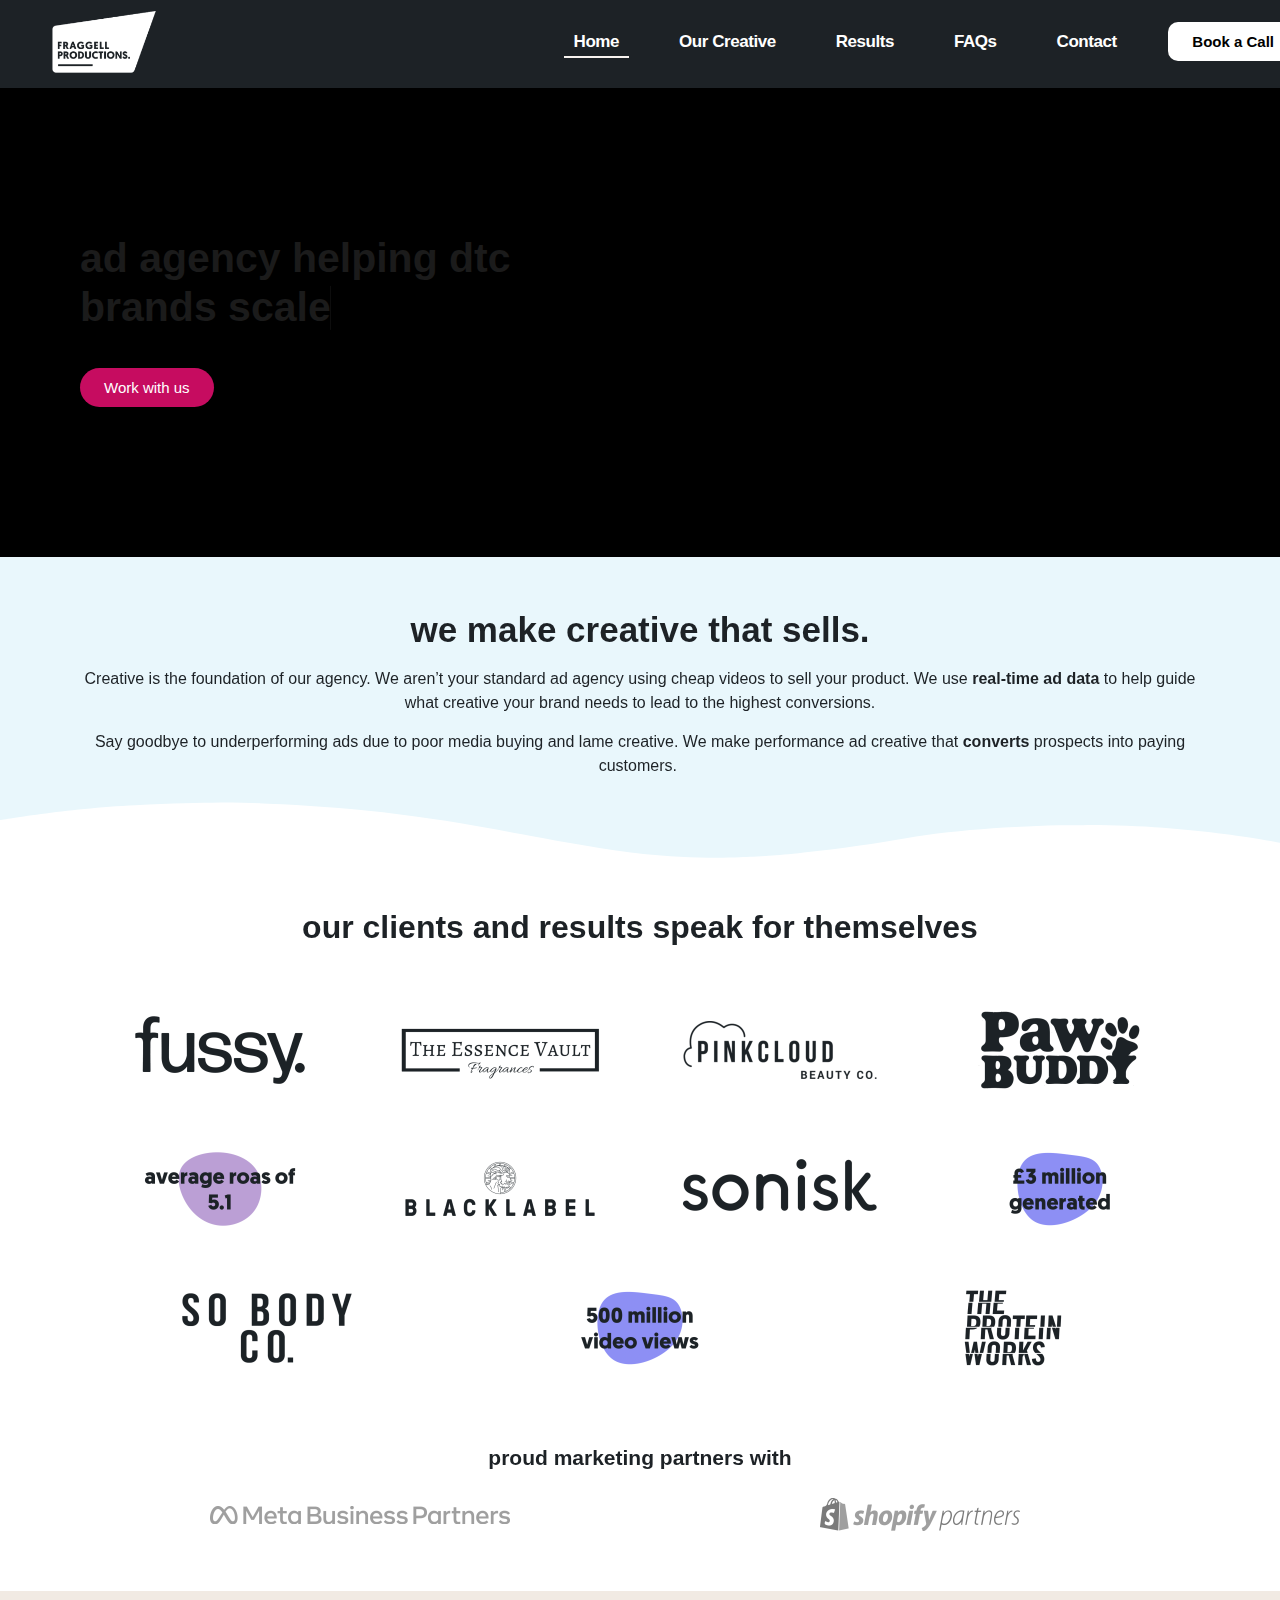
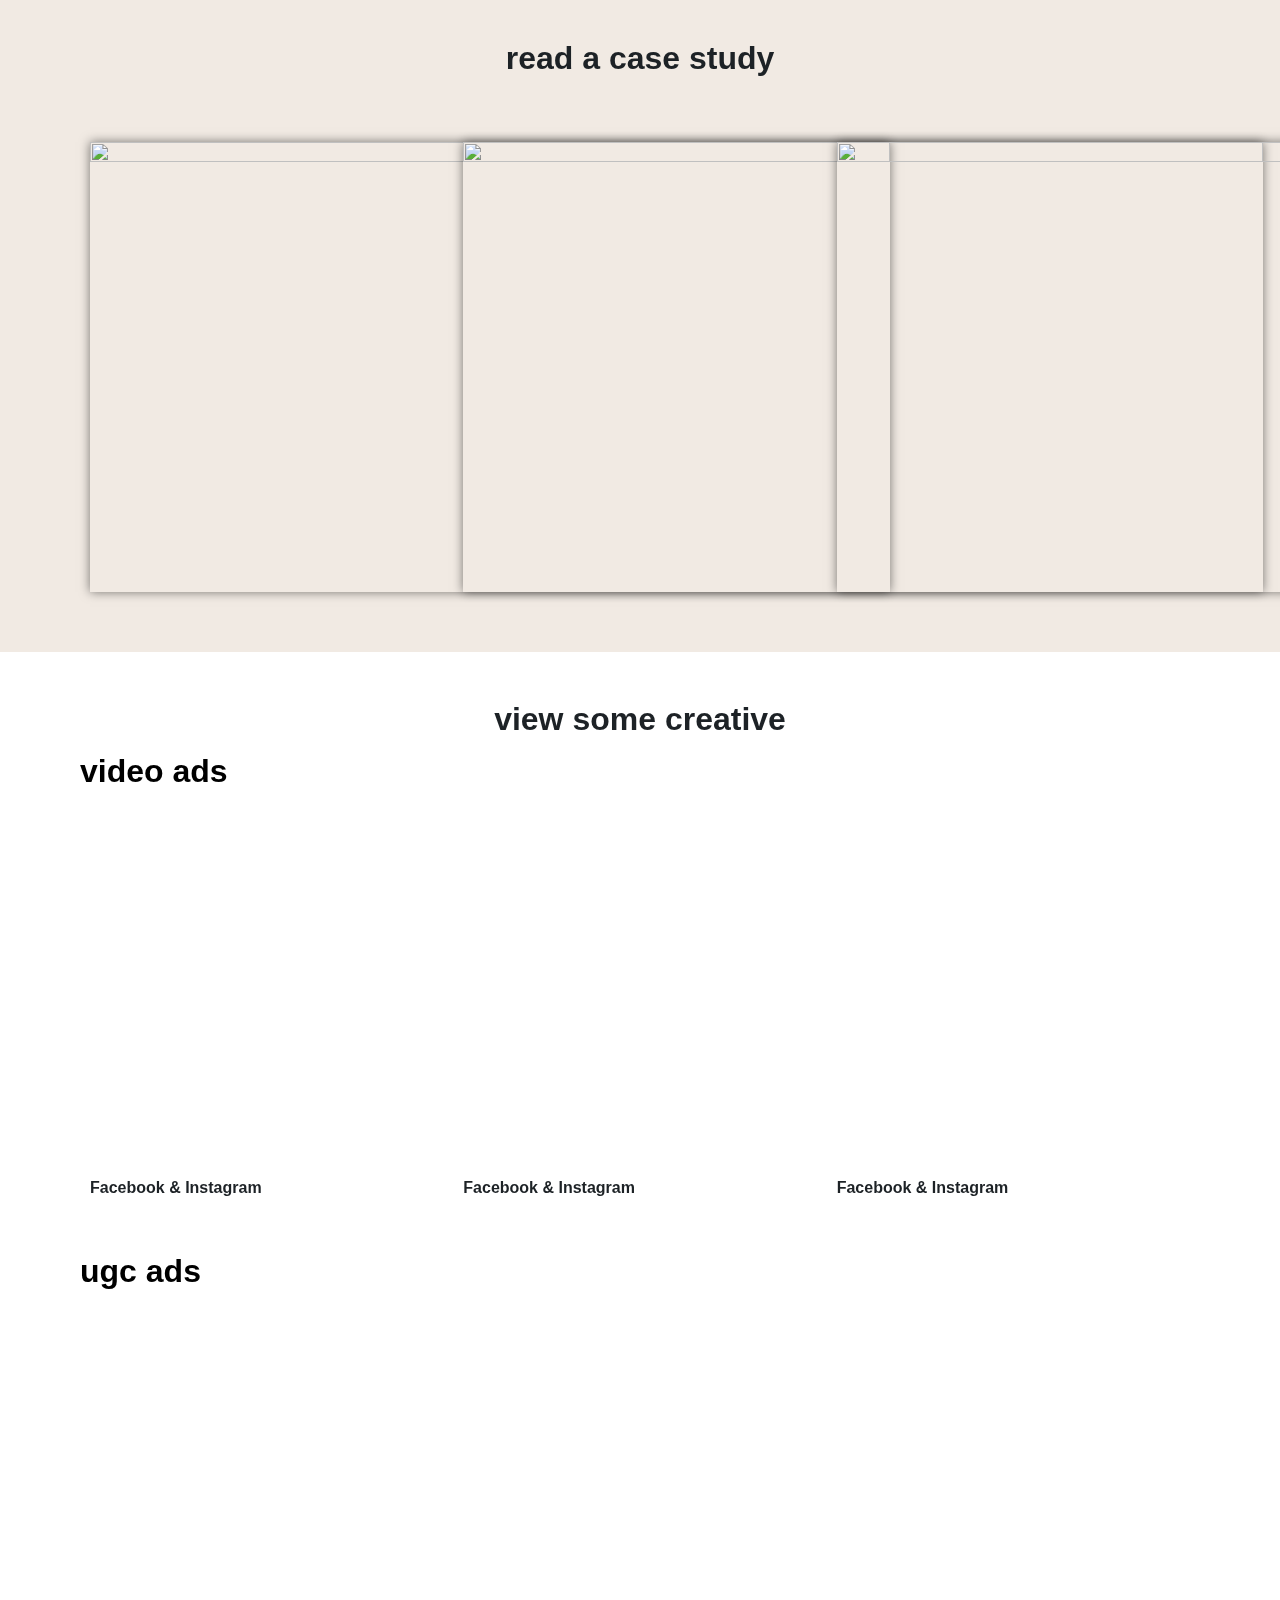
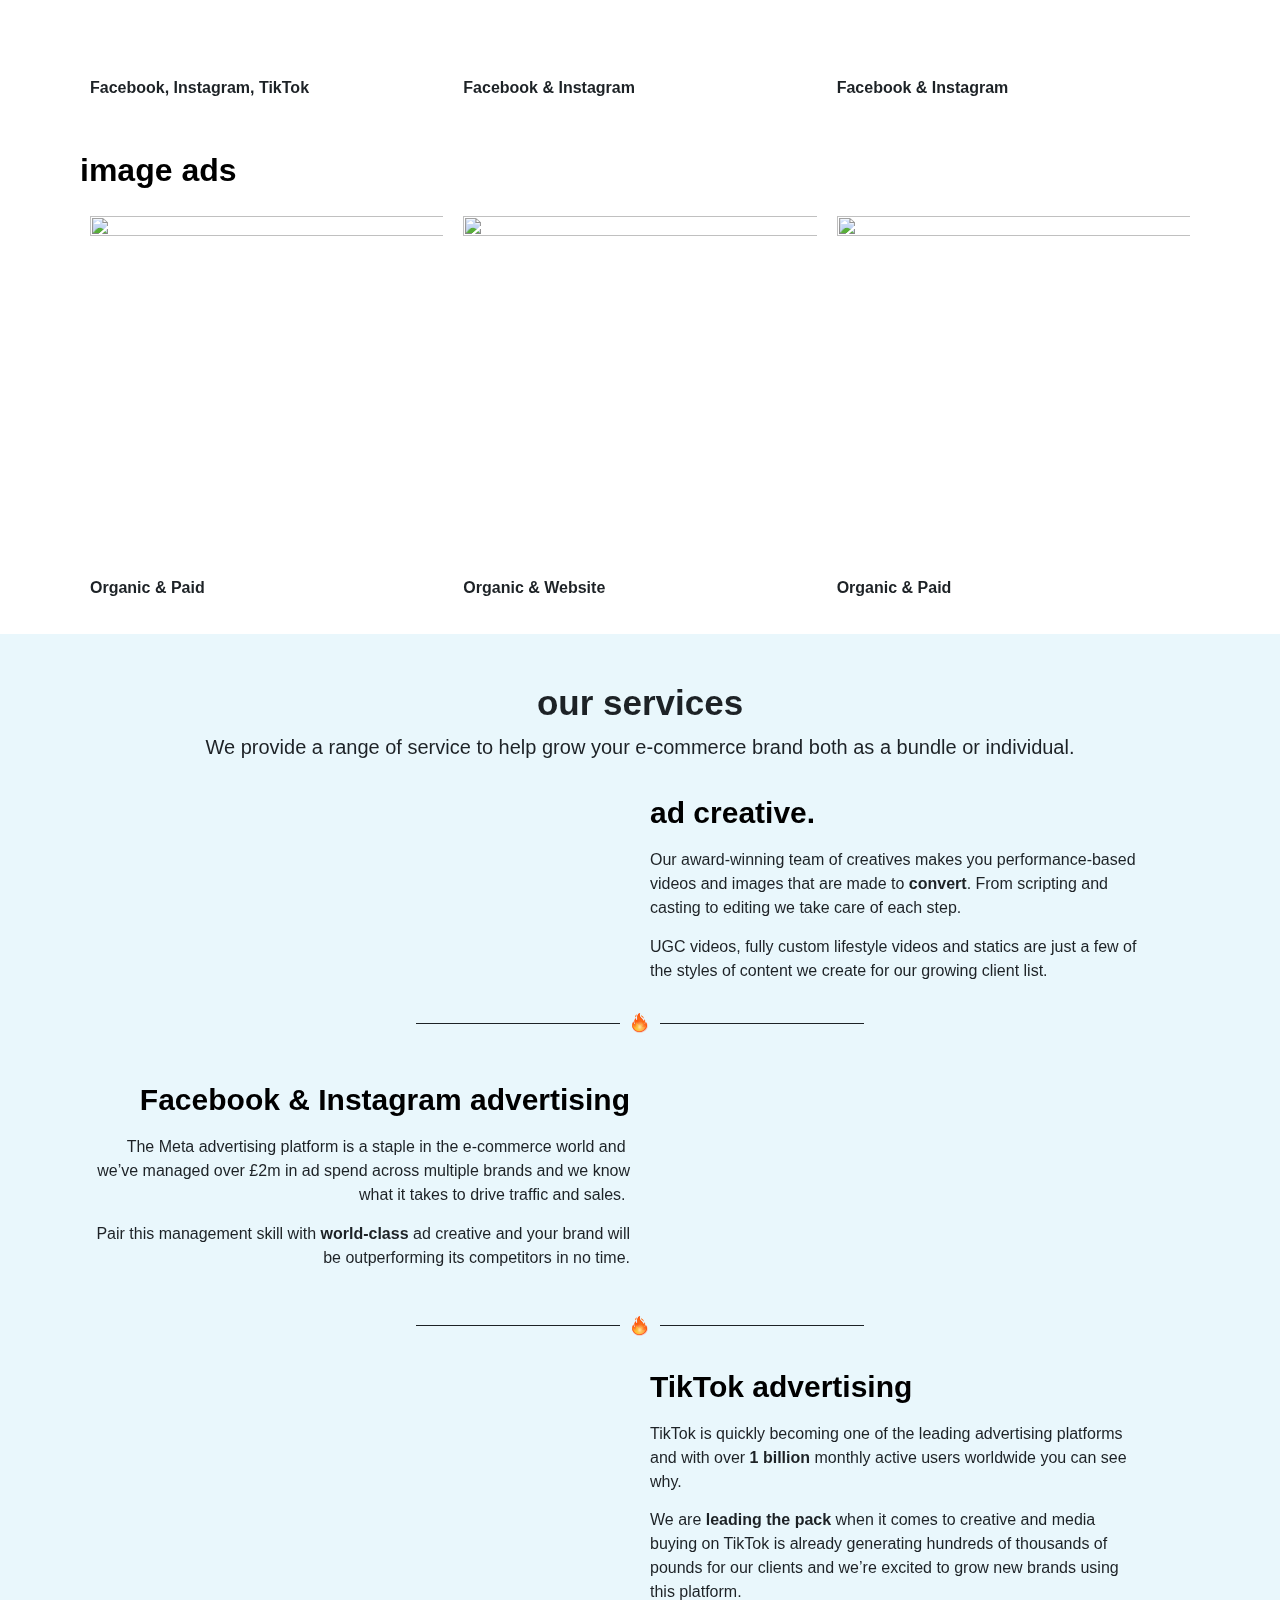
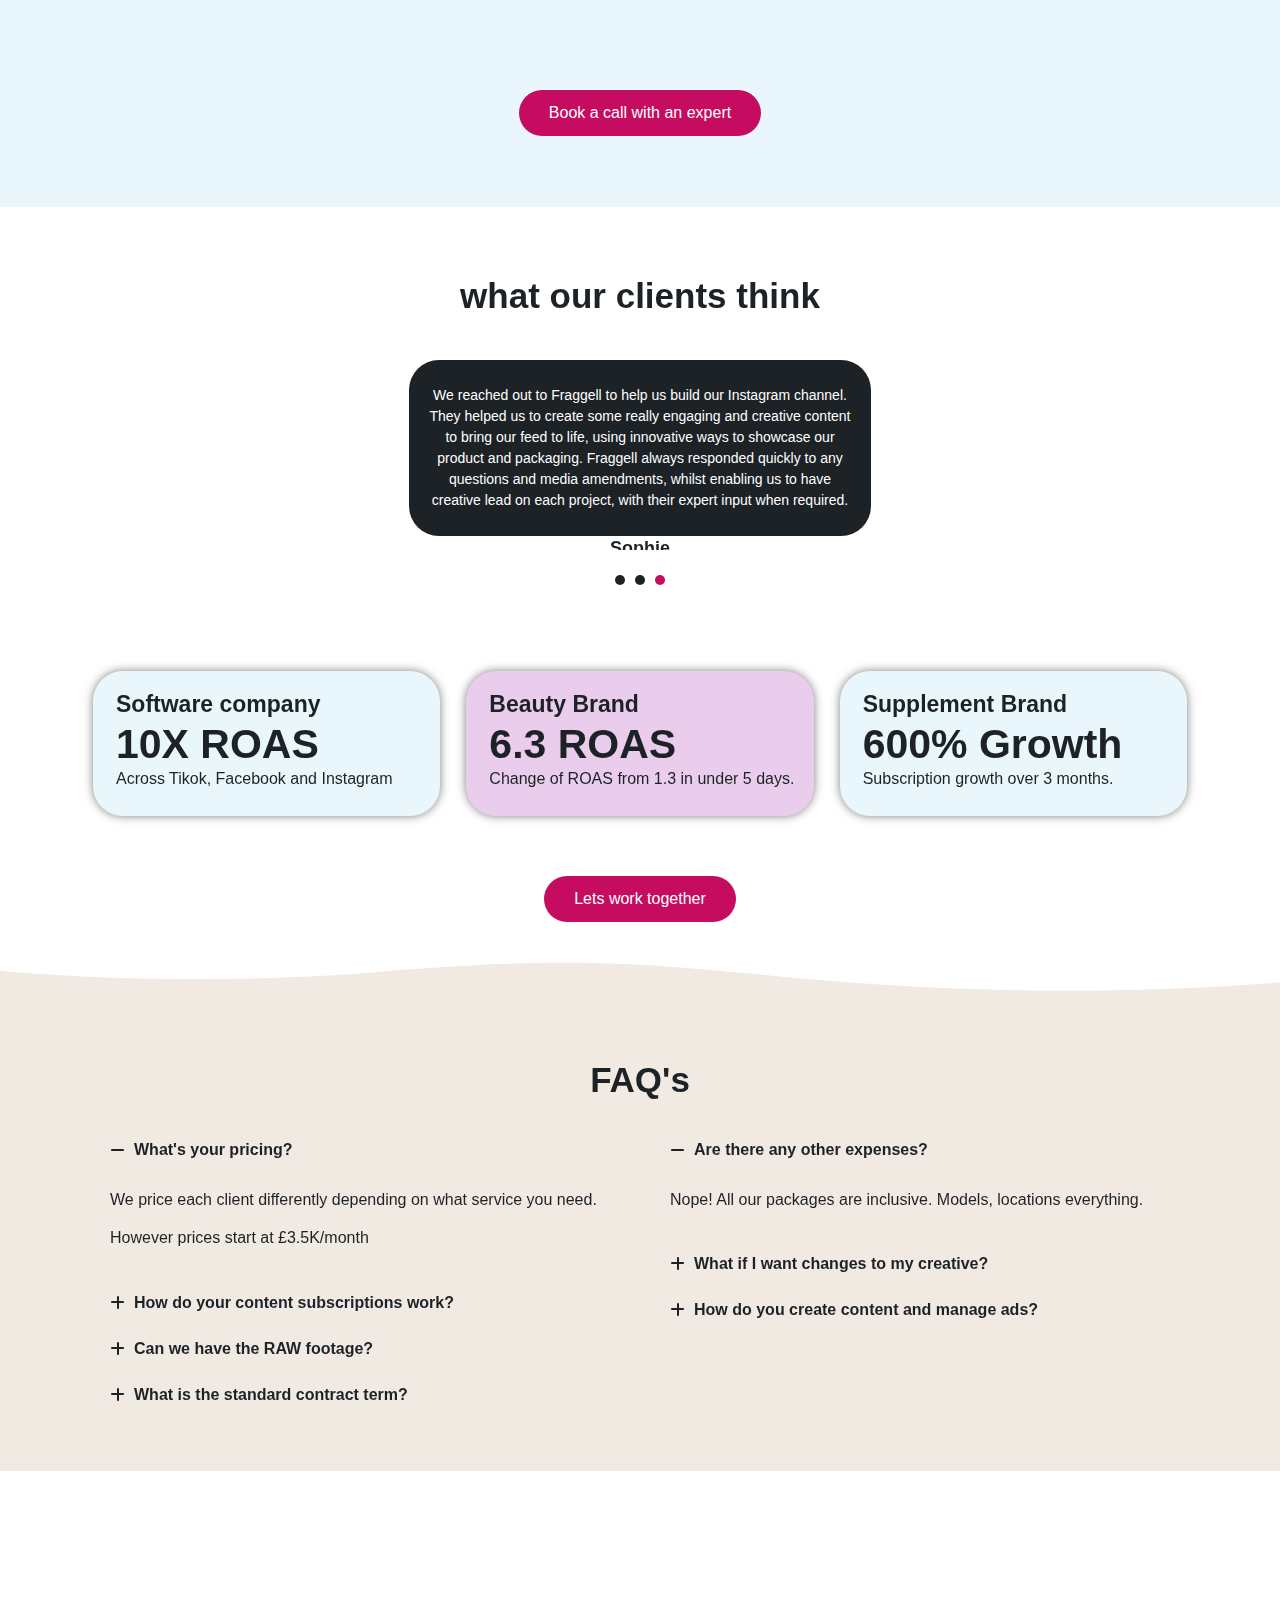
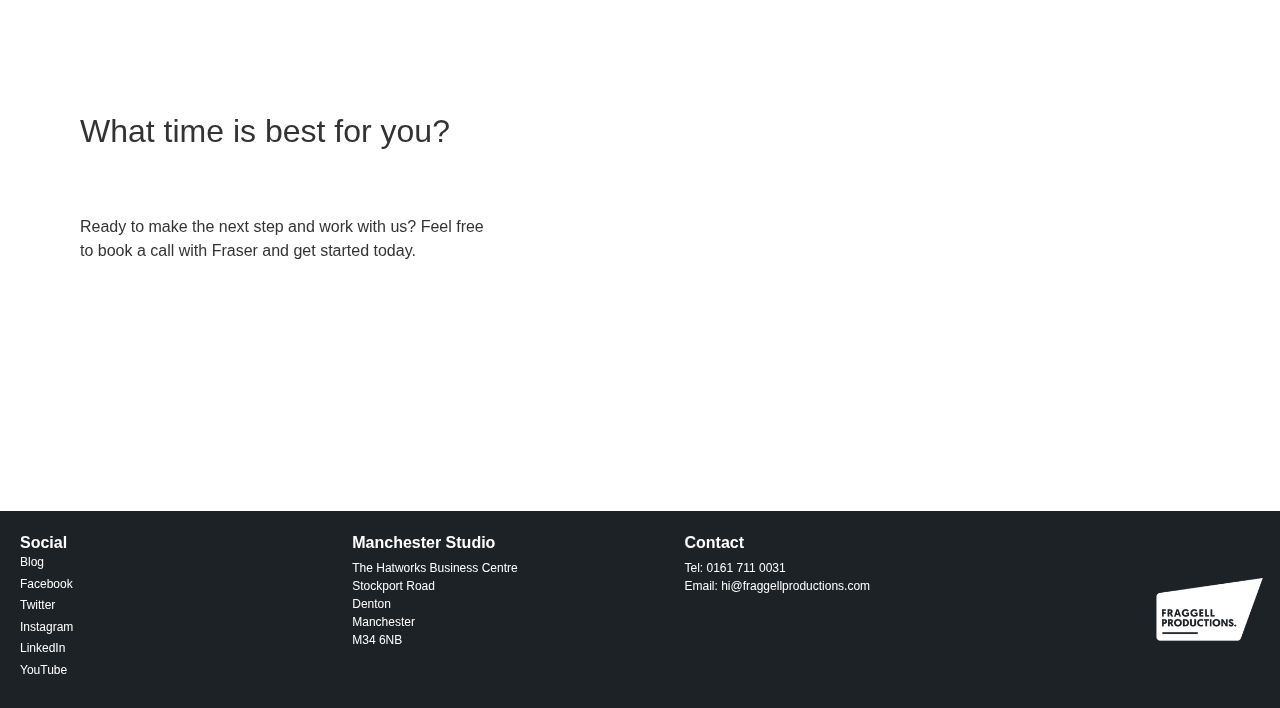
==== commit 9f92a739: "Add files via upload" ====
--- a/index.html
+++ b/index.html
@@ -250,7 +250,7 @@
 <div data-dce-background-color="#FFFFFF" class="elementor-element elementor-element-0d3b4b1 elementor-align-center elementor-mobile-align-right elementor-tablet-align-right elementor-widget elementor-widget-button" data-id="0d3b4b1" data-element_type="widget" data-widget_type="button.default">
 <div class="elementor-widget-container">
 <div class="elementor-button-wrapper">
-<a href="https://www.fraggellproductions-demo.netlify.app/#book" class="elementor-button-link elementor-button elementor-size-sm elementor-animation-grow" role="button">
+<a href="https://fraggellproductions-demo.netlify.app/#book" class="elementor-button-link elementor-button elementor-size-sm elementor-animation-grow" role="button">
 <span class="elementor-button-content-wrapper">
 <span class="elementor-button-text">Book a Call</span>
 </span>
@@ -313,7 +313,7 @@
 <div data-dce-background-color="#FFFFFF" class="elementor-element elementor-element-0d3b4b1 elementor-align-center elementor-mobile-align-right elementor-tablet-align-right elementor-widget elementor-widget-button" data-id="0d3b4b1" data-element_type="widget" data-widget_type="button.default">
 <div class="elementor-widget-container">
 <div class="elementor-button-wrapper">
-<a href="https://www.fraggellproductions-demo.netlify.app/#book" class="elementor-button-link elementor-button elementor-size-sm elementor-animation-grow" role="button">
+<a href="https://fraggellproductions-demo.netlify.app/#book" class="elementor-button-link elementor-button elementor-size-sm elementor-animation-grow" role="button">
 <span class="elementor-button-content-wrapper">
 <span class="elementor-button-text">Book a Call</span>
 </span>
@@ -1216,7 +1216,7 @@
 <div class="elementor-element elementor-element-e28bd23 elementor-align-center elementor-widget elementor-widget-button" data-id="e28bd23" data-element_type="widget" data-widget_type="button.default">
 <div class="elementor-widget-container">
 <div class="elementor-button-wrapper">
-<a href="https://www.fraggellproductions-demo.netlify.app/#book" class="elementor-button-link elementor-button elementor-size-md elementor-animation-pulse-grow" role="button">
+<a href="https://fraggellproductions-demo.netlify.app/#book" class="elementor-button-link elementor-button elementor-size-md elementor-animation-pulse-grow" role="button">
 <span class="elementor-button-content-wrapper">
 <span class="elementor-button-text">Book a call with an expert</span>
 </span>
